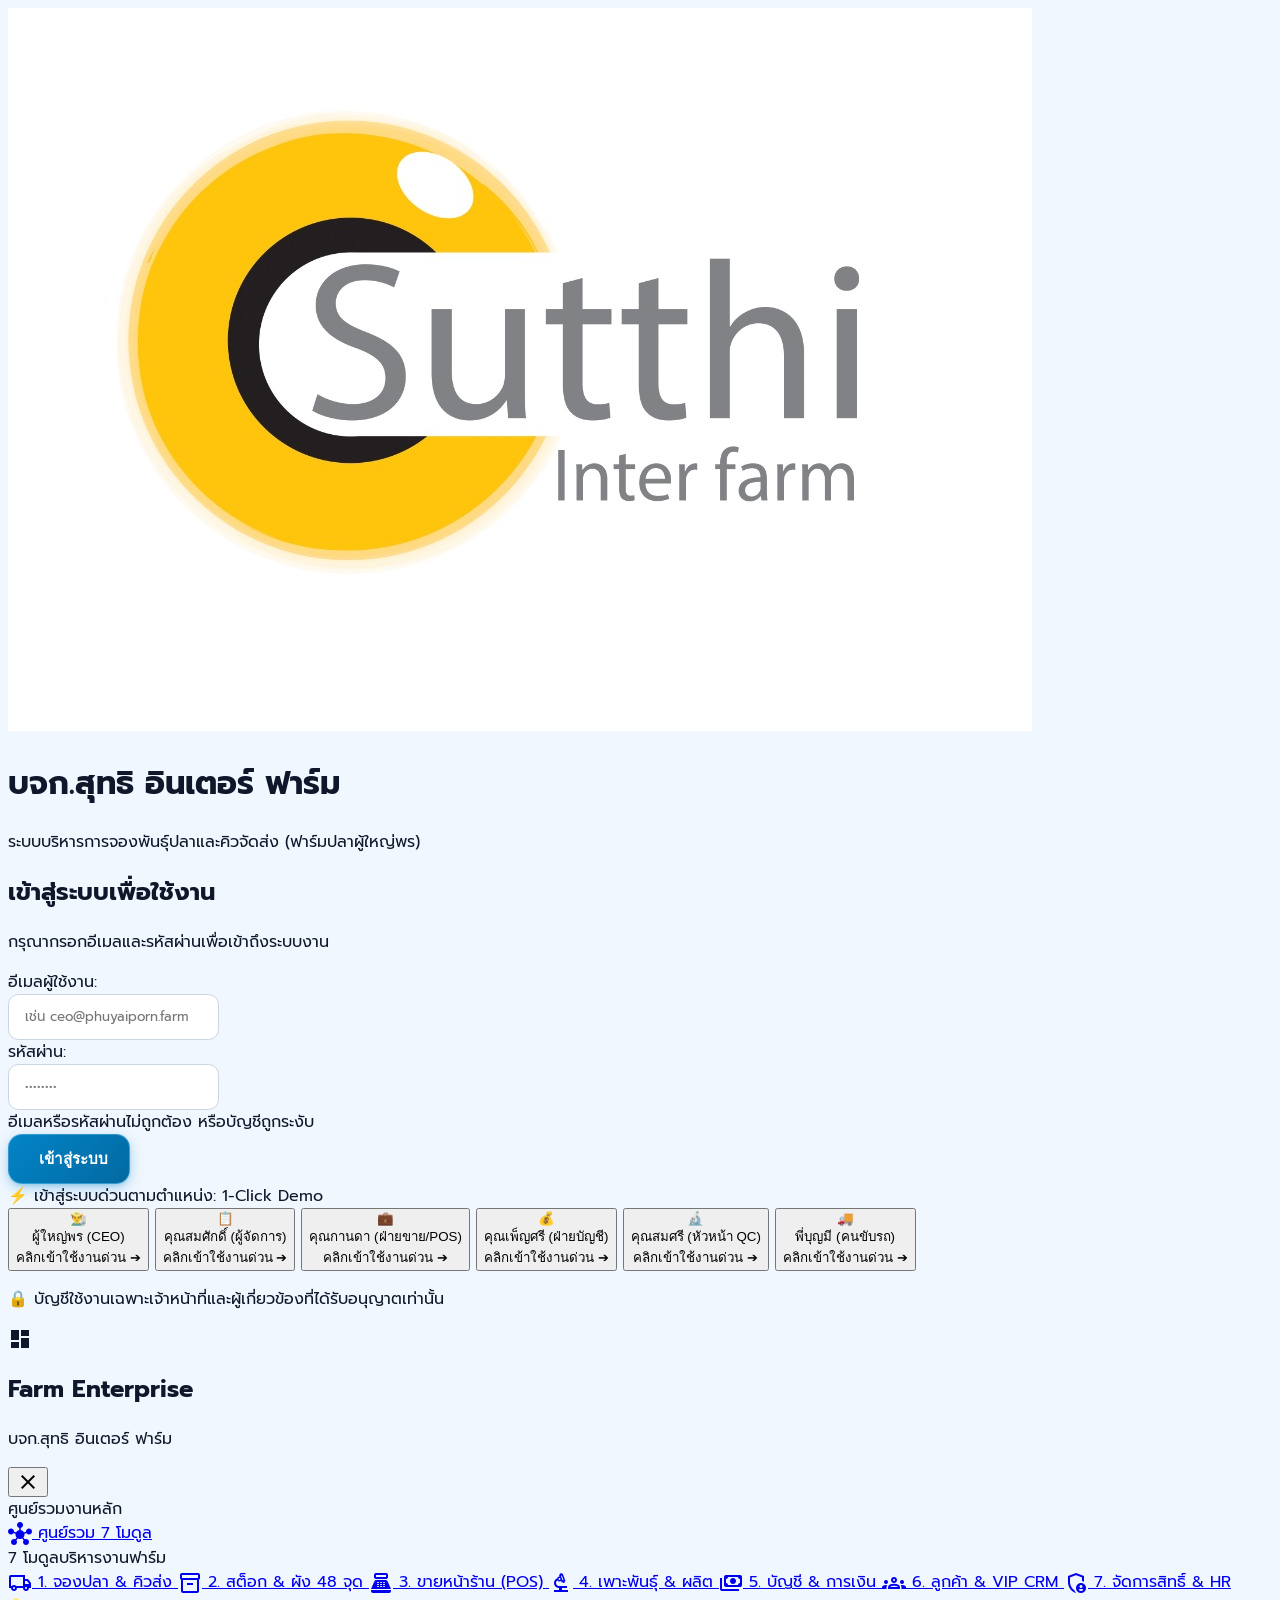
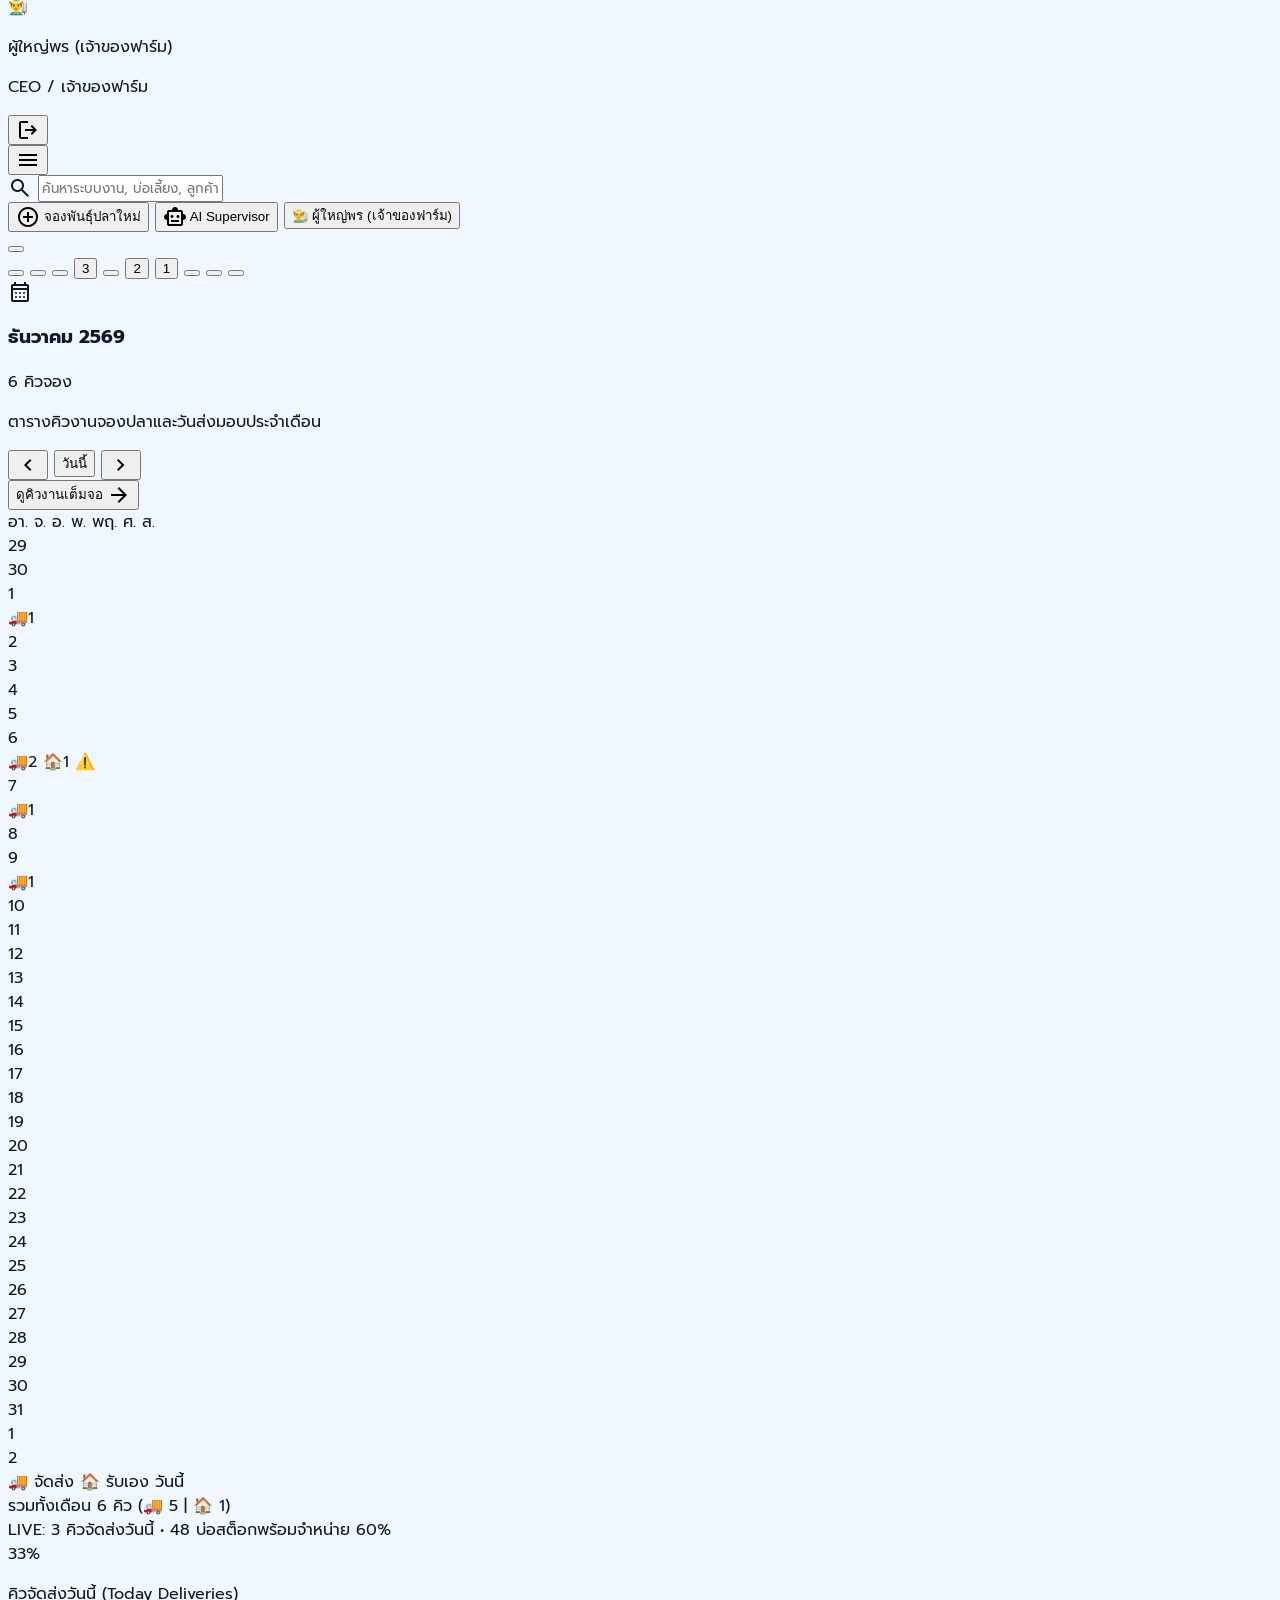
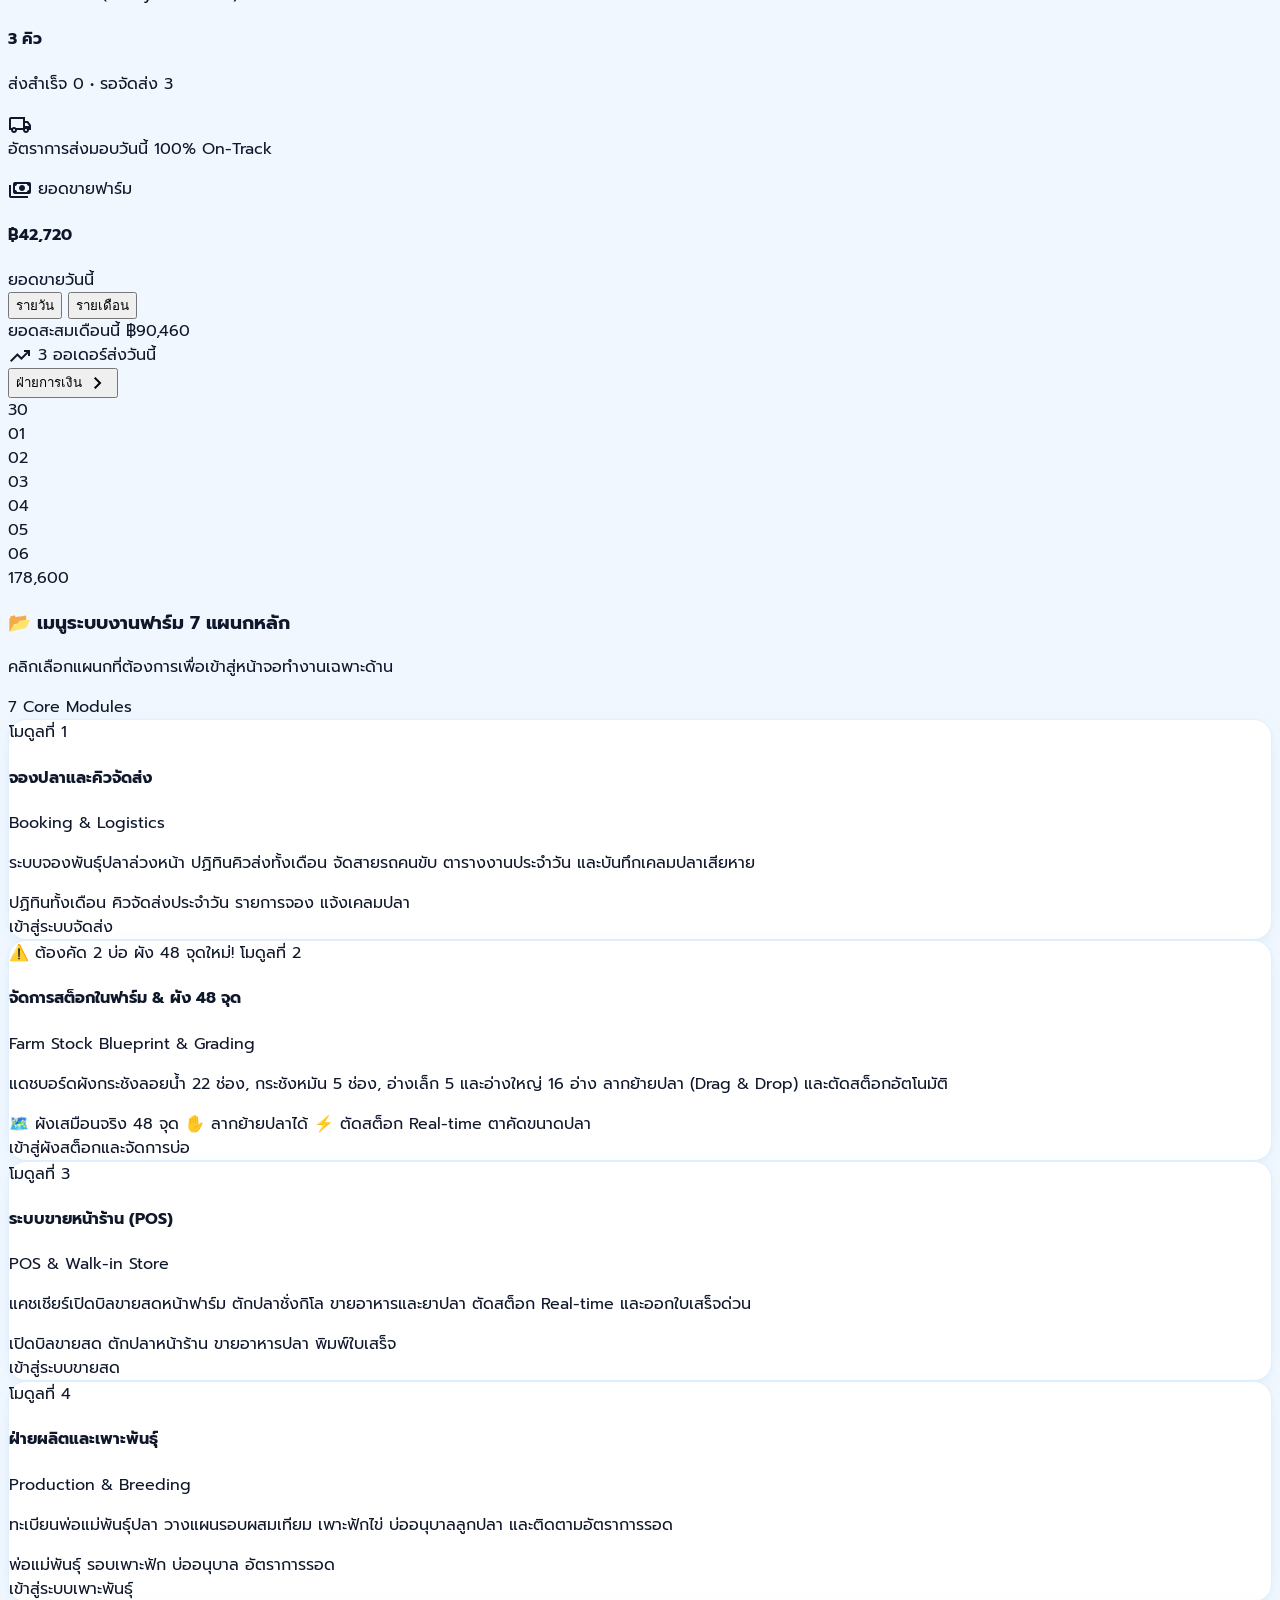
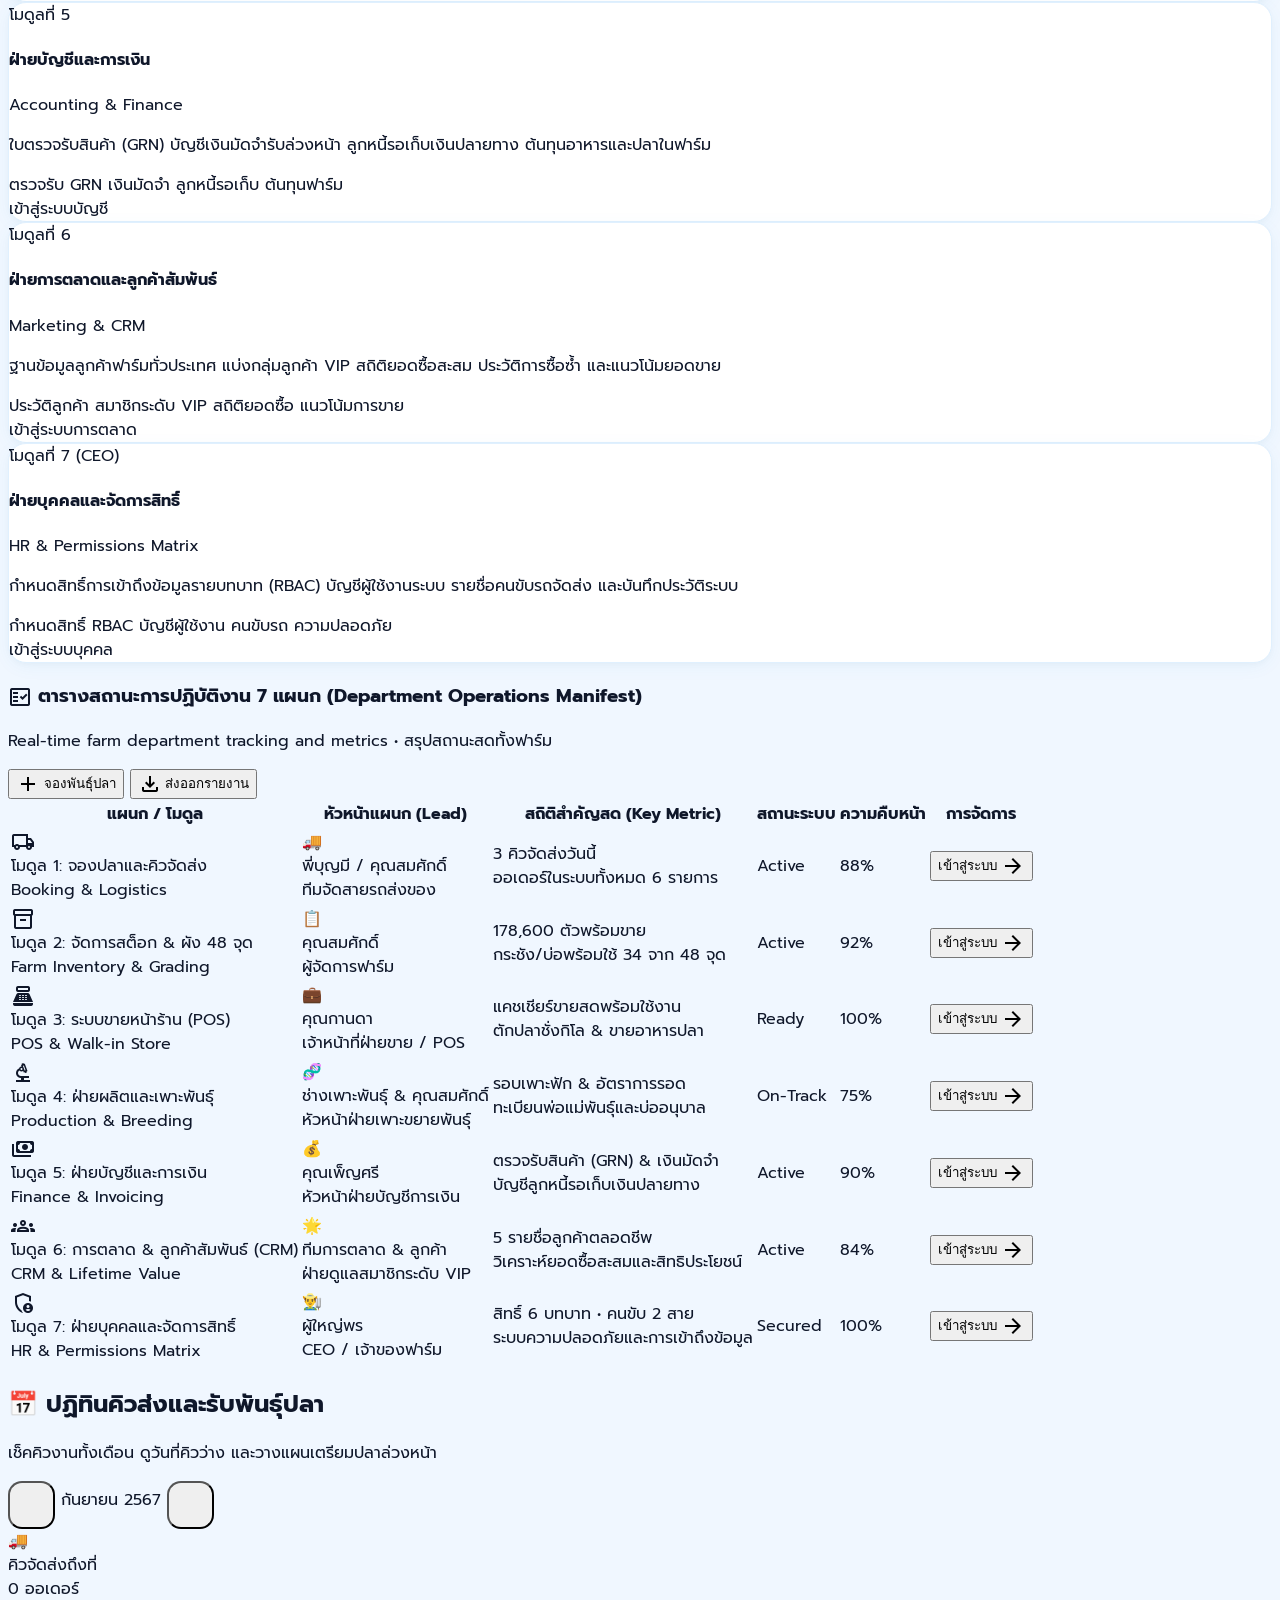
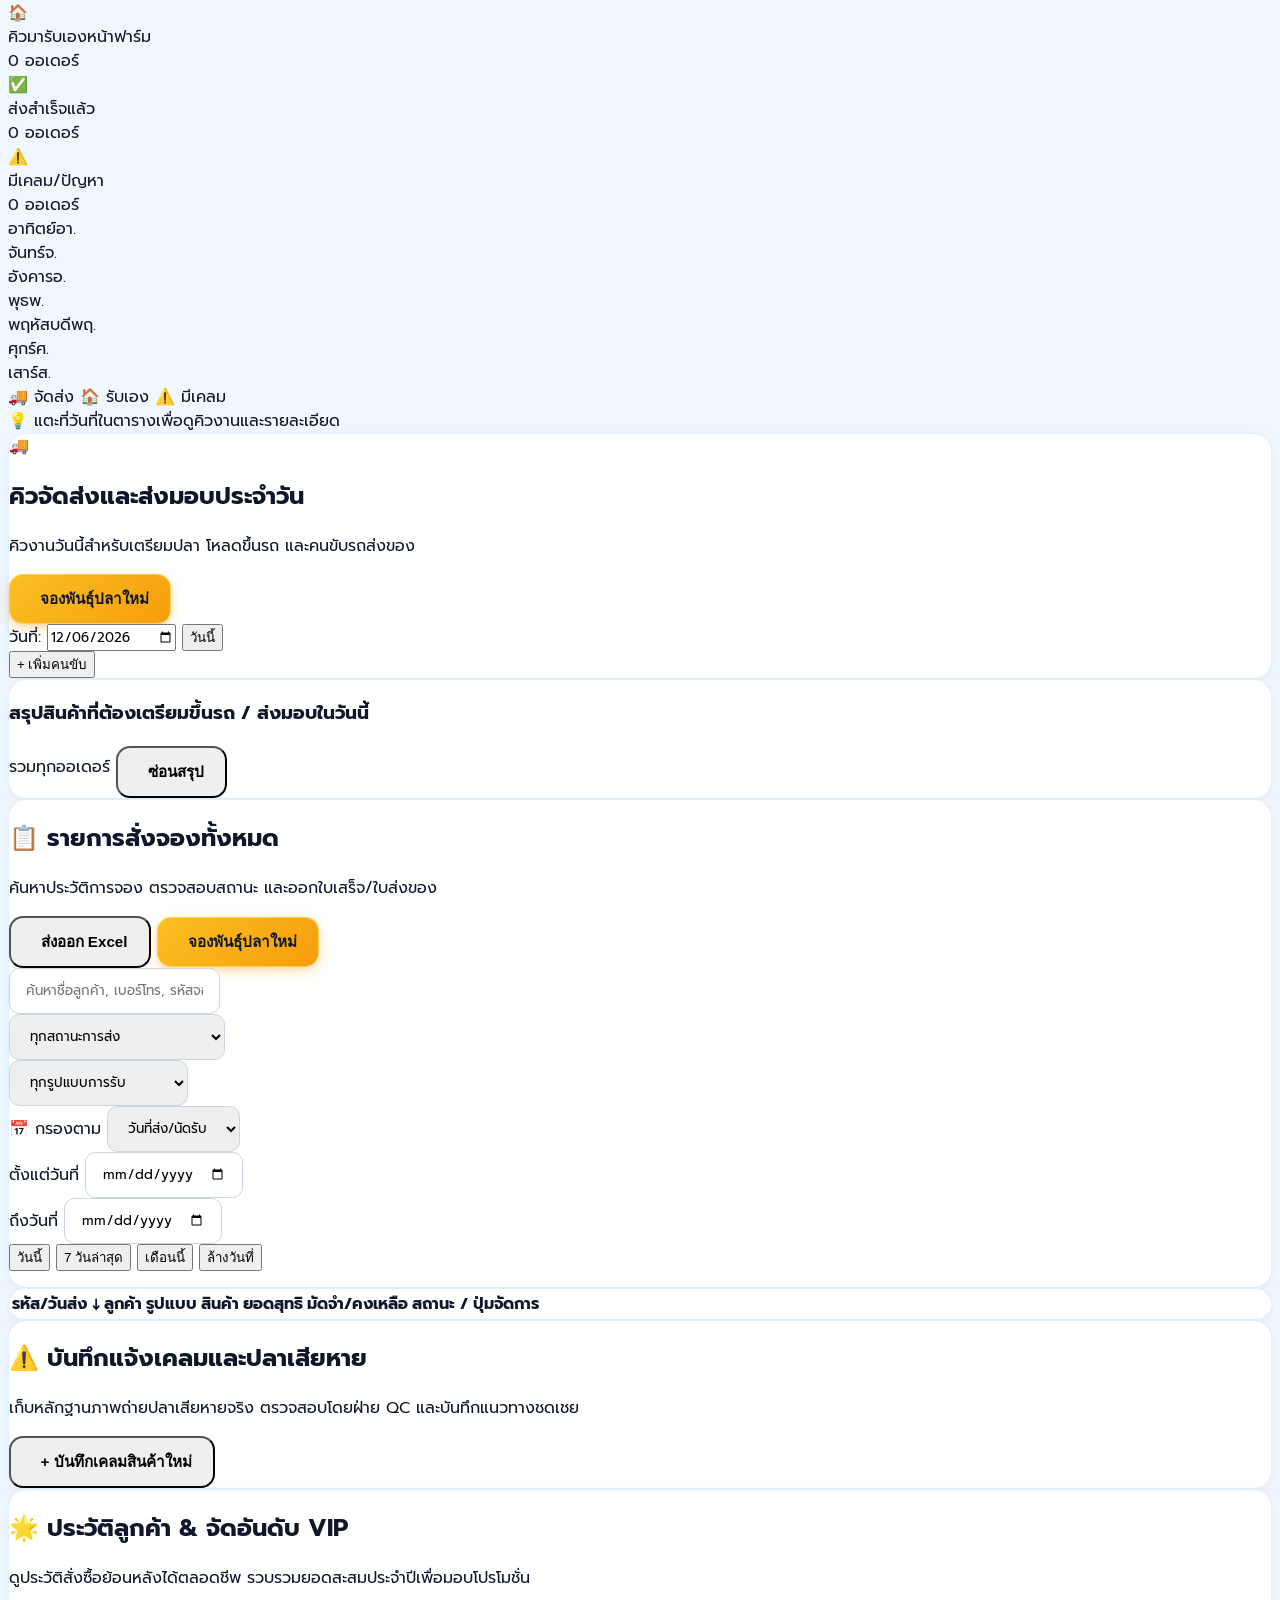
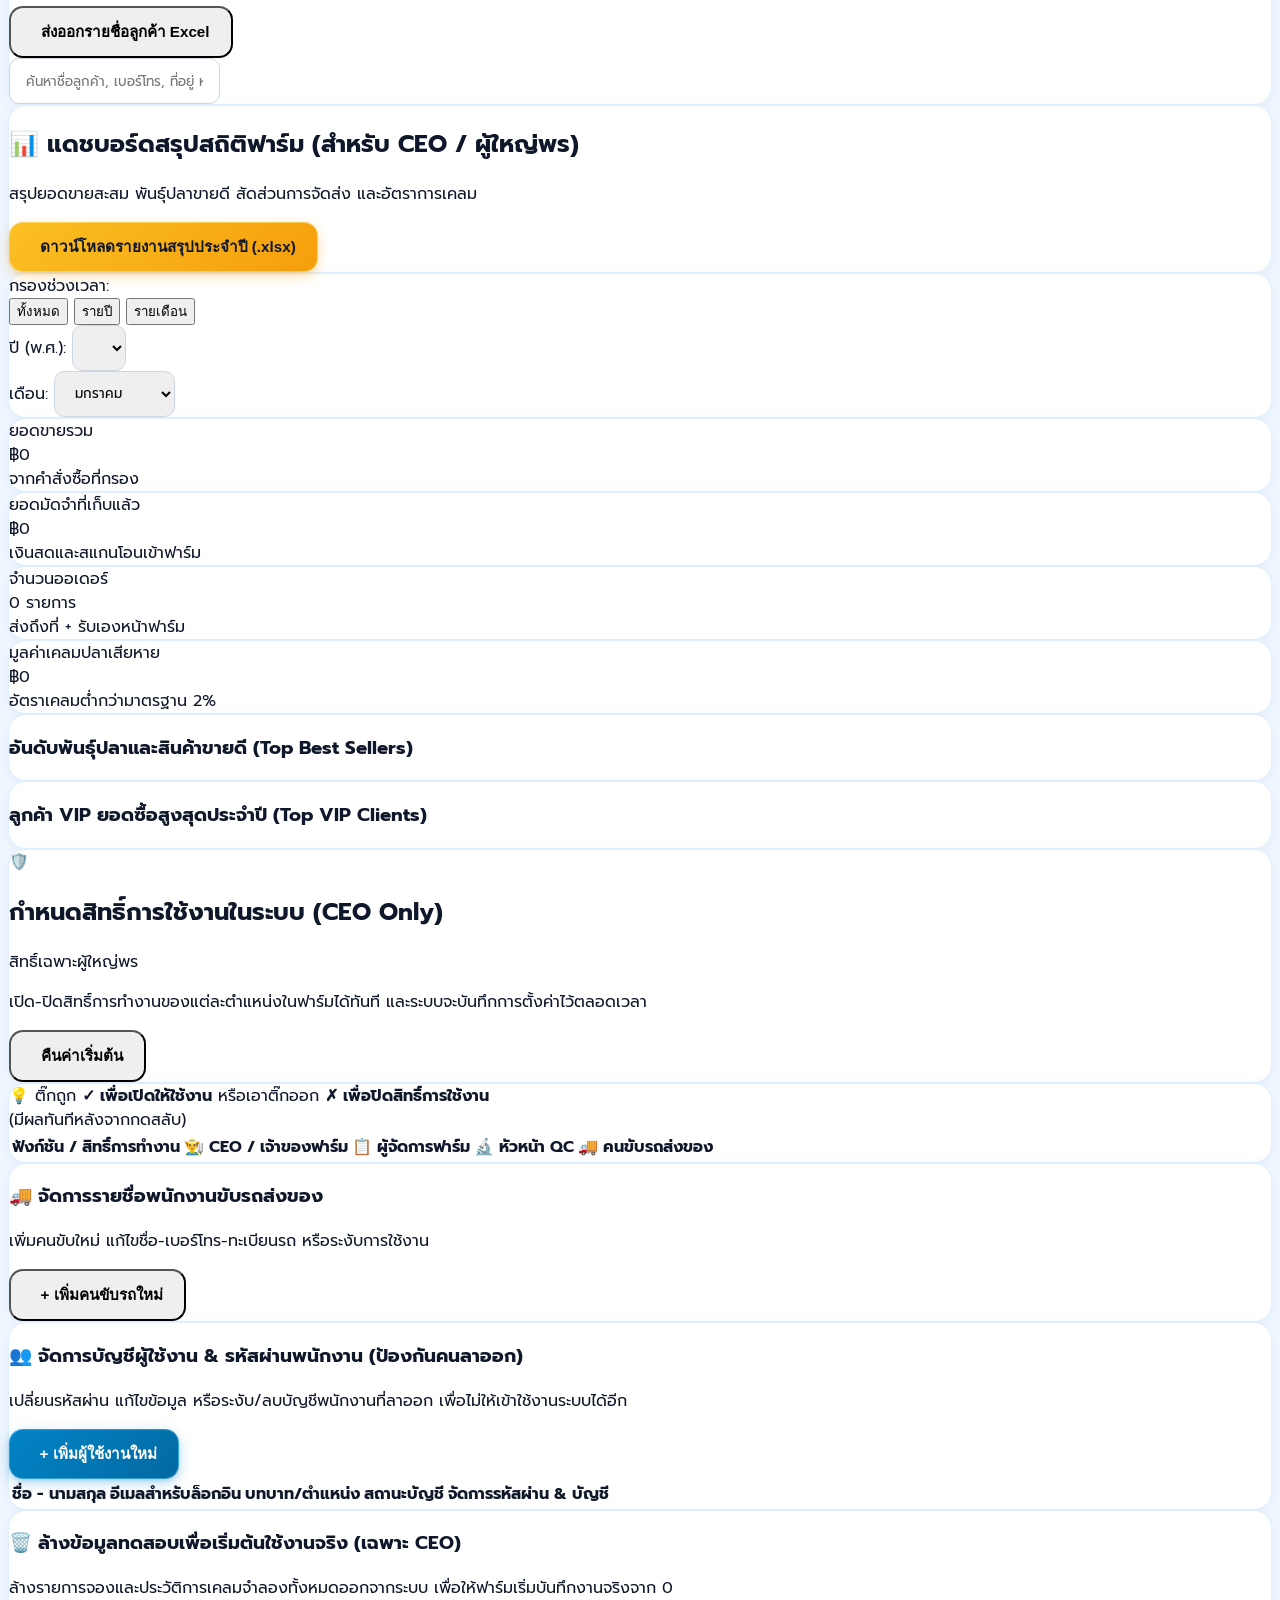
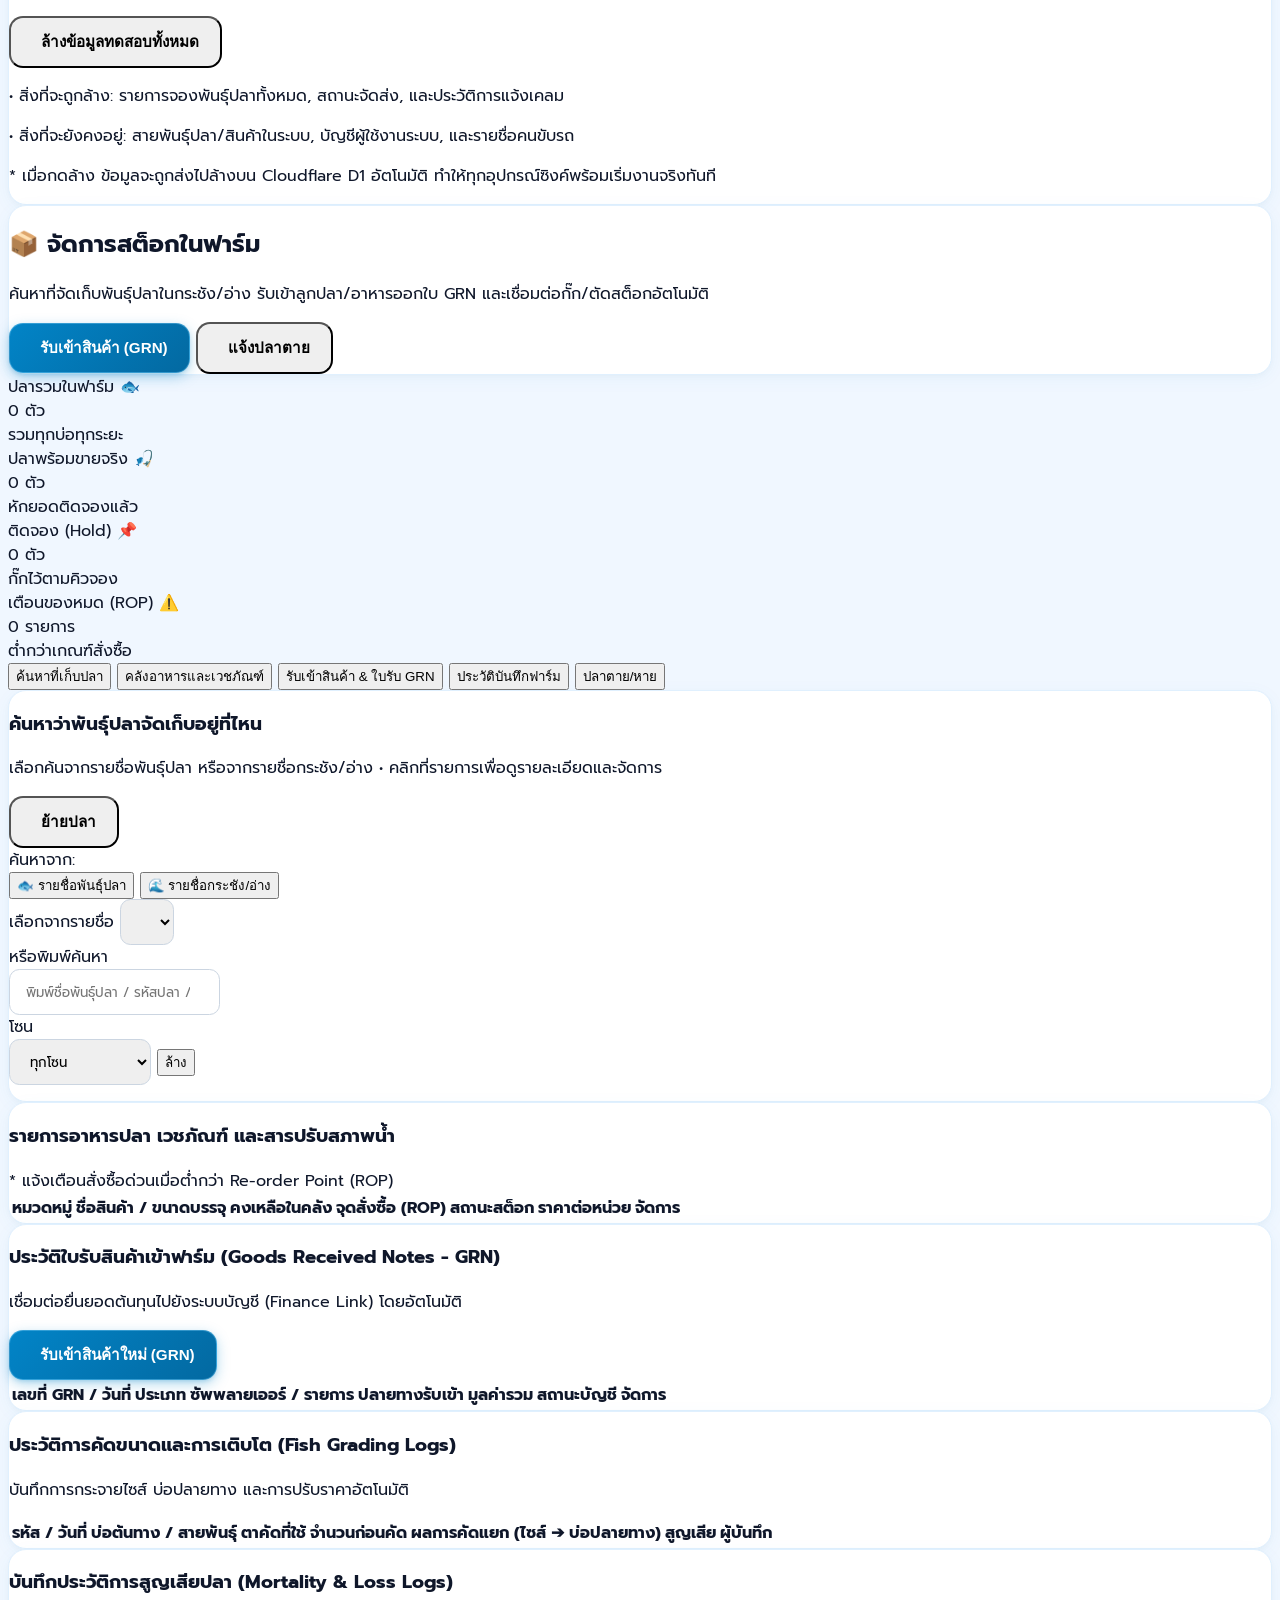
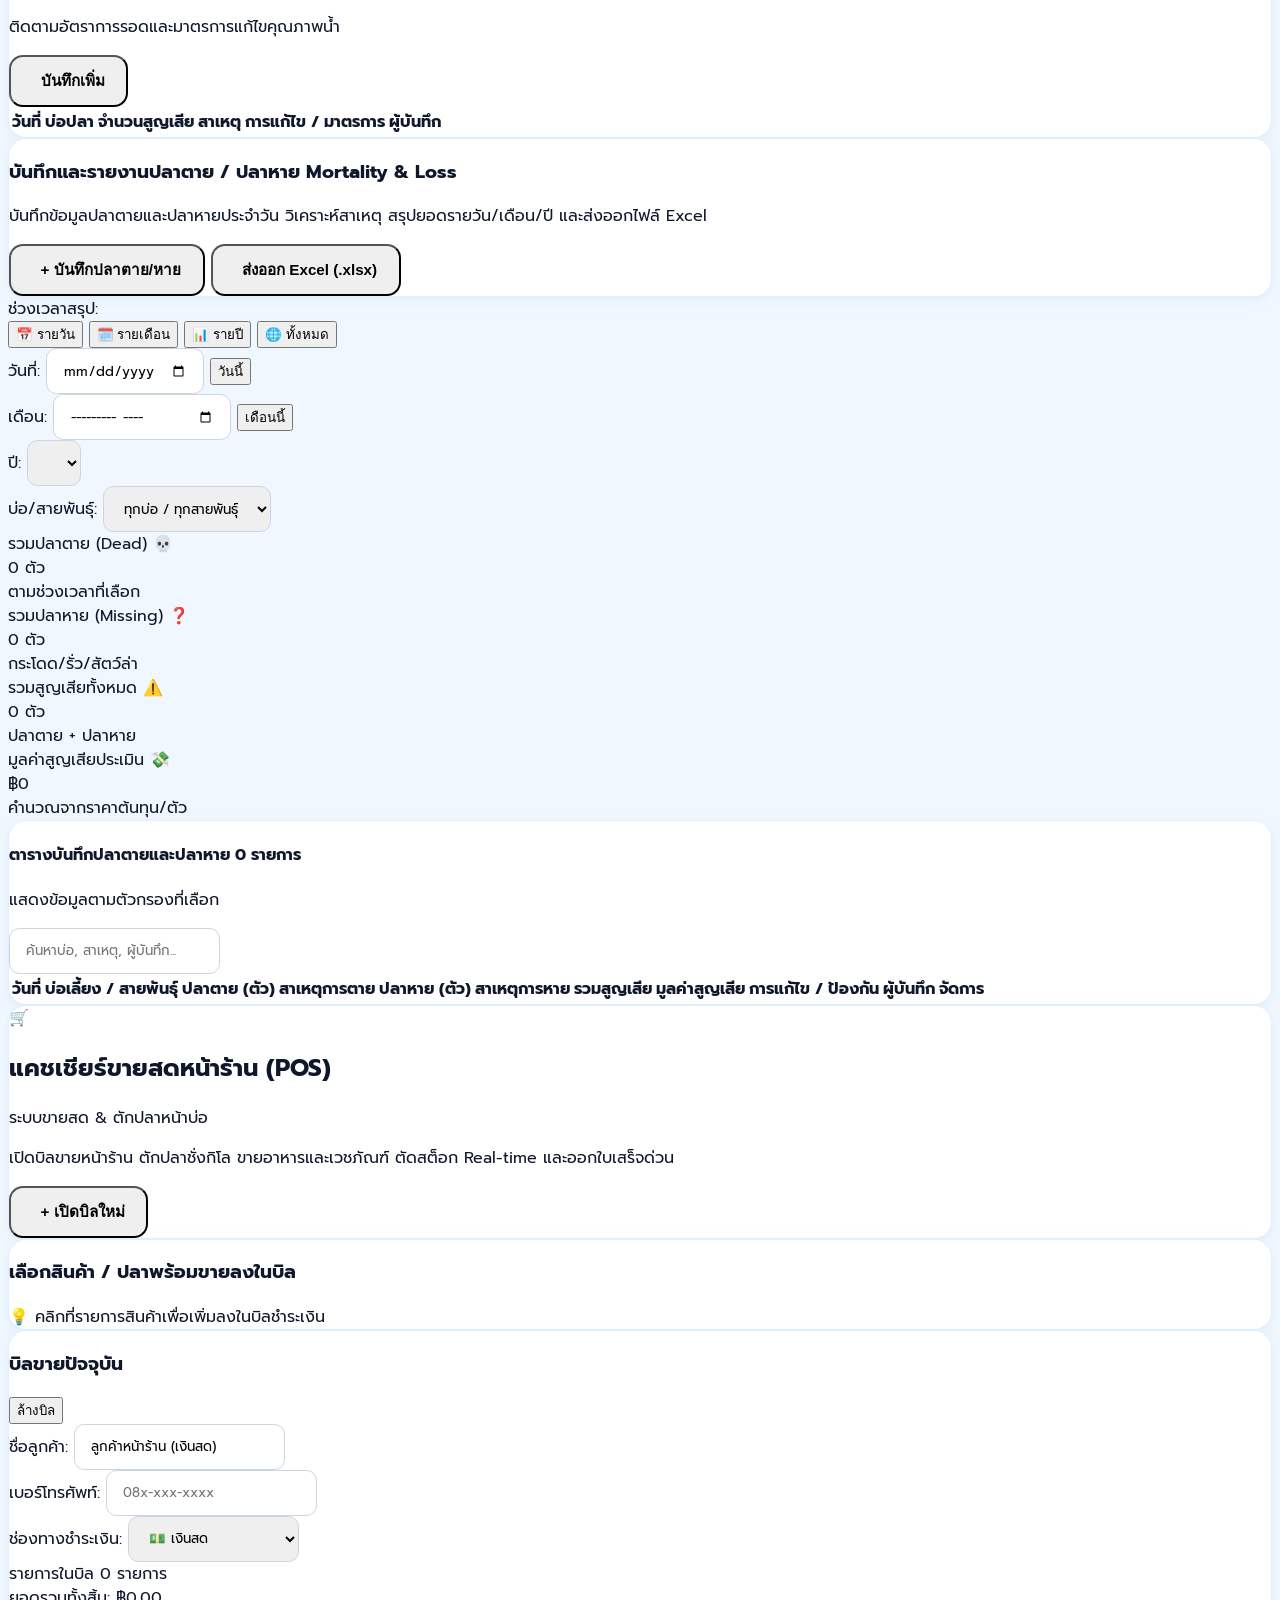
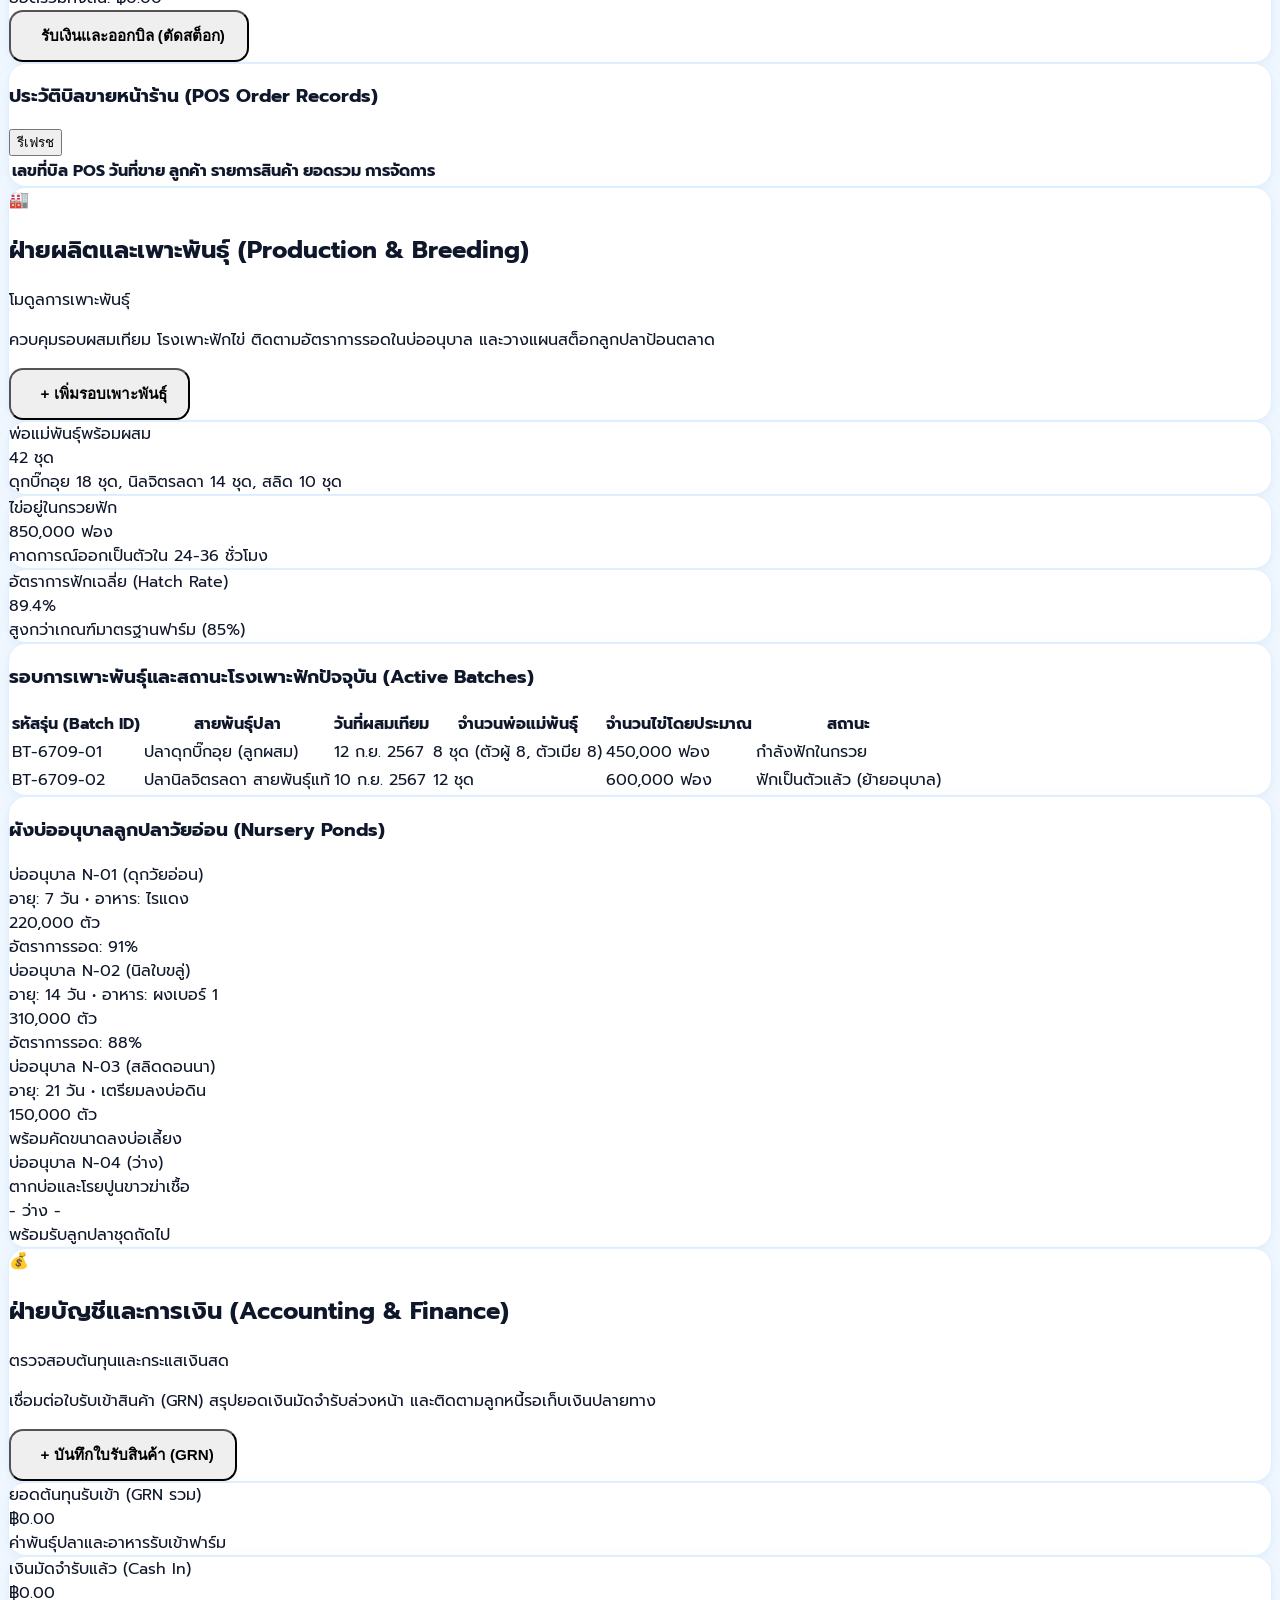
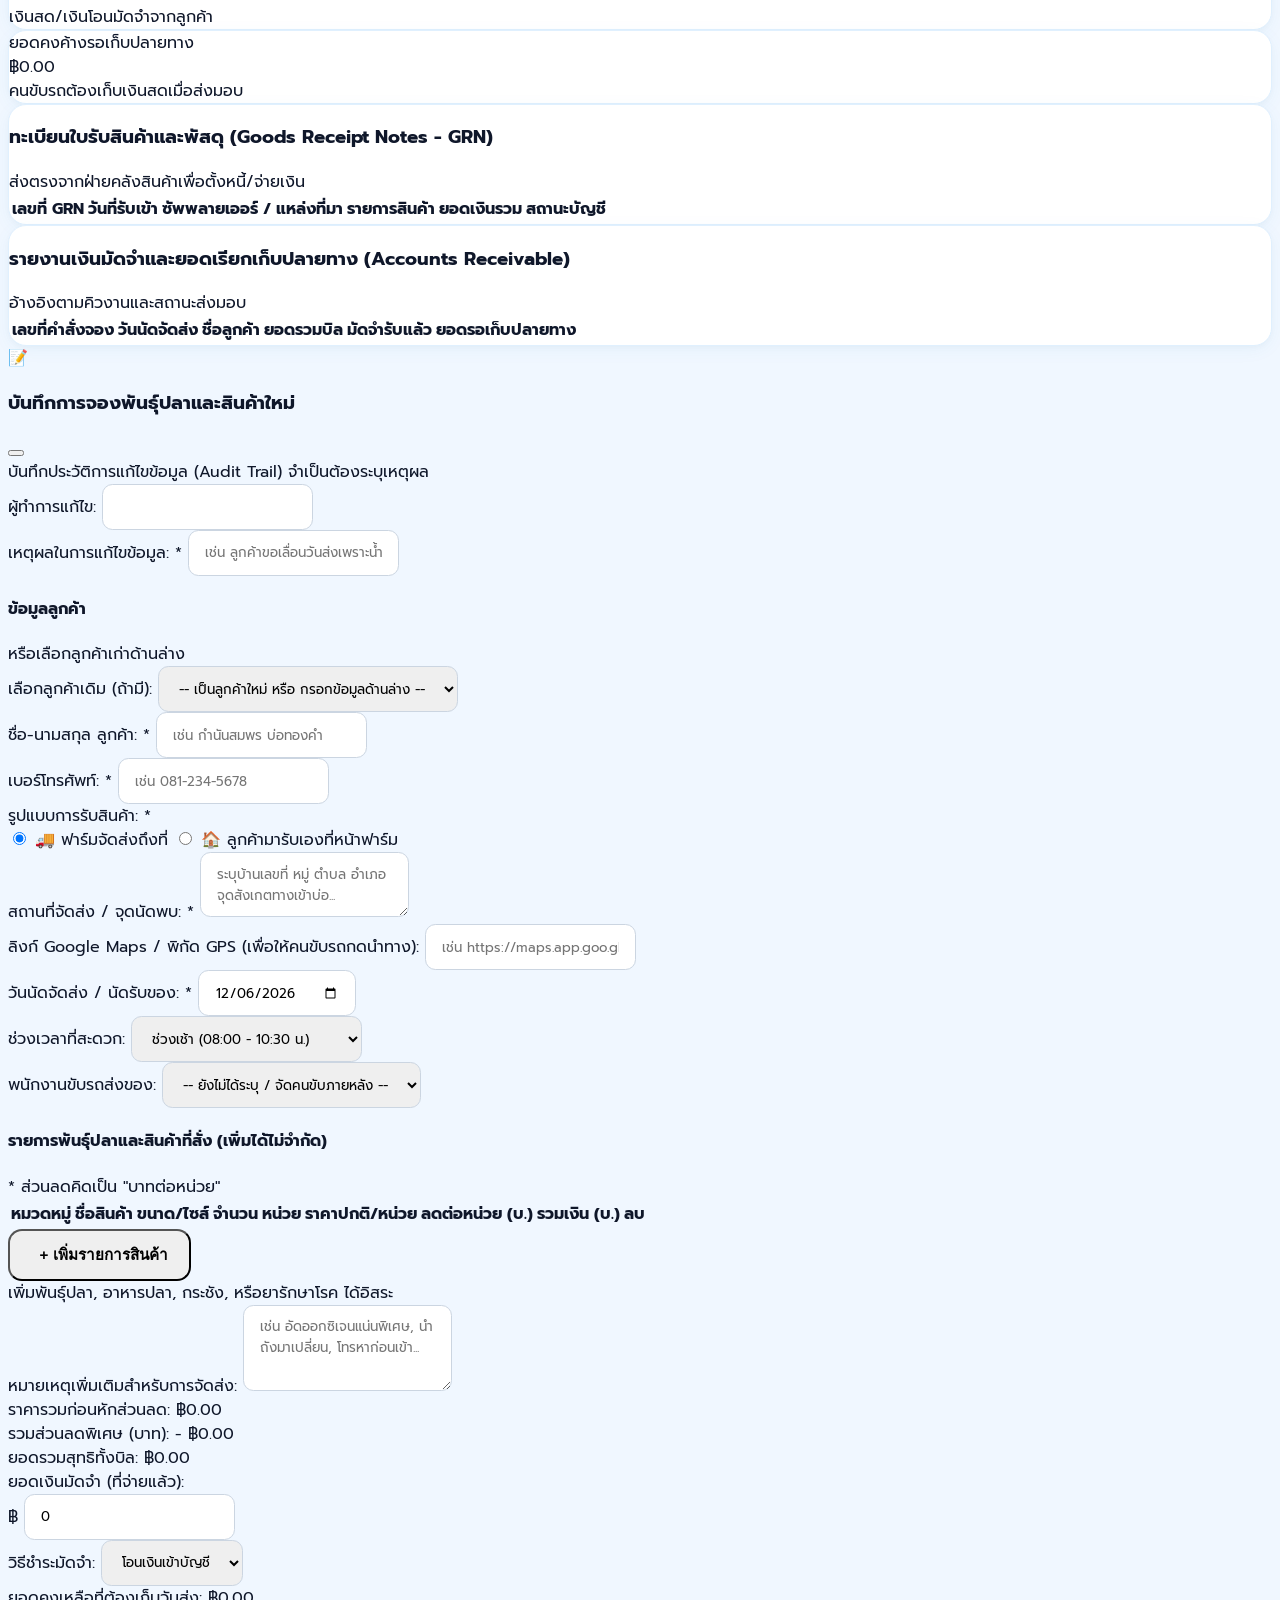
==== index.html @ 8e9480be "22" ====
<!DOCTYPE html>
<html lang="th">
<head>
  <meta charset="UTF-8">
  <meta name="viewport" content="width=device-width, initial-scale=1.0, maximum-scale=1.0, user-scalable=no">
  <title>บจก.สุทธิ อินเตอร์ ฟาร์ม (ฟาร์มปลาผู้ใหญ่พร) - ระบบบันทึกการจองและคิวจัดส่งพันธุ์ปลา</title>
  
  <!-- Tailwind CSS CDN with plugins -->
  <script src="https://cdn.tailwindcss.com?plugins=forms,container-queries"></script>
  <!-- Google Fonts: Manrope & Inter -->
  <link rel="preconnect" href="https://fonts.googleapis.com">
  <link rel="preconnect" href="https://fonts.gstatic.com" crossorigin>
  <link href="https://fonts.googleapis.com/css2?family=Manrope:wght@400;600;700;800&family=Inter:wght@400;500;600;700&family=Prompt:wght@400;500;600;700&display=swap" rel="stylesheet"/>
  <!-- Material Symbols Outlined -->
  <link href="https://fonts.googleapis.com/css2?family=Material+Symbols+Outlined:wght,FILL@100..700,0..1&display=swap" rel="stylesheet"/>
  <!-- Lucide Icons CDN -->
  <script src="https://unpkg.com/lucide@latest"></script>
  <!-- SheetJS (xlsx) for Excel Export -->
  <script src="https://cdn.jsdelivr.net/npm/xlsx@0.18.5/dist/xlsx.full.min.js"></script>
  <!-- Custom CSS -->
  <link rel="stylesheet" href="css/style.css?v=20260918-1">

  <script>
    tailwind.config = {
      darkMode: "class",
      theme: {
        extend: {
          colors: {
            // Logistics Pro Theme
            "on-primary": "#ffffff",
            "surface-variant": "#e4e2e2",
            "on-secondary-fixed-variant": "#005232",
            "primary-container": "#002f6c",
            "on-primary-fixed-variant": "#224583",
            "background": "#fbf9f8",
            "primary-fixed-dim": "#aec6ff",
            "secondary-container": "#75f8b3",
            "surface-dim": "#dbd9d9",
            "tertiary-container": "#412e00",
            "on-secondary-fixed": "#002111",
            "error-container": "#ffdad6",
            "on-error-container": "#93000a",
            "secondary": "#006d43",
            "surface-bright": "#fbf9f8",
            "tertiary": "#271a00",
            "tertiary-fixed-dim": "#fbbc00",
            "surface-container": "#efeded",
            "primary": "#001b44",
            "on-tertiary-container": "#c39100",
            "surface-container-high": "#eae8e7",
            "on-tertiary-fixed": "#261a00",
            "surface": "#fbf9f8",
            "inverse-on-surface": "#f2f0f0",
            "secondary-fixed": "#78fbb6",
            "on-secondary": "#ffffff",
            "surface-container-lowest": "#ffffff",
            "error": "#ba1a1a",
            "on-tertiary-fixed-variant": "#5c4300",
            "on-secondary-container": "#007147",
            "outline-variant": "#c4c6d2",
            "inverse-primary": "#aec6ff",
            "outline": "#747781",
            "surface-container-highest": "#e4e2e2",
            "surface-container-low": "#f5f3f3",
            "on-error": "#ffffff",
            "primary-fixed": "#d8e2ff",
            "secondary-fixed-dim": "#59de9b",
            "on-background": "#1b1c1c",
            "on-surface-variant": "#434750",
            "inverse-surface": "#303030",
            "on-tertiary": "#ffffff",
            "tertiary-fixed": "#ffdfa0",
            "on-primary-container": "#7999dc",
            "surface-tint": "#3c5d9c",
            "on-surface": "#1b1c1c",
            "on-primary-fixed": "#001a42",
            // Existing Farm Theme Compatibility
            farm: {
              blue: '#0284c7',
              'blue-dark': '#0369a1',
              'blue-light': '#e0f2fe',
              yellow: '#f59e0b',
              'yellow-dark': '#d97706',
              'yellow-light': '#fef3c7',
              bg: '#f8fafc'
            }
          },
          fontFamily: {
            "headline": ["Manrope", "Prompt", "sans-serif"],
            "body": ["Inter", "Sarabun", "sans-serif"],
            "label": ["Inter", "Sarabun", "sans-serif"]
          }
        }
      }
    }
  </script>
</head>
<body class="bg-background text-on-background flex h-screen h-[100dvh] overflow-hidden antialiased">

  <!-- ================================================================= -->
  <!-- FULLSCREEN LOGIN GATE (บังคับล็อกอินก่อนเข้าถึงข้อมูล) -->
  <!-- ================================================================= -->
  <div id="login-gate" class="fixed inset-0 z-[100] bg-slate-900/90 backdrop-blur-md flex items-center justify-center p-3 sm:p-4 overflow-y-auto">
    <div class="bg-white rounded-3xl shadow-2xl max-w-md w-full max-h-[92vh] flex flex-col overflow-hidden my-auto border border-slate-200 animate-in fade-in zoom-in-95 duration-200">
      
      <!-- Brand Header -->
      <div class="bg-gradient-to-r from-sky-600 via-sky-700 to-sky-800 p-5 sm:p-6 text-white text-center flex-shrink-0">
        <img src="logo.png" alt="Sutthi Inter Farm" class="h-16 w-auto mx-auto object-contain bg-white p-2 rounded-2xl shadow-lg mb-3">
        <h1 class="text-xl font-black tracking-tight">บจก.สุทธิ อินเตอร์ ฟาร์ม</h1>
        <p class="text-xs text-sky-100 mt-1">ระบบบริหารการจองพันธุ์ปลาและคิวจัดส่ง (ฟาร์มปลาผู้ใหญ่พร)</p>
      </div>

      <!-- Login Form -->
      <div class="p-5 sm:p-8 space-y-5 flex-1 overflow-y-auto overscroll-contain">
        <div class="text-center">
          <h2 class="text-lg font-bold text-slate-800">เข้าสู่ระบบเพื่อใช้งาน</h2>
          <p class="text-xs text-slate-500 mt-1">กรุณากรอกอีเมลและรหัสผ่านเพื่อเข้าถึงระบบงาน</p>
        </div>

        <form onsubmit="handleGateLogin(event)" class="space-y-4">
          <div>
            <label class="block text-xs font-bold text-slate-700 mb-1.5">อีเมลผู้ใช้งาน:</label>
            <div class="relative">
              <i data-lucide="mail" class="w-4 h-4 text-slate-400 absolute left-3 top-3.5"></i>
              <input type="email" id="gate-email" placeholder="เช่น ceo@phuyaiporn.farm" class="input-large pl-9 w-full text-sm" required autocomplete="email">
            </div>
          </div>

          <div>
            <label class="block text-xs font-bold text-slate-700 mb-1.5">รหัสผ่าน:</label>
            <div class="relative">
              <i data-lucide="lock" class="w-4 h-4 text-slate-400 absolute left-3 top-3.5"></i>
              <input type="password" id="gate-password" placeholder="••••••••" class="input-large pl-9 w-full text-sm" required autocomplete="current-password">
            </div>
          </div>

          <div id="gate-error-msg" class="text-xs text-red-600 hidden bg-red-50 p-2.5 rounded-xl border border-red-200 flex items-center gap-1.5">
            <i data-lucide="alert-circle" class="w-4 h-4 flex-shrink-0"></i>
            <span id="gate-error-text">อีเมลหรือรหัสผ่านไม่ถูกต้อง หรือบัญชีถูกระงับ</span>
          </div>

          <button type="submit" class="btn-large btn-primary-blue w-full py-3 font-bold text-base shadow-lg shadow-sky-600/25 mt-2">
            <i data-lucide="log-in" class="w-5 h-5"></i>
            <span>เข้าสู่ระบบ</span>
          </button>
        </form>

        <!-- Quick 1-Click Role Login for Farm Staff & Testing -->
        <div class="pt-4 border-t border-slate-100">
          <div class="flex items-center justify-between mb-2.5">
            <span class="text-xs font-bold text-slate-700">⚡ เข้าสู่ระบบด่วนตามตำแหน่ง:</span>
            <span class="text-[10px] font-bold text-sky-700 bg-sky-50 px-2 py-0.5 rounded-full border border-sky-200">1-Click Demo</span>
          </div>
          <div id="gate-quick-role-buttons" class="grid grid-cols-2 gap-2">
            <!-- Populated by renderQuickRoleButtons() in portal.js -->
          </div>
        </div>

        <div class="pt-3 border-t border-slate-100 text-center">
          <p class="text-[11px] text-slate-400">🔒 บัญชีใช้งานเฉพาะเจ้าหน้าที่และผู้เกี่ยวข้องที่ได้รับอนุญาตเท่านั้น</p>
        </div>
      </div>

    </div>
  </div>

  <!-- Mobile Backdrop Overlay for Sidebar Drawer -->
  <div id="portal-sidebar-backdrop" onclick="closePortalSidebar()" class="fixed inset-0 bg-black/60 backdrop-blur-xs z-40 hidden md:hidden transition-opacity"></div>

  <!-- ================================================================= -->
  <!-- SIDENAVBAR (เมนูด้านข้างสีกรมท่าลึก #001b44 ครบ 7 โมดูล) -->
  <!-- ================================================================= -->
  <aside id="portal-sidebar" class="w-64 bg-primary text-on-primary flex flex-col shrink-0 transition-transform duration-300 -translate-x-full md:translate-x-0 fixed md:static inset-y-0 left-0 z-50 shadow-2xl md:shadow-none select-none">
    <!-- Brand Header -->
    <div class="p-5 border-b border-white/10">
      <div class="flex items-center justify-between">
        <div class="flex items-center gap-3 cursor-pointer" onclick="backToPortal()" title="กลับสู่ศูนย์รวม 7 โมดูล">
          <div class="w-9 h-9 rounded-xl bg-primary-container flex items-center justify-center shadow-inner flex-shrink-0">
            <span class="material-symbols-outlined text-secondary-fixed text-xl" style="font-variation-settings: 'FILL' 1;">dashboard</span>
          </div>
          <div class="min-w-0">
            <h1 class="text-base font-extrabold tracking-tight font-headline text-white leading-tight truncate">Farm Enterprise</h1>
            <p class="text-[10px] text-primary-fixed-dim font-medium opacity-90 truncate">บจก.สุทธิ อินเตอร์ ฟาร์ม</p>
          </div>
        </div>
        <button onclick="closePortalSidebar()" class="md:hidden text-white/70 hover:text-white p-1">
          <span class="material-symbols-outlined text-lg">close</span>
        </button>
      </div>
    </div>

    <!-- Navigation Menu (Portal + 7 Modules) -->
    <nav class="flex-1 px-3 py-3 space-y-1.5 overflow-y-auto custom-scrollbar text-xs font-semibold">
      <div class="px-3 py-1 text-[10px] font-extrabold uppercase tracking-wider text-primary-fixed-dim/60">ศูนย์รวมงานหลัก</div>
      
      <!-- Home Portal Hub -->
      <a id="nav-item-portal" href="javascript:void(0)" onclick="backToPortal(); closePortalSidebar();" class="portal-nav-link active flex items-center gap-3 px-3 py-2.5 rounded-xl bg-primary-container text-white transition-colors">
        <span class="material-symbols-outlined text-base" style="font-variation-settings: 'FILL' 1;">hub</span>
        <span>ศูนย์รวม 7 โมดูล</span>
      </a>

      <div class="px-3 pt-3 pb-1 text-[10px] font-extrabold uppercase tracking-wider text-primary-fixed-dim/60">7 โมดูลบริหารงานฟาร์ม</div>

      <!-- Module 1: Booking & Logistics -->
      <a id="nav-item-mod-booking" href="javascript:void(0)" onclick="openModule('booking'); closePortalSidebar();" class="portal-nav-link flex items-center gap-3 px-3 py-2.5 rounded-xl text-primary-fixed-dim hover:bg-white/5 transition-colors">
        <span class="material-symbols-outlined text-base">local_shipping</span>
        <span class="truncate">1. จองปลา & คิวส่ง</span>
      </a>

      <!-- Module 2: Farm Stock & Blueprint -->
      <a id="nav-item-mod-inventory" href="javascript:void(0)" onclick="openModule('inventory'); closePortalSidebar();" class="portal-nav-link flex items-center gap-3 px-3 py-2.5 rounded-xl text-primary-fixed-dim hover:bg-white/5 transition-colors">
        <span class="material-symbols-outlined text-base">inventory_2</span>
        <span class="truncate">2. สต็อก & ผัง 48 จุด</span>
      </a>

      <!-- Module 3: POS Walk-in Store -->
      <a id="nav-item-mod-pos" href="javascript:void(0)" onclick="openModule('pos'); closePortalSidebar();" class="portal-nav-link flex items-center gap-3 px-3 py-2.5 rounded-xl text-primary-fixed-dim hover:bg-white/5 transition-colors">
        <span class="material-symbols-outlined text-base">point_of_sale</span>
        <span class="truncate">3. ขายหน้าร้าน (POS)</span>
      </a>

      <!-- Module 4: Production & Breeding -->
      <a id="nav-item-mod-production" href="javascript:void(0)" onclick="openModule('production'); closePortalSidebar();" class="portal-nav-link flex items-center gap-3 px-3 py-2.5 rounded-xl text-primary-fixed-dim hover:bg-white/5 transition-colors">
        <span class="material-symbols-outlined text-base">biotech</span>
        <span class="truncate">4. เพาะพันธุ์ & ผลิต</span>
      </a>

      <!-- Module 5: Finance & Accounting -->
      <a id="nav-item-mod-finance" href="javascript:void(0)" onclick="openModule('finance'); closePortalSidebar();" class="portal-nav-link flex items-center gap-3 px-3 py-2.5 rounded-xl text-primary-fixed-dim hover:bg-white/5 transition-colors">
        <span class="material-symbols-outlined text-base">payments</span>
        <span class="truncate">5. บัญชี & การเงิน</span>
      </a>

      <!-- Module 6: Customers CRM -->
      <a id="nav-item-mod-marketing" href="javascript:void(0)" onclick="openModule('marketing'); closePortalSidebar();" class="portal-nav-link flex items-center gap-3 px-3 py-2.5 rounded-xl text-primary-fixed-dim hover:bg-white/5 transition-colors">
        <span class="material-symbols-outlined text-base">groups</span>
        <span class="truncate">6. ลูกค้า & VIP CRM</span>
      </a>

      <!-- Module 7: HR & RBAC -->
      <a id="nav-item-mod-hr" href="javascript:void(0)" onclick="openModule('hr'); closePortalSidebar();" class="portal-nav-link flex items-center gap-3 px-3 py-2.5 rounded-xl text-primary-fixed-dim hover:bg-white/5 transition-colors">
        <span class="material-symbols-outlined text-base">admin_panel_settings</span>
        <span class="truncate">7. จัดการสิทธิ์ & HR</span>
      </a>
    </nav>

    <!-- Bottom User Profile Card -->
    <div class="p-3.5 border-t border-white/10 flex items-center justify-between bg-primary/95">
      <div class="flex items-center gap-2.5 cursor-pointer min-w-0" onclick="openLoginModal()" title="คลิกเพื่อสลับผู้ใช้งาน">
        <div id="portal-sidebar-avatar" class="w-9 h-9 rounded-full border-2 border-primary-container bg-surface flex items-center justify-center text-lg flex-shrink-0">
          👨‍🌾
        </div>
        <div class="min-w-0">
          <p id="portal-sidebar-user-name" class="text-xs font-bold text-white truncate">ผู้ใหญ่พร</p>
          <p id="portal-sidebar-user-role" class="text-[9px] text-primary-fixed-dim uppercase tracking-wider font-semibold truncate">CEO / เจ้าของฟาร์ม</p>
        </div>
      </div>
      <button onclick="logoutUser()" title="ออกจากระบบ" class="text-primary-fixed-dim hover:text-white p-1.5 rounded-lg hover:bg-white/10 transition flex-shrink-0">
        <span class="material-symbols-outlined text-base">logout</span>
      </button>
    </div>
  </aside>

  <!-- ================================================================= -->
  <!-- MAIN WORKSPACE COLUMN (TopNavBar + Scrollable Canvas) -->
  <!-- ================================================================= -->
  <main class="flex-1 flex flex-col overflow-hidden min-w-0">

    <!-- TOPBAR / HEADER -->
    <header class="h-16 bg-surface-container-lowest flex items-center justify-between px-4 sm:px-6 lg:px-8 border-b border-outline-variant/15 shrink-0 z-20">
      <div class="flex items-center flex-1 min-w-0 mr-3">
        <!-- Mobile Sidebar Toggle -->
        <button onclick="togglePortalSidebar()" class="md:hidden mr-2.5 p-2 text-on-surface-variant hover:bg-surface-container rounded-xl flex-shrink-0">
          <span class="material-symbols-outlined">menu</span>
        </button>

        <!-- Search input -->
        <div class="relative w-full max-w-sm sm:max-w-md">
          <span class="material-symbols-outlined absolute left-3 top-1/2 -translate-y-1/2 text-on-surface-variant text-sm">search</span>
          <input id="portal-search-input" oninput="handlePortalSearch(this.value)" class="w-full pl-9 pr-4 py-2 bg-surface-container-low border-none rounded-full text-xs sm:text-sm focus:ring-2 focus:ring-primary/20 text-on-surface" placeholder="ค้นหาระบบงาน, บ่อเลี้ยง, ลูกค้า, สินค้า..." type="text"/>
        </div>
      </div>

      <div class="flex items-center gap-2 sm:gap-3 flex-shrink-0">
        <!-- Quick Action: New Order -->
        <button onclick="openNewOrderModal()" class="bg-primary hover:bg-primary-container text-white px-3 sm:px-3.5 py-2 rounded-xl text-xs sm:text-sm font-bold flex items-center gap-1.5 shadow-sm transition">
          <span class="material-symbols-outlined text-sm sm:text-base">add_circle</span>
          <span class="hidden sm:inline">จองพันธุ์ปลาใหม่</span>
        </button>

        <!-- AI Supervisor Button -->
        <button onclick="openSupervisorModal()" class="bg-gradient-to-r from-sky-600 to-indigo-700 hover:brightness-110 text-white px-2.5 sm:px-3 py-2 rounded-xl text-xs font-bold flex items-center gap-1.5 shadow-sm transition relative" title="AI Supervisor">
          <span class="material-symbols-outlined text-sm text-amber-300">smart_toy</span>
          <span class="hidden md:inline">AI Supervisor</span>
          <span class="absolute -top-1 -right-1 w-2.5 h-2.5 bg-secondary rounded-full animate-ping"></span>
        </button>

        <!-- User Role / Profile Modal Button -->
        <button onclick="openLoginModal()" class="flex items-center gap-1.5 p-1.5 rounded-xl hover:bg-surface-container border border-outline-variant/30 transition" title="สลับบทบาท / โปรไฟล์">
          <span id="current-user-avatar" class="text-base sm:text-lg">👨‍🌾</span>
          <span id="current-user-name" class="text-xs font-bold text-slate-800 hidden xl:inline">ผู้ใหญ่พร</span>
        </button>
      </div>
    </header>

    <!-- MODULE SUBNAV BAR (แสดงเฉพาะเมื่ออยู่ใน Level 3: Module Workspace) -->
    <div id="module-subnav-bar" class="hidden bg-slate-50 border-b border-slate-200 shadow-2xs px-4 sm:px-6 py-2 shrink-0">
      <div class="max-w-7xl mx-auto flex items-center justify-between gap-3">
        <!-- Left: Back Button (Arrow only) & Dynamic Subtabs -->
        <div class="flex items-center gap-2.5 overflow-x-auto scrollbar-none min-w-0">
          <button onclick="backToPortal()" class="w-9 h-9 rounded-xl bg-white hover:bg-slate-100 text-slate-700 border border-slate-300 shadow-2xs flex items-center justify-center transition flex-shrink-0 group" title="กลับสู่ศูนย์รวม 7 โมดูล">
            <i data-lucide="arrow-left" class="w-5 h-5 text-slate-600 group-hover:-translate-x-0.5 transition-transform"></i>
          </button>

          <div id="module-subtabs-container" class="flex items-center gap-1 bg-white p-1 rounded-xl border border-slate-200 shadow-2xs">
            <!-- Populated by renderModuleSubtabs(mod) in portal.js -->
          </div>
        </div>

        <!-- Right: Dynamic Quick Actions -->
        <div id="module-quick-actions-container" class="flex items-center gap-1.5 flex-shrink-0">
          <!-- Populated by renderModuleQuickActions(mod) in portal.js -->
        </div>
      </div>
    </div>

    <!-- Hidden compatibility container for legacy tab button IDs so app.js updateBadges() & switchTab() never error -->
    <div id="legacy-tab-buttons" class="hidden">
      <button id="btn-top-blueprint"></button>
      <button id="btn-top-new-order"></button>
      <button id="tab-btn-calendar" class="nav-tab-btn"></button>
      <button id="tab-btn-daily" class="nav-tab-btn"><span id="badge-today-count">0</span></button>
      <button id="tab-btn-orders" class="nav-tab-btn"></button>
      <button id="tab-btn-inventory" class="nav-tab-btn"><span id="badge-inventory-alert">0</span></button>
      <button id="tab-btn-claims" class="nav-tab-btn"><span id="badge-claims-count">0</span></button>
      <button id="tab-btn-customers" class="nav-tab-btn"></button>
      <button id="tab-btn-analytics" class="nav-tab-btn"></button>
      <button id="tab-btn-permissions" class="nav-tab-btn"></button>
    </div>

    <!-- ================================================================= -->
    <!-- SCROLLABLE CANVAS (CONTAINER FOR PORTAL HUB & MODULE WORKSPACES) -->
    <!-- ================================================================= -->
    <div id="portal-scroll-canvas" class="flex-1 overflow-y-auto p-4 sm:p-6 pb-28 sm:pb-12 space-y-6 custom-scrollbar bg-background">

    <!-- ================================================================= -->
    <!-- LEVEL 2: MAIN MENU PORTAL (ศูนย์รวม 7 โมดูลหลักของฟาร์ม) -->
    <!-- ================================================================= -->
    <section id="view-portal" class="space-y-6">
      
      <!-- ================================================================= -->
      <!-- HERO GRID: INTERACTIVE FARM OPERATIONS MAP & SPARKLINE STATS -->
      <!-- ================================================================= -->
      <div class="grid grid-cols-12 gap-5 h-auto lg:h-[430px]">
        <!-- Fish Booking Calendar Section (8 cols) -->
        <div class="col-span-12 lg:col-span-8 bg-[#0c1f38] rounded-2xl p-4 sm:p-5 border border-slate-800 shadow-lg flex flex-col justify-between min-h-[380px] relative text-white overflow-hidden">
          <div class="absolute -right-10 -top-10 w-48 h-48 bg-white/5 rounded-full blur-3xl pointer-events-none"></div>

          <!-- Calendar Header: Title, Controls, Quick Jump -->
          <div class="flex items-center justify-between flex-wrap gap-2 pb-3 border-b border-slate-800 shrink-0 relative z-10">
            <div class="flex items-center gap-2.5">
              <div class="w-9 h-9 rounded-xl bg-white/10 text-sky-300 flex items-center justify-center font-bold">
                <span class="material-symbols-outlined text-xl text-sky-300">calendar_month</span>
              </div>
              <div>
                <div class="flex items-center gap-2">
                  <h3 class="font-extrabold text-sm sm:text-base text-white" id="portal-cal-month-title">ปฏิทินการจองพันธุ์ปลา</h3>
                  <span class="text-[10px] font-bold px-2 py-0.5 rounded-full bg-sky-500/20 text-sky-300 border border-sky-400/30" id="portal-cal-orders-badge">0 คิวจอง</span>
                </div>
                <p class="text-[11px] text-slate-300">ตารางคิวงานจองปลาและวันส่งมอบประจำเดือน</p>
              </div>
            </div>

            <div class="flex items-center gap-1.5 sm:gap-2">
              <div class="flex items-center bg-[#0f233a] p-0.5 rounded-xl border border-slate-800">
                <button onclick="navigatePortalCalendar(-1)" class="w-7 h-7 flex items-center justify-center rounded-lg hover:bg-slate-800 text-slate-300 hover:text-white transition" title="เดือนก่อนหน้า">
                  <span class="material-symbols-outlined text-sm">chevron_left</span>
                </button>
                <button onclick="resetPortalCalendarToday()" class="px-2 py-1 text-[11px] font-bold rounded-lg hover:bg-slate-800 text-slate-300 hover:text-white transition" title="กลับไปเดือนปัจจุบัน">
                  วันนี้
                </button>
                <button onclick="navigatePortalCalendar(1)" class="w-7 h-7 flex items-center justify-center rounded-lg hover:bg-slate-800 text-slate-300 hover:text-white transition" title="เดือนถัดไป">
                  <span class="material-symbols-outlined text-sm">chevron_right</span>
                </button>
              </div>
              <button onclick="openModule('booking')" class="hidden sm:flex items-center gap-1 bg-sky-600 hover:bg-sky-500 text-white text-[11px] font-bold px-3 py-1.5 rounded-xl shadow-xs transition" title="เปิดหน้าคิวงานเต็มจอ">
                <span>ดูคิวงานเต็มจอ</span>
                <span class="material-symbols-outlined text-xs">arrow_forward</span>
              </button>
            </div>
          </div>

          <!-- Weekday Headers (7 cols) -->
          <div class="grid grid-cols-7 gap-1 text-center text-[11px] font-bold text-slate-300 py-1.5 border-b border-slate-800 shrink-0 relative z-10">
            <span class="text-rose-400">อา.</span>
            <span>จ.</span>
            <span>อ.</span>
            <span>พ.</span>
            <span>พฤ.</span>
            <span>ศ.</span>
            <span class="text-sky-400">ส.</span>
          </div>

          <!-- Calendar Days Grid -->
          <div id="portal-cal-grid" class="grid grid-cols-7 gap-1 flex-1 py-1.5 content-start overflow-y-auto relative z-10">
            <!-- Dynamically generated by renderPortalBookingCalendar() in portal.js -->
          </div>

          <!-- Calendar Footer: Legend & Summary -->
          <div class="flex items-center justify-between pt-2 border-t border-slate-800 text-[11px] text-slate-300 shrink-0 flex-wrap gap-2 relative z-10">
            <div class="flex items-center gap-3 text-[11px]">
              <span class="flex items-center gap-1"><span class="w-2 h-2 rounded-full bg-sky-400"></span> 🚚 จัดส่ง</span>
              <span class="flex items-center gap-1"><span class="w-2 h-2 rounded-full bg-amber-400"></span> 🏠 รับเอง</span>
              <span class="flex items-center gap-1"><span class="w-2 h-2 rounded-full bg-emerald-400"></span> วันนี้</span>
            </div>
            <div id="portal-cal-month-summary" class="font-bold text-slate-200">
              รวมคิวงานทั้งเดือน 0 รายการ
            </div>
          </div>

          <!-- Hidden elements for backward compatibility -->
          <span id="portal-hero-orders-count" class="hidden"></span>
          <span id="portal-pulse-fish-pct" class="hidden"></span>
          <div id="portal-pulse-fish-bar" class="hidden"></div>
          <span id="portal-pulse-delivery-pct" class="hidden"></span>
          <div id="portal-pulse-delivery-bar" class="hidden"></div>
        </div>

        <!-- 2 Stat Cards (4 cols) -->
        <div class="col-span-12 lg:col-span-4 flex flex-col gap-4">
          <!-- Stat Card 1: Today Deliveries (Navy Gradient) -->
          <div onclick="openModule('booking')" class="flex-1 bg-[#0c1f38] border border-slate-800 p-5 rounded-2xl flex flex-col justify-between text-white relative overflow-hidden group cursor-pointer hover:shadow-lg transition">
            <div class="absolute -right-4 -top-4 w-32 h-32 bg-white/5 rounded-full blur-2xl group-hover:bg-white/10 transition-colors"></div>
            <div class="flex justify-between items-start">
              <div>
                <p class="text-[11px] font-bold uppercase tracking-wider text-primary-fixed-dim opacity-90">คิวจัดส่งวันนี้ (Today Deliveries)</p>
                <h4 class="text-3xl font-black mt-1"><span id="portal-hero-today-orders">0</span> <span class="text-sm font-medium ml-1">คิว</span></h4>
                <p id="portal-hero-orders-sub" class="text-[11px] text-primary-fixed-dim mt-0.5">จัดสายรถและเตรียมส่งมอบ</p>
              </div>
              <div class="p-2.5 bg-white/10 rounded-xl">
                <span class="material-symbols-outlined text-secondary-fixed text-2xl">local_shipping</span>
              </div>
            </div>
            <div class="mt-4">
              <div class="text-[10px] text-primary-fixed-dim flex items-center justify-between mb-1.5">
                <span>อัตราการส่งมอบวันนี้</span>
                <span class="font-bold text-white">100% On-Track</span>
              </div>
              <div class="h-12 flex items-end gap-1.5">
                <div class="flex-1 bg-secondary-container/40 rounded-t h-[60%]"></div>
                <div class="flex-1 bg-secondary-container/60 rounded-t h-[80%]"></div>
                <div class="flex-1 bg-secondary-container/50 rounded-t h-[45%]"></div>
                <div class="flex-1 bg-secondary-container/70 rounded-t h-[90%]"></div>
                <div class="flex-1 bg-secondary-container/90 rounded-t h-[100%]"></div>
                <div class="flex-1 bg-secondary-container rounded-t h-[75%]"></div>
              </div>
            </div>
          </div>

          <!-- Stat Card 2: Farm Sales Revenue (Daily / Monthly) -->
          <div class="flex-1 bg-[#0c1f38] border border-slate-800 p-5 rounded-2xl flex flex-col justify-between relative overflow-hidden text-white hover:shadow-lg transition group">
            <div class="absolute -right-4 -top-4 w-32 h-32 bg-white/5 rounded-full blur-2xl group-hover:bg-white/10 transition-colors pointer-events-none"></div>
            <!-- Header with Title and Daily/Monthly Toggle -->
            <div class="flex justify-between items-start gap-2 relative z-10">
              <div>
                <p class="text-[11px] font-bold uppercase tracking-wider text-primary-fixed-dim opacity-90 flex items-center gap-1.5">
                  <span class="material-symbols-outlined text-sm text-emerald-400">payments</span>
                  <span>ยอดขายฟาร์ม</span>
                </p>
                <div class="flex items-baseline gap-1.5 mt-1">
                  <h4 class="text-2xl sm:text-3xl font-black text-emerald-400" id="portal-sales-amount">฿0</h4>
                  <span class="text-xs font-semibold text-slate-300" id="portal-sales-period-label">ยอดขายวันนี้</span>
                </div>
              </div>

              <!-- Daily / Monthly Toggle Switch -->
              <div class="flex items-center bg-[#0f233a] p-0.5 rounded-xl border border-slate-800 shrink-0">
                <button id="portal-btn-sales-daily" onclick="setPortalSalesMode('daily')" class="px-2.5 py-1 text-[10px] font-extrabold rounded-lg bg-emerald-500/25 text-emerald-300 border border-emerald-400/30 shadow-xs transition">
                  รายวัน
                </button>
                <button id="portal-btn-sales-monthly" onclick="setPortalSalesMode('monthly')" class="px-2.5 py-1 text-[10px] font-extrabold rounded-lg text-slate-400 hover:text-slate-200 transition">
                  รายเดือน
                </button>
              </div>
            </div>

            <!-- Secondary Context Line -->
            <div class="my-2 flex items-center justify-between text-[11px] text-slate-300 bg-[#0f233a]/90 px-3 py-1.5 rounded-xl border border-slate-800 relative z-10">
              <span id="portal-sales-secondary-label" class="text-slate-300 font-medium">ยอดสะสมเดือนนี้</span>
              <span id="portal-sales-secondary-value" class="font-extrabold text-white">฿0</span>
            </div>

            <!-- Bottom Trend & Sparkline Chart -->
            <div class="relative z-10">
              <div class="flex items-center justify-between text-xs mb-1">
                <div class="flex items-center gap-1 font-bold text-emerald-400 text-[11px]" id="portal-sales-trend-badge">
                  <span class="material-symbols-outlined text-sm">trending_up</span>
                  <span id="portal-sales-trend-text">ยอดขายปกติ</span>
                </div>
                <button onclick="openModule('finance')" class="text-[10px] text-sky-400 hover:text-sky-300 font-bold flex items-center gap-0.5 transition" title="ดูฝ่ายการเงินและบัญชี">
                  <span>ฝ่ายการเงิน</span>
                  <span class="material-symbols-outlined text-xs">chevron_right</span>
                </button>
              </div>

              <!-- Sparkline Bar Chart -->
              <div id="portal-sales-chart-container" class="h-10 w-full flex items-end gap-1.5 pt-1">
                <!-- Dynamically populated bars -->
              </div>
            </div>

            <!-- Hidden compatibility element -->
            <span id="portal-hero-ready-fish" class="hidden"></span>
          </div>
        </div>
      </div>


      <!-- Module Section Header -->
      <div class="flex items-center justify-between">
        <div>
          <h3 class="text-lg sm:text-xl font-black text-slate-800 flex items-center gap-2">
            <span class="text-sky-600">📂</span>
            <span>เมนูระบบงานฟาร์ม 7 แผนกหลัก</span>
          </h3>
          <p class="text-xs text-slate-500 mt-0.5">คลิกเลือกแผนกที่ต้องการเพื่อเข้าสู่หน้าจอทำงานเฉพาะด้าน</p>
        </div>
        <span class="text-xs font-bold text-slate-500 bg-slate-100 px-3 py-1 rounded-full border border-slate-200 hidden sm:inline-block">
          7 Core Modules
        </span>
      </div>

      <!-- 7 Module Cards Grid -->
      <div class="grid grid-cols-1 md:grid-cols-2 lg:grid-cols-3 gap-5">
        
        <!-- Module 1: จองปลาและคิวจัดส่ง -->
        <div id="portal-card-booking" onclick="openModule('booking')" class="farm-card p-6 bg-white hover:border-sky-400 hover:shadow-xl transition-all duration-200 cursor-pointer flex flex-col justify-between group relative overflow-hidden border-2 border-slate-100 hover:-translate-y-0.5">
          <div class="absolute top-0 right-0 w-24 h-24 bg-sky-50 rounded-bl-full -z-0 group-hover:scale-110 transition"></div>
          <div class="relative z-10">
            <div class="flex items-start justify-between mb-4">
              <div class="w-13 h-13 rounded-2xl bg-gradient-to-tr from-sky-600 to-blue-700 text-white flex items-center justify-center shadow-md group-hover:scale-105 transition">
                <i data-lucide="truck" class="w-6 h-6"></i>
              </div>
              <span class="text-[11px] font-bold px-2.5 py-1 rounded-full bg-emerald-100 text-emerald-800 border border-emerald-300">
                โมดูลที่ 1
              </span>
            </div>
            <h4 class="text-lg font-black text-slate-800 group-hover:text-sky-700 transition">จองปลาและคิวจัดส่ง</h4>
            <p class="text-xs text-slate-400 font-semibold mb-2">Booking & Logistics</p>
            <p class="text-xs text-slate-600 line-clamp-2 leading-relaxed">
              ระบบจองพันธุ์ปลาล่วงหน้า ปฏิทินคิวส่งทั้งเดือน จัดสายรถคนขับ ตารางงานประจำวัน และบันทึกเคลมปลาเสียหาย
            </p>

            <div class="flex flex-wrap gap-1.5 mt-4">
              <span class="text-[10px] font-semibold bg-sky-50 text-sky-700 px-2 py-0.5 rounded-md border border-sky-200/60">ปฏิทินทั้งเดือน</span>
              <span class="text-[10px] font-semibold bg-sky-50 text-sky-700 px-2 py-0.5 rounded-md border border-sky-200/60">คิวจัดส่งประจำวัน</span>
              <span class="text-[10px] font-semibold bg-sky-50 text-sky-700 px-2 py-0.5 rounded-md border border-sky-200/60">รายการจอง</span>
              <span class="text-[10px] font-semibold bg-sky-50 text-sky-700 px-2 py-0.5 rounded-md border border-sky-200/60">แจ้งเคลมปลา</span>
            </div>
          </div>

          <div class="relative z-10 mt-6 pt-4 border-t border-slate-100 flex items-center justify-between text-xs font-bold text-sky-600 group-hover:text-sky-700">
            <span>เข้าสู่ระบบจัดส่ง</span>
            <i data-lucide="arrow-right" class="w-4 h-4 group-hover:translate-x-1 transition"></i>
          </div>
        </div>

        <!-- Module 2: จัดการสต็อกในฟาร์มและการคัดขนาด -->
        <div id="portal-card-inventory" onclick="openModule('inventory')" class="farm-card p-6 bg-white hover:border-amber-400 hover:shadow-xl transition-all duration-200 cursor-pointer flex flex-col justify-between group relative overflow-hidden border-2 border-slate-100 hover:-translate-y-0.5">
          <div class="absolute top-0 right-0 w-24 h-24 bg-amber-50 rounded-bl-full -z-0 group-hover:scale-110 transition"></div>
          <div class="relative z-10">
            <div class="flex items-start justify-between mb-4">
              <div class="w-13 h-13 rounded-2xl bg-gradient-to-tr from-amber-500 to-orange-600 text-white flex items-center justify-center shadow-md group-hover:scale-105 transition">
                <i data-lucide="boxes" class="w-6 h-6"></i>
              </div>
              <div class="flex items-center gap-1.5 flex-wrap justify-end">
                <span id="portal-card-due-badge" class="hidden"></span>
                <span class="text-[10px] font-extrabold px-2 py-0.5 rounded-full bg-emerald-100 text-emerald-800 border border-emerald-300">
                  ผัง 48 จุดใหม่!
                </span>
                <span class="text-[11px] font-bold px-2.5 py-1 rounded-full bg-amber-100 text-amber-900 border border-amber-300">
                  โมดูลที่ 2
                </span>
              </div>
            </div>
            <h4 class="text-lg font-black text-slate-800 group-hover:text-amber-700 transition">จัดการสต็อกในฟาร์ม & ผัง 48 จุด</h4>
            <p class="text-xs text-slate-400 font-semibold mb-2">Farm Stock Blueprint & Grading</p>
            <p class="text-xs text-slate-600 line-clamp-2 leading-relaxed">
              แดชบอร์ดผังกระชังลอยน้ำ 22 ช่อง, กระชังหมัน 5 ช่อง, อ่างเล็ก 5 และอ่างใหญ่ 16 อ่าง ลากย้ายปลา (Drag & Drop) และตัดสต็อกอัตโนมัติ
            </p>

            <div class="flex flex-wrap gap-1.5 mt-4">
              <span class="text-[10px] font-bold bg-sky-50 text-sky-800 px-2 py-0.5 rounded-md border border-sky-200">🗺️ ผังเสมือนจริง 48 จุด</span>
              <span class="text-[10px] font-semibold bg-amber-50 text-amber-800 px-2 py-0.5 rounded-md border border-amber-200/60">✋ ลากย้ายปลาได้</span>
              <span class="text-[10px] font-semibold bg-emerald-50 text-emerald-800 px-2 py-0.5 rounded-md border border-emerald-200/60">⚡ ตัดสต็อก Real-time</span>
              <span class="text-[10px] font-semibold bg-amber-50 text-amber-800 px-2 py-0.5 rounded-md border border-amber-200/60">ตาคัดขนาดปลา</span>
            </div>
          </div>

          <div class="relative z-10 mt-6 pt-4 border-t border-slate-100 flex items-center justify-between text-xs font-bold text-amber-700 group-hover:text-amber-800">
            <span>เข้าสู่ผังสต็อกและจัดการบ่อ</span>
            <i data-lucide="arrow-right" class="w-4 h-4 group-hover:translate-x-1 transition"></i>
          </div>
        </div>

        <!-- Module 3: ระบบขายหน้าร้าน (POS) -->
        <div id="portal-card-pos" onclick="openModule('pos')" class="farm-card p-6 bg-white hover:border-emerald-400 hover:shadow-xl transition-all duration-200 cursor-pointer flex flex-col justify-between group relative overflow-hidden border-2 border-slate-100 hover:-translate-y-0.5">
          <div class="absolute top-0 right-0 w-24 h-24 bg-emerald-50 rounded-bl-full -z-0 group-hover:scale-110 transition"></div>
          <div class="relative z-10">
            <div class="flex items-start justify-between mb-4">
              <div class="w-13 h-13 rounded-2xl bg-gradient-to-tr from-emerald-600 to-teal-700 text-white flex items-center justify-center shadow-md group-hover:scale-105 transition">
                <i data-lucide="shopping-bag" class="w-6 h-6"></i>
              </div>
              <span class="text-[11px] font-bold px-2.5 py-1 rounded-full bg-emerald-100 text-emerald-800 border border-emerald-300">
                โมดูลที่ 3
              </span>
            </div>
            <h4 class="text-lg font-black text-slate-800 group-hover:text-emerald-700 transition">ระบบขายหน้าร้าน (POS)</h4>
            <p class="text-xs text-slate-400 font-semibold mb-2">POS & Walk-in Store</p>
            <p class="text-xs text-slate-600 line-clamp-2 leading-relaxed">
              แคชเชียร์เปิดบิลขายสดหน้าฟาร์ม ตักปลาชั่งกิโล ขายอาหารและยาปลา ตัดสต็อก Real-time และออกใบเสร็จด่วน
            </p>

            <div class="flex flex-wrap gap-1.5 mt-4">
              <span class="text-[10px] font-semibold bg-emerald-50 text-emerald-800 px-2 py-0.5 rounded-md border border-emerald-200/60">เปิดบิลขายสด</span>
              <span class="text-[10px] font-semibold bg-emerald-50 text-emerald-800 px-2 py-0.5 rounded-md border border-emerald-200/60">ตักปลาหน้าร้าน</span>
              <span class="text-[10px] font-semibold bg-emerald-50 text-emerald-800 px-2 py-0.5 rounded-md border border-emerald-200/60">ขายอาหารปลา</span>
              <span class="text-[10px] font-semibold bg-emerald-50 text-emerald-800 px-2 py-0.5 rounded-md border border-emerald-200/60">พิมพ์ใบเสร็จ</span>
            </div>
          </div>

          <div class="relative z-10 mt-6 pt-4 border-t border-slate-100 flex items-center justify-between text-xs font-bold text-emerald-700 group-hover:text-emerald-800">
            <span>เข้าสู่ระบบขายสด</span>
            <i data-lucide="arrow-right" class="w-4 h-4 group-hover:translate-x-1 transition"></i>
          </div>
        </div>

        <!-- Module 4: ฝ่ายผลิตและเพาะพันธุ์ -->
        <div id="portal-card-production" onclick="openModule('production')" class="farm-card p-6 bg-white hover:border-purple-400 hover:shadow-xl transition-all duration-200 cursor-pointer flex flex-col justify-between group relative overflow-hidden border-2 border-slate-100 hover:-translate-y-0.5">
          <div class="absolute top-0 right-0 w-24 h-24 bg-purple-50 rounded-bl-full -z-0 group-hover:scale-110 transition"></div>
          <div class="relative z-10">
            <div class="flex items-start justify-between mb-4">
              <div class="w-13 h-13 rounded-2xl bg-gradient-to-tr from-purple-600 to-indigo-700 text-white flex items-center justify-center shadow-md group-hover:scale-105 transition">
                <i data-lucide="dna" class="w-6 h-6"></i>
              </div>
              <span class="text-[11px] font-bold px-2.5 py-1 rounded-full bg-purple-100 text-purple-800 border border-purple-300">
                โมดูลที่ 4
              </span>
            </div>
            <h4 class="text-lg font-black text-slate-800 group-hover:text-purple-700 transition">ฝ่ายผลิตและเพาะพันธุ์</h4>
            <p class="text-xs text-slate-400 font-semibold mb-2">Production & Breeding</p>
            <p class="text-xs text-slate-600 line-clamp-2 leading-relaxed">
              ทะเบียนพ่อแม่พันธุ์ปลา วางแผนรอบผสมเทียม เพาะฟักไข่ บ่ออนุบาลลูกปลา และติดตามอัตราการรอด
            </p>

            <div class="flex flex-wrap gap-1.5 mt-4">
              <span class="text-[10px] font-semibold bg-purple-50 text-purple-800 px-2 py-0.5 rounded-md border border-purple-200/60">พ่อแม่พันธุ์</span>
              <span class="text-[10px] font-semibold bg-purple-50 text-purple-800 px-2 py-0.5 rounded-md border border-purple-200/60">รอบเพาะฟัก</span>
              <span class="text-[10px] font-semibold bg-purple-50 text-purple-800 px-2 py-0.5 rounded-md border border-purple-200/60">บ่ออนุบาล</span>
              <span class="text-[10px] font-semibold bg-purple-50 text-purple-800 px-2 py-0.5 rounded-md border border-purple-200/60">อัตราการรอด</span>
            </div>
          </div>

          <div class="relative z-10 mt-6 pt-4 border-t border-slate-100 flex items-center justify-between text-xs font-bold text-purple-700 group-hover:text-purple-800">
            <span>เข้าสู่ระบบเพาะพันธุ์</span>
            <i data-lucide="arrow-right" class="w-4 h-4 group-hover:translate-x-1 transition"></i>
          </div>
        </div>

        <!-- Module 5: ฝ่ายบัญชีและการเงิน -->
        <div id="portal-card-finance" onclick="openModule('finance')" class="farm-card p-6 bg-white hover:border-blue-400 hover:shadow-xl transition-all duration-200 cursor-pointer flex flex-col justify-between group relative overflow-hidden border-2 border-slate-100 hover:-translate-y-0.5">
          <div class="absolute top-0 right-0 w-24 h-24 bg-blue-50 rounded-bl-full -z-0 group-hover:scale-110 transition"></div>
          <div class="relative z-10">
            <div class="flex items-start justify-between mb-4">
              <div class="w-13 h-13 rounded-2xl bg-gradient-to-tr from-blue-700 to-cyan-800 text-white flex items-center justify-center shadow-md group-hover:scale-105 transition">
                <i data-lucide="receipt" class="w-6 h-6"></i>
              </div>
              <span class="text-[11px] font-bold px-2.5 py-1 rounded-full bg-blue-100 text-blue-800 border border-blue-300">
                โมดูลที่ 5
              </span>
            </div>
            <h4 class="text-lg font-black text-slate-800 group-hover:text-blue-700 transition">ฝ่ายบัญชีและการเงิน</h4>
            <p class="text-xs text-slate-400 font-semibold mb-2">Accounting & Finance</p>
            <p class="text-xs text-slate-600 line-clamp-2 leading-relaxed">
              ใบตรวจรับสินค้า (GRN) บัญชีเงินมัดจำรับล่วงหน้า ลูกหนี้รอเก็บเงินปลายทาง ต้นทุนอาหารและปลาในฟาร์ม
            </p>

            <div class="flex flex-wrap gap-1.5 mt-4">
              <span class="text-[10px] font-semibold bg-blue-50 text-blue-800 px-2 py-0.5 rounded-md border border-blue-200/60">ตรวจรับ GRN</span>
              <span class="text-[10px] font-semibold bg-blue-50 text-blue-800 px-2 py-0.5 rounded-md border border-blue-200/60">เงินมัดจำ</span>
              <span class="text-[10px] font-semibold bg-blue-50 text-blue-800 px-2 py-0.5 rounded-md border border-blue-200/60">ลูกหนี้รอเก็บ</span>
              <span class="text-[10px] font-semibold bg-blue-50 text-blue-800 px-2 py-0.5 rounded-md border border-blue-200/60">ต้นทุนฟาร์ม</span>
            </div>
          </div>

          <div class="relative z-10 mt-6 pt-4 border-t border-slate-100 flex items-center justify-between text-xs font-bold text-blue-700 group-hover:text-blue-800">
            <span>เข้าสู่ระบบบัญชี</span>
            <i data-lucide="arrow-right" class="w-4 h-4 group-hover:translate-x-1 transition"></i>
          </div>
        </div>

        <!-- Module 6: ฝ่ายการตลาดและลูกค้าสัมพันธ์ -->
        <div id="portal-card-marketing" onclick="openModule('marketing')" class="farm-card p-6 bg-white hover:border-rose-400 hover:shadow-xl transition-all duration-200 cursor-pointer flex flex-col justify-between group relative overflow-hidden border-2 border-slate-100 hover:-translate-y-0.5">
          <div class="absolute top-0 right-0 w-24 h-24 bg-rose-50 rounded-bl-full -z-0 group-hover:scale-110 transition"></div>
          <div class="relative z-10">
            <div class="flex items-start justify-between mb-4">
              <div class="w-13 h-13 rounded-2xl bg-gradient-to-tr from-rose-600 to-pink-700 text-white flex items-center justify-center shadow-md group-hover:scale-105 transition">
                <i data-lucide="users" class="w-6 h-6"></i>
              </div>
              <span class="text-[11px] font-bold px-2.5 py-1 rounded-full bg-rose-100 text-rose-800 border border-rose-300">
                โมดูลที่ 6
              </span>
            </div>
            <h4 class="text-lg font-black text-slate-800 group-hover:text-rose-700 transition">ฝ่ายการตลาดและลูกค้าสัมพันธ์</h4>
            <p class="text-xs text-slate-400 font-semibold mb-2">Marketing & CRM</p>
            <p class="text-xs text-slate-600 line-clamp-2 leading-relaxed">
              ฐานข้อมูลลูกค้าฟาร์มทั่วประเทศ แบ่งกลุ่มลูกค้า VIP สถิติยอดซื้อสะสม ประวัติการซื้อซ้ำ และแนวโน้มยอดขาย
            </p>

            <div class="flex flex-wrap gap-1.5 mt-4">
              <span class="text-[10px] font-semibold bg-rose-50 text-rose-800 px-2 py-0.5 rounded-md border border-rose-200/60">ประวัติลูกค้า</span>
              <span class="text-[10px] font-semibold bg-rose-50 text-rose-800 px-2 py-0.5 rounded-md border border-rose-200/60">สมาชิกระดับ VIP</span>
              <span class="text-[10px] font-semibold bg-rose-50 text-rose-800 px-2 py-0.5 rounded-md border border-rose-200/60">สถิติยอดซื้อ</span>
              <span class="text-[10px] font-semibold bg-rose-50 text-rose-800 px-2 py-0.5 rounded-md border border-rose-200/60">แนวโน้มการขาย</span>
            </div>
          </div>

          <div class="relative z-10 mt-6 pt-4 border-t border-slate-100 flex items-center justify-between text-xs font-bold text-rose-700 group-hover:text-rose-800">
            <span>เข้าสู่ระบบการตลาด</span>
            <i data-lucide="arrow-right" class="w-4 h-4 group-hover:translate-x-1 transition"></i>
          </div>
        </div>

        <!-- Module 7: ฝ่ายบุคคลและจัดการสิทธิ์ -->
        <div id="portal-card-hr" onclick="openModule('hr')" class="farm-card p-6 bg-white hover:border-slate-500 hover:shadow-xl transition-all duration-200 cursor-pointer flex flex-col justify-between group relative overflow-hidden border-2 border-slate-100 hover:-translate-y-0.5">
          <div class="absolute top-0 right-0 w-24 h-24 bg-slate-100 rounded-bl-full -z-0 group-hover:scale-110 transition"></div>
          <div class="relative z-10">
            <div class="flex items-start justify-between mb-4">
              <div class="w-13 h-13 rounded-2xl bg-gradient-to-tr from-slate-700 to-slate-900 text-white flex items-center justify-center shadow-md group-hover:scale-105 transition">
                <i data-lucide="shield-check" class="w-6 h-6"></i>
              </div>
              <span class="text-[11px] font-bold px-2.5 py-1 rounded-full bg-slate-200 text-slate-800 border border-slate-400">
                โมดูลที่ 7 (CEO)
              </span>
            </div>
            <h4 class="text-lg font-black text-slate-800 group-hover:text-slate-900 transition">ฝ่ายบุคคลและจัดการสิทธิ์</h4>
            <p class="text-xs text-slate-400 font-semibold mb-2">HR & Permissions Matrix</p>
            <p class="text-xs text-slate-600 line-clamp-2 leading-relaxed">
              กำหนดสิทธิ์การเข้าถึงข้อมูลรายบทบาท (RBAC) บัญชีผู้ใช้งานระบบ รายชื่อคนขับรถจัดส่ง และบันทึกประวัติระบบ
            </p>

            <div class="flex flex-wrap gap-1.5 mt-4">
              <span class="text-[10px] font-semibold bg-slate-100 text-slate-800 px-2 py-0.5 rounded-md border border-slate-300">กำหนดสิทธิ์ RBAC</span>
              <span class="text-[10px] font-semibold bg-slate-100 text-slate-800 px-2 py-0.5 rounded-md border border-slate-300">บัญชีผู้ใช้งาน</span>
              <span class="text-[10px] font-semibold bg-slate-100 text-slate-800 px-2 py-0.5 rounded-md border border-slate-300">คนขับรถ</span>
              <span class="text-[10px] font-semibold bg-slate-100 text-slate-800 px-2 py-0.5 rounded-md border border-slate-300">ความปลอดภัย</span>
            </div>
          </div>

          <div class="relative z-10 mt-6 pt-4 border-t border-slate-100 flex items-center justify-between text-xs font-bold text-slate-800 group-hover:text-slate-900">
            <span>เข้าสู่ระบบบุคคล</span>
            <i data-lucide="arrow-right" class="w-4 h-4 group-hover:translate-x-1 transition"></i>
          </div>
        </div>

      </div>

      <!-- ================================================================= -->
      <!-- DEPARTMENT OPERATIONS MANIFEST TABLE (ตารางสถานะการปฏิบัติงาน 7 แผนก) -->
      <!-- ================================================================= -->
      <section class="bg-surface-container-lowest rounded-2xl shadow-sm border border-outline-variant/20 overflow-hidden flex flex-col mt-8">
        <div class="p-5 sm:p-6 border-b border-outline-variant/15 flex flex-col sm:flex-row sm:items-center justify-between gap-3 bg-surface-container-lowest">
          <div>
            <h3 class="text-base sm:text-lg font-extrabold text-primary font-headline flex items-center gap-2">
              <span class="material-symbols-outlined text-secondary text-xl">fact_check</span>
              <span>ตารางสถานะการปฏิบัติงาน 7 แผนก (Department Operations Manifest)</span>
            </h3>
            <p class="text-xs text-on-surface-variant mt-0.5">Real-time farm department tracking and metrics • สรุปสถานะสดทั้งฟาร์ม</p>
          </div>
          <div class="flex items-center gap-2 flex-wrap">
            <button onclick="openNewOrderModal()" class="bg-primary hover:bg-primary-container text-white px-3.5 py-2 rounded-xl text-xs font-bold flex items-center gap-1.5 shadow-sm transition">
              <span class="material-symbols-outlined text-sm">add</span> จองพันธุ์ปลา
            </button>
            <button onclick="exportOrdersToExcel()" class="bg-surface-container-low hover:bg-surface-container text-on-surface-variant px-3.5 py-2 rounded-xl text-xs font-bold transition flex items-center gap-1">
              <span class="material-symbols-outlined text-sm">download</span> ส่งออกรายงาน
            </button>
          </div>
        </div>

        <div class="overflow-x-auto">
          <table class="w-full border-collapse text-left">
            <thead>
              <tr class="bg-surface-container-low/60 text-[10px] sm:text-[11px] font-extrabold text-on-surface-variant uppercase tracking-wider border-b border-outline-variant/15">
                <th class="px-6 py-4">แผนก / โมดูล</th>
                <th class="px-6 py-4">หัวหน้าแผนก (Lead)</th>
                <th class="px-6 py-4">สถิติสำคัญสด (Key Metric)</th>
                <th class="px-6 py-4">สถานะระบบ</th>
                <th class="px-6 py-4">ความคืบหน้า</th>
                <th class="px-6 py-4 text-right">การจัดการ</th>
              </tr>
            </thead>
            <tbody id="department-manifest-table-body" class="divide-y divide-outline-variant/10 text-xs sm:text-sm">
              <!-- Populated dynamically by renderDepartmentManifest() in portal.js -->
            </tbody>
          </table>
        </div>
      </section>

    </section>

    <!-- ================================================================= -->
    <!-- LEVEL 3: DEDICATED MODULE WORKSPACES (พื้นที่ทำงานเฉพาะโมดูล) -->
    <!-- ================================================================= -->
    <div id="view-module" class="hidden space-y-6">

      <!-- TAB 1: ปฏิทินคิวงานทั้งเดือน (MONTHLY CALENDAR VIEW) -->
      <section id="tab-calendar" class="tab-pane space-y-6 pb-12 sm:pb-6">
      
      <!-- Calendar Header & Navigation -->
      <div class="bg-[#0c1f38] border border-slate-800 rounded-2xl p-5 flex flex-col md:flex-row md:items-center md:justify-between gap-4 shadow-lg text-white">
        <div>
          <h2 class="text-2xl font-bold text-white flex items-center gap-2">
            <span class="text-sky-400">📅</span> ปฏิทินคิวส่งและรับพันธุ์ปลา
          </h2>
          <p class="text-sm text-slate-300 mt-1">เช็คคิวงานทั้งเดือน ดูวันที่คิวว่าง และวางแผนเตรียมปลาล่วงหน้า</p>
        </div>

        <div class="flex items-center space-x-2 sm:space-x-3 self-center md:self-auto">
          <button onclick="changeMonth(-1)" title="เดือนก่อนหน้า" class="btn-large bg-[#0f233a] hover:bg-slate-800 text-slate-200 border border-slate-700 py-2 px-3 sm:px-3.5 rounded-xl shadow-xs transition">
            <i data-lucide="chevron-left" class="w-5 h-5"></i>
          </button>
          <span id="calendar-month-label" class="text-base sm:text-lg font-bold text-white px-4 py-2 bg-[#0f233a] rounded-xl border border-slate-700 min-w-[150px] sm:min-w-[180px] text-center shadow-xs">
            กันยายน 2567
          </span>
          <button onclick="changeMonth(1)" title="เดือนถัดไป" class="btn-large bg-[#0f233a] hover:bg-slate-800 text-slate-200 border border-slate-700 py-2 px-3 sm:px-3.5 rounded-xl shadow-xs transition">
            <i data-lucide="chevron-right" class="w-5 h-5"></i>
          </button>
        </div>
      </div>

      <!-- Legend & Stats bar -->
      <div class="grid grid-cols-2 sm:grid-cols-4 gap-3">
        <div class="bg-[#0c1f38] p-3.5 rounded-2xl border border-slate-800 shadow-md flex items-center space-x-3 text-white">
          <div class="w-9 h-9 rounded-xl bg-sky-500/20 text-sky-400 flex items-center justify-center font-bold text-base flex-shrink-0 border border-sky-400/30">🚚</div>
          <div class="min-w-0">
            <div class="text-xs text-slate-400 font-medium">คิวจัดส่งถึงที่</div>
            <div id="stat-month-delivery" class="text-base font-bold text-sky-400">0 ออเดอร์</div>
          </div>
        </div>
        <div class="bg-[#0c1f38] p-3.5 rounded-2xl border border-slate-800 shadow-md flex items-center space-x-3 text-white">
          <div class="w-9 h-9 rounded-xl bg-amber-500/20 text-amber-400 flex items-center justify-center font-bold text-base flex-shrink-0 border border-amber-400/30">🏠</div>
          <div class="min-w-0">
            <div class="text-xs text-slate-400 font-medium">คิวมารับเองหน้าฟาร์ม</div>
            <div id="stat-month-pickup" class="text-base font-bold text-amber-400">0 ออเดอร์</div>
          </div>
        </div>
        <div class="bg-[#0c1f38] p-3.5 rounded-2xl border border-slate-800 shadow-md flex items-center space-x-3 text-white">
          <div class="w-9 h-9 rounded-xl bg-emerald-500/20 text-emerald-400 flex items-center justify-center font-bold text-base flex-shrink-0 border border-emerald-400/30">✅</div>
          <div class="min-w-0">
            <div class="text-xs text-slate-400 font-medium">ส่งสำเร็จแล้ว</div>
            <div id="stat-month-delivered" class="text-base font-bold text-emerald-400">0 ออเดอร์</div>
          </div>
        </div>
        <div class="bg-[#0c1f38] p-3.5 rounded-2xl border border-slate-800 shadow-md flex items-center space-x-3 text-white">
          <div class="w-9 h-9 rounded-xl bg-rose-500/20 text-rose-400 flex items-center justify-center font-bold text-base flex-shrink-0 border border-rose-400/30">⚠️</div>
          <div class="min-w-0">
            <div class="text-xs text-slate-400 font-medium">มีเคลม/ปัญหา</div>
            <div id="stat-month-problem" class="text-base font-bold text-rose-400">0 ออเดอร์</div>
          </div>
        </div>
      </div>

      <!-- Calendar Grid -->
      <div class="bg-[#0c1f38] border border-slate-800 rounded-2xl overflow-hidden shadow-lg mb-8 sm:mb-4">
        <!-- Weekday Headers -->
        <div class="grid grid-cols-7 bg-[#0f233a] border-b border-slate-800 text-center font-bold text-xs sm:text-sm text-slate-200 py-2.5 sm:py-3">
          <div class="text-rose-400"><span class="hidden sm:inline">อาทิตย์</span><span class="sm:hidden font-black">อา.</span></div>
          <div><span class="hidden sm:inline">จันทร์</span><span class="sm:hidden font-black">จ.</span></div>
          <div><span class="hidden sm:inline">อังคาร</span><span class="sm:hidden font-black">อ.</span></div>
          <div><span class="hidden sm:inline">พุธ</span><span class="sm:hidden font-black">พ.</span></div>
          <div><span class="hidden sm:inline">พฤหัสบดี</span><span class="sm:hidden font-black">พฤ.</span></div>
          <div><span class="hidden sm:inline">ศุกร์</span><span class="sm:hidden font-black">ศ.</span></div>
          <div class="text-sky-400"><span class="hidden sm:inline">เสาร์</span><span class="sm:hidden font-black">ส.</span></div>
        </div>

        <!-- Days Grid (Rendered by JS) -->
        <div id="calendar-days-grid" class="grid grid-cols-7 divide-x divide-y divide-slate-800 bg-[#0c1f38]">
          <!-- Calendar cells inserted here -->
        </div>

        <!-- Calendar Card Footer: Spacing & Quick Guidance -->
        <div class="p-3 sm:p-4 bg-[#0f233a] border-t border-slate-800 text-xs text-slate-300 flex items-center justify-between flex-wrap gap-2">
          <div class="flex items-center gap-3 text-[11px] sm:text-xs">
            <span class="flex items-center gap-1"><span class="w-2 h-2 rounded-full bg-sky-400"></span> 🚚 จัดส่ง</span>
            <span class="flex items-center gap-1"><span class="w-2 h-2 rounded-full bg-amber-400"></span> 🏠 รับเอง</span>
            <span class="flex items-center gap-1"><span class="w-2 h-2 rounded-full bg-red-400"></span> ⚠️ มีเคลม</span>
          </div>
          <div class="text-[11px] sm:text-xs text-slate-400 font-medium">
            💡 แตะที่วันที่ในตารางเพื่อดูคิวงานและรายละเอียด
          </div>
        </div>
      </div>

    </section>


    <!-- ================================================================= -->
    <!-- TAB 2: คิวจัดส่งประจำวัน (DAILY DISPATCH QUEUE) -->
    <!-- ================================================================= -->
    <section id="tab-daily" class="tab-pane hidden space-y-6">
      
      <!-- Date Bar & Filter -->
      <div class="farm-card p-5 flex flex-col md:flex-row md:items-center justify-between gap-4 bg-gradient-to-r from-sky-600 to-sky-700 text-white shadow-md">
        <div>
          <div class="flex items-center gap-2">
            <span class="text-2xl">🚚</span>
            <h2 class="text-2xl font-bold tracking-tight">คิวจัดส่งและส่งมอบประจำวัน</h2>
          </div>
          <p class="text-sky-100 text-sm mt-1">คิวงานวันนี้สำหรับเตรียมปลา โหลดขึ้นรถ และคนขับรถส่งของ</p>
        </div>

        <div class="flex flex-wrap items-center gap-2.5">
          <!-- ปุ่มจองพันธุ์ปลาใหม่ (แสดงขึ้นเมื่อกดเลือกวันที่จากปฏิทิน) -->
          <button id="btn-daily-new-order" onclick="openNewOrderWithSelectedDate()" class="hidden btn-large btn-farm-yellow py-2 px-3.5 sm:px-4 text-xs sm:text-sm font-bold shadow-md flex items-center gap-1.5 transition" title="จองพันธุ์ปลาในวันที่เลือก">
            <i data-lucide="plus-circle" class="w-4 h-4"></i>
            <span>จองพันธุ์ปลาใหม่</span>
          </button>

          <div class="flex items-center gap-2 bg-white/10 p-1.5 px-3 rounded-xl backdrop-blur-sm border border-white/20">
            <label for="daily-date-picker" class="text-sm font-medium text-white flex items-center gap-1">
              <i data-lucide="calendar" class="w-4 h-4"></i> วันที่:
            </label>
            <input type="date" id="daily-date-picker" onchange="renderDailyQueue()" class="bg-white text-slate-800 font-semibold px-3 py-1.5 rounded-lg text-sm border-none shadow focus:ring-2 focus:ring-amber-400">
            <button onclick="setDailyDateToToday()" class="bg-amber-400 hover:bg-amber-500 text-amber-950 font-bold px-3 py-1.5 rounded-lg text-sm transition">
              วันนี้
            </button>
          </div>
          <button id="btn-daily-add-driver" onclick="openAddDriverModal()" class="bg-white/20 hover:bg-white/30 text-white font-semibold text-xs py-2 px-3 rounded-xl border border-white/30 flex items-center gap-1 transition">
            <i data-lucide="user-plus" class="w-4 h-4"></i>
            <span>+ เพิ่มคนขับ</span>
          </button>
        </div>
      </div>

      <!-- Quick Fish Loading Summary Box (สรุปยอดรวมปลาที่ต้องเตรียมตัก/ขึ้นรถในวันนั้น) -->
      <div id="daily-prep-summary-card" class="farm-card p-4 sm:p-5 bg-amber-50/80 border-amber-200 transition-all">
        <div class="flex items-center justify-between">
          <h3 class="font-bold text-amber-900 flex items-center gap-2 text-base sm:text-lg">
            <i data-lucide="package-check" class="w-5 h-5 sm:w-6 sm:h-6 text-amber-600"></i>
            <span>สรุปสินค้าที่ต้องเตรียมขึ้นรถ / ส่งมอบในวันนี้</span>
          </h3>
          <div class="flex items-center gap-2">
            <span class="hidden sm:inline text-xs bg-amber-200 text-amber-900 font-semibold px-2.5 py-1 rounded-full">
              รวมทุกออเดอร์
            </span>
            <button type="button" onclick="toggleDailyPrepSummary()" id="btn-toggle-prep-summary" title="เปิด/ปิดการแสดงผลสรุป" class="btn-large bg-white hover:bg-amber-100 text-amber-950 text-xs py-1.5 px-3 rounded-xl border border-amber-300 flex items-center gap-1 font-bold shadow-xs transition">
              <i data-lucide="chevron-up" id="icon-toggle-prep" class="w-4 h-4"></i>
              <span id="text-toggle-prep">ซ่อนสรุป</span>
            </button>
          </div>
        </div>
        
        <div id="daily-prep-summary-grid" class="grid grid-cols-1 sm:grid-cols-2 md:grid-cols-4 gap-3 mt-3">
          <!-- Populated by JS -->
        </div>
      </div>

      <!-- Driver Delivery Cards List -->
      <div id="daily-orders-container" class="space-y-4">
        <!-- Rendered by JS -->
      </div>

    </section>


    <!-- ================================================================= -->
    <!-- TAB 3: รายการจองทั้งหมด (ALL ORDERS LIST) -->
    <!-- ================================================================= -->
    <section id="tab-orders" class="tab-pane hidden space-y-6">
      
      <!-- Top Filters & Search -->
      <div class="farm-card p-5 space-y-4">
        <div class="flex flex-col md:flex-row md:items-center justify-between gap-4">
          <div>
            <h2 class="text-2xl font-bold text-slate-800 flex items-center gap-2">
              <span class="text-sky-600">📋</span> รายการสั่งจองทั้งหมด
            </h2>
            <p class="text-sm text-slate-500">ค้นหาประวัติการจอง ตรวจสอบสถานะ และออกใบเสร็จ/ใบส่งของ</p>
          </div>

          <div class="flex flex-wrap items-center gap-2">
            <button onclick="exportOrdersToExcel()" class="btn-large bg-emerald-600 hover:bg-emerald-700 text-white py-2 px-4 rounded-xl shadow-sm">
              <i data-lucide="file-spreadsheet" class="w-5 h-5"></i>
              <span>ส่งออก Excel</span>
            </button>
            <button onclick="openNewOrderModal()" class="btn-large btn-farm-yellow py-2 px-5 rounded-xl shadow-sm">
              <i data-lucide="plus-circle" class="w-5 h-5"></i>
              <span>จองพันธุ์ปลาใหม่</span>
            </button>
          </div>
        </div>

        <!-- Filter bar -->
        <div class="grid grid-cols-1 sm:grid-cols-3 gap-3 pt-3 border-t border-slate-100">
          <div class="relative">
            <i data-lucide="search" class="w-5 h-5 text-slate-400 absolute left-3 top-3.5"></i>
            <input type="text" id="filter-order-search" oninput="renderOrdersList()" placeholder="ค้นหาชื่อลูกค้า, เบอร์โทร, รหัสจอง..." class="input-large pl-10 w-full">
          </div>

          <div>
            <select id="filter-order-status" onchange="renderOrdersList()" class="input-large w-full bg-white font-medium">
              <option value="all">ทุกสถานะการส่ง</option>
              <option value="pending">⏳ รอดำเนินการ</option>
              <option value="preparing">🐟 กำลังเตรียมปลา</option>
              <option value="in_transit">🚚 อยู่ระหว่างจัดส่ง</option>
              <option value="partially_delivered">📦 ค้างส่ง (ส่งมอบบางส่วน)</option>
              <option value="delivered">✅ ส่งสำเร็จ</option>
              <option value="problem">⚠️ มีปัญหา / เคลม</option>
              <option value="cancelled">❌ ยกเลิกแล้ว</option>
            </select>
          </div>

          <div>
            <select id="filter-order-type" onchange="renderOrdersList()" class="input-large w-full bg-white">
              <option value="all">ทุกรูปแบบการรับ</option>
              <option value="delivery">🚚 จัดส่งถึงที่</option>
              <option value="pickup">🏠 มารับเองหน้าฟาร์ม</option>
            </select>
          </div>
        </div>

        <!-- Date range filter (เลือกดูออร์เดอร์ตามช่วงวันที่) -->
        <div class="flex flex-col lg:flex-row lg:items-end gap-3 pt-3 border-t border-slate-100">
          <div class="grid grid-cols-1 sm:grid-cols-3 gap-3 flex-1">
            <div>
              <label for="filter-order-date-basis" class="block text-xs font-semibold text-slate-500 mb-1">📅 กรองตาม</label>
              <select id="filter-order-date-basis" onchange="renderOrdersList()" class="input-large w-full bg-white">
                <option value="delivery">วันที่ส่ง/นัดรับ</option>
                <option value="created">วันที่สั่งจอง</option>
              </select>
            </div>
            <div>
              <label for="filter-order-date-from" class="block text-xs font-semibold text-slate-500 mb-1">ตั้งแต่วันที่</label>
              <input type="date" id="filter-order-date-from" onchange="renderOrdersList()" class="input-large w-full bg-white">
            </div>
            <div>
              <label for="filter-order-date-to" class="block text-xs font-semibold text-slate-500 mb-1">ถึงวันที่</label>
              <input type="date" id="filter-order-date-to" onchange="renderOrdersList()" class="input-large w-full bg-white">
            </div>
          </div>
          <div class="flex flex-wrap items-center gap-2">
            <button type="button" onclick="setOrderDateRangePreset('today')" class="px-3 py-2 rounded-xl text-sm font-medium bg-sky-50 text-sky-700 hover:bg-sky-100 border border-sky-100">วันนี้</button>
            <button type="button" onclick="setOrderDateRangePreset('7days')" class="px-3 py-2 rounded-xl text-sm font-medium bg-sky-50 text-sky-700 hover:bg-sky-100 border border-sky-100">7 วันล่าสุด</button>
            <button type="button" onclick="setOrderDateRangePreset('month')" class="px-3 py-2 rounded-xl text-sm font-medium bg-sky-50 text-sky-700 hover:bg-sky-100 border border-sky-100">เดือนนี้</button>
            <button type="button" onclick="setOrderDateRangePreset('clear')" class="px-3 py-2 rounded-xl text-sm font-medium bg-slate-100 text-slate-600 hover:bg-slate-200 border border-slate-200">ล้างวันที่</button>
          </div>
        </div>
        <p id="filter-order-date-summary" class="text-xs text-sky-700 font-medium hidden"></p>
      </div>

      <!-- Orders Table Container (Desktop: Table / Mobile: Cards) -->
      <div class="space-y-4">
        
        <!-- DESKTOP TABLE VIEW (แสดงเฉพาะจอขนาดกลางขึ้นไป: hidden md:block) -->
        <div class="farm-card overflow-hidden hidden md:block">
          <div class="overflow-x-auto">
            <table class="w-full text-left border-collapse">
              <thead>
                <tr class="bg-sky-50/80 border-b border-sky-100 text-[13px] sm:text-[14px] font-bold text-sky-950 uppercase tracking-wider">
                  <th class="py-3 px-2 sm:px-2.5 w-28 sm:w-32 cursor-pointer select-none group" onclick="toggleOrderDateSort()">
                    <div class="flex items-center gap-1">
                      <span>รหัส/วันส่ง</span>
                      <span id="order-sort-icon" class="text-sky-500 font-black text-sm">↓</span>
                    </div>
                  </th>
                  <th class="py-3 px-2 sm:px-2.5 w-40">ลูกค้า</th>
                  <th class="py-3 px-1.5 text-center w-24">รูปแบบ</th>
                  <th class="py-3 px-2 sm:px-3 min-w-[240px]">สินค้า</th>
                  <th class="py-3 px-2 text-right w-24 whitespace-nowrap">ยอดสุทธิ</th>
                  <th class="py-3 px-2 text-right w-32 whitespace-nowrap">มัดจำ/คงเหลือ</th>
                  <th class="py-3 px-2 text-center w-40 sm:w-44">สถานะ / ปุ่มจัดการ</th>
                </tr>
              </thead>
              <tbody id="orders-table-body" class="divide-y divide-slate-100 text-base">
                <!-- Rendered by JS -->
              </tbody>
            </table>
          </div>
        </div>

        <!-- MOBILE CARDS VIEW (แสดงเฉพาะบนมือถือ: block md:hidden) ไม่ต้องเลื่อนซ้ายขวา -->
        <div id="orders-mobile-cards" class="space-y-3 block md:hidden">
          <!-- Rendered by JS -->
        </div>

      </div>

    </section>


    <!-- ================================================================= -->
    <!-- TAB 4: แจ้งเคลม & ปลาเสียหาย (CLAIMS & QC APPROVAL) -->
    <!-- ================================================================= -->
    <section id="tab-claims" class="tab-pane hidden space-y-6">
      
      <div class="farm-card p-5 flex flex-col md:flex-row md:items-center justify-between gap-4 border-l-4 border-l-red-500">
        <div>
          <h2 class="text-2xl font-bold text-slate-800 flex items-center gap-2">
            <span class="text-red-500">⚠️</span> บันทึกแจ้งเคลมและปลาเสียหาย
          </h2>
          <p class="text-sm text-slate-500 mt-1">เก็บหลักฐานภาพถ่ายปลาเสียหายจริง ตรวจสอบโดยฝ่าย QC และบันทึกแนวทางชดเชย</p>
        </div>

        <button onclick="openNewClaimModal()" class="btn-large bg-red-600 hover:bg-red-700 text-white py-2.5 px-5 shadow-sm">
          <i data-lucide="plus-circle" class="w-5 h-5"></i>
          <span>+ บันทึกเคลมสินค้าใหม่</span>
        </button>
      </div>

      <!-- Claims List -->
      <div id="claims-list-container" class="space-y-4">
        <!-- Rendered by JS -->
      </div>

    </section>


    <!-- ================================================================= -->
    <!-- TAB 5: ประวัติลูกค้า & VIP (CUSTOMER CRM & LIFETIME VALUE) -->
    <!-- ================================================================= -->
    <section id="tab-customers" class="tab-pane hidden space-y-6">
      
      <div class="farm-card p-5 space-y-4">
        <div class="flex flex-col md:flex-row md:items-center justify-between gap-4">
          <div>
            <h2 class="text-2xl font-bold text-slate-800 flex items-center gap-2">
              <span class="text-amber-500">🌟</span> ประวัติลูกค้า & จัดอันดับ VIP
            </h2>
            <p class="text-sm text-slate-500">ดูประวัติสั่งซื้อย้อนหลังได้ตลอดชีพ รวบรวมยอดสะสมประจำปีเพื่อมอบโปรโมชั่น</p>
          </div>

          <div class="flex items-center gap-3">
            <button onclick="exportCustomersToExcel()" class="btn-large bg-emerald-600 hover:bg-emerald-700 text-white py-2 px-4 rounded-xl shadow-sm">
              <i data-lucide="file-spreadsheet" class="w-5 h-5"></i>
              <span>ส่งออกรายชื่อลูกค้า Excel</span>
            </button>
          </div>
        </div>

        <!-- Search box -->
        <div class="relative">
          <i data-lucide="search" class="w-5 h-5 text-slate-400 absolute left-3.5 top-3.5"></i>
          <input type="text" id="search-customer-input" oninput="renderCustomersList()" placeholder="ค้นหาชื่อลูกค้า, เบอร์โทร, ที่อยู่ หรือเกรด VIP..." class="input-large pl-11 w-full">
        </div>
      </div>

      <!-- Customer Cards Grid -->
      <div id="customers-grid" class="grid grid-cols-1 md:grid-cols-2 lg:grid-cols-3 gap-4">
        <!-- Populated by JS -->
      </div>

    </section>


    <!-- ================================================================= -->
    <!-- TAB 6: สถิติฟาร์ม & รายงานสำหรับ CEO (ANALYTICS & REPORTS) -->
    <!-- ================================================================= -->
    <section id="tab-analytics" class="tab-pane hidden space-y-6">
      
      <div class="farm-card p-5 flex flex-col md:flex-row md:items-center justify-between gap-4 bg-gradient-to-r from-sky-800 to-sky-950 text-white shadow-md">
        <div>
          <h2 class="text-2xl font-bold flex items-center gap-2">
            <span>📊</span> แดชบอร์ดสรุปสถิติฟาร์ม (สำหรับ CEO / ผู้ใหญ่พร)
          </h2>
          <p class="text-sky-200 text-sm mt-1">สรุปยอดขายสะสม พันธุ์ปลาขายดี สัดส่วนการจัดส่ง และอัตราการเคลม</p>
        </div>

        <div class="flex items-center gap-2">
          <button onclick="exportFullReportExcel()" class="btn-large btn-farm-yellow text-amber-950 py-2.5 px-5 font-bold">
            <i data-lucide="download" class="w-5 h-5"></i>
            <span>ดาวน์โหลดรายงานสรุปประจำปี (.xlsx)</span>
          </button>
        </div>
      </div>

      <!-- ตัวกรองช่วงเวลา: รายเดือน / รายปี -->
      <div class="farm-card p-4 flex flex-wrap items-center gap-3">
        <div class="flex items-center gap-2 text-sm font-bold text-slate-700">
          <i data-lucide="filter" class="w-4 h-4 text-sky-500"></i>
          <span>กรองช่วงเวลา:</span>
        </div>

        <!-- ปุ่ม ทั้งหมด / รายปี / รายเดือน -->
        <div class="flex rounded-xl overflow-hidden border border-slate-200 text-sm font-semibold">
          <button id="analytics-mode-all"
            onclick="setAnalyticsMode('all')"
            class="px-4 py-2 bg-sky-600 text-white hover:bg-sky-700 transition">ทั้งหมด</button>
          <button id="analytics-mode-year"
            onclick="setAnalyticsMode('year')"
            class="px-4 py-2 bg-white text-slate-600 hover:bg-sky-50 transition border-l border-slate-200">รายปี</button>
          <button id="analytics-mode-month"
            onclick="setAnalyticsMode('month')"
            class="px-4 py-2 bg-white text-slate-600 hover:bg-sky-50 transition border-l border-slate-200">รายเดือน</button>
        </div>

        <!-- เลือกปี -->
        <div class="flex items-center gap-2">
          <label class="text-xs text-slate-500 font-semibold">ปี (พ.ศ.):</label>
          <select id="analytics-year-select" onchange="renderAnalyticsDashboard()"
            class="input-large py-1.5 px-3 text-sm rounded-lg border border-slate-200 bg-white">
          </select>
        </div>

        <!-- เลือกเดือน (แสดงเฉพาะโหมดรายเดือน) -->
        <div id="analytics-month-picker" class="flex items-center gap-2 hidden">
          <label class="text-xs text-slate-500 font-semibold">เดือน:</label>
          <select id="analytics-month-select" onchange="renderAnalyticsDashboard()"
            class="input-large py-1.5 px-3 text-sm rounded-lg border border-slate-200 bg-white">
            <option value="1">มกราคม</option>
            <option value="2">กุมภาพันธ์</option>
            <option value="3">มีนาคม</option>
            <option value="4">เมษายน</option>
            <option value="5">พฤษภาคม</option>
            <option value="6">มิถุนายน</option>
            <option value="7">กรกฎาคม</option>
            <option value="8">สิงหาคม</option>
            <option value="9">กันยายน</option>
            <option value="10">ตุลาคม</option>
            <option value="11">พฤศจิกายน</option>
            <option value="12">ธันวาคม</option>
          </select>
        </div>

        <!-- แสดงช่วงเวลาที่เลือก -->
        <div id="analytics-period-label" class="ml-auto text-xs text-sky-700 font-bold bg-sky-50 px-3 py-1.5 rounded-lg border border-sky-200"></div>
      </div>

      <!-- Top 4 Metric KPI Cards -->

      <div class="grid grid-cols-1 sm:grid-cols-2 lg:grid-cols-4 gap-4">
        <div class="farm-card p-5 border-l-4 border-l-sky-500">
          <div id="kpi-label-sales" class="text-slate-500 text-xs font-semibold uppercase">ยอดขายรวม</div>
          <div id="kpi-total-sales" class="text-2xl font-bold text-sky-800 mt-1">฿0</div>
          <div class="text-xs text-slate-400 mt-2 flex items-center gap-1">
            <i data-lucide="trending-up" class="w-3.5 h-3.5 text-emerald-500"></i> จากคำสั่งซื้อที่กรอง
          </div>
        </div>

        <div class="farm-card p-5 border-l-4 border-l-amber-500">
          <div id="kpi-label-deposit" class="text-slate-500 text-xs font-semibold uppercase">ยอดมัดจำที่เก็บแล้ว</div>
          <div id="kpi-total-deposit" class="text-2xl font-bold text-amber-700 mt-1">฿0</div>
          <div class="text-xs text-slate-400 mt-2">เงินสดและสแกนโอนเข้าฟาร์ม</div>
        </div>

        <div class="farm-card p-5 border-l-4 border-l-emerald-500">
          <div id="kpi-label-orders" class="text-slate-500 text-xs font-semibold uppercase">จำนวนออเดอร์</div>
          <div id="kpi-total-orders" class="text-2xl font-bold text-emerald-700 mt-1">0 รายการ</div>
          <div class="text-xs text-slate-400 mt-2">ส่งถึงที่ + รับเองหน้าฟาร์ม</div>
        </div>

        <div class="farm-card p-5 border-l-4 border-l-red-500">
          <div id="kpi-label-claims" class="text-slate-500 text-xs font-semibold uppercase">มูลค่าเคลมปลาเสียหาย</div>
          <div id="kpi-total-claims" class="text-2xl font-bold text-red-600 mt-1">฿0</div>
          <div class="text-xs text-slate-400 mt-2">อัตราเคลมต่ำกว่ามาตรฐาน 2%</div>
        </div>
      </div>


      <!-- Detailed Breakdown Grid -->
      <div class="grid grid-cols-1 lg:grid-cols-2 gap-6">
        
        <!-- พันธุ์ปลาขายดียอดนิยม -->
        <div class="farm-card p-6">
          <h3 class="text-lg font-bold text-slate-800 flex items-center gap-2 mb-4 pb-2 border-b border-slate-100">
            <i data-lucide="award" class="w-5 h-5 text-amber-500"></i>
            <span>อันดับพันธุ์ปลาและสินค้าขายดี (Top Best Sellers)</span>
          </h3>
          <div id="top-products-list" class="space-y-3">
            <!-- Rendered by JS -->
          </div>
        </div>

        <!-- ลูกค้า VIP ยอดสั่งซื้อสูงสุด -->
        <div class="farm-card p-6">
          <h3 class="text-lg font-bold text-slate-800 flex items-center gap-2 mb-4 pb-2 border-b border-slate-100">
            <i data-lucide="crown" class="w-5 h-5 text-amber-500"></i>
            <span>ลูกค้า VIP ยอดซื้อสูงสุดประจำปี (Top VIP Clients)</span>
          </h3>
          <div id="top-customers-list" class="space-y-3">
            <!-- Rendered by JS -->
          </div>
        </div>

      </div>

    </section>
    
    <!-- ================================================================= -->
    <!-- TAB 7: จัดการสิทธิ์การใช้งาน (PERMISSIONS MATRIX - CEO ONLY) -->
    <!-- ================================================================= -->
    <section id="tab-permissions" class="tab-pane hidden space-y-6">
      
      <!-- Top banner -->
      <div class="farm-card p-6 bg-gradient-to-r from-amber-700 via-amber-800 to-amber-950 text-white shadow-md border-amber-600">
        <div class="flex flex-col md:flex-row md:items-center justify-between gap-4">
          <div>
            <div class="flex items-center gap-2">
              <span class="text-3xl">🛡️</span>
              <h2 class="text-2xl font-bold">กำหนดสิทธิ์การใช้งานในระบบ (CEO Only)</h2>
              <span class="bg-amber-400 text-amber-950 text-xs font-black px-2.5 py-0.5 rounded-full uppercase tracking-wider">สิทธิ์เฉพาะผู้ใหญ่พร</span>
            </div>
            <p class="text-sm text-amber-200 mt-1">
              เปิด-ปิดสิทธิ์การทำงานของแต่ละตำแหน่งในฟาร์มได้ทันที และระบบจะบันทึกการตั้งค่าไว้ตลอดเวลา
            </p>
          </div>
          <div class="flex items-center gap-2">
            <button onclick="resetPermissionsToDefault()" class="btn-large bg-amber-900/60 hover:bg-amber-900 text-amber-200 hover:text-white border border-amber-500/40 text-xs py-2 px-4 rounded-xl">
              <i data-lucide="rotate-ccw" class="w-4 h-4"></i>
              <span>คืนค่าเริ่มต้น</span>
            </button>
          </div>
        </div>
      </div>

      <!-- Permissions Table Card -->
      <div class="farm-card overflow-hidden">
        <div class="p-4 bg-slate-50 border-b border-slate-200 flex flex-wrap items-center justify-between gap-2">
          <div class="text-xs text-slate-600">
            💡 ติ๊กถูก <strong class="text-emerald-700">✓ เพื่อเปิดให้ใช้งาน</strong> หรือเอาติ๊กออก <strong class="text-rose-600">✗ เพื่อปิดสิทธิ์การใช้งาน</strong>
          </div>
          <div class="text-xs text-slate-400 font-medium">
            (มีผลทันทีหลังจากกดสลับ)
          </div>
        </div>

        <div class="overflow-x-auto">
          <table class="w-full text-left border-collapse" id="permissions-matrix-table">
            <thead>
              <tr class="bg-slate-100 text-xs font-bold text-slate-700 uppercase border-b border-slate-200">
                <th class="py-3.5 px-4 w-1/3">ฟังก์ชัน / สิทธิ์การทำงาน</th>
                <th class="py-3.5 px-3 text-center w-40 bg-amber-50/80 text-amber-900">
                  <div class="flex flex-col items-center">
                    <span class="text-lg">👨‍🌾</span>
                    <span>CEO / เจ้าของฟาร์ม</span>
                  </div>
                </th>
                <th class="py-3.5 px-3 text-center w-40 bg-sky-50/80 text-sky-900">
                  <div class="flex flex-col items-center">
                    <span class="text-lg">📋</span>
                    <span>ผู้จัดการฟาร์ม</span>
                  </div>
                </th>
                <th class="py-3.5 px-3 text-center w-40 bg-emerald-50/80 text-emerald-900">
                  <div class="flex flex-col items-center">
                    <span class="text-lg">🔬</span>
                    <span>หัวหน้า QC</span>
                  </div>
                </th>
                <th class="py-3.5 px-3 text-center w-40 bg-orange-50/80 text-orange-900">
                  <div class="flex flex-col items-center">
                    <span class="text-lg">🚚</span>
                    <span>คนขับรถส่งของ</span>
                  </div>
                </th>
              </tr>
            </thead>
            <tbody id="permissions-table-body" class="divide-y divide-slate-100 text-sm">
              <!-- Rendered by JS -->
            </tbody>
          </table>
        </div>
      </div>

      <!-- Drivers Management Section -->
      <div class="farm-card overflow-hidden">
        <div class="p-5 bg-gradient-to-r from-orange-50 to-amber-50 border-b border-orange-200 flex flex-col sm:flex-row sm:items-center justify-between gap-4">
          <div>
            <h3 class="font-bold text-slate-800 text-lg flex items-center gap-2">
              <span class="text-xl">🚚</span>
              <span>จัดการรายชื่อพนักงานขับรถส่งของ</span>
            </h3>
            <p class="text-xs text-slate-500 mt-1">
              เพิ่มคนขับใหม่ แก้ไขชื่อ-เบอร์โทร-ทะเบียนรถ หรือระงับการใช้งาน
            </p>
          </div>
          <button onclick="openAddDriverModal()" class="btn-large bg-orange-500 hover:bg-orange-600 text-white text-xs py-2 px-4 rounded-xl font-bold shadow-sm flex items-center gap-1.5 self-start sm:self-auto">
            <i data-lucide="plus-circle" class="w-4 h-4"></i>
            <span>+ เพิ่มคนขับรถใหม่</span>
          </button>
        </div>

        <div class="p-5">
          <div id="drivers-list-grid" class="grid grid-cols-1 md:grid-cols-2 lg:grid-cols-3 gap-4">
            <!-- Rendered by JS -->
          </div>
        </div>
      </div>

      <!-- Staff & Password Management Section (เฉพาะ CEO) -->
      <div class="farm-card overflow-hidden">
        <div class="p-5 bg-gradient-to-r from-sky-50 to-indigo-50 border-b border-sky-200 flex flex-col sm:flex-row sm:items-center justify-between gap-4">
          <div>
            <h3 class="font-bold text-slate-800 text-lg flex items-center gap-2">
              <span class="text-xl">👥</span>
              <span>จัดการบัญชีผู้ใช้งาน & รหัสผ่านพนักงาน (ป้องกันคนลาออก)</span>
            </h3>
            <p class="text-xs text-slate-500 mt-1">
              เปลี่ยนรหัสผ่าน แก้ไขข้อมูล หรือระงับ/ลบบัญชีพนักงานที่ลาออก เพื่อไม่ให้เข้าใช้งานระบบได้อีก
            </p>
          </div>
          <button onclick="openAddUserModal()" class="btn-large btn-primary-blue text-xs py-2 px-4 rounded-xl font-bold shadow-sm flex items-center gap-1.5 self-start sm:self-auto">
            <i data-lucide="user-plus" class="w-4 h-4"></i>
            <span>+ เพิ่มผู้ใช้งานใหม่</span>
          </button>
        </div>

        <div class="overflow-x-auto">
          <table class="w-full text-left border-collapse">
            <thead>
              <tr class="bg-slate-100 text-xs font-bold text-slate-700 uppercase border-b border-slate-200">
                <th class="py-3 px-4">ชื่อ - นามสกุล</th>
                <th class="py-3 px-4">อีเมลสำหรับล็อกอิน</th>
                <th class="py-3 px-3 text-center">บทบาท/ตำแหน่ง</th>
                <th class="py-3 px-3 text-center">สถานะบัญชี</th>
                <th class="py-3 px-4 text-center">จัดการรหัสผ่าน & บัญชี</th>
              </tr>
            </thead>
            <tbody id="users-management-table-body" class="divide-y divide-slate-100 text-sm">
              <!-- Rendered by JS -->
            </tbody>
          </table>
        </div>
      </div>

      <!-- ล้างข้อมูลจำลองเพื่อเริ่มต้นใช้งานจริง (CEO Danger Zone) -->
      <div class="farm-card overflow-hidden border-2 border-red-200 shadow-sm">
        <div class="p-5 bg-gradient-to-r from-red-50 to-orange-50 border-b border-red-100 flex flex-col sm:flex-row sm:items-center justify-between gap-4">
          <div>
            <h3 class="font-bold text-red-900 text-lg flex items-center gap-2">
              <span class="text-xl">🗑️</span>
              <span>ล้างข้อมูลทดสอบเพื่อเริ่มต้นใช้งานจริง (เฉพาะ CEO)</span>
            </h3>
            <p class="text-xs text-red-700 mt-1">
              ล้างรายการจองและประวัติการเคลมจำลองทั้งหมดออกจากระบบ เพื่อให้ฟาร์มเริ่มบันทึกงานจริงจาก 0
            </p>
          </div>
          <button onclick="promptResetSystemData()" class="btn-large bg-red-600 hover:bg-red-700 text-white text-xs sm:text-sm py-2.5 px-5 rounded-xl font-bold shadow-md flex items-center gap-2 self-start sm:self-auto transition">
            <i data-lucide="trash-2" class="w-4 h-4"></i>
            <span>ล้างข้อมูลทดสอบทั้งหมด</span>
          </button>
        </div>
        <div class="p-5 bg-white text-xs text-slate-600 space-y-1.5">
          <p class="flex items-center gap-2"><span class="text-red-500 font-bold">• สิ่งที่จะถูกล้าง:</span> รายการจองพันธุ์ปลาทั้งหมด, สถานะจัดส่ง, และประวัติการแจ้งเคลม</p>
          <p class="flex items-center gap-2"><span class="text-emerald-600 font-bold">• สิ่งที่จะยังคงอยู่:</span> สายพันธุ์ปลา/สินค้าในระบบ, บัญชีผู้ใช้งานระบบ, และรายชื่อคนขับรถ</p>
          <p class="text-slate-400 italic mt-2">* เมื่อกดล้าง ข้อมูลจะถูกส่งไปล้างบน Cloudflare D1 อัตโนมัติ ทำให้ทุกอุปกรณ์ซิงค์พร้อมเริ่มงานจริงทันที</p>
        </div>
      </div>

    </section>

    <!-- ================================================================= -->
    <!-- TAB: สต็อกบ่อปลา & คลังสินค้า (FARM INVENTORY AGENT) -->
    <!-- ================================================================= -->
    <section id="tab-inventory" class="tab-pane hidden space-y-6">
      
      <!-- Inventory Header & Action Buttons -->
      <div class="farm-card p-5 flex flex-col md:flex-row md:items-center md:justify-between gap-4">
        <div>
          <h2 class="text-2xl font-bold text-slate-800 flex items-center gap-2">
            <span class="text-sky-600">📦</span> จัดการสต็อกในฟาร์ม
          </h2>
          <p class="text-sm text-slate-500 mt-1">ค้นหาที่จัดเก็บพันธุ์ปลาในกระชัง/อ่าง รับเข้าลูกปลา/อาหารออกใบ GRN และเชื่อมต่อกั๊ก/ตัดสต็อกอัตโนมัติ</p>
        </div>

        <div class="flex items-center gap-2 flex-wrap self-start sm:self-auto">
          <button onclick="openInboundGrnModal()" class="btn-large btn-primary-blue py-2 px-3 sm:px-4 text-xs sm:text-sm font-bold shadow-xs flex items-center gap-1.5">
            <i data-lucide="file-plus" class="w-4 h-4"></i>
            <span>รับเข้าสินค้า (GRN)</span>
          </button>
          <button onclick="openRecordMortalityModal('pond_1')" class="btn-large bg-white hover:bg-rose-50 text-rose-700 border border-rose-200 py-2 px-3 text-xs sm:text-sm font-bold shadow-xs flex items-center gap-1.5">
            <i data-lucide="skull" class="w-4 h-4"></i>
            <span>แจ้งปลาตาย</span>
          </button>
        </div>
      </div>

      <!-- 4 Stats Cards -->
      <div class="grid grid-cols-2 sm:grid-cols-4 gap-3 sm:gap-4">
        <div class="bg-white p-4 rounded-2xl border border-sky-100 shadow-xs">
          <div class="flex items-center justify-between text-xs text-slate-500 font-semibold mb-1">
            <span>ปลารวมในฟาร์ม</span>
            <span class="text-base">🐟</span>
          </div>
          <div id="stat-inv-total-fish" class="text-lg sm:text-xl font-black text-sky-950">0 ตัว</div>
          <div class="text-[11px] text-slate-400 mt-0.5">รวมทุกบ่อทุกระยะ</div>
        </div>

        <div class="bg-white p-4 rounded-2xl border border-emerald-100 shadow-xs">
          <div class="flex items-center justify-between text-xs text-emerald-700 font-semibold mb-1">
            <span>ปลาพร้อมขายจริง</span>
            <span class="text-base">🎣</span>
          </div>
          <div id="stat-inv-ready-fish" class="text-lg sm:text-xl font-black text-emerald-600">0 ตัว</div>
          <div class="text-[11px] text-emerald-600 mt-0.5">หักยอดติดจองแล้ว</div>
        </div>

        <div class="bg-white p-4 rounded-2xl border border-amber-100 shadow-xs">
          <div class="flex items-center justify-between text-xs text-amber-700 font-semibold mb-1">
            <span>ติดจอง (Hold)</span>
            <span class="text-base">📌</span>
          </div>
          <div id="stat-inv-reserved-fish" class="text-lg sm:text-xl font-black text-amber-600">0 ตัว</div>
          <div class="text-[11px] text-amber-600 mt-0.5">กั๊กไว้ตามคิวจอง</div>
        </div>

        <div class="bg-white p-4 rounded-2xl border border-rose-100 shadow-xs">
          <div class="flex items-center justify-between text-xs text-rose-700 font-semibold mb-1">
            <span>เตือนของหมด (ROP)</span>
            <span class="text-base">⚠️</span>
          </div>
          <div id="stat-inv-low-stock" class="text-lg sm:text-xl font-black text-rose-600">0 รายการ</div>
          <div class="text-[11px] text-rose-600 mt-0.5">ต่ำกว่าเกณฑ์สั่งซื้อ</div>
        </div>
      </div>

      <!-- Sub-tabs Navigation -->
      <div class="flex items-center gap-2 border-b border-slate-200 pb-2 overflow-x-auto scrollbar-none">
        <button id="inv-subtab-btn-ponds" onclick="switchInventorySubTab('ponds')" class="inv-subtab-btn px-4 py-2 rounded-xl text-sm font-bold bg-sky-600 text-white shadow-xs transition flex items-center gap-2 whitespace-nowrap">
          <i data-lucide="search" class="w-4 h-4"></i>
          <span>ค้นหาที่เก็บปลา</span>
        </button>
        <button id="inv-subtab-btn-supplies" onclick="switchInventorySubTab('supplies')" class="inv-subtab-btn px-4 py-2 rounded-xl text-sm font-bold text-slate-600 hover:bg-sky-50 transition flex items-center gap-2 whitespace-nowrap">
          <i data-lucide="package" class="w-4 h-4"></i>
          <span>คลังอาหารและเวชภัณฑ์</span>
        </button>
        <button id="inv-subtab-btn-inbound_grn" onclick="switchInventorySubTab('inbound_grn')" class="inv-subtab-btn px-4 py-2 rounded-xl text-sm font-bold text-slate-600 hover:bg-sky-50 transition flex items-center gap-2 whitespace-nowrap">
          <i data-lucide="file-check" class="w-4 h-4"></i>
          <span>รับเข้าสินค้า & ใบรับ GRN</span>
        </button>
        <button id="inv-subtab-btn-history" onclick="switchInventorySubTab('history')" class="inv-subtab-btn px-4 py-2 rounded-xl text-sm font-bold text-slate-600 hover:bg-sky-50 transition flex items-center gap-2 whitespace-nowrap">
          <i data-lucide="history" class="w-4 h-4"></i>
          <span>ประวัติบันทึกฟาร์ม</span>
        </button>
        <button id="inv-subtab-btn-mortality" onclick="switchInventorySubTab('mortality')" class="inv-subtab-btn px-4 py-2 rounded-xl text-sm font-bold text-slate-600 hover:bg-sky-50 transition flex items-center gap-2 whitespace-nowrap">
          <i data-lucide="skull" class="w-4 h-4 text-rose-500"></i>
          <span>ปลาตาย/หาย</span>
        </button>
      </div>

      <!-- Sub-section 1: ค้นหาที่เก็บพันธุ์ปลา (Fish Location Search) -->
      <div id="inv-section-ponds" class="space-y-4">
        <div class="farm-card p-4 sm:p-5 space-y-4">
          <div class="flex flex-col md:flex-row md:items-center justify-between gap-3">
            <div>
              <h3 class="font-bold text-slate-800 text-base flex items-center gap-2">
                <i data-lucide="map-pin" class="w-5 h-5 text-sky-600"></i>
                <span>ค้นหาว่าพันธุ์ปลาจัดเก็บอยู่ที่ไหน</span>
              </h3>
              <p class="text-xs text-slate-500 mt-0.5">เลือกค้นจากรายชื่อพันธุ์ปลา หรือจากรายชื่อกระชัง/อ่าง • คลิกที่รายการเพื่อดูรายละเอียดและจัดการ</p>
            </div>
            <button onclick="openTransferFishModal()" class="btn-large bg-amber-500 hover:bg-amber-600 text-white py-1.5 px-3 text-xs font-bold rounded-xl flex items-center gap-1.5 shadow-xs whitespace-nowrap self-start md:self-auto">
              <i data-lucide="arrow-left-right" class="w-3.5 h-3.5"></i>
              <span>ย้ายปลา</span>
            </button>
          </div>

          <!-- เลือกโหมดการค้นหา -->
          <div class="flex flex-wrap items-center gap-2">
            <span class="text-xs font-bold text-slate-500">ค้นหาจาก:</span>
            <div class="inline-flex p-1 bg-slate-100 rounded-xl border border-slate-200">
              <button type="button" id="btn-fish-loc-mode-fish" onclick="setFishLocSearchMode('fish')" class="px-4 py-2 rounded-lg text-sm font-bold transition flex items-center gap-1.5 bg-sky-600 text-white shadow-xs">
                <span>🐟 รายชื่อพันธุ์ปลา</span>
              </button>
              <button type="button" id="btn-fish-loc-mode-pond" onclick="setFishLocSearchMode('pond')" class="px-4 py-2 rounded-lg text-sm font-bold transition flex items-center gap-1.5 text-slate-600 hover:text-slate-900">
                <span>🌊 รายชื่อกระชัง/อ่าง</span>
              </button>
            </div>
          </div>

          <!-- รายการให้เลือก + ช่องค้นหา + กรองโซน -->
          <div class="grid grid-cols-1 md:grid-cols-12 gap-3">
            <div class="md:col-span-4">
              <label for="fish-loc-picker" class="block text-xs font-semibold text-slate-500 mb-1">เลือกจากรายชื่อ</label>
              <select id="fish-loc-picker" onchange="onFishLocPickerChange(this.value)" class="input-large w-full bg-white"></select>
            </div>
            <div class="md:col-span-5">
              <label for="fish-loc-search-input" class="block text-xs font-semibold text-slate-500 mb-1">หรือพิมพ์ค้นหา</label>
              <div class="relative">
                <i data-lucide="search" class="w-5 h-5 text-slate-400 absolute left-3 top-3.5"></i>
                <input type="search" id="fish-loc-search-input" oninput="onFishLocSearchInput()" placeholder="พิมพ์ชื่อพันธุ์ปลา / รหัสปลา / ขนาด เช่น ดุก, ทับทิม..." class="input-large pl-10 w-full">
              </div>
            </div>
            <div class="md:col-span-3">
              <label for="fish-loc-zone-filter" class="block text-xs font-semibold text-slate-500 mb-1">โซน</label>
              <div class="flex gap-2">
                <select id="fish-loc-zone-filter" onchange="renderFishLocationSearch()" class="input-large w-full bg-white">
                  <option value="all">ทุกโซน</option>
                  <option value="sterile_cage">โซนกระชังหมัน</option>
                  <option value="main_cage">โซนกระชังหลัก</option>
                  <option value="small_tank">โซนอ่างกลมเล็ก</option>
                  <option value="large_tank">โซนอ่างใหญ่</option>
                </select>
                <button type="button" onclick="clearFishLocSearch()" title="ล้างการค้นหา" class="px-3 rounded-xl bg-slate-100 hover:bg-slate-200 text-slate-600 border border-slate-200 text-sm font-medium whitespace-nowrap">ล้าง</button>
              </div>
            </div>
          </div>
          <p id="fish-loc-summary" class="text-xs text-sky-700 font-medium"></p>
        </div>

        <!-- ผลการค้นหา -->
        <div id="fish-loc-results" class="space-y-4">
          <!-- Populated by JS -->
        </div>
      </div>

      <!-- Sub-section 2: Supplies Table -->
      <div id="inv-section-supplies" class="hidden space-y-4">
        <div class="farm-card overflow-hidden">
          <div class="p-4 bg-slate-50 border-b border-slate-200 flex items-center justify-between">
            <h3 class="font-bold text-slate-800 text-base flex items-center gap-2">
              <i data-lucide="package-check" class="w-5 h-5 text-sky-600"></i>
              <span>รายการอาหารปลา เวชภัณฑ์ และสารปรับสภาพน้ำ</span>
            </h3>
            <span class="text-xs text-slate-500 font-semibold hidden sm:inline">* แจ้งเตือนสั่งซื้อด่วนเมื่อต่ำกว่า Re-order Point (ROP)</span>
          </div>
          <div class="overflow-x-auto">
            <table class="w-full text-left border-collapse">
              <thead>
                <tr class="bg-slate-100 text-xs font-bold text-slate-700 uppercase border-b border-slate-200">
                  <th class="py-3 px-3.5">หมวดหมู่</th>
                  <th class="py-3 px-3.5">ชื่อสินค้า / ขนาดบรรจุ</th>
                  <th class="py-3 px-3.5 text-center">คงเหลือในคลัง</th>
                  <th class="py-3 px-3.5 text-center">จุดสั่งซื้อ (ROP)</th>
                  <th class="py-3 px-3.5 text-center">สถานะสต็อก</th>
                  <th class="py-3 px-3.5 text-right">ราคาต่อหน่วย</th>
                  <th class="py-3 px-3.5 text-right">จัดการ</th>
                </tr>
              </thead>
              <tbody id="supplies-table-body" class="divide-y divide-slate-100">
                <!-- Populated by JS -->
              </tbody>
            </table>
          </div>
        </div>
      </div>

      <!-- Sub-section 3: Inbound & GRN List -->
      <div id="inv-section-inbound_grn" class="hidden space-y-4">
        <div class="farm-card overflow-hidden">
          <div class="p-4 bg-slate-50 border-b border-slate-200 flex flex-col sm:flex-row items-start sm:items-center justify-between gap-3">
            <div>
              <h3 class="font-bold text-slate-800 text-base flex items-center gap-2">
                <i data-lucide="file-text" class="w-5 h-5 text-sky-600"></i>
                <span>ประวัติใบรับสินค้าเข้าฟาร์ม (Goods Received Notes - GRN)</span>
              </h3>
              <p class="text-xs text-slate-500 mt-0.5">เชื่อมต่อยื่นยอดต้นทุนไปยังระบบบัญชี (Finance Link) โดยอัตโนมัติ</p>
            </div>
            <button onclick="openInboundGrnModal()" class="btn-large btn-primary-blue py-1.5 px-3 text-xs font-bold rounded-xl flex items-center gap-1.5 shadow-xs">
              <i data-lucide="plus-circle" class="w-4 h-4"></i>
              <span>รับเข้าสินค้าใหม่ (GRN)</span>
            </button>
          </div>
          <div class="overflow-x-auto">
            <table class="w-full text-left border-collapse">
              <thead>
                <tr class="bg-slate-100 text-xs font-bold text-slate-700 uppercase border-b border-slate-200">
                  <th class="py-3 px-3.5">เลขที่ GRN / วันที่</th>
                  <th class="py-3 px-3.5">ประเภท</th>
                  <th class="py-3 px-3.5">ซัพพลายเออร์ / รายการ</th>
                  <th class="py-3 px-3.5">ปลายทางรับเข้า</th>
                  <th class="py-3 px-3.5 text-right">มูลค่ารวม</th>
                  <th class="py-3 px-3.5 text-center">สถานะบัญชี</th>
                  <th class="py-3 px-3.5 text-right">จัดการ</th>
                </tr>
              </thead>
              <tbody id="grn-table-body" class="divide-y divide-slate-100">
                <!-- Populated by JS -->
              </tbody>
            </table>
          </div>
        </div>
      </div>

      <!-- Sub-section 4: History & Logs Section -->
      <div id="inv-section-history" class="hidden space-y-6">
        <!-- Grading Logs Table -->
        <div class="farm-card overflow-hidden">
          <div class="p-4 bg-slate-50 border-b border-slate-200 flex items-center justify-between">
            <div>
              <h3 class="font-bold text-slate-800 text-base flex items-center gap-2">
                <i data-lucide="scale" class="w-5 h-5 text-amber-600"></i>
                <span>ประวัติการคัดขนาดและการเติบโต (Fish Grading Logs)</span>
              </h3>
              <p class="text-xs text-slate-500 mt-0.5">บันทึกการกระจายไซส์ บ่อปลายทาง และการปรับราคาอัตโนมัติ</p>
            </div>
          </div>
          <div class="overflow-x-auto">
            <table class="w-full text-left border-collapse">
              <thead>
                <tr class="bg-slate-100 text-xs font-bold text-slate-700 uppercase border-b border-slate-200">
                  <th class="py-3 px-3.5">รหัส / วันที่</th>
                  <th class="py-3 px-3.5">บ่อต้นทาง / สายพันธุ์</th>
                  <th class="py-3 px-3.5">ตาคัดที่ใช้</th>
                  <th class="py-3 px-3.5 text-center">จำนวนก่อนคัด</th>
                  <th class="py-3 px-3.5">ผลการคัดแยก (ไซส์ ➔ บ่อปลายทาง)</th>
                  <th class="py-3 px-3.5 text-center">สูญเสีย</th>
                  <th class="py-3 px-3.5">ผู้บันทึก</th>
                </tr>
              </thead>
              <tbody id="grading-table-body" class="divide-y divide-slate-100">
                <!-- Populated by JS -->
              </tbody>
            </table>
          </div>
        </div>

        <!-- Mortality Logs Table -->
        <div class="farm-card overflow-hidden">
          <div class="p-4 bg-slate-50 border-b border-slate-200 flex items-center justify-between">
            <div>
              <h3 class="font-bold text-slate-800 text-base flex items-center gap-2">
                <i data-lucide="activity" class="w-5 h-5 text-rose-600"></i>
                <span>บันทึกประวัติการสูญเสียปลา (Mortality & Loss Logs)</span>
              </h3>
              <p class="text-xs text-slate-500 mt-0.5">ติดตามอัตราการรอดและมาตรการแก้ไขคุณภาพน้ำ</p>
            </div>
            <button onclick="openRecordMortalityModal('pond_1')" class="btn-large bg-rose-50 hover:bg-rose-100 text-rose-700 border border-rose-200 py-1.5 px-3 text-xs font-bold rounded-xl flex items-center gap-1">
              <i data-lucide="plus" class="w-3.5 h-3.5"></i>
              <span>บันทึกเพิ่ม</span>
            </button>
          </div>
          <div class="overflow-x-auto">
            <table class="w-full text-left border-collapse">
              <thead>
                <tr class="bg-slate-100 text-xs font-bold text-slate-700 uppercase border-b border-slate-200">
                  <th class="py-3 px-3.5">วันที่</th>
                  <th class="py-3 px-3.5">บ่อปลา</th>
                  <th class="py-3 px-3.5 text-center">จำนวนสูญเสีย</th>
                  <th class="py-3 px-3.5">สาเหตุ</th>
                  <th class="py-3 px-3.5">การแก้ไข / มาตรการ</th>
                  <th class="py-3 px-3.5">ผู้บันทึก</th>
                </tr>
              </thead>
              <tbody id="mortality-table-body" class="divide-y divide-slate-100">
                <!-- Populated by JS -->
              </tbody>
            </table>
          </div>
        </div>
      </div>

      <!-- Sub-section 5: ปลาตาย/หาย (Mortality & Loss Tracking & Excel Export) -->
      <div id="inv-section-mortality" class="hidden space-y-6">
        
        <!-- Header & Action Buttons -->
        <div class="farm-card p-4 sm:p-5 flex flex-col md:flex-row md:items-center justify-between gap-4 bg-gradient-to-r from-rose-50/80 via-amber-50/60 to-white border border-rose-200 shadow-xs">
          <div>
            <div class="flex items-center gap-2.5">
              <span class="p-2.5 bg-rose-500 text-white rounded-xl shadow-xs">
                <i data-lucide="skull" class="w-5 h-5"></i>
              </span>
              <div>
                <h3 class="font-bold text-slate-800 text-lg sm:text-xl flex items-center gap-2">
                  <span>บันทึกและรายงานปลาตาย / ปลาหาย</span>
                  <span class="bg-rose-100 text-rose-800 text-xs font-black px-2.5 py-0.5 rounded-full border border-rose-200">Mortality & Loss</span>
                </h3>
                <p class="text-xs sm:text-sm text-slate-500 mt-0.5">
                  บันทึกข้อมูลปลาตายและปลาหายประจำวัน วิเคราะห์สาเหตุ สรุปยอดรายวัน/เดือน/ปี และส่งออกไฟล์ Excel
                </p>
              </div>
            </div>
          </div>

          <div class="flex items-center gap-2 flex-wrap">
            <button onclick="openRecordFishLossModal()" class="btn-large bg-gradient-to-r from-rose-600 to-red-600 hover:from-rose-700 hover:to-red-700 text-white py-2 px-3 sm:px-4 text-xs sm:text-sm font-bold rounded-xl shadow-sm flex items-center gap-1.5 transition">
              <i data-lucide="plus-circle" class="w-4 h-4"></i>
              <span>+ บันทึกปลาตาย/หาย</span>
            </button>
            <button onclick="exportFishLossToExcel()" class="btn-large bg-emerald-600 hover:bg-emerald-700 text-white py-2 px-3 sm:px-4 text-xs sm:text-sm font-bold rounded-xl shadow-sm flex items-center gap-1.5 transition">
              <i data-lucide="download" class="w-4 h-4"></i>
              <span>ส่งออก Excel (.xlsx)</span>
            </button>
          </div>
        </div>

        <!-- Filter & Timeframe Controls (รายวัน / รายเดือน / รายปี) -->
        <div class="bg-white p-4 rounded-2xl border border-slate-200 shadow-xs space-y-3">
          <div class="flex flex-col lg:flex-row lg:items-center justify-between gap-3">
            
            <!-- Timeframe selector -->
            <div class="flex items-center gap-1.5 flex-wrap">
              <span class="text-xs font-bold text-slate-500 mr-1">ช่วงเวลาสรุป:</span>
              <div class="inline-flex p-1 bg-slate-100 rounded-xl border border-slate-200">
                <button id="btn-fishloss-period-day" onclick="setFishLossPeriod('day')" class="px-3 py-1.5 rounded-lg text-xs font-bold transition bg-rose-600 text-white shadow-xs">
                  📅 รายวัน
                </button>
                <button id="btn-fishloss-period-month" onclick="setFishLossPeriod('month')" class="px-3 py-1.5 rounded-lg text-xs font-bold transition text-slate-600 hover:text-slate-900">
                  🗓️ รายเดือน
                </button>
                <button id="btn-fishloss-period-year" onclick="setFishLossPeriod('year')" class="px-3 py-1.5 rounded-lg text-xs font-bold transition text-slate-600 hover:text-slate-900">
                  📊 รายปี
                </button>
                <button id="btn-fishloss-period-all" onclick="setFishLossPeriod('all')" class="px-3 py-1.5 rounded-lg text-xs font-bold transition text-slate-600 hover:text-slate-900">
                  🌐 ทั้งหมด
                </button>
              </div>
            </div>

            <!-- Dynamic Date Pickers based on chosen period -->
            <div class="flex items-center gap-2 flex-wrap">
              <!-- Day picker -->
              <div id="fishloss-picker-day-container" class="flex items-center gap-1.5">
                <label class="text-xs font-bold text-slate-600">วันที่:</label>
                <input type="date" id="fishloss-filter-date" onchange="renderFishLossSection()" class="input-large text-xs py-1.5 px-3 rounded-xl border border-slate-300">
                <button onclick="setFishLossFilterToday()" class="text-xs font-bold text-sky-700 bg-sky-50 hover:bg-sky-100 border border-sky-200 px-2.5 py-1.5 rounded-xl transition">
                  วันนี้
                </button>
              </div>

              <!-- Month picker -->
              <div id="fishloss-picker-month-container" class="hidden flex items-center gap-1.5">
                <label class="text-xs font-bold text-slate-600">เดือน:</label>
                <input type="month" id="fishloss-filter-month" onchange="renderFishLossSection()" class="input-large text-xs py-1.5 px-3 rounded-xl border border-slate-300">
                <button onclick="setFishLossFilterThisMonth()" class="text-xs font-bold text-sky-700 bg-sky-50 hover:bg-sky-100 border border-sky-200 px-2.5 py-1.5 rounded-xl transition">
                  เดือนนี้
                </button>
              </div>

              <!-- Year picker -->
              <div id="fishloss-picker-year-container" class="hidden flex items-center gap-1.5">
                <label class="text-xs font-bold text-slate-600">ปี:</label>
                <select id="fishloss-filter-year" onchange="renderFishLossSection()" class="input-large text-xs py-1.5 px-3 rounded-xl border border-slate-300">
                  <!-- Rendered dynamically by JS -->
                </select>
              </div>

              <!-- Pond / Species filter -->
              <div class="flex items-center gap-1.5">
                <label class="text-xs font-bold text-slate-600">บ่อ/สายพันธุ์:</label>
                <select id="fishloss-filter-pond" onchange="renderFishLossSection()" class="input-large text-xs py-1.5 px-3 rounded-xl border border-slate-300 max-w-[180px]">
                  <option value="all">ทุกบ่อ / ทุกสายพันธุ์</option>
                </select>
              </div>
            </div>

          </div>
        </div>

        <!-- 4 Summary KPI Cards (สรุปรวม) -->
        <div class="grid grid-cols-2 sm:grid-cols-4 gap-3 sm:gap-4">
          
          <!-- Card 1: ปลาตาย -->
          <div class="bg-gradient-to-br from-rose-50 to-white p-4 rounded-2xl border border-rose-200 shadow-xs">
            <div class="flex items-center justify-between text-xs text-rose-700 font-bold mb-1">
              <span>รวมปลาตาย (Dead)</span>
              <span class="text-base">💀</span>
            </div>
            <div id="fishloss-kpi-dead" class="text-xl sm:text-2xl font-black text-rose-600">0 ตัว</div>
            <div id="fishloss-kpi-dead-sub" class="text-[11px] text-slate-500 mt-0.5">ตามช่วงเวลาที่เลือก</div>
          </div>

          <!-- Card 2: ปลาหาย -->
          <div class="bg-gradient-to-br from-amber-50 to-white p-4 rounded-2xl border border-amber-200 shadow-xs">
            <div class="flex items-center justify-between text-xs text-amber-800 font-bold mb-1">
              <span>รวมปลาหาย (Missing)</span>
              <span class="text-base">❓</span>
            </div>
            <div id="fishloss-kpi-lost" class="text-xl sm:text-2xl font-black text-amber-600">0 ตัว</div>
            <div id="fishloss-kpi-lost-sub" class="text-[11px] text-slate-500 mt-0.5">กระโดด/รั่ว/สัตว์ล่า</div>
          </div>

          <!-- Card 3: รวมสูญเสียทั้งหมด -->
          <div class="bg-gradient-to-br from-slate-50 to-white p-4 rounded-2xl border border-slate-300 shadow-xs">
            <div class="flex items-center justify-between text-xs text-slate-700 font-bold mb-1">
              <span>รวมสูญเสียทั้งหมด</span>
              <span class="text-base">⚠️</span>
            </div>
            <div id="fishloss-kpi-total" class="text-xl sm:text-2xl font-black text-slate-900">0 ตัว</div>
            <div id="fishloss-kpi-total-sub" class="text-[11px] text-slate-500 mt-0.5">ปลาตาย + ปลาหาย</div>
          </div>

          <!-- Card 4: มูลค่าความสูญเสีย -->
          <div class="bg-gradient-to-br from-red-50/50 to-white p-4 rounded-2xl border border-red-200 shadow-xs">
            <div class="flex items-center justify-between text-xs text-red-700 font-bold mb-1">
              <span>มูลค่าสูญเสียประเมิน</span>
              <span class="text-base">💸</span>
            </div>
            <div id="fishloss-kpi-value" class="text-xl sm:text-2xl font-black text-red-700">฿0</div>
            <div id="fishloss-kpi-value-sub" class="text-[11px] text-slate-500 mt-0.5">คำนวณจากราคาต้นทุน/ตัว</div>
          </div>

        </div>

        <!-- Table Card -->
        <div class="farm-card overflow-hidden border border-slate-200 shadow-xs">
          <div class="p-4 bg-slate-50 border-b border-slate-200 flex flex-col sm:flex-row sm:items-center justify-between gap-3">
            <div>
              <h4 class="font-bold text-slate-800 text-base flex items-center gap-2">
                <i data-lucide="table" class="w-4 h-4 text-slate-600"></i>
                <span>ตารางบันทึกปลาตายและปลาหาย</span>
                <span id="fishloss-records-badge" class="bg-slate-200 text-slate-700 text-xs font-black px-2 py-0.5 rounded-full">0 รายการ</span>
              </h4>
              <p class="text-xs text-slate-500 mt-0.5" id="fishloss-table-subtitle">
                แสดงข้อมูลตามตัวกรองที่เลือก
              </p>
            </div>
            <div class="flex items-center gap-2">
              <input type="text" id="fishloss-search-input" oninput="renderFishLossSection()" placeholder="ค้นหาบ่อ, สาเหตุ, ผู้บันทึก..." class="input-large text-xs py-1.5 px-3 rounded-xl border border-slate-300 w-full sm:w-56">
            </div>
          </div>

          <div class="overflow-x-auto">
            <table class="w-full text-left border-collapse">
              <thead>
                <tr class="bg-slate-100 text-xs font-bold text-slate-700 uppercase border-b border-slate-200">
                  <th class="py-3 px-3.5 whitespace-nowrap">วันที่</th>
                  <th class="py-3 px-3.5 whitespace-nowrap">บ่อเลี้ยง / สายพันธุ์</th>
                  <th class="py-3 px-3.5 text-center whitespace-nowrap text-rose-700">ปลาตาย (ตัว)</th>
                  <th class="py-3 px-3.5 whitespace-nowrap">สาเหตุการตาย</th>
                  <th class="py-3 px-3.5 text-center whitespace-nowrap text-amber-800">ปลาหาย (ตัว)</th>
                  <th class="py-3 px-3.5 whitespace-nowrap">สาเหตุการหาย</th>
                  <th class="py-3 px-3.5 text-center whitespace-nowrap">รวมสูญเสีย</th>
                  <th class="py-3 px-3.5 text-right whitespace-nowrap">มูลค่าสูญเสีย</th>
                  <th class="py-3 px-3.5 whitespace-nowrap">การแก้ไข / ป้องกัน</th>
                  <th class="py-3 px-3.5 whitespace-nowrap">ผู้บันทึก</th>
                  <th class="py-3 px-3 text-center whitespace-nowrap">จัดการ</th>
                </tr>
              </thead>
              <tbody id="fishloss-table-body" class="divide-y divide-slate-100 text-xs">
                <!-- Populated by JS -->
              </tbody>
            </table>
          </div>
        </div>

      </div>

    </section>

    <!-- ================================================================= -->
    <!-- TAB: ระบบขายหน้าร้าน (POS & CASHIER) - โมดูลที่ 3 -->
    <!-- ================================================================= -->
    <section id="tab-pos" class="tab-pane hidden space-y-6">
      
      <!-- Top banner -->
      <div class="farm-card p-5 bg-gradient-to-r from-emerald-600 via-teal-700 to-cyan-800 text-white shadow-md border-emerald-500">
        <div class="flex flex-col md:flex-row md:items-center justify-between gap-4">
          <div>
            <div class="flex items-center gap-2">
              <span class="text-3xl">🛒</span>
              <h2 class="text-2xl font-bold">แคชเชียร์ขายสดหน้าร้าน (POS)</h2>
              <span class="bg-emerald-400 text-emerald-950 text-xs font-black px-2.5 py-0.5 rounded-full uppercase tracking-wider">ระบบขายสด & ตักปลาหน้าบ่อ</span>
            </div>
            <p class="text-sm text-emerald-100 mt-1">
              เปิดบิลขายหน้าร้าน ตักปลาชั่งกิโล ขายอาหารและเวชภัณฑ์ ตัดสต็อก Real-time และออกใบเสร็จด่วน
            </p>
          </div>
          <div class="flex items-center gap-2">
            <button onclick="openPosNewBill()" class="btn-large bg-emerald-500 hover:bg-emerald-400 text-slate-900 text-xs py-2 px-4 rounded-xl font-bold shadow-sm flex items-center gap-1.5">
              <i data-lucide="plus-circle" class="w-4 h-4 text-slate-900"></i>
              <span>+ เปิดบิลใหม่</span>
            </button>
          </div>
        </div>
      </div>

      <!-- POS Main Area: Cashier Section -->
      <div id="pos-section-cashier" class="grid grid-cols-1 lg:grid-cols-3 gap-6">
        
        <!-- Left 2 Cols: Products & Fish Picker -->
        <div class="lg:col-span-2 space-y-4">
          <div class="farm-card p-4">
            <div class="flex flex-col sm:flex-row sm:items-center justify-between gap-3 mb-4">
              <h3 class="font-bold text-slate-800 text-base flex items-center gap-2">
                <i data-lucide="layout-grid" class="w-4 h-4 text-emerald-600"></i>
                <span>เลือกสินค้า / ปลาพร้อมขายลงในบิล</span>
              </h3>
              <div class="text-xs text-slate-500">
                💡 คลิกที่รายการสินค้าเพื่อเพิ่มลงในบิลชำระเงิน
              </div>
            </div>

            <!-- Products Grid populated by JS -->
            <div id="pos-products-grid" class="grid grid-cols-2 sm:grid-cols-3 gap-3">
              <!-- Populated by JS -->
            </div>
          </div>
        </div>

        <!-- Right 1 Col: Cart & Checkout Panel -->
        <div class="lg:col-span-1">
          <div class="farm-card p-5 sticky top-24 space-y-4 border-2 border-emerald-100">
            <div class="flex items-center justify-between border-b border-slate-200 pb-3">
              <h3 class="font-black text-slate-800 text-base flex items-center gap-2">
                <i data-lucide="shopping-cart" class="w-5 h-5 text-emerald-600"></i>
                <span>บิลขายปัจจุบัน</span>
              </h3>
              <button type="button" onclick="clearPosCart()" class="text-xs text-rose-500 hover:text-rose-700 font-semibold transition">
                ล้างบิล
              </button>
            </div>

            <!-- Customer Info -->
            <div class="space-y-2.5 bg-slate-50 p-3 rounded-xl border border-slate-200">
              <div>
                <label class="block text-[11px] font-bold text-slate-600 mb-1">ชื่อลูกค้า:</label>
                <input type="text" id="pos-customer-name" value="ลูกค้าหน้าร้าน (เงินสด)" class="input-large text-xs py-1.5 w-full bg-white">
              </div>
              <div class="grid grid-cols-2 gap-2">
                <div>
                  <label class="block text-[11px] font-bold text-slate-600 mb-1">เบอร์โทรศัพท์:</label>
                  <input type="text" id="pos-customer-phone" placeholder="08x-xxx-xxxx" class="input-large text-xs py-1.5 w-full bg-white">
                </div>
                <div>
                  <label class="block text-[11px] font-bold text-slate-600 mb-1">ช่องทางชำระเงิน:</label>
                  <select id="pos-payment-method" class="input-large text-xs py-1.5 w-full bg-white font-semibold">
                    <option value="เงินสด">💵 เงินสด</option>
                    <option value="โอนเงิน">📱 โอนเงินฟาร์ม</option>
                    <option value="สแกน QR">📲 สแกน QR Code</option>
                  </select>
                </div>
              </div>
            </div>

            <!-- Cart Items List -->
            <div>
              <div class="flex items-center justify-between text-xs font-semibold text-slate-500 mb-2">
                <span>รายการในบิล</span>
                <span id="pos-cart-count">0 รายการ</span>
              </div>
              <div id="pos-cart-items" class="space-y-2 max-h-72 overflow-y-auto pr-1">
                <!-- Populated by JS -->
              </div>
            </div>

            <!-- Totals & Checkout -->
            <div class="pt-3 border-t border-slate-200 space-y-3">
              <div class="flex items-baseline justify-between">
                <span class="text-xs font-bold text-slate-600">ยอดรวมทั้งสิ้น:</span>
                <span id="pos-cart-total" class="text-2xl font-black text-emerald-700">฿0.00</span>
              </div>

              <button type="button" onclick="handlePosCheckout()" class="btn-large bg-emerald-600 hover:bg-emerald-700 text-white w-full py-3 font-black text-sm rounded-xl shadow-lg shadow-emerald-600/30 flex items-center justify-center gap-2">
                <i data-lucide="check-circle-2" class="w-5 h-5"></i>
                <span>รับเงินและออกบิล (ตัดสต็อก)</span>
              </button>
            </div>
          </div>
        </div>

      </div>

      <!-- POS History Section (เมื่อเลือก Subtab ประวัติบิล) -->
      <div id="pos-section-history" class="hidden farm-card overflow-hidden">
        <div class="p-4 bg-slate-50 border-b border-slate-200 flex items-center justify-between">
          <h3 class="font-bold text-slate-800 text-base flex items-center gap-2">
            <i data-lucide="receipt" class="w-4 h-4 text-emerald-600"></i>
            <span>ประวัติบิลขายหน้าร้าน (POS Order Records)</span>
          </h3>
          <button onclick="renderPosHistory()" class="text-xs text-sky-600 hover:underline font-semibold flex items-center gap-1">
            <i data-lucide="refresh-cw" class="w-3.5 h-3.5"></i>
            <span>รีเฟรช</span>
          </button>
        </div>
        <div class="overflow-x-auto">
          <table class="w-full text-left border-collapse">
            <thead>
              <tr class="bg-slate-100 text-xs font-bold text-slate-700 uppercase border-b border-slate-200">
                <th class="p-3">เลขที่บิล POS</th>
                <th class="p-3">วันที่ขาย</th>
                <th class="p-3">ลูกค้า</th>
                <th class="p-3">รายการสินค้า</th>
                <th class="p-3 text-right">ยอดรวม</th>
                <th class="p-3 text-right">การจัดการ</th>
              </tr>
            </thead>
            <tbody id="pos-history-tbody">
              <!-- Populated by JS -->
            </tbody>
          </table>
        </div>
      </div>

    </section>

    <!-- ================================================================= -->
    <!-- TAB: ฝ่ายผลิตและเพาะพันธุ์ (PRODUCTION & BREEDING) - โมดูลที่ 4 -->
    <!-- ================================================================= -->
    <section id="tab-production" class="tab-pane hidden space-y-6">
      
      <!-- Top banner -->
      <div class="farm-card p-5 bg-gradient-to-r from-purple-700 via-indigo-800 to-blue-900 text-white shadow-md border-purple-600">
        <div class="flex flex-col md:flex-row md:items-center justify-between gap-4">
          <div>
            <div class="flex items-center gap-2">
              <span class="text-3xl">🏭</span>
              <h2 class="text-2xl font-bold">ฝ่ายผลิตและเพาะพันธุ์ (Production & Breeding)</h2>
              <span class="bg-purple-400 text-purple-950 text-xs font-black px-2.5 py-0.5 rounded-full uppercase tracking-wider">โมดูลการเพาะพันธุ์</span>
            </div>
            <p class="text-sm text-purple-200 mt-1">
              ควบคุมรอบผสมเทียม โรงเพาะฟักไข่ ติดตามอัตราการรอดในบ่ออนุบาล และวางแผนสต็อกลูกปลาป้อนตลาด
            </p>
          </div>
          <div class="flex items-center gap-2">
            <button onclick="showNotification('ระบบวางแผนผสมเทียมรอบใหม่เตรียมพร้อมแล้ว', 'info')" class="btn-large bg-purple-500 hover:bg-purple-400 text-slate-950 text-xs py-2 px-4 rounded-xl font-bold shadow-sm flex items-center gap-1.5">
              <i data-lucide="plus-circle" class="w-4 h-4 text-slate-950"></i>
              <span>+ เพิ่มรอบเพาะพันธุ์</span>
            </button>
          </div>
        </div>
      </div>

      <!-- Subtab Hatchery Section -->
      <div id="prod-sec-hatchery" class="space-y-6">
        <div class="grid grid-cols-1 md:grid-cols-3 gap-4">
          <div class="farm-card p-5 border-l-4 border-l-purple-500">
            <div class="flex items-center justify-between text-xs text-slate-500 mb-1">
              <span class="font-bold">พ่อแม่พันธุ์พร้อมผสม</span>
              <i data-lucide="dna" class="w-4 h-4 text-purple-600"></i>
            </div>
            <div class="text-2xl font-black text-purple-900">42 ชุด</div>
            <div class="text-xs text-slate-500 mt-1">ดุกบิ๊กอุย 18 ชุด, นิลจิตรลดา 14 ชุด, สลิด 10 ชุด</div>
          </div>

          <div class="farm-card p-5 border-l-4 border-l-indigo-500">
            <div class="flex items-center justify-between text-xs text-slate-500 mb-1">
              <span class="font-bold">ไข่อยู่ในกรวยฟัก</span>
              <i data-lucide="waves" class="w-4 h-4 text-indigo-600"></i>
            </div>
            <div class="text-2xl font-black text-indigo-900">850,000 ฟอง</div>
            <div class="text-xs text-slate-500 mt-1">คาดการณ์ออกเป็นตัวใน 24-36 ชั่วโมง</div>
          </div>

          <div class="farm-card p-5 border-l-4 border-l-emerald-500">
            <div class="flex items-center justify-between text-xs text-slate-500 mb-1">
              <span class="font-bold">อัตราการฟักเฉลี่ย (Hatch Rate)</span>
              <i data-lucide="percent" class="w-4 h-4 text-emerald-600"></i>
            </div>
            <div class="text-2xl font-black text-emerald-700">89.4%</div>
            <div class="text-xs text-slate-500 mt-1">สูงกว่าเกณฑ์มาตรฐานฟาร์ม (85%)</div>
          </div>
        </div>

        <!-- Production Batches Table -->
        <div class="farm-card overflow-hidden">
          <div class="p-4 bg-slate-50 border-b border-slate-200">
            <h3 class="font-bold text-slate-800 text-sm flex items-center gap-2">
              <i data-lucide="clipboard-check" class="w-4 h-4 text-purple-600"></i>
              <span>รอบการเพาะพันธุ์และสถานะโรงเพาะฟักปัจจุบัน (Active Batches)</span>
            </h3>
          </div>
          <div class="overflow-x-auto">
            <table class="w-full text-left border-collapse">
              <thead>
                <tr class="bg-slate-100 text-xs font-bold text-slate-700 uppercase border-b border-slate-200">
                  <th class="p-3">รหัสรุ่น (Batch ID)</th>
                  <th class="p-3">สายพันธุ์ปลา</th>
                  <th class="p-3">วันที่ผสมเทียม</th>
                  <th class="p-3">จำนวนพ่อแม่พันธุ์</th>
                  <th class="p-3">จำนวนไข่โดยประมาณ</th>
                  <th class="p-3 text-center">สถานะ</th>
                </tr>
              </thead>
              <tbody class="divide-y divide-slate-100 text-xs">
                <tr class="hover:bg-slate-50 transition">
                  <td class="p-3 font-bold text-purple-900">BT-6709-01</td>
                  <td class="p-3 font-semibold">ปลาดุกบิ๊กอุย (ลูกผสม)</td>
                  <td class="p-3">12 ก.ย. 2567</td>
                  <td class="p-3">8 ชุด (ตัวผู้ 8, ตัวเมีย 8)</td>
                  <td class="p-3 font-bold text-slate-700">450,000 ฟอง</td>
                  <td class="p-3 text-center">
                    <span class="inline-flex items-center px-2 py-0.5 rounded-full text-[11px] font-bold bg-amber-100 text-amber-800">กำลังฟักในกรวย</span>
                  </td>
                </tr>
                <tr class="hover:bg-slate-50 transition">
                  <td class="p-3 font-bold text-purple-900">BT-6709-02</td>
                  <td class="p-3 font-semibold">ปลานิลจิตรลดา สายพันธุ์แท้</td>
                  <td class="p-3">10 ก.ย. 2567</td>
                  <td class="p-3">12 ชุด</td>
                  <td class="p-3 font-bold text-slate-700">600,000 ฟอง</td>
                  <td class="p-3 text-center">
                    <span class="inline-flex items-center px-2 py-0.5 rounded-full text-[11px] font-bold bg-emerald-100 text-emerald-800">ฟักเป็นตัวแล้ว (ย้ายอนุบาล)</span>
                  </td>
                </tr>
              </tbody>
            </table>
          </div>
        </div>
      </div>

      <!-- Subtab Nursery Section -->
      <div id="prod-sec-nursery" class="hidden space-y-6">
        <div class="farm-card p-5">
          <h3 class="font-bold text-slate-800 text-base mb-3 flex items-center gap-2">
            <i data-lucide="waves" class="w-4 h-4 text-sky-600"></i>
            <span>ผังบ่ออนุบาลลูกปลาวัยอ่อน (Nursery Ponds)</span>
          </h3>
          <div class="grid grid-cols-1 sm:grid-cols-2 lg:grid-cols-4 gap-4">
            <div class="p-4 rounded-xl border border-sky-200 bg-sky-50/50">
              <div class="font-bold text-sm text-sky-950">บ่ออนุบาล N-01 (ดุกวัยอ่อน)</div>
              <div class="text-xs text-slate-500 mt-1">อายุ: 7 วัน • อาหาร: ไรแดง</div>
              <div class="mt-3 text-lg font-black text-sky-900">220,000 ตัว</div>
              <div class="text-[11px] text-emerald-700 font-bold mt-0.5">อัตราการรอด: 91%</div>
            </div>
            <div class="p-4 rounded-xl border border-sky-200 bg-sky-50/50">
              <div class="font-bold text-sm text-sky-950">บ่ออนุบาล N-02 (นิลใบขลู่)</div>
              <div class="text-xs text-slate-500 mt-1">อายุ: 14 วัน • อาหาร: ผงเบอร์ 1</div>
              <div class="mt-3 text-lg font-black text-sky-900">310,000 ตัว</div>
              <div class="text-[11px] text-emerald-700 font-bold mt-0.5">อัตราการรอด: 88%</div>
            </div>
            <div class="p-4 rounded-xl border border-emerald-200 bg-emerald-50/50">
              <div class="font-bold text-sm text-emerald-950">บ่ออนุบาล N-03 (สลิดดอนนา)</div>
              <div class="text-xs text-slate-500 mt-1">อายุ: 21 วัน • เตรียมลงบ่อดิน</div>
              <div class="mt-3 text-lg font-black text-emerald-900">150,000 ตัว</div>
              <div class="text-[11px] text-emerald-700 font-bold mt-0.5">พร้อมคัดขนาดลงบ่อเลี้ยง</div>
            </div>
            <div class="p-4 rounded-xl border border-slate-200 bg-slate-50">
              <div class="font-bold text-sm text-slate-600">บ่ออนุบาล N-04 (ว่าง)</div>
              <div class="text-xs text-slate-400 mt-1">ตากบ่อและโรยปูนขาวฆ่าเชื้อ</div>
              <div class="mt-3 text-lg font-black text-slate-400">- ว่าง -</div>
              <div class="text-[11px] text-sky-600 font-bold mt-0.5">พร้อมรับลูกปลาชุดถัดไป</div>
            </div>
          </div>
        </div>
      </div>

    </section>

    <!-- ================================================================= -->
    <!-- TAB: ฝ่ายบัญชีและการเงิน (FINANCE & ACCOUNTING) - โมดูลที่ 5 -->
    <!-- ================================================================= -->
    <section id="tab-finance" class="tab-pane hidden space-y-6">
      
      <!-- Top banner -->
      <div class="farm-card p-5 bg-gradient-to-r from-blue-700 via-indigo-800 to-sky-900 text-white shadow-md border-blue-600">
        <div class="flex flex-col md:flex-row md:items-center justify-between gap-4">
          <div>
            <div class="flex items-center gap-2">
              <span class="text-3xl">💰</span>
              <h2 class="text-2xl font-bold">ฝ่ายบัญชีและการเงิน (Accounting & Finance)</h2>
              <span class="bg-blue-400 text-blue-950 text-xs font-black px-2.5 py-0.5 rounded-full uppercase tracking-wider">ตรวจสอบต้นทุนและกระแสเงินสด</span>
            </div>
            <p class="text-sm text-blue-200 mt-1">
              เชื่อมต่อใบรับเข้าสินค้า (GRN) สรุปยอดเงินมัดจำรับล่วงหน้า และติดตามลูกหนี้รอเก็บเงินปลายทาง
            </p>
          </div>
          <div class="flex items-center gap-2">
            <button onclick="openInboundGrnModal()" class="btn-large bg-blue-500 hover:bg-blue-400 text-slate-950 text-xs py-2 px-4 rounded-xl font-bold shadow-sm flex items-center gap-1.5">
              <i data-lucide="file-plus" class="w-4 h-4 text-slate-950"></i>
              <span>+ บันทึกใบรับสินค้า (GRN)</span>
            </button>
          </div>
        </div>
      </div>

      <!-- 3 Financial Stat Cards -->
      <div class="grid grid-cols-1 md:grid-cols-3 gap-4">
        <div class="farm-card p-5 border-l-4 border-l-sky-500">
          <div class="flex items-center justify-between text-xs text-slate-500 mb-1">
            <span class="font-bold">ยอดต้นทุนรับเข้า (GRN รวม)</span>
            <i data-lucide="file-text" class="w-4 h-4 text-sky-600"></i>
          </div>
          <div id="fin-total-grn-amount" class="text-2xl font-black text-sky-900">฿0.00</div>
          <div class="text-xs text-slate-400 mt-1">ค่าพันธุ์ปลาและอาหารรับเข้าฟาร์ม</div>
        </div>

        <div class="farm-card p-5 border-l-4 border-l-emerald-500">
          <div class="flex items-center justify-between text-xs text-slate-500 mb-1">
            <span class="font-bold">เงินมัดจำรับแล้ว (Cash In)</span>
            <i data-lucide="wallet" class="w-4 h-4 text-emerald-600"></i>
          </div>
          <div id="fin-total-deposits" class="text-2xl font-black text-emerald-700">฿0.00</div>
          <div class="text-xs text-slate-400 mt-1">เงินสด/เงินโอนมัดจำจากลูกค้า</div>
        </div>

        <div class="farm-card p-5 border-l-4 border-l-amber-500">
          <div class="flex items-center justify-between text-xs text-slate-500 mb-1">
            <span class="font-bold">ยอดคงค้างรอเก็บปลายทาง</span>
            <i data-lucide="clock" class="w-4 h-4 text-amber-600"></i>
          </div>
          <div id="fin-total-receivables" class="text-2xl font-black text-amber-700">฿0.00</div>
          <div class="text-xs text-slate-400 mt-1">คนขับรถต้องเก็บเงินสดเมื่อส่งมอบ</div>
        </div>
      </div>

      <!-- Subtab 1: GRN Records Section -->
      <div id="fin-sec-grn" class="farm-card overflow-hidden">
        <div class="p-4 bg-slate-50 border-b border-slate-200 flex items-center justify-between">
          <h3 class="font-bold text-slate-800 text-sm flex items-center gap-2">
            <i data-lucide="file-check" class="w-4 h-4 text-blue-600"></i>
            <span>ทะเบียนใบรับสินค้าและพัสดุ (Goods Receipt Notes - GRN)</span>
          </h3>
          <span class="text-xs text-slate-500">ส่งตรงจากฝ่ายคลังสินค้าเพื่อตั้งหนี้/จ่ายเงิน</span>
        </div>
        <div class="overflow-x-auto">
          <table class="w-full text-left border-collapse">
            <thead>
              <tr class="bg-slate-100 text-xs font-bold text-slate-700 uppercase border-b border-slate-200">
                <th class="p-3">เลขที่ GRN</th>
                <th class="p-3">วันที่รับเข้า</th>
                <th class="p-3">ซัพพลายเออร์ / แหล่งที่มา</th>
                <th class="p-3">รายการสินค้า</th>
                <th class="p-3 text-right">ยอดเงินรวม</th>
                <th class="p-3 text-center">สถานะบัญชี</th>
              </tr>
            </thead>
            <tbody id="finance-grn-tbody">
              <!-- Populated by JS -->
            </tbody>
          </table>
        </div>
      </div>

      <!-- Subtab 2: Deposits & Receivables Table -->
      <div id="fin-sec-deposits" class="hidden farm-card overflow-hidden">
        <div class="p-4 bg-slate-50 border-b border-slate-200 flex items-center justify-between">
          <h3 class="font-bold text-slate-800 text-sm flex items-center gap-2">
            <i data-lucide="wallet" class="w-4 h-4 text-emerald-600"></i>
            <span>รายงานเงินมัดจำและยอดเรียกเก็บปลายทาง (Accounts Receivable)</span>
          </h3>
          <span class="text-xs text-slate-500">อ้างอิงตามคิวงานและสถานะส่งมอบ</span>
        </div>
        <div class="overflow-x-auto">
          <table class="w-full text-left border-collapse">
            <thead>
              <tr class="bg-slate-100 text-xs font-bold text-slate-700 uppercase border-b border-slate-200">
                <th class="p-3">เลขที่คำสั่งจอง</th>
                <th class="p-3">วันนัดจัดส่ง</th>
                <th class="p-3">ชื่อลูกค้า</th>
                <th class="p-3 text-right">ยอดรวมบิล</th>
                <th class="p-3 text-right">มัดจำรับแล้ว</th>
                <th class="p-3 text-right">ยอดรอเก็บปลายทาง</th>
              </tr>
            </thead>
            <tbody id="finance-deposits-tbody">
              <!-- Populated by JS -->
            </tbody>
          </table>
        </div>
      </div>

    </section>

    </div> <!-- /#view-module -->
    </div> <!-- /#portal-scroll-canvas -->

  </main>


  <!-- ================================================================= -->
  <!-- MODALS SECTION -->
  <!-- ================================================================= -->

  <!-- 1. MODAL บันทึกการจองพันธุ์ปลาใหม่ (NEW ORDER MODAL) -->
  <div id="modal-new-order" class="fixed inset-0 z-50 hidden bg-slate-900/60 backdrop-blur-sm flex items-center justify-center p-3 sm:p-4 overflow-y-auto">
    <div class="bg-white rounded-2xl shadow-2xl max-w-4xl w-full max-h-[90vh] flex flex-col overflow-hidden my-auto animate-in fade-in zoom-in-95 duration-150">
      
      <!-- Modal Header -->
      <div class="bg-sky-600 px-6 py-4 text-white flex items-center justify-between flex-shrink-0" id="modal-order-header-bar">
        <div class="flex items-center space-x-2">
          <span class="text-2xl" id="modal-order-icon">📝</span>
          <h3 class="text-xl font-bold" id="modal-order-title">บันทึกการจองพันธุ์ปลาและสินค้าใหม่</h3>
        </div>
        <button onclick="closeModal('modal-new-order')" class="p-1 rounded-lg hover:bg-sky-700 text-sky-100">
          <i data-lucide="x" class="w-6 h-6"></i>
        </button>
      </div>

      <!-- Modal Body (Scrollable) -->
      <div class="p-4 sm:p-6 overflow-y-auto overscroll-contain space-y-6 flex-1">
        <input type="hidden" id="order-edit-id" value="">

        <!-- EDIT AUDIT SECTION (แสดงเฉพาะเวลาแก้ไขข้อมูลการจอง) -->
        <div id="order-edit-audit-container" class="hidden bg-amber-50 border-2 border-amber-400 p-4 rounded-xl space-y-2.5 shadow-sm">
          <div class="flex items-center justify-between">
            <span class="text-xs font-bold text-amber-900 uppercase flex items-center gap-1.5">
              <i data-lucide="history" class="w-4 h-4 text-amber-700"></i>
              <span>บันทึกประวัติการแก้ไขข้อมูล (Audit Trail)</span>
            </span>
            <span class="text-[11px] bg-amber-200 text-amber-900 font-bold px-2 py-0.5 rounded-full">จำเป็นต้องระบุเหตุผล</span>
          </div>

          <div class="grid grid-cols-1 sm:grid-cols-2 gap-3">
            <div>
              <label class="block text-xs font-bold text-slate-700 mb-1">ผู้ทำการแก้ไข:</label>
              <input type="text" id="order-edit-user" class="input-large w-full bg-amber-100/60 font-bold text-slate-800" readonly>
            </div>
            <div>
              <label class="block text-xs font-bold text-slate-700 mb-1">เหตุผลในการแก้ไขข้อมูล: <span class="text-red-600">*</span></label>
              <input type="text" id="order-edit-reason" placeholder="เช่น ลูกค้าขอเลื่อนวันส่งเพราะน้ำยังไม่พร้อม, เพิ่มปลา 2,000 ตัว" class="input-large w-full font-semibold border-amber-400 focus:ring-amber-500" required>
            </div>
          </div>
        </div>
        
        <!-- SECTION A: ข้อมูลลูกค้า & สถานที่จัดส่ง -->
        <div class="bg-slate-50 p-4 rounded-xl border border-slate-200 space-y-4">
          <div class="flex items-center justify-between">
            <h4 class="font-bold text-sky-900 flex items-center gap-2">
              <i data-lucide="user" class="w-5 h-5 text-sky-600"></i>
              <span>ข้อมูลลูกค้า</span>
            </h4>
            <div class="text-xs text-slate-500">หรือเลือกลูกค้าเก่าด้านล่าง</div>
          </div>

          <!-- Quick pick existing customer -->
          <div>
            <label class="block text-xs font-semibold text-slate-600 mb-1">เลือกลูกค้าเดิม (ถ้ามี):</label>
            <select id="order-existing-customer" onchange="autoFillCustomerData(this.value)" class="input-large w-full bg-white text-sm">
              <option value="">-- เป็นลูกค้าใหม่ หรือ กรอกข้อมูลด้านล่าง --</option>
            </select>
          </div>

          <div class="grid grid-cols-1 sm:grid-cols-2 gap-3">
            <div>
              <label class="block text-xs font-semibold text-slate-700 mb-1">ชื่อ-นามสกุล ลูกค้า: <span class="text-red-500">*</span></label>
              <input type="text" id="order-customer-name" placeholder="เช่น กำนันสมพร บ่อทองคำ" class="input-large w-full" required>
            </div>
            <div>
              <label class="block text-xs font-semibold text-slate-700 mb-1">เบอร์โทรศัพท์: <span class="text-red-500">*</span></label>
              <input type="tel" id="order-customer-phone" placeholder="เช่น 081-234-5678" class="input-large w-full" required>
            </div>
          </div>

          <!-- รูปแบบการรับสินค้า (จัดส่ง vs มารับเองหน้าฟาร์ม) -->
          <div>
            <label class="block text-xs font-semibold text-slate-700 mb-1.5">รูปแบบการรับสินค้า: <span class="text-red-500">*</span></label>
            <div class="grid grid-cols-2 gap-3">
              <label class="flex items-center justify-center gap-2 p-3 rounded-xl border-2 cursor-pointer transition font-semibold text-sm has-[:checked]:border-sky-600 has-[:checked]:bg-sky-50 has-[:checked]:text-sky-900">
                <input type="radio" name="order-delivery-type" value="delivery" checked onchange="toggleDeliveryFields(true)" class="w-4 h-4 text-sky-600">
                <span>🚚 ฟาร์มจัดส่งถึงที่</span>
              </label>
              <label class="flex items-center justify-center gap-2 p-3 rounded-xl border-2 cursor-pointer transition font-semibold text-sm has-[:checked]:border-amber-500 has-[:checked]:bg-amber-50 has-[:checked]:text-amber-900">
                <input type="radio" name="order-delivery-type" value="pickup" onchange="toggleDeliveryFields(false)" class="w-4 h-4 text-amber-600">
                <span>🏠 ลูกค้ามารับเองที่หน้าฟาร์ม</span>
              </label>
            </div>
          </div>

          <!-- Delivery Address & Maps (ซ่อนเมื่อรับเองหน้าฟาร์ม) -->
          <div id="delivery-address-container" class="space-y-3">
            <div>
              <label class="block text-xs font-semibold text-slate-700 mb-1">สถานที่จัดส่ง / จุดนัดพบ: <span class="text-red-500">*</span></label>
              <textarea id="order-customer-address" rows="2" placeholder="ระบุบ้านเลขที่ หมู่ ตำบล อำเภอ จุดสังเกตทางเข้าบ่อ..." class="input-large w-full"></textarea>
            </div>
            <div>
              <label class="block text-xs font-semibold text-slate-700 mb-1">ลิงก์ Google Maps / พิกัด GPS (เพื่อให้คนขับรถกดนำทาง):</label>
              <input type="url" id="order-customer-maps" placeholder="เช่น https://maps.app.goo.gl/... หรือ 13.9876,101.9876" class="input-large w-full">
            </div>
          </div>

          <!-- Date and Time of delivery -->
          <div class="grid grid-cols-1 sm:grid-cols-2 gap-3 pt-2">
            <div>
              <label class="block text-xs font-semibold text-slate-700 mb-1">วันนัดจัดส่ง / นัดรับของ: <span class="text-red-500">*</span></label>
              <input type="date" id="order-delivery-date" class="input-large w-full font-semibold" required>
            </div>
            <div>
              <label class="block text-xs font-semibold text-slate-700 mb-1">ช่วงเวลาที่สะดวก:</label>
              <select id="order-delivery-time" class="input-large w-full bg-white">
                <option value="ช่วงเช้าตรู่ (06:00 - 08:00 น.)">ช่วงเช้าตรู่ (06:00 - 08:00 น.)</option>
                <option value="ช่วงเช้า (08:00 - 10:30 น.)" selected>ช่วงเช้า (08:00 - 10:30 น.)</option>
                <option value="ช่วงสาย (10:30 - 12:00 น.)">ช่วงสาย (10:30 - 12:00 น.)</option>
                <option value="ช่วงบ่าย (13:00 - 16:00 น.)">ช่วงบ่าย (13:00 - 16:00 น.)</option>
                <option value="ช่วงเย็น (16:00 - 18:30 น.)">ช่วงเย็น (16:00 - 18:30 น.)</option>
              </select>
            </div>
          </div>

          <!-- Driver Assignment (คนขับรถที่รับผิดชอบ) -->
          <div id="order-driver-container" class="pt-1">
            <label class="block text-xs font-semibold text-slate-700 mb-1">พนักงานขับรถส่งของ:</label>
            <select id="order-driver-select" class="input-large w-full bg-white font-medium">
              <option value="">-- ยังไม่ได้ระบุ / จัดคนขับภายหลัง --</option>
              <!-- Populated dynamically by JS -->
            </select>
          </div>

        </div>

        <!-- SECTION B: รายการสินค้า (ไม่จำกัดรายการ + ส่วนลดต่อหน่วย บาท/หน่วย) -->
        <div class="space-y-3">
          <div class="flex items-center justify-between">
            <h4 class="font-bold text-sky-900 flex items-center gap-2">
              <i data-lucide="fish" class="w-5 h-5 text-sky-600"></i>
              <span>รายการพันธุ์ปลาและสินค้าที่สั่ง (เพิ่มได้ไม่จำกัด)</span>
            </h4>
            <span class="text-xs text-amber-700 font-semibold bg-amber-100 px-2.5 py-1 rounded-full">
              * ส่วนลดคิดเป็น "บาทต่อหน่วย"
            </span>
          </div>

          <div class="border border-slate-200 rounded-xl overflow-hidden shadow-sm">
            <div class="overflow-x-auto">
              <table class="w-full text-left text-sm" id="order-items-table">
                <thead class="bg-sky-50 text-xs font-bold text-sky-900 uppercase">
                  <tr>
                    <th class="p-3 w-36">หมวดหมู่</th>
                    <th class="p-3 min-w-[200px]">ชื่อสินค้า</th>
                    <th class="p-3 w-32">ขนาด/ไซส์</th>
                    <th class="p-3 w-48">จำนวน</th>
                    <th class="p-3 w-20">หน่วย</th>
                    <th class="p-3 w-28">ราคาปกติ/หน่วย</th>
                    <th class="p-3 w-32 bg-amber-50 text-amber-900 font-bold">ลดต่อหน่วย (บ.)</th>
                    <th class="p-3 w-32 text-right">รวมเงิน (บ.)</th>
                    <th class="p-3 w-12 text-center">ลบ</th>
                  </tr>
                </thead>
                <tbody id="order-items-tbody" class="divide-y divide-slate-100 bg-white">
                  <!-- Dynamic Item Rows Inserted Here -->
                </tbody>
              </table>
            </div>

            <!-- Add Row Button -->
            <div class="p-3 bg-slate-50 border-t border-slate-200 flex items-center justify-between">
              <button type="button" onclick="addOrderItemRow()" class="btn-large bg-sky-100 hover:bg-sky-200 text-sky-800 py-2 px-4 rounded-xl text-sm font-semibold">
                <i data-lucide="plus-circle" class="w-4 h-4"></i>
                <span>+ เพิ่มรายการสินค้า</span>
              </button>
              <div class="text-xs text-slate-500">
                เพิ่มพันธุ์ปลา, อาหารปลา, กระชัง, หรือยารักษาโรค ได้อิสระ
              </div>
            </div>
          </div>
        </div>

        <!-- SECTION C: สรุปยอดเงิน, ส่วนลด, มัดจำ และยอดคงเหลือ -->
        <div class="bg-gradient-to-br from-slate-50 to-sky-50 p-5 rounded-2xl border border-sky-200 grid grid-cols-1 md:grid-cols-2 gap-6">
          <div>
            <label class="block text-xs font-semibold text-slate-700 mb-1">หมายเหตุเพิ่มเติมสำหรับการจัดส่ง:</label>
            <textarea id="order-notes" rows="3" placeholder="เช่น อัดออกซิเจนแน่นพิเศษ, นำถังมาเปลี่ยน, โทรหาก่อนเข้า..." class="input-large w-full text-sm"></textarea>
          </div>

          <div class="space-y-2 bg-white p-4 rounded-xl border border-slate-200 shadow-sm text-sm">
            <div class="flex justify-between text-slate-600">
              <span>ราคารวมก่อนหักส่วนลด:</span>
              <span id="calc-gross-total" class="font-semibold">฿0.00</span>
            </div>
            <div class="flex justify-between text-amber-600 font-semibold">
              <span>รวมส่วนลดพิเศษ (บาท):</span>
              <span id="calc-total-discount">- ฿0.00</span>
            </div>
            <div class="flex justify-between text-base font-bold text-sky-900 pt-2 border-t border-slate-200">
              <span>ยอดรวมสุทธิทั้งบิล:</span>
              <span id="calc-net-total" class="text-lg text-sky-700">฿0.00</span>
            </div>

            <div class="pt-3 border-t border-slate-200 space-y-2">
              <div class="flex items-center justify-between gap-3">
                <label for="order-deposit" class="text-xs font-bold text-slate-700">ยอดเงินมัดจำ (ที่จ่ายแล้ว):</label>
                <div class="relative w-36">
                  <span class="absolute left-2.5 top-2 text-slate-400 text-xs">฿</span>
                  <input type="number" id="order-deposit" oninput="calculateOrderTotals()" value="0" min="0" class="input-large pl-6 py-1.5 text-right w-full font-bold text-emerald-600">
                </div>
              </div>

              <div class="flex items-center justify-between gap-3">
                <label class="text-xs font-semibold text-slate-600">วิธีชำระมัดจำ:</label>
                <select id="order-deposit-method" class="input-large py-1 text-xs w-36 bg-slate-50">
                  <option value="โอนเงิน">โอนเงินเข้าบัญชี</option>
                  <option value="เงินสด">เงินสด</option>
                  <option value="เงินสด+โอน">เงินสด+โอน</option>
                </select>
              </div>

              <div class="flex justify-between items-center text-sm font-bold bg-amber-50 p-2.5 rounded-lg border border-amber-200 text-amber-900">
                <span>ยอดคงเหลือที่ต้องเก็บวันส่ง:</span>
                <span id="calc-remaining-balance" class="text-base text-amber-700">฿0.00</span>
              </div>
            </div>
          </div>
        </div>

      </div>

      <!-- Modal Footer -->
      <div class="bg-slate-100 px-5 sm:px-6 py-3.5 border-t border-slate-200 flex items-center justify-end space-x-3 flex-shrink-0 sticky bottom-0 z-10">
        <button type="button" onclick="closeModal('modal-new-order')" class="btn-large bg-white hover:bg-slate-200 text-slate-700 py-2.5 px-5 rounded-xl border border-slate-300">
          ยกเลิก
        </button>
        <button type="button" onclick="saveNewOrder()" class="btn-large btn-farm-yellow py-2.5 px-7 rounded-xl font-bold shadow-md">
          <i data-lucide="check" class="w-5 h-5"></i>
          <span>บันทึกการจอง</span>
        </button>
      </div>

    </div>
  </div>


  <!-- 2. MODAL ดู / พิมพ์ใบจอง & ใบส่งของ (PRINT / SHARE SLIP MODAL) -->
  <div id="modal-print-slip" class="fixed inset-0 z-50 hidden bg-slate-900/60 backdrop-blur-sm flex items-center justify-center p-3 sm:p-4 overflow-y-auto">
    <div class="bg-white rounded-2xl shadow-2xl max-w-2xl w-full max-h-[90vh] flex flex-col overflow-hidden my-auto animate-in fade-in zoom-in-95 duration-150">
      
      <!-- Slip Action Bar (No Print) -->
      <div class="bg-sky-700 px-6 py-3.5 text-white flex items-center justify-between flex-shrink-0 no-print">
        <div class="font-bold flex items-center gap-2">
          <i data-lucide="file-text" class="w-5 h-5"></i>
          <span>ใบสั่งจอง / ใบส่งมอบสินค้า</span>
        </div>
        <div class="flex items-center space-x-2">
          <button onclick="window.print()" class="btn-large bg-amber-500 hover:bg-amber-600 text-amber-950 py-1.5 px-3.5 text-sm rounded-lg font-bold">
            <i data-lucide="printer" class="w-4 h-4"></i> พิมพ์ / บันทึก PDF
          </button>
          <button onclick="copyOrderSummaryForLine()" class="btn-large bg-emerald-600 hover:bg-emerald-700 text-white py-1.5 px-3.5 text-sm rounded-lg font-bold">
            <i data-lucide="share-2" class="w-4 h-4"></i> ส่งข้อความเข้า LINE
          </button>
          <button onclick="closeModal('modal-print-slip')" class="p-1 rounded-lg hover:bg-sky-800 text-sky-200">
            <i data-lucide="x" class="w-5 h-5"></i>
          </button>
        </div>
      </div>

      <!-- Printable Slip Content Container -->
      <div id="print-slip-content" class="p-4 sm:p-8 overflow-y-auto overscroll-contain bg-white text-slate-800 space-y-6 flex-1">
        <!-- Filled dynamically by JS -->
      </div>

    </div>
  </div>


  <!-- 3. MODAL บันทึกคิวส่ง & ชำระเงินหน้างาน (UPDATE STATUS & PAYMENT) -->
  <div id="modal-delivery-update" class="fixed inset-0 z-50 hidden bg-slate-900/60 backdrop-blur-sm flex items-center justify-center p-3 sm:p-4 overflow-y-auto">
    <div class="bg-white rounded-2xl shadow-2xl max-w-lg w-full max-h-[90vh] flex flex-col overflow-hidden my-auto animate-in fade-in zoom-in-95 duration-150">
      
      <div class="bg-sky-600 px-5 sm:px-6 py-4 text-white flex items-center justify-between flex-shrink-0">
        <div class="font-bold text-lg flex items-center gap-2">
          <i data-lucide="truck" class="w-5 h-5"></i>
          <span>อัปเดตสถานะจัดส่ง & รับเงินหน้างาน</span>
        </div>
        <button onclick="closeModal('modal-delivery-update')" class="text-sky-100 hover:text-white">
          <i data-lucide="x" class="w-5 h-5"></i>
        </button>
      </div>

      <div class="p-4 sm:p-6 space-y-4 text-sm flex-1 overflow-y-auto overscroll-contain">
        <input type="hidden" id="update-order-id">

        <div class="bg-sky-50 p-3 rounded-xl border border-sky-200">
          <div class="font-bold text-sky-900 text-base" id="update-customer-title">ลูกค้า: กำนันสมพร</div>
          <div class="text-xs text-slate-500 mt-0.5" id="update-order-number">รหัสการจอง: ORD-001</div>
          <div class="text-amber-800 font-bold text-sm mt-1" id="update-balance-due">ยอดที่ต้องเก็บ: ฿0.00</div>
        </div>

        <div>
          <label class="block text-xs font-bold text-slate-700 mb-1">สถานะการส่ง:</label>
          <select id="update-status-select" class="input-large w-full bg-white font-semibold" onchange="onDeliveryStatusSelectChange(this.value)">
            <option value="pending">⏳ รอดำเนินการ</option>
            <option value="preparing">🐟 กำลังเตรียมปลา / อัดออกซิเจน</option>
            <option value="in_transit">🚚 อยู่ระหว่างเดินทาง</option>
            <option value="partially_delivered">📦 ค้างส่ง (ส่งมอบบางส่วน / มีของค้างส่ง)</option>
            <option value="delivered">✅ จัดส่งสำเร็จครบถ้วน / รับมอบแล้ว</option>
            <option value="problem">⚠️ ติดปัญหาหน้างาน / มีการเคลม</option>
          </select>
        </div>

        <!-- Backorder / Partial Delivery Items Section (ซ่อนสำหรับคนขับรถ ให้เฉพาะ CEO, Manager, QC) -->
        <div id="update-backorder-section" class="bg-amber-50/70 border border-amber-200 rounded-xl p-3.5 space-y-3">
          <div class="flex items-center justify-between">
            <span class="text-xs font-bold text-amber-900 uppercase flex items-center gap-1.5">
              <span>📦</span>
              <span>ตรวจสอบจำนวนส่งมอบ & ค้างส่งรายชนิด</span>
            </span>
            <span class="text-[11px] text-amber-800 bg-amber-200/70 px-2 py-0.5 rounded-full font-semibold">ระบุจำนวนที่ส่งจริง</span>
          </div>

          <p class="text-[11px] text-slate-500">หากส่งครบทุกตัว ให้ใส่เท่ากับยอดสั่ง หากมีค้างส่ง ระบบจะคำนวณจำนวนค้างให้อัตโนมัติ</p>

          <div id="update-backorder-items-list" class="space-y-2">
            <!-- Rendered by JS -->
          </div>

          <!-- Backorder Follow-up Date (แสดงเมื่อมีรายการค้างส่ง) -->
          <div id="update-backorder-date-container" class="hidden pt-2 border-t border-amber-200/80 space-y-2">
            <div class="grid grid-cols-1 sm:grid-cols-2 gap-2">
              <div>
                <label class="block text-xs font-bold text-amber-950 mb-1">🗓️ วันนัดส่งส่วนที่ค้าง (รอบถัดไป):</label>
                <input type="date" id="update-backorder-date" class="input-large w-full bg-white text-xs font-semibold border-amber-300">
              </div>
              <div>
                <label class="block text-xs font-bold text-amber-950 mb-1">เหตุผลในการค้างส่ง:</label>
                <input type="text" id="update-backorder-reason" placeholder="เช่น รอไซส์ปลา 3 วัน, กระชังกำลังตัดเย็บ" class="input-large w-full bg-white text-xs border-amber-300">
              </div>
            </div>
          </div>
        </div>

        <!-- Backorder Payment Choice Box (คำนวณราคาจากปลาที่ได้รับจริง vs จ่ายเต็มตามบิล) -->
        <div id="update-backorder-pay-box" class="hidden bg-amber-50/90 border border-amber-300 rounded-xl p-3.5 space-y-2.5">
          <div class="flex items-center justify-between">
            <span class="text-xs font-bold text-amber-950 flex items-center gap-1.5">
              <span>💰</span>
              <span>เลือกการคิดยอดเงิน (กรณีส่งไม่ครบ):</span>
            </span>
            <span id="update-backorder-calc-actual-text" class="text-[11px] font-bold text-sky-800 bg-sky-100 px-2 py-0.5 rounded-full">
              ส่งจริง: ฿0.00
            </span>
          </div>

          <div class="grid grid-cols-1 sm:grid-cols-2 gap-2">
            <button type="button" onclick="selectBackorderPayOption('actual')" id="btn-pay-actual" class="p-2.5 rounded-xl border-2 text-left transition font-semibold text-xs border-sky-600 bg-sky-50 text-sky-950 shadow-xs">
              <div class="flex items-center justify-between">
                <span>💵 จ่ายเฉพาะที่ได้รับจริง</span>
                <span class="font-bold text-sm text-sky-700" id="btn-pay-actual-val">฿0.00</span>
              </div>
              <div class="text-[10px] text-slate-500 mt-1">ส่วนที่ค้างส่ง ยกยอดไปเก็บรอบถัดไป</div>
            </button>

            <button type="button" onclick="selectBackorderPayOption('full')" id="btn-pay-full" class="p-2.5 rounded-xl border-2 text-left transition font-semibold text-xs border-slate-200 bg-white text-slate-700 hover:border-slate-300">
              <div class="flex items-center justify-between">
                <span>💳 จ่ายเต็มตามยอดบิล</span>
                <span class="font-bold text-sm text-amber-800" id="btn-pay-full-val">฿0.00</span>
              </div>
              <div class="text-[10px] text-slate-500 mt-1">จ่ายครบตามบิลล่วงหน้า ไม่ต้องเก็บเพิ่ม</div>
            </button>
          </div>
        </div>

        <!-- Payment handling section -->
        <div class="bg-slate-50 p-3 rounded-xl border border-slate-200 space-y-3">
          <div class="font-bold text-slate-800 text-xs uppercase tracking-wider">การรับชำระเงินหน้างาน</div>
          
          <div class="grid grid-cols-2 gap-2">
            <div>
              <label class="block text-xs text-slate-600 mb-1">ยอดเงินที่เก็บจริง:</label>
              <input type="number" id="update-collected-amount" class="input-large w-full font-bold text-emerald-600">
            </div>
            <div>
              <label class="block text-xs text-slate-600 mb-1">ช่องทางชำระ:</label>
              <select id="update-collected-method" onchange="onUpdateCollectedMethodChange(this.value)" class="input-large w-full bg-white font-semibold">
                <option value="เงินสด">💵 เงินสด</option>
                <option value="โอนเงิน">📱 สแกน QR / โอนเงิน</option>
                <option value="เงินสด+โอน">💵+📲 เงินสด+โอน</option>
                <option value="ค้างจ่าย">⚠️ ค้างจ่าย</option>
              </select>
            </div>
          </div>

          <!-- ช่องใส่จำนวนเงิน 2 ช่อง (เมื่อเลือก เงินสด+โอน) -->
          <div id="update-split-payment-container" class="hidden bg-emerald-50/80 border border-emerald-300 rounded-xl p-3.5 space-y-2.5 transition-all">
            <div class="flex items-center justify-between text-xs font-bold text-emerald-950">
              <span class="flex items-center gap-1.5">
                <span>💵+📲</span>
                <span>ระบุยอดเงินแยก 2 ช่องทาง:</span>
              </span>
              <span id="update-split-total-badge" class="text-[11px] bg-emerald-200 text-emerald-950 font-black px-2.5 py-0.5 rounded-full">
                รวม: ฿0.00
              </span>
            </div>
            
            <div class="grid grid-cols-1 sm:grid-cols-2 gap-2.5">
              <div>
                <label class="block text-xs font-bold text-emerald-900 mb-1">
                  1. ช่องเงินสด (บาท):
                </label>
                <input type="number" id="update-cash-split-amount" oninput="onSplitAmountInputChange('cash')" placeholder="0.00" min="0" step="any" class="input-large w-full font-bold text-emerald-700 bg-white border-emerald-300 focus:ring-emerald-500">
              </div>
              <div>
                <label class="block text-xs font-bold text-sky-900 mb-1">
                  2. ช่องโอน (บาท):
                </label>
                <input type="number" id="update-transfer-split-amount" oninput="onSplitAmountInputChange('transfer')" placeholder="0.00" min="0" step="any" class="input-large w-full font-bold text-sky-700 bg-white border-sky-300 focus:ring-sky-500">
              </div>
            </div>

            <div class="text-[11px] text-slate-600 flex items-center justify-between pt-1 border-t border-emerald-200/60">
              <span>ยอดคงเหลือที่ต้องเก็บ: <strong id="update-split-target-text" class="text-slate-900 font-bold">฿0.00</strong></span>
              <span id="update-split-status-hint" class="font-bold text-emerald-700"></span>
            </div>
          </div>

          <!-- Attach payment slip image -->
          <div>
            <label class="block text-xs text-slate-600 mb-1">แนบรูปสลิปโอนเงิน (ถ้ามี):</label>
            <input type="file" id="update-slip-file" accept="image/*" onchange="handleSlipImageUpload(event)" class="text-xs w-full text-slate-500 file:mr-2 file:py-2 file:px-3 file:rounded-lg file:border-0 file:text-xs file:font-semibold file:bg-sky-100 file:text-sky-700 hover:file:bg-sky-200">
            <div id="update-slip-preview" class="mt-2 hidden">
              <img id="update-slip-img" src="" alt="สลิปโอนเงิน" class="h-28 rounded-lg border shadow-sm cursor-pointer" onclick="zoomImage(this.src)">
            </div>
          </div>
        </div>

        <div>
          <label class="block text-xs font-semibold text-slate-600 mb-1">หมายเหตุหน้างาน:</label>
          <input type="text" id="update-notes-input" placeholder="เช่น ลูกค้าตรวจนับครบเรียบร้อย ปลาร่าเริงดี" class="input-large w-full text-sm">
        </div>
      </div>

      <div class="bg-slate-100 px-5 sm:px-6 py-3.5 border-t border-slate-200 flex justify-end space-x-2 flex-shrink-0 sticky bottom-0 z-10">
        <button onclick="closeModal('modal-delivery-update')" class="btn-large bg-white hover:bg-slate-200 text-slate-700 py-2 px-4 rounded-xl border border-slate-300 text-sm">
          ปิด
        </button>
        <button onclick="saveDeliveryUpdate()" class="btn-large btn-primary-blue py-2 px-5 text-sm font-bold shadow-md">
          <i data-lucide="check" class="w-4 h-4"></i>
          <span>บันทึกสถานะ</span>
        </button>
      </div>

    </div>
  </div>

  <!-- MODAL ปิดจ็อบส่งส่วนที่ค้าง (COMPLETE BACKORDER JOB MODAL) -->
  <div id="modal-complete-backorder" class="fixed inset-0 z-50 hidden bg-slate-900/60 backdrop-blur-sm flex items-center justify-center p-3 sm:p-4 overflow-y-auto">
    <div class="bg-white rounded-2xl shadow-2xl max-w-lg w-full max-h-[90vh] flex flex-col overflow-hidden my-auto animate-in fade-in zoom-in-95 duration-150">
      
      <div class="bg-emerald-600 px-5 sm:px-6 py-4 text-white flex items-center justify-between flex-shrink-0">
        <div class="font-bold text-lg flex items-center gap-2">
          <i data-lucide="check-check" class="w-5 h-5"></i>
          <span>ส่งมอบส่วนที่ค้าง & ปิดจ็อบคำสั่งซื้อ</span>
        </div>
        <button onclick="closeModal('modal-complete-backorder')" class="text-emerald-100 hover:text-white">
          <i data-lucide="x" class="w-5 h-5"></i>
        </button>
      </div>

      <div class="p-4 sm:p-6 space-y-4 text-sm flex-1 overflow-y-auto overscroll-contain">
        <input type="hidden" id="complete-backorder-order-id">

        <div class="bg-emerald-50 p-4 rounded-xl border border-emerald-200">
          <div class="font-bold text-emerald-950 text-base" id="complete-backorder-cust-name">ลูกค้า: -</div>
          <div class="text-xs text-slate-500 mt-0.5" id="complete-backorder-order-no">รหัสการจอง: -</div>
          <div class="text-xs text-emerald-800 font-semibold mt-1.5 flex items-center gap-1">
            <i data-lucide="info" class="w-4 h-4"></i>
            <span>ยืนยันว่าได้ส่งมอบสินค้าส่วนที่ค้างส่งทั้งหมดให้ลูกค้าเรียบร้อยแล้ว</span>
          </div>
        </div>

        <div>
          <label class="block text-xs font-bold text-slate-700 uppercase tracking-wider mb-1.5">
            รายการสินค้าที่ค้างส่ง (จะถูกปรับเป็นส่งครบ):
          </label>
          <div id="complete-backorder-items-list" class="space-y-2 max-h-48 overflow-y-auto pr-1">
            <!-- Populated by JS -->
          </div>
        </div>

        <div id="complete-backorder-payment-box" class="bg-slate-50 p-3.5 rounded-xl border border-slate-200 space-y-2 text-xs">
          <div class="flex justify-between items-center">
            <span class="text-slate-600 font-medium">ยอดเงินคงเหลือที่ต้องเก็บ:</span>
            <span id="complete-backorder-due" class="text-sm font-bold text-amber-700">฿0.00</span>
          </div>
          <div>
            <label class="block text-[11px] font-semibold text-slate-600 mb-1">ยอดเงินที่เก็บเพิ่มรอบนี้:</label>
            <input type="number" id="complete-backorder-collected" class="input-large w-full font-bold text-emerald-600 py-1.5">
          </div>
        </div>

        <div>
          <label class="block text-xs font-semibold text-slate-600 mb-1">หมายเหตุการปิดจ็อบ:</label>
          <input type="text" id="complete-backorder-notes" placeholder="เช่น ส่งครบเรียบร้อย ลูกค้ารับของครบถ้วน" class="input-large w-full text-xs py-2">
        </div>
      </div>

      <div class="bg-slate-100 px-5 sm:px-6 py-3.5 border-t border-slate-200 flex justify-end space-x-2 flex-shrink-0 sticky bottom-0 z-10">
        <button onclick="closeModal('modal-complete-backorder')" class="btn-large bg-white hover:bg-slate-200 text-slate-700 py-2 px-4 rounded-xl border border-slate-300 text-sm">
          ยกเลิก
        </button>
        <button onclick="confirmCompleteBackorder()" class="btn-large bg-emerald-600 hover:bg-emerald-700 text-white py-2 px-5 text-sm font-bold shadow-md flex items-center gap-1.5">
          <i data-lucide="check" class="w-4 h-4"></i>
          <span>ยืนยันส่งครบ (ปิดจ็อบ)</span>
        </button>
      </div>

    </div>
  </div>

  <!-- MODAL ยกเลิกการจอง (CANCEL ORDER CONFIRMATION) -->
  <div id="modal-cancel-order" class="fixed inset-0 z-50 hidden bg-slate-900/60 backdrop-blur-sm flex items-center justify-center p-3 sm:p-4 overflow-y-auto">
    <div class="bg-white rounded-2xl shadow-2xl max-w-md w-full max-h-[90vh] flex flex-col overflow-hidden my-auto animate-in fade-in zoom-in-95 duration-150">

      <div class="bg-rose-600 px-6 py-4 text-white flex items-center justify-between flex-shrink-0">
        <div class="font-bold text-lg flex items-center gap-2">
          <i data-lucide="x-circle" class="w-5 h-5"></i>
          <span>ยกเลิกการจอง</span>
        </div>
        <button onclick="closeModal('modal-cancel-order')" class="text-rose-100 hover:text-white">
          <i data-lucide="x" class="w-5 h-5"></i>
        </button>
      </div>

      <div class="p-4 sm:p-6 space-y-4 text-sm flex-1 overflow-y-auto overscroll-contain">

        <!-- Order info summary -->
        <div class="bg-rose-50 border border-rose-200 rounded-xl p-4" id="cancel-order-info">
          <!-- filled by JS -->
        </div>

        <div class="bg-amber-50 border border-amber-300 rounded-xl p-3 text-amber-900 text-xs flex items-start gap-2">
          <i data-lucide="alert-triangle" class="w-4 h-4 text-amber-600 mt-0.5 flex-shrink-0"></i>
          <span>การยกเลิกจะ<strong>บันทึกประวัติ</strong>และ<strong>ไม่สามารถกู้คืนสถานะเดิมได้อัตโนมัติ</strong> หากต้องการแก้ไข ให้เปิดฟอร์มแก้ไขการจองแทน</span>
        </div>

        <div>
          <label class="block text-xs font-bold text-slate-700 mb-1">
            เหตุผลในการยกเลิก <span class="text-rose-600">*</span>
          </label>
          <textarea id="cancel-reason-input" rows="3" placeholder="เช่น ลูกค้าขอยกเลิก / เปลี่ยนใจไม่ซื้อ / ปลาสต็อกไม่พอ / คืนมัดจำแล้ว ฯลฯ" class="input-large w-full text-sm resize-none"></textarea>
        </div>
      </div>

      <div class="bg-slate-100 px-6 py-3.5 border-t border-slate-200 flex justify-end gap-2 flex-shrink-0 sticky bottom-0 z-10">
        <button onclick="closeModal('modal-cancel-order')" class="btn-large bg-white hover:bg-slate-200 text-slate-700 py-2 px-4 rounded-xl border border-slate-300 text-sm">
          ยกเลิก / ปิด
        </button>
        <button onclick="confirmCancelOrder()" class="btn-large bg-rose-600 hover:bg-rose-700 text-white py-2 px-5 text-sm font-bold rounded-xl shadow">
          <i data-lucide="x-circle" class="w-4 h-4"></i>
          <span>ยืนยันยกเลิกการจอง</span>
        </button>
      </div>

    </div>
  </div>


      <!-- MODAL แก้ไขข้อมูลลูกค้า -->
      <div id="modal-edit-customer" class="fixed inset-0 z-50 hidden bg-slate-900/60 backdrop-blur-sm flex items-center justify-center p-3 sm:p-4 overflow-y-auto">
        <div class="bg-white rounded-2xl shadow-2xl max-w-md w-full max-h-[90vh] flex flex-col overflow-hidden my-auto animate-in fade-in zoom-in-95 duration-150">
          <div class="bg-sky-600 px-6 py-4 text-white flex items-center justify-between flex-shrink-0">
            <div class="font-bold text-lg flex items-center gap-2">
              <i data-lucide="edit-3" class="w-5 h-5"></i>
              <span>แก้ไขข้อมูลลูกค้า</span>
            </div>
            <button onclick="closeModal('modal-edit-customer')" class="text-sky-100 hover:text-white">
              <i data-lucide="x" class="w-5 h-5"></i>
            </button>
          </div>
          <div class="p-4 sm:p-6 space-y-4 text-sm flex-1 overflow-y-auto overscroll-contain">
            <input type="hidden" id="edit-customer-id" />
            <div>
              <label class="block text-xs font-bold text-slate-700 mb-1">ชื่อลูกค้า</label>
              <input id="edit-customer-name" class="input-large w-full" type="text" />
            </div>
            <div>
              <label class="block text-xs font-bold text-slate-700 mb-1">เบอร์โทร</label>
              <input id="edit-customer-phone" class="input-large w-full" type="text" />
            </div>
            <div>
              <label class="block text-xs font-bold text-slate-700 mb-1">ที่อยู่</label>
              <input id="edit-customer-address" class="input-large w-full" type="text" />
            </div>
            <div>
              <label class="block text-xs font-bold text-slate-700 mb-1">หมายเหตุ (ถ้ามี)</label>
              <textarea id="edit-customer-notes" class="input-large w-full" rows="2"></textarea>
            </div>
          </div>
          <div class="bg-slate-100 px-6 py-3.5 border-t border-slate-200 flex justify-end gap-2 flex-shrink-0 sticky bottom-0 z-10">
            <button onclick="closeModal('modal-edit-customer')" class="btn-large bg-white hover:bg-slate-200 text-slate-700 py-2 px-4 rounded-xl border border-slate-300 text-sm">ยกเลิก</button>
            <button onclick="saveCustomerEdits()" class="btn-large bg-sky-600 hover:bg-sky-700 text-white py-2 px-5 text-sm font-bold rounded-xl shadow">บันทึก</button>
          </div>
        </div>
      </div>

      <!-- MODAL เพิ่ม/แก้ไขข้อมูลพนักงานขับรถ (DRIVER MODAL) -->
      <div id="modal-driver" class="fixed inset-0 z-50 hidden bg-slate-900/60 backdrop-blur-sm flex items-center justify-center p-3 sm:p-4 overflow-y-auto">
        <div class="bg-white rounded-2xl shadow-2xl max-w-md w-full max-h-[90vh] flex flex-col overflow-hidden my-auto animate-in fade-in zoom-in-95 duration-150">
          <div class="bg-orange-600 px-6 py-4 text-white flex items-center justify-between flex-shrink-0">
            <div class="font-bold text-lg flex items-center gap-2">
              <span class="text-xl">🚚</span>
              <span id="modal-driver-title">เพิ่มพนักงานขับรถส่งของ</span>
            </div>
            <button onclick="closeModal('modal-driver')" class="text-orange-100 hover:text-white">
              <i data-lucide="x" class="w-5 h-5"></i>
            </button>
          </div>
          <div class="p-4 sm:p-6 space-y-4 text-sm flex-1 overflow-y-auto overscroll-contain">
            <input type="hidden" id="driver-edit-id" />

            <div>
              <label class="block text-xs font-bold text-slate-700 mb-1">ชื่อ-นามสกุล / ชื่อเล่น <span class="text-red-500">*</span></label>
              <input id="driver-name-input" class="input-large w-full" type="text" placeholder="เช่น พี่บุญมี, น้าสมควร" required />
            </div>

            <div>
              <label class="block text-xs font-bold text-slate-700 mb-1">เบอร์โทรศัพท์ <span class="text-red-500">*</span></label>
              <input id="driver-phone-input" class="input-large w-full" type="tel" placeholder="เช่น 089-123-4567" required />
            </div>

            <div>
              <label class="block text-xs font-bold text-slate-700 mb-1">ประเภทยานพาหนะ & เลขทะเบียนรถ</label>
              <input id="driver-vehicle-input" class="input-large w-full" type="text" placeholder="เช่น รถกระบะตู้ทึบ บธ-4512 อยุธยา" />
            </div>

            <div class="grid grid-cols-2 gap-3">
              <div>
                <label class="block text-xs font-bold text-slate-700 mb-1">อีเมลเข้าระบบ</label>
                <input id="driver-email-input" class="input-large w-full text-xs" type="email" placeholder="driver@phuyaiporn.farm" />
              </div>
              <div>
                <label class="block text-xs font-bold text-slate-700 mb-1">รหัสผ่าน</label>
                <input id="driver-password-input" class="input-large w-full text-xs" type="text" placeholder="driver1234" />
              </div>
            </div>

            <div>
              <label class="block text-xs font-bold text-slate-700 mb-1">สถานะการทำงาน</label>
              <select id="driver-status-input" class="input-large w-full bg-white font-medium">
                <option value="active">🟢 พร้อมปฏิบัติงาน (Active)</option>
                <option value="inactive">🔴 ระงับการใช้งานชั่วคราว (Inactive)</option>
              </select>
            </div>
          </div>
          <div class="bg-slate-100 px-6 py-3.5 border-t border-slate-200 flex justify-end gap-2 flex-shrink-0 sticky bottom-0 z-10">
            <button onclick="closeModal('modal-driver')" class="btn-large bg-white hover:bg-slate-200 text-slate-700 py-2 px-4 rounded-xl border border-slate-300 text-sm">
              ยกเลิก
            </button>
            <button onclick="saveDriverData()" class="btn-large bg-orange-600 hover:bg-orange-700 text-white py-2 px-5 text-sm font-bold rounded-xl shadow">
              <i data-lucide="check" class="w-4 h-4"></i>
              <span>บันทึกข้อมูล</span>
            </button>
          </div>
        </div>
      </div>

  <!-- MODAL เพิ่ม / แก้ไขข้อมูลผู้ใช้งาน (USER EDIT MODAL - CEO ONLY) -->
  <div id="modal-manage-user" class="fixed inset-0 z-50 hidden bg-slate-900/60 backdrop-blur-sm flex items-center justify-center p-3 sm:p-4 overflow-y-auto">
    <div class="bg-white rounded-2xl shadow-2xl max-w-md w-full max-h-[90vh] flex flex-col overflow-hidden my-auto animate-in fade-in zoom-in-95 duration-150">
      <div class="bg-gradient-to-r from-sky-600 to-indigo-700 px-6 py-4 text-white flex items-center justify-between flex-shrink-0">
        <div class="font-bold text-lg flex items-center gap-2">
          <span class="text-xl">👤</span>
          <span id="modal-manage-user-title">เพิ่มผู้ใช้งานใหม่</span>
        </div>
        <button onclick="closeModal('modal-manage-user')" class="text-sky-100 hover:text-white">
          <i data-lucide="x" class="w-5 h-5"></i>
        </button>
      </div>
      <form onsubmit="saveUserData(event)" class="flex-1 flex flex-col overflow-hidden">
        <div class="p-4 sm:p-6 space-y-4 text-sm flex-1 overflow-y-auto overscroll-contain">
          <input type="hidden" id="user-manage-id">

          <div>
            <label class="block text-xs font-bold text-slate-700 mb-1">ชื่อ - นามสกุล / ชื่อเรียก <span class="text-red-500">*</span></label>
            <input id="user-manage-name" class="input-large w-full" type="text" placeholder="เช่น คุณสมศักดิ์ (ผู้จัดการ)" required>
          </div>

          <div>
            <label class="block text-xs font-bold text-slate-700 mb-1">อีเมลสำหรับล็อกอิน <span class="text-red-500">*</span></label>
            <input id="user-manage-email" class="input-large w-full text-xs" type="email" placeholder="name@phuyaiporn.farm" required>
          </div>

          <div id="user-manage-password-box">
            <label class="block text-xs font-bold text-slate-700 mb-1">รหัสผ่านเริ่มต้น <span class="text-red-500">*</span></label>
            <input id="user-manage-password" class="input-large w-full text-xs" type="text" placeholder="กำหนดรหัสผ่าน เช่น farm1234">
          </div>

          <div class="grid grid-cols-2 gap-3">
            <div>
              <label class="block text-xs font-bold text-slate-700 mb-1">ตำแหน่ง / บทบาท</label>
              <select id="user-manage-role" class="input-large w-full bg-white text-xs font-semibold" onchange="onUserRoleSelectChange(this.value)">
                <option value="Manager">📋 ผู้จัดการฟาร์ม</option>
                <option value="QC">🔬 หัวหน้า QC</option>
                <option value="Driver">🚚 คนขับรถส่งของ</option>
                <option value="CEO">👨‍🌾 CEO / เจ้าของฟาร์ม</option>
              </select>
            </div>
            <div>
              <label class="block text-xs font-bold text-slate-700 mb-1">สถานะบัญชี</label>
              <select id="user-manage-status" class="input-large w-full bg-white text-xs font-semibold">
                <option value="active">🟢 เปิดใช้งานปกติ</option>
                <option value="suspended">🔴 ระงับการใช้งาน (ลาออก)</option>
              </select>
            </div>
          </div>
        </div>

        <div class="bg-slate-100 p-4 border-t border-slate-200 flex justify-end gap-2 flex-shrink-0 sticky bottom-0 z-10">
          <button type="button" onclick="closeModal('modal-manage-user')" class="btn-large bg-white hover:bg-slate-200 text-slate-700 py-2 px-4 rounded-xl border border-slate-300 text-sm">
            ยกเลิก
          </button>
          <button type="submit" class="btn-large btn-primary-blue py-2 px-5 text-sm font-bold shadow">
            <i data-lucide="check" class="w-4 h-4"></i>
            <span>บันทึกบัญชี</span>
          </button>
        </div>
      </form>
    </div>
  </div>

  <!-- MODAL เปลี่ยนรหัสผ่านพนักงาน (CHANGE PASSWORD MODAL - CEO ONLY) -->
  <div id="modal-change-password" class="fixed inset-0 z-50 hidden bg-slate-900/60 backdrop-blur-sm flex items-center justify-center p-3 sm:p-4 overflow-y-auto">
    <div class="bg-white rounded-2xl shadow-2xl max-w-md w-full max-h-[90vh] flex flex-col overflow-hidden my-auto animate-in fade-in zoom-in-95 duration-150">
      <div class="bg-gradient-to-r from-amber-600 to-amber-700 px-6 py-4 text-white flex items-center justify-between flex-shrink-0">
        <div class="font-bold text-lg flex items-center gap-2">
          <i data-lucide="key" class="w-5 h-5"></i>
          <span>เปลี่ยนรหัสผ่านพนักงาน</span>
        </div>
        <button onclick="closeModal('modal-change-password')" class="text-amber-100 hover:text-white">
          <i data-lucide="x" class="w-5 h-5"></i>
        </button>
      </div>
      <form onsubmit="saveUserPassword(event)" class="flex-1 flex flex-col overflow-hidden">
        <div class="p-4 sm:p-6 space-y-4 text-sm flex-1 overflow-y-auto overscroll-contain">
          <input type="hidden" id="change-pwd-user-id">

          <div class="bg-amber-50 p-3.5 rounded-xl border border-amber-200">
            <div class="text-xs text-slate-500">พนักงานที่ต้องการเปลี่ยนรหัส:</div>
            <div class="font-bold text-slate-900 text-base" id="change-pwd-user-name">-</div>
            <div class="text-xs text-sky-800 font-medium mt-0.5" id="change-pwd-user-email">-</div>
          </div>

          <div>
            <label class="block text-xs font-bold text-slate-700 mb-1">กำหนดรหัสผ่านใหม่ <span class="text-red-500">*</span></label>
            <div class="relative">
              <input type="text" id="change-pwd-new-password" class="input-large w-full font-bold text-base" placeholder="เช่น farm2026" required minlength="4">
            </div>
            <p class="text-[11px] text-slate-400 mt-1">รหัสผ่านใหม่จะมีผลทันที พนักงานจะต้องใช้รหัสนี้ในการเข้าสู่ระบบ</p>
          </div>
        </div>

        <div class="bg-slate-100 p-4 border-t border-slate-200 flex justify-end gap-2 flex-shrink-0 sticky bottom-0 z-10">
          <button type="button" onclick="closeModal('modal-change-password')" class="btn-large bg-white hover:bg-slate-200 text-slate-700 py-2 px-4 rounded-xl border border-slate-300 text-sm">
            ยกเลิก
          </button>
          <button type="submit" class="btn-large bg-amber-600 hover:bg-amber-700 text-white py-2 px-5 text-sm font-bold shadow">
            <i data-lucide="check" class="w-4 h-4"></i>
            <span>บันทึกรหัสผ่านใหม่</span>
          </button>
        </div>
      </form>
    </div>
  </div>
  <!-- 4. MODAL แจ้งเคลมสินค้า & แนบรูปถ่าย/วิดีโอยืนยันความเสียหาย -->
  <div id="modal-new-claim" class="fixed inset-0 z-50 hidden bg-slate-900/60 backdrop-blur-sm flex items-center justify-center p-3 sm:p-4 overflow-y-auto">
    <div class="bg-white rounded-2xl shadow-2xl max-w-2xl w-full max-h-[90vh] flex flex-col overflow-hidden my-auto animate-in fade-in zoom-in-95 duration-150">

      <!-- Header -->
      <div class="bg-red-600 px-6 py-4 text-white flex items-center justify-between flex-shrink-0">
        <div class="flex items-center space-x-2">
          <span class="text-2xl">📸</span>
          <h3 class="text-xl font-bold">บันทึกเคลมสินค้า & แนบหลักฐาน</h3>
        </div>
        <button onclick="closeModal('modal-new-claim')" class="p-1 rounded-lg hover:bg-red-700 text-red-100">
          <i data-lucide="x" class="w-6 h-6"></i>
        </button>
      </div>

      <!-- Body -->
      <div class="p-4 sm:p-6 overflow-y-auto overscroll-contain space-y-5 flex-1 text-sm">

        <!-- เลือกออเดอร์ -->
        <div>
          <label class="block text-xs font-bold text-slate-700 mb-1">เลือกคำสั่งซื้อที่ต้องการเคลม: <span class="text-red-500">*</span></label>
          <select id="claim-order-select" onchange="populateClaimItems(this.value)" class="input-large w-full bg-white font-medium" required>
            <option value="">-- เลือกออเดอร์ --</option>
          </select>
        </div>

        <!-- รายการสินค้าเสียหาย (หลายรายการ) -->
        <div>
          <div class="flex items-center justify-between mb-2">
            <label class="text-xs font-bold text-slate-700">รายการสินค้าเสียหาย <span class="text-red-500">*</span></label>
            <button type="button" onclick="addClaimItemRow()" class="btn-large bg-red-50 hover:bg-red-100 text-red-700 text-xs py-1 px-3 rounded-lg font-bold border border-red-200 flex items-center gap-1">
              <i data-lucide="plus" class="w-3.5 h-3.5"></i> เพิ่มรายการ
            </button>
          </div>
          <div id="claim-items-list" class="space-y-2">
            <!-- rows injected by JS -->
          </div>
        </div>

        <!-- สาเหตุความเสียหาย -->
        <div>
          <label class="block text-xs font-bold text-slate-700 mb-1">สาเหตุความเสียหาย: <span class="text-red-500">*</span></label>
          <select id="claim-cause-select" class="input-large w-full bg-white mb-2 font-medium">
            <option value="ปลาน็อคน้ำระหว่างทางเนื่องจากอากาศร้อน">ปลาน็อคน้ำระหว่างทางเนื่องจากอากาศร้อน</option>
            <option value="ถุงบรรจุรั่ว/แตก ออกซิเจนรั่ว">ถุงบรรจุรั่ว/แตก ออกซิเจนรั่ว</option>
            <option value="ปลาไซส์ไม่สม่ำเสมอ/ไม่ตรงตามที่สั่ง">ปลาไซส์ไม่สม่ำเสมอ/ไม่ตรงตามที่สั่ง</option>
            <option value="กระชัง/อุปกรณ์ชำรุดจากการขนส่ง">กระชัง/อุปกรณ์ชำรุดจากการขนส่ง</option>
            <option value="อื่นๆ">อื่นๆ (ระบุด้านล่าง)</option>
          </select>
          <input type="text" id="claim-cause-custom" placeholder="ระบุรายละเอียดสาเหตุเพิ่มเติม..." class="input-large w-full">
        </div>

        <!-- อัปโหลดรูป/วิดีโอ สูงสุด 10 ไฟล์ -->
        <div class="bg-red-50 p-4 rounded-xl border border-red-200 space-y-3">
          <div class="flex items-center justify-between">
            <label class="text-xs font-bold text-red-900 flex items-center gap-2">
              <i data-lucide="camera" class="w-4 h-4 text-red-600"></i>
              <span>รูปภาพ / วิดีโอยืนยันความเสียหาย <span class="text-red-500">*</span></span>
            </label>
            <span class="text-[11px] text-red-700 font-medium">สูงสุด 10 ไฟล์ (รูป & วิดีโอ)</span>
          </div>

          <label class="flex items-center gap-3 cursor-pointer">
            <input type="file" id="claim-media-files" accept="image/*,video/*" multiple
              onchange="handleClaimMediaUpload(event)"
              class="text-xs text-slate-500 file:mr-3 file:py-2.5 file:px-4 file:rounded-xl file:border-0 file:text-xs file:font-bold file:bg-red-600 file:text-white hover:file:bg-red-700 file:cursor-pointer w-full">
          </label>

          <!-- Media Preview Grid -->
          <div id="claim-media-preview" class="grid grid-cols-3 sm:grid-cols-5 gap-2 mt-1 min-h-[60px]">
            <div id="claim-media-empty" class="col-span-full flex flex-col items-center justify-center py-4 text-slate-400">
              <i data-lucide="image" class="w-8 h-8 mb-1 text-slate-300"></i>
              <p class="text-xs">ยังไม่ได้เลือกไฟล์</p>
            </div>
          </div>
          <div id="claim-media-count" class="text-xs text-slate-500 font-medium hidden">
            เลือกแล้ว: <span id="claim-media-count-num">0</span> ไฟล์
          </div>
        </div>

        <!-- แนวทางชดเชย -->
        <div class="bg-slate-50 p-4 rounded-xl border border-slate-200 space-y-3">
          <div class="font-bold text-slate-800 text-xs uppercase tracking-wider">แนวทางการชดเชยให้ลูกค้า</div>
          <div class="grid grid-cols-1 sm:grid-cols-3 gap-2">
            <label class="flex items-center gap-2 p-2.5 rounded-lg border bg-white cursor-pointer hover:border-sky-400 text-xs font-semibold">
              <input type="radio" name="claim-res-type" value="deduct_balance" checked class="text-sky-600">
              <span>หักลดยอดหน้างาน</span>
            </label>
            <label class="flex items-center gap-2 p-2.5 rounded-lg border bg-white cursor-pointer hover:border-sky-400 text-xs font-semibold">
              <input type="radio" name="claim-res-type" value="replace_next" class="text-sky-600">
              <span>ส่งชดเชยรอบหน้า</span>
            </label>
            <label class="flex items-center gap-2 p-2.5 rounded-lg border bg-white cursor-pointer hover:border-sky-400 text-xs font-semibold">
              <input type="radio" name="claim-res-type" value="refund" class="text-sky-600">
              <span>โอนเงินคืนลูกค้า</span>
            </label>
          </div>
          <div class="grid grid-cols-1 sm:grid-cols-2 gap-3 pt-1">
            <div>
              <label class="block text-xs font-semibold text-slate-600 mb-1">มูลค่าความเสียหายที่ชดเชย (บาท):</label>
              <input type="number" id="claim-amount" placeholder="เช่น 300" class="input-large w-full font-bold text-red-600">
            </div>
            <div>
              <label class="block text-xs font-semibold text-slate-600 mb-1">สถานะการตรวจสอบ (QC):</label>
              <select id="claim-qc-status" class="input-large w-full bg-white font-medium">
                <option value="approved">✅ อนุมัติการเคลมทันที</option>
                <option value="pending">⏳ รอฝ่าย QC ตรวจสอบ</option>
                <option value="rejected">❌ ไม่อนุมัติ</option>
              </select>
            </div>
          </div>
        </div>

      </div>

      <!-- Footer -->
      <div class="bg-slate-100 px-5 sm:px-6 py-3.5 border-t border-slate-200 flex justify-end space-x-3 flex-shrink-0 sticky bottom-0 z-10">
        <button onclick="closeModal('modal-new-claim')" class="btn-large bg-white hover:bg-slate-200 text-slate-700 py-2.5 px-5 rounded-xl border border-slate-300">ยกเลิก</button>
        <button onclick="saveNewClaim()" class="btn-large bg-red-600 hover:bg-red-700 text-white py-2.5 px-6 rounded-xl font-bold shadow">
          <i data-lucide="check" class="w-5 h-5"></i>
          <span>บันทึกการเคลม</span>
        </button>
      </div>

    </div>
  </div>



  <!-- 5. MODAL ขยายดูรูปภาพขนาดใหญ่ (LIGHTBOX MODAL) -->
  <div id="modal-image-zoom" class="fixed inset-0 z-50 hidden lightbox-overlay flex items-center justify-center p-4 cursor-pointer" onclick="closeModal('modal-image-zoom')">
    <div class="relative max-w-4xl max-h-[90vh] bg-black/40 p-2 rounded-2xl flex flex-col items-center">
      <button onclick="closeModal('modal-image-zoom')" class="absolute -top-10 right-0 text-white hover:text-amber-400 p-2 font-bold text-lg flex items-center gap-1">
        <i data-lucide="x" class="w-6 h-6"></i> <span>ปิด (Esc)</span>
      </button>
      <img id="zoom-img-target" src="" alt="ภาพขยาย" class="max-h-[85vh] max-w-full rounded-xl object-contain shadow-2xl">
    </div>
  </div>


  <!-- 6. MODAL ดูประวัติการแก้ไขข้อมูลการจอง (ORDER EDIT HISTORY MODAL) -->
  <div id="modal-order-history" class="fixed inset-0 z-50 hidden bg-slate-900/60 backdrop-blur-sm flex items-center justify-center p-3 sm:p-4 overflow-y-auto">
    <div class="bg-white rounded-2xl shadow-2xl max-w-lg w-full max-h-[90vh] flex flex-col overflow-hidden my-auto animate-in fade-in zoom-in-95 duration-150">
      <div class="bg-gradient-to-r from-purple-700 to-indigo-800 px-6 py-4 text-white flex items-center justify-between flex-shrink-0">
        <div class="flex items-center space-x-2">
          <i data-lucide="history" class="w-5 h-5 text-purple-200"></i>
          <div>
            <h3 class="text-lg font-bold" id="history-modal-title">ประวัติการแก้ไขการจอง</h3>
            <p class="text-xs text-purple-200" id="history-modal-subtitle">บันทึกประวัติการเปลี่ยนแปลงทั้งหมด</p>
          </div>
        </div>
        <button onclick="closeModal('modal-order-history')" class="text-purple-200 hover:text-white p-1">
          <i data-lucide="x" class="w-5 h-5"></i>
        </button>
      </div>
      <div class="p-4 sm:p-6 flex-1 overflow-y-auto overscroll-contain space-y-3" id="history-modal-content">
        <!-- Populated by JS -->
      </div>
      <div class="bg-slate-50 px-5 sm:px-6 py-3.5 border-t border-slate-200 flex justify-end flex-shrink-0 sticky bottom-0 z-10">
        <button onclick="closeModal('modal-order-history')" class="btn-large bg-slate-200 hover:bg-slate-300 text-slate-700 py-1.5 px-4 text-sm font-semibold rounded-lg">
          ปิดหน้าต่าง
        </button>
      </div>
    </div>
  </div>

  <!-- 7. MODAL ล็อกอิน & สลับบทบาทผู้ใช้งาน (LOGIN & ROLE SWITCHER) -->
  <div id="modal-login" class="fixed inset-0 z-50 hidden bg-slate-900/60 backdrop-blur-sm flex items-center justify-center p-3 sm:p-4 overflow-y-auto">
    <div class="bg-white rounded-2xl shadow-2xl max-w-md w-full max-h-[90vh] flex flex-col overflow-hidden my-auto animate-in fade-in zoom-in-95 duration-150">
      
      <div class="bg-gradient-to-r from-sky-600 to-sky-800 px-6 py-5 text-white flex items-center justify-between flex-shrink-0">
        <div>
          <h3 class="text-xl font-bold flex items-center gap-2">
            <span>🔐</span> เข้าสู่ระบบ / สลับบทบาท
          </h3>
          <p class="text-xs text-sky-200 mt-0.5">บจก.สุทธิ อินเตอร์ ฟาร์ม (ฟาร์มปลาผู้ใหญ่พร)</p>
        </div>
        <button onclick="closeModal('modal-login')" class="text-sky-200 hover:text-white p-1">
          <i data-lucide="x" class="w-5 h-5"></i>
        </button>
      </div>

      <div class="p-4 sm:p-6 space-y-5 flex-1 overflow-y-auto overscroll-contain">
        
        <!-- Quick Role Switch Buttons (สำหรับ CEO เท่านั้น) -->
        <div id="ceo-quick-role-container" class="space-y-4">
          <div>
            <label class="block text-xs font-bold text-slate-600 uppercase tracking-wider mb-2">
              สลับบทบาทรวดเร็ว (เฉพาะ CEO สำหรับตรวจสอบระบบ):
            </label>
            <div class="grid grid-cols-2 gap-2" id="quick-role-buttons">
              <!-- Populated by JS -->
            </div>
          </div>

          <div class="relative flex py-1 items-center">
            <div class="flex-grow border-t border-slate-200"></div>
            <span class="flex-shrink mx-3 text-xs text-slate-400 font-semibold">หรือล็อกอินสลับบัญชีด้วยอีเมล</span>
            <div class="flex-grow border-t border-slate-200"></div>
          </div>
        </div>

        <!-- Email & Password Form -->
        <form onsubmit="handleEmailLogin(event)" class="space-y-3">
          <div>
            <label class="block text-xs font-semibold text-slate-700 mb-1">อีเมลผู้ใช้งาน:</label>
            <input type="email" id="login-email" placeholder="เช่น ceo@phuyaiporn.farm" class="input-large w-full text-sm" required>
          </div>
          <div>
            <label class="block text-xs font-semibold text-slate-700 mb-1">รหัสผ่าน:</label>
            <input type="password" id="login-password" placeholder="••••••••" class="input-large w-full text-sm" required>
          </div>

          <div id="login-error-msg" class="text-xs text-red-600 hidden bg-red-50 p-2 rounded-lg border border-red-200">
            อีเมลหรือรหัสผ่านไม่ถูกต้อง
          </div>

          <button type="submit" class="btn-large btn-primary-blue w-full font-bold shadow-md mt-2">
            <i data-lucide="log-in" class="w-5 h-5"></i>
            <span>เข้าสู่ระบบ</span>
          </button>
        </form>

      </div>
      
    </div>
  </div>



  <!-- ==================================================================== -->
  <!-- 8. MODALS ระบบสต็อกฟาร์มปลา & การคัดขนาด (FARM INVENTORY MODALS) -->
  <!-- ==================================================================== -->

  <!-- 8.1 MODAL คัดขนาดปลา (FISH GRADING & GROWTH) -->
  <div id="modal-grade-fish" class="fixed inset-0 z-50 hidden bg-slate-900/60 backdrop-blur-sm flex items-center justify-center p-3 sm:p-4 overflow-y-auto">
    <div class="bg-white rounded-2xl shadow-2xl max-w-4xl w-full max-h-[92vh] flex flex-col overflow-hidden my-auto animate-in fade-in zoom-in-95 duration-150">
      
      <!-- Header -->
      <div class="bg-gradient-to-r from-amber-500 via-amber-600 to-orange-600 px-6 py-4 text-white flex items-center justify-between flex-shrink-0">
        <div class="flex items-center gap-3">
          <div class="p-2 bg-white/20 rounded-xl backdrop-blur-xs">
            <i data-lucide="scale" class="w-6 h-6 text-amber-100"></i>
          </div>
          <div>
            <h3 class="text-lg sm:text-xl font-bold">บันทึกการคัดขนาดและการเติบโต (Fish Grading Form)</h3>
            <p class="text-xs text-amber-100">เลือกบ่อต้นทาง กระจายผลการคัดแยกไซส์/บ่อปลายทาง และอัปเดตราคาขายอัตโนมัติ</p>
          </div>
        </div>
        <button onclick="closeModal('modal-grade-fish')" class="text-amber-100 hover:text-white p-1 rounded-lg hover:bg-white/10 transition">
          <i data-lucide="x" class="w-5 h-5"></i>
        </button>
      </div>

      <!-- Form Body -->
      <form onsubmit="handleSaveGrading(event)" class="flex flex-col flex-1 overflow-hidden">
        <div class="p-4 sm:p-6 space-y-4 flex-1 overflow-y-auto overscroll-contain">
          
          <!-- บ่อต้นทาง & รายละเอียดปัจจุบัน -->
          <div class="bg-amber-50/60 border border-amber-200 rounded-2xl p-4 space-y-3">
            <div class="grid grid-cols-1 sm:grid-cols-3 gap-3">
              <div class="sm:col-span-2">
                <label class="block text-xs font-bold text-slate-700 mb-1">
                  🏞️ เลือกบ่อต้นทางที่ทำการคัดขนาด: <span class="text-rose-500">*</span>
                </label>
                <select id="grade-source-pond-select" onchange="updateGradeSourcePondDetails()" class="input-large w-full text-sm font-bold bg-white" required>
                  <!-- Populated by JS -->
                </select>
              </div>
              <div>
                <label class="block text-xs font-semibold text-slate-700 mb-1">📅 วันที่คัดขนาด:</label>
                <input type="date" id="grade-date-input" class="input-large w-full text-sm bg-white" required>
              </div>
            </div>

            <!-- กล่องสรุปสถานะปลาในบ่อต้นทาง -->
            <div class="grid grid-cols-2 sm:grid-cols-5 gap-2 bg-white p-3 rounded-xl border border-amber-200/80 text-xs">
              <div>
                <span class="text-slate-400 block text-[11px]">สายพันธุ์:</span>
                <span id="grade-source-fish-name" class="font-bold text-slate-800 text-sm">-</span>
              </div>
              <div>
                <span class="text-slate-400 block text-[11px]">ไซส์เดิม (ตาคัด):</span>
                <span id="grade-source-current-size" class="font-bold text-slate-800 text-sm">-</span>
              </div>
              <div>
                <span class="text-slate-400 block text-[11px]">ปลาทั้งหมด:</span>
                <span id="grade-source-total-qty" class="font-black text-slate-800 text-sm">0 ตัว</span>
              </div>
              <div>
                <span class="text-amber-600 block text-[11px]">ติดจอง (Hold):</span>
                <span id="grade-source-reserved-qty" class="font-black text-amber-600 text-sm">0 ตัว</span>
              </div>
              <div class="col-span-2 sm:col-span-1">
                <span class="text-emerald-700 block text-[11px]">พร้อมขายจริง:</span>
                <span id="grade-source-available-qty" class="font-black text-emerald-700 text-sm">0 ตัว</span>
              </div>
            </div>
          </div>

          <!-- ตะแกรงคัดหลักที่ใช้ (เปลี่ยนเป็นช่องกรอกพิมพ์เอง) -->
          <div class="flex items-center gap-3">
            <div class="flex-1">
              <label class="block text-xs font-bold text-slate-700 mb-1">
                📏 เบอร์ตะแกรงคัด/ตาคัดหลักที่ใช้:
              </label>
              <input type="text" id="grade-sieve-input" class="input-large w-full text-xs font-semibold bg-white" placeholder="พิมพ์ระบุเบอร์ตะแกรงคัด / ตาคัดที่ใช้ เช่น ตาคัดกลาง, 2-2.5 นิ้ว, ก.ส.">
            </div>
          </div>

          <!-- ตารางกระจายผลการคัดแยกไซส์ (Grading Splits Table) -->
          <div class="space-y-2">
            <div class="flex items-center justify-between">
              <label class="block text-xs font-bold text-slate-700">
                ⚖️ ผลการคัดกระจายไซส์ (ระบุขนาด, ตาคัด, จำนวนตัว, บ่อปลายทาง, ราคาขายใหม่):
              </label>
              <button type="button" onclick="addGradingSplitRow()" class="btn-large bg-sky-50 hover:bg-sky-100 text-sky-700 border border-sky-300 py-1 px-2.5 text-xs font-bold rounded-lg flex items-center gap-1 shadow-2xs">
                <i data-lucide="plus-circle" class="w-3.5 h-3.5"></i>
                <span>เพิ่มแถวขนาดที่คัดได้ (+)</span>
              </button>
            </div>

            <div class="overflow-x-auto border border-slate-200 rounded-xl">
              <table class="w-full text-left text-xs">
                <thead class="bg-slate-100/80 text-slate-600 border-b border-slate-200">
                  <tr>
                    <th class="p-2.5 font-bold min-w-[160px]">ขนาดที่คัดได้ (Size)</th>
                    <th class="p-2.5 font-bold w-24 text-center">ตาคัด</th>
                    <th class="p-2.5 font-bold w-28 text-right">จำนวน (ตัว)</th>
                    <th class="p-2.5 font-bold min-w-[160px]">ย้ายเข้าบ่อปลายทาง</th>
                    <th class="p-2.5 font-bold w-28 text-right">ราคาขาย (฿/ตัว)</th>
                    <th class="p-2.5 font-bold w-10 text-center"></th>
                  </tr>
                </thead>
                <tbody id="grade-splits-tbody">
                  <!-- Populated by JS -->
                </tbody>
              </table>
            </div>
          </div>

          <!-- ปลาตายระหว่างคัด & บันทึกสาเหตุ -->
          <div class="grid grid-cols-1 sm:grid-cols-3 gap-3 bg-rose-50/40 p-3.5 rounded-xl border border-rose-200">
            <div>
              <label class="block text-xs font-bold text-rose-700 mb-1">
                ☠️ ปลาสูญเสีย/ตายระหว่างคัด (ตัว):
              </label>
              <input type="number" id="grade-mortality-input" min="0" value="0" oninput="calculateGradingTotals()" class="input-large text-xs py-1.5 px-2.5 w-full font-black text-rose-600 text-right bg-white">
            </div>
            <div class="sm:col-span-2">
              <label class="block text-xs font-semibold text-slate-700 mb-1">หมายเหตุการคัดขนาด:</label>
              <input type="text" id="grade-notes-input" placeholder="เช่น ปลาสมบูรณ์ดี กินอาหารเก่ง, กระจายเข้าบ่อ A2" class="input-large text-xs py-1.5 px-2.5 w-full bg-white">
            </div>
          </div>

          <!-- แถบตรวจสอบความสมดุลของยอดปลา (Balance Audit) -->
          <div class="bg-slate-800 text-white p-3.5 rounded-xl flex flex-col sm:flex-row items-center justify-between gap-3 text-xs">
            <div class="flex items-center gap-4 flex-wrap">
              <div>
                <span class="text-slate-400 block text-[11px]">ยอดเดิมในบ่อ:</span>
                <span id="grade-calc-source-total" class="font-black text-sm text-slate-200">0 ตัว</span>
              </div>
              <div>
                <span class="text-slate-400 block text-[11px]">รวมที่คัดได้ + ตาย:</span>
                <span id="grade-calc-graded-sum" class="font-black text-sm text-amber-400">0 ตัว</span>
              </div>
              <div>
                <span class="text-slate-400 block text-[11px]">สถานะความสมดุล:</span>
                <span id="grade-calc-diff" class="font-bold text-emerald-400">ยอดตรงพอดี (0)</span>
              </div>
            </div>
            <div class="text-[11px] text-slate-300 italic">
              * ระบบจะตัดสต็อกบ่อต้นทาง และปรับปรุงสต็อกบ่อปลายทางอัตโนมัติ
            </div>
          </div>

        </div>

        <!-- Footer Actions -->
        <div class="bg-slate-50 px-6 py-3.5 border-t border-slate-200 flex items-center justify-end gap-2 flex-shrink-0">
          <button type="button" onclick="closeModal('modal-grade-fish')" class="btn-large bg-slate-200 hover:bg-slate-300 text-slate-700 py-2 px-4 text-xs font-semibold rounded-xl">
            ยกเลิก
          </button>
          <button type="submit" class="btn-large bg-amber-500 hover:bg-amber-600 text-white py-2 px-5 text-xs font-bold rounded-xl shadow-md flex items-center gap-1.5">
            <i data-lucide="check-circle" class="w-4 h-4"></i>
            <span>บันทึกผลการคัด & อัปเดตสต็อก</span>
          </button>
        </div>
      </form>

    </div>
  </div>

  <!-- 8.2 MODAL รับสินค้าเข้าฟาร์ม (GOODS RECEIVED NOTE - GRN) -->
  <div id="modal-inbound-grn" class="fixed inset-0 z-50 hidden bg-slate-900/60 backdrop-blur-sm flex items-center justify-center p-3 sm:p-4 overflow-y-auto">
    <div class="bg-white rounded-2xl shadow-2xl max-w-2xl w-full max-h-[92vh] flex flex-col overflow-hidden my-auto animate-in fade-in zoom-in-95 duration-150">
      
      <!-- Header -->
      <div class="bg-gradient-to-r from-emerald-600 to-teal-700 px-6 py-4 text-white flex items-center justify-between flex-shrink-0">
        <div class="flex items-center gap-3">
          <div class="p-2 bg-white/20 rounded-xl backdrop-blur-xs">
            <i data-lucide="package-plus" class="w-6 h-6 text-emerald-100"></i>
          </div>
          <div>
            <h3 class="text-lg sm:text-xl font-bold">รับสินค้าเข้าฟาร์ม & ออกใบรับ (GRN)</h3>
            <p class="text-xs text-emerald-100">บันทึกรับลูกปลาใหม่ หรือวัตถุดิบ/อาหารปลา พร้อมส่งเรื่องไปยังฝ่ายบัญชี</p>
          </div>
        </div>
        <button onclick="closeModal('modal-inbound-grn')" class="text-emerald-100 hover:text-white p-1 rounded-lg hover:bg-white/10 transition">
          <i data-lucide="x" class="w-5 h-5"></i>
        </button>
      </div>

      <!-- Form Body -->
      <form onsubmit="handleSaveInboundGrn(event)" class="flex flex-col flex-1 overflow-hidden">
        <div class="p-4 sm:p-6 space-y-4 flex-1 overflow-y-auto overscroll-contain">
          
          <input type="hidden" id="inbound-type-hidden" value="fingerling">

          <!-- Type Switcher -->
          <div>
            <label class="block text-xs font-bold text-slate-700 mb-1.5">หมวดหมู่สินค้าที่รับเข้า:</label>
            <div class="flex gap-2">
              <button type="button" id="btn-inbound-type-fingerling" onclick="toggleInboundType('fingerling')" class="flex-1 py-2 px-3 rounded-xl font-bold text-xs sm:text-sm bg-sky-600 text-white shadow-xs">
                🐟 ลูกปลาพันธุ์ใหม่ (เข้าบ่อเลี้ยง)
              </button>
              <button type="button" id="btn-inbound-type-supply" onclick="toggleInboundType('supply')" class="flex-1 py-2 px-3 rounded-xl font-bold text-xs sm:text-sm text-slate-600 hover:bg-sky-50 border border-slate-200">
                📦 ปัจจัยการผลิต / อาหาร / เคมีภัณฑ์
              </button>
            </div>
          </div>

          <!-- Basic Info -->
          <div class="grid grid-cols-1 sm:grid-cols-2 gap-3">
            <div>
              <label class="block text-xs font-semibold text-slate-700 mb-1">📅 วันที่รับสินค้า:</label>
              <input type="date" id="inbound-date-input" class="input-large w-full text-xs" required>
            </div>
            <div>
              <label class="block text-xs font-semibold text-slate-700 mb-1">🏢 แหล่งที่มา / ซัพพลายเออร์:</label>
              <input type="text" id="inbound-supplier-input" placeholder="เช่น ฟาร์มเพาะพันธุ์สุพรรณบุรี" class="input-large w-full text-xs font-semibold" required>
            </div>
          </div>

          <!-- Section A: ลูกปลาใหม่ -->
          <div id="inbound-sec-fingerling" class="space-y-3 bg-sky-50/50 p-3.5 rounded-xl border border-sky-200">
            <div class="grid grid-cols-1 sm:grid-cols-3 gap-3">
              <div class="sm:col-span-2">
                <label class="block text-xs font-bold text-sky-900 mb-1">พันธุ์ปลา:</label>
                <select id="inbound-fish-select" class="input-large w-full text-xs font-bold bg-white">
                  <!-- Populated by JS -->
                </select>
              </div>
              <div>
                <label class="block text-xs font-bold text-sky-900 mb-1">ขนาด/ไซส์เริ่มต้น:</label>
                <input type="text" id="inbound-size-input" value="1-1.5 นิ้ว (ล)" placeholder="เช่น 1-1.5 นิ้ว (ล)" class="input-large w-full text-xs font-bold bg-white">
              </div>
            </div>
            <div class="grid grid-cols-1 sm:grid-cols-2 gap-3">
              <div>
                <label class="block text-xs font-semibold text-sky-900 mb-1">เบอร์ตาคัด (Sieve):</label>
                <input type="text" id="inbound-sieve-input" value="ล" placeholder="เช่น ล, ลสส" class="input-large w-full text-xs bg-white">
              </div>
              <div>
                <label class="block text-xs font-bold text-sky-900 mb-1">ปล่อยลงบ่อปลายทาง:</label>
                <select id="inbound-target-pond-select" class="input-large w-full text-xs font-bold bg-white">
                  <!-- Populated by JS -->
                </select>
              </div>
            </div>
          </div>

          <!-- Section B: ปัจจัยการผลิต -->
          <div id="inbound-sec-supply" class="hidden space-y-3 bg-emerald-50/50 p-3.5 rounded-xl border border-emerald-200">
            <div>
              <label class="block text-xs font-bold text-emerald-900 mb-1">เลือกรายการพัสดุ/อาหารปลา:</label>
              <select id="inbound-supply-select" class="input-large w-full text-xs font-bold bg-white">
                <!-- Populated by JS -->
              </select>
            </div>
          </div>

          <!-- Quantity & Cost Calculation -->
          <div class="grid grid-cols-1 sm:grid-cols-3 gap-3 bg-slate-50 p-3.5 rounded-xl border border-slate-200">
            <div>
              <label class="block text-xs font-bold text-slate-700 mb-1">จำนวนที่รับเข้า:</label>
              <input type="number" id="inbound-qty-input" min="1" placeholder="จำนวนตัว หรือ กระสอบ" oninput="calculateInboundCost()" class="input-large w-full text-xs font-black text-slate-800 text-right" required>
            </div>
            <div>
              <label class="block text-xs font-bold text-slate-700 mb-1">ต้นทุนต่อหน่วย (฿):</label>
              <input type="number" id="inbound-cost-input" step="0.01" min="0" placeholder="0.00" oninput="calculateInboundCost()" class="input-large w-full text-xs font-bold text-slate-800 text-right" required>
            </div>
            <div>
              <label class="block text-xs font-bold text-slate-700 mb-1">มูลค่ารวมทั้งสิ้น:</label>
              <div id="inbound-total-cost-display" class="input-large w-full text-sm font-black text-emerald-700 text-right bg-emerald-50/60 border-emerald-300 flex items-center justify-end">
                ฿0.00
              </div>
            </div>
          </div>

          <!-- Notes -->
          <div>
            <label class="block text-xs font-semibold text-slate-700 mb-1">หมายเหตุ / ข้อมูลตรวจรับ:</label>
            <input type="text" id="inbound-notes-input" placeholder="เช่น ลูกปลาแข็งแรงดี ไม่มีแผล หรือ ใบส่งของเลขที่ INV-1234" class="input-large w-full text-xs">
          </div>

          <div class="text-[11px] text-slate-500 bg-sky-50/50 p-2.5 rounded-xl border border-sky-100 flex items-center gap-2">
            <i data-lucide="info" class="w-4 h-4 text-sky-600 flex-shrink-0"></i>
            <span>เมื่อบันทึกแล้ว สต็อกจะเพิ่มเข้าบ่อ/คลังทันที และระบบจะสร้างเอกสาร GRN ส่งให้ฝ่ายบัญชีต้นทุน</span>
          </div>

        </div>

        <!-- Footer -->
        <div class="bg-slate-50 px-6 py-3.5 border-t border-slate-200 flex items-center justify-end gap-2 flex-shrink-0">
          <button type="button" onclick="closeModal('modal-inbound-grn')" class="btn-large bg-slate-200 hover:bg-slate-300 text-slate-700 py-2 px-4 text-xs font-semibold rounded-xl">
            ยกเลิก
          </button>
          <button type="submit" class="btn-large bg-emerald-600 hover:bg-emerald-700 text-white py-2 px-5 text-xs font-bold rounded-xl shadow-md flex items-center gap-1.5">
            <i data-lucide="check" class="w-4 h-4"></i>
            <span>บันทึกรับเข้า & ออกใบ GRN</span>
          </button>
        </div>
      </form>

    </div>
  </div>

  <!-- 8.3 MODAL แสดงและพิมพ์ใบรับสินค้า GRN SLIP -->
  <div id="modal-view-grn" class="fixed inset-0 z-50 hidden bg-slate-900/60 backdrop-blur-sm flex items-center justify-center p-3 sm:p-4 overflow-y-auto">
    <div class="bg-white rounded-2xl shadow-2xl max-w-2xl w-full max-h-[92vh] flex flex-col overflow-hidden my-auto animate-in fade-in zoom-in-95 duration-150">
      
      <!-- Top Bar -->
      <div class="bg-slate-800 px-6 py-3 text-white flex items-center justify-between flex-shrink-0 print:hidden">
        <div class="flex items-center gap-2">
          <i data-lucide="file-text" class="w-5 h-5 text-sky-400"></i>
          <span class="font-bold text-sm">ใบตรวจรับสินค้า (Goods Received Note - GRN)</span>
        </div>
        <div class="flex items-center gap-2">
          <button onclick="window.print()" class="btn-large bg-sky-600 hover:bg-sky-500 text-white py-1.5 px-3 text-xs font-bold rounded-lg flex items-center gap-1">
            <i data-lucide="printer" class="w-3.5 h-3.5"></i>
            <span>พิมพ์ใบรับสินค้า</span>
          </button>
          <button onclick="closeModal('modal-view-grn')" class="text-slate-400 hover:text-white p-1 rounded-lg">
            <i data-lucide="x" class="w-5 h-5"></i>
          </button>
        </div>
      </div>

      <!-- Printable Area -->
      <div class="p-6 sm:p-8 space-y-6 flex-1 overflow-y-auto overscroll-contain print:p-0">
        
        <!-- Farm Header -->
        <div class="border-b-2 border-slate-800 pb-4 flex items-start justify-between">
          <div>
            <h2 class="text-xl font-black text-slate-900">บจก.สุทธิ อินเตอร์ ฟาร์ม (ฟาร์มปลาผู้ใหญ่พร)</h2>
            <p class="text-xs text-slate-600 mt-0.5">ระบบจัดการสต็อกและคลังสินค้ากลาง (Farm Inventory Management)</p>
            <p class="text-xs text-slate-500">โทร: 081-888-9999 • ต.บางหลวง อ.บางเลน จ.นครปฐม</p>
          </div>
          <div class="text-right">
            <span class="text-xs font-black uppercase tracking-wider bg-slate-100 text-slate-800 px-2.5 py-1 rounded-md border border-slate-300">
              ใบรับสินค้า (GRN)
            </span>
            <div id="view-grn-id" class="text-base font-black text-sky-900 mt-1.5 font-mono">GRN-20260916-001</div>
            <div id="view-grn-date" class="text-xs text-slate-500">วันที่: -</div>
          </div>
        </div>

        <!-- Meta Grid -->
        <div class="grid grid-cols-2 gap-4 text-xs bg-slate-50 p-4 rounded-xl border border-slate-200">
          <div>
            <span class="text-slate-400 block mb-0.5">ผู้จัดส่ง / ซัพพลายเออร์:</span>
            <span id="view-grn-supplier" class="font-bold text-slate-800 text-sm">-</span>
          </div>
          <div>
            <span class="text-slate-400 block mb-0.5">ปลายทางจัดเก็บ / บ่อเลี้ยง:</span>
            <span id="view-grn-destination" class="font-bold text-slate-800 text-sm">-</span>
          </div>
          <div>
            <span class="text-slate-400 block mb-0.5">ผู้ตรวจรับสินค้า:</span>
            <span id="view-grn-receiver" class="font-semibold text-slate-700">-</span>
          </div>
          <div>
            <span class="text-slate-400 block mb-0.5">สถานะการส่งฝ่ายบัญชี:</span>
            <span class="inline-flex items-center gap-1 font-bold text-emerald-700 bg-emerald-100 px-2 py-0.5 rounded-md">
              <i data-lucide="check-circle" class="w-3 h-3"></i> ส่งเข้าระบบต้นทุนแล้ว
            </span>
          </div>
        </div>

        <!-- Items Table -->
        <div>
          <table class="w-full text-left text-xs border border-slate-200 rounded-lg overflow-hidden">
            <thead class="bg-slate-100 text-slate-700 font-bold border-b border-slate-200">
              <tr>
                <th class="p-2.5 text-center w-10">ลำดับ</th>
                <th class="p-2.5">รายการสินค้า</th>
                <th class="p-2.5 w-24">ขนาด/สเปก</th>
                <th class="p-2.5 text-right w-24">จำนวน</th>
                <th class="p-2.5 text-right w-24">ต้นทุน/หน่วย</th>
                <th class="p-2.5 text-right w-28">มูลค่ารวม</th>
              </tr>
            </thead>
            <tbody id="view-grn-items-tbody">
              <!-- Populated by JS -->
            </tbody>
            <tfoot class="bg-slate-50 border-t-2 border-slate-300 font-bold">
              <tr>
                <td colspan="5" class="p-3 text-right text-slate-700">มูลค่ารวมทั้งสิ้น (Total Amount):</td>
                <td id="view-grn-total-amount" class="p-3 text-right text-sm font-black text-sky-950">฿0.00</td>
              </tr>
            </tfoot>
          </table>
        </div>

        <!-- Notes -->
        <div class="text-xs text-slate-600 bg-slate-50 p-3 rounded-lg border border-slate-200">
          <span class="font-bold">หมายเหตุการตรวจรับ:</span> <span id="view-grn-notes">-</span>
        </div>

        <!-- Signatures -->
        <div class="grid grid-cols-3 gap-4 pt-6 text-center text-xs">
          <div class="space-y-8">
            <div class="border-b border-slate-300 pb-8"></div>
            <div>( ผู้ส่งมอบสินค้า )</div>
          </div>
          <div class="space-y-8">
            <div class="border-b border-slate-300 pb-8"></div>
            <div>( ผู้ตรวจรับสินค้า - คลังฟาร์ม )</div>
          </div>
          <div class="space-y-8">
            <div class="border-b border-slate-300 pb-8"></div>
            <div>( ผู้ตรวจสอบ - ฝ่ายบัญชี/การเงิน )</div>
          </div>
        </div>

      </div>

      <!-- Footer -->
      <div class="bg-slate-50 px-6 py-3 border-t border-slate-200 flex justify-end flex-shrink-0 print:hidden">
        <button onclick="closeModal('modal-view-grn')" class="btn-large bg-slate-200 hover:bg-slate-300 text-slate-700 py-1.5 px-4 text-xs font-semibold rounded-lg">
          ปิดหน้าต่าง
        </button>
      </div>

    </div>
  </div>

  <!-- 8.4 MODAL บันทึกปลาตาย / ปลาหาย (FISH MORTALITY & LOSS REPORT) -->
  <div id="modal-record-mortality" class="fixed inset-0 z-50 hidden bg-slate-900/60 backdrop-blur-sm flex items-center justify-center p-3 sm:p-4 overflow-y-auto">
    <div class="bg-white rounded-2xl shadow-2xl max-w-lg w-full flex flex-col overflow-hidden my-auto animate-in fade-in zoom-in-95 duration-150">
      
      <!-- Header -->
      <div class="bg-gradient-to-r from-rose-600 via-red-600 to-amber-600 px-6 py-4 text-white flex items-center justify-between flex-shrink-0">
        <div class="flex items-center gap-2.5">
          <div class="p-2 bg-white/20 rounded-xl">
            <i data-lucide="skull" class="w-5 h-5 text-rose-100"></i>
          </div>
          <div>
            <h3 class="text-base sm:text-lg font-bold">บันทึกปลาตาย / ปลาหาย</h3>
            <p class="text-xs text-rose-100">ระบุจำนวนและสาเหตุ ตัดสต็อกปลาในบ่อเลี้ยง และบันทึกประวัติ</p>
          </div>
        </div>
        <button onclick="closeModal('modal-record-mortality')" class="text-rose-100 hover:text-white p-1 rounded-lg">
          <i data-lucide="x" class="w-5 h-5"></i>
        </button>
      </div>

      <!-- Form -->
      <form onsubmit="handleSaveFishLoss(event)" class="p-4 sm:p-6 space-y-4 max-h-[82vh] overflow-y-auto">
        <input type="hidden" id="mortality-pond-id">

        <!-- Date & Pond selection -->
        <div class="grid grid-cols-1 sm:grid-cols-2 gap-3">
          <div>
            <label class="block text-xs font-bold text-slate-700 mb-1">
              วันที่ทำรายการ: <span class="text-rose-500">*</span>
            </label>
            <input type="date" id="mortality-date-input" class="input-large w-full text-xs font-semibold" required>
          </div>
          <div>
            <label class="block text-xs font-bold text-slate-700 mb-1">
              เลือกบ่อเลี้ยง / สายพันธุ์: <span class="text-rose-500">*</span>
            </label>
            <select id="mortality-pond-select" onchange="onMortalityPondSelectChange()" class="input-large w-full text-xs font-semibold" required>
              <!-- Populated by JS -->
            </select>
          </div>
        </div>

        <!-- Selected pond info bar -->
        <div class="bg-rose-50/80 p-3 rounded-xl border border-rose-200 text-xs flex items-center justify-between">
          <div><span class="text-slate-500">บ่อปลา:</span> <strong id="mortality-pond-name" class="text-slate-800">-</strong></div>
          <div><span class="text-slate-500">ยอดคงเหลือในบ่อ:</span> <strong id="mortality-current-qty" class="text-rose-700 font-black">-</strong></div>
        </div>

        <!-- Section 1: ข้อมูลปลาตาย -->
        <div class="p-3.5 bg-rose-50/50 rounded-xl border border-rose-200 space-y-2.5">
          <div class="flex items-center justify-between">
            <span class="text-xs font-black text-rose-800 flex items-center gap-1.5">
              <span>💀</span>
              <span>1. ข้อมูลปลาตาย</span>
            </span>
            <span class="text-[11px] text-slate-400">ถ้าไม่มี ให้ใส่ 0</span>
          </div>
          <div class="grid grid-cols-1 sm:grid-cols-2 gap-2.5">
            <div>
              <label class="block text-[11px] font-bold text-slate-700 mb-1">จำนวนปลาตาย (ตัว):</label>
              <input type="number" id="mortality-dead-qty-input" min="0" value="0" oninput="calcFishLossModalTotal()" placeholder="0" class="input-large w-full text-sm font-black text-rose-600 text-right">
            </div>
            <div>
              <label class="block text-[11px] font-bold text-slate-700 mb-1">สาเหตุการตาย:</label>
              <select id="mortality-dead-cause-select" onchange="onMortalityCauseChange('dead')" class="input-large w-full text-xs mb-1">
                <option value="สภาพอากาศร้อนจัด / น็อกน้ำ">สภาพอากาศร้อนจัด / น็อกน้ำ</option>
                <option value="ออกซิเจนในน้ำลดลง / คุณภาพน้ำเสีย">ออกซิเจนในน้ำลดลง / คุณภาพน้ำเสีย</option>
                <option value="การติดเชื้อแบคทีเรีย / โรคระบาด">การติดเชื้อแบคทีเรีย / โรคระบาด</option>
                <option value="ช้ำจากการจับ / ย้ายบ่อ / คัดขนาด">ช้ำจากการจับ / ย้ายบ่อ / คัดขนาด</option>
                <option value="การสูญเสียธรรมชาติช่วงฝึกอาหาร">การสูญเสียธรรมชาติช่วงฝึกอาหาร</option>
                <option value="ปรสิตเกาะ / ตัวด่าง / แผลตามตัว">ปรสิตเกาะ / ตัวด่าง / แผลตามตัว</option>
                <option value="other">ระบุสาเหตุอื่นๆ...</option>
              </select>
              <input type="text" id="mortality-dead-cause-custom" placeholder="พิมพ์สาเหตุการตายเพิ่มเติม..." class="input-large w-full text-xs hidden">
            </div>
          </div>
        </div>

        <!-- Section 2: ข้อมูลปลาหาย -->
        <div class="p-3.5 bg-amber-50/50 rounded-xl border border-amber-200 space-y-2.5">
          <div class="flex items-center justify-between">
            <span class="text-xs font-black text-amber-800 flex items-center gap-1.5">
              <span>❓</span>
              <span>2. ข้อมูลปลาหาย</span>
            </span>
            <span class="text-[11px] text-slate-400">ถ้าไม่มี ให้ใส่ 0</span>
          </div>
          <div class="grid grid-cols-1 sm:grid-cols-2 gap-2.5">
            <div>
              <label class="block text-[11px] font-bold text-slate-700 mb-1">จำนวนปลาหาย (ตัว):</label>
              <input type="number" id="mortality-lost-qty-input" min="0" value="0" oninput="calcFishLossModalTotal()" placeholder="0" class="input-large w-full text-sm font-black text-amber-700 text-right">
            </div>
            <div>
              <label class="block text-[11px] font-bold text-slate-700 mb-1">สาเหตุการหาย:</label>
              <select id="mortality-lost-cause-select" onchange="onMortalityCauseChange('lost')" class="input-large w-full text-xs mb-1">
                <option value="ปลาโดดออกจากกระชัง / บ่อเลี้ยง">ปลาโดดออกจากกระชัง / บ่อเลี้ยง</option>
                <option value="นก / นาก / สัตว์นักล่ากิน">นก / นาก / สัตว์นักล่ากิน</option>
                <option value="มุ้ง / ตาข่ายกระชังชำรุด มีรอยขาด">มุ้ง / ตาข่ายกระชังชำรุด มีรอยขาด</option>
                <option value="บ่อดินรั่ว / ท่อระบายชำรุด">บ่อดินรั่ว / ท่อระบายชำรุด</option>
                <option value="นับคลาดเคลื่อนตอนปล่อย / สต็อกไม่ตรง">นับคลาดเคลื่อนตอนปล่อย / สต็อกไม่ตรง</option>
                <option value="ถูกขโมย / สูญหายไม่ทราบสาเหตุ">ถูกขโมย / สูญหายไม่ทราบสาเหตุ</option>
                <option value="other">ระบุสาเหตุอื่นๆ...</option>
              </select>
              <input type="text" id="mortality-lost-cause-custom" placeholder="พิมพ์สาเหตุการหายเพิ่มเติม..." class="input-large w-full text-xs hidden">
            </div>
          </div>
        </div>

        <!-- Summary & Calculated Total -->
        <div class="p-3 bg-slate-100 rounded-xl flex items-center justify-between text-xs">
          <span class="font-bold text-slate-600">รวมตัดสต็อกสูญเสียทั้งหมด (ตาย + หาย):</span>
          <span class="text-base font-black text-rose-700"><span id="mortality-modal-total-qty">0</span> ตัว</span>
        </div>

        <!-- Corrective Action / Prevention -->
        <div>
          <label class="block text-xs font-semibold text-slate-700 mb-1">การแก้ไขเบื้องต้น / มาตรการป้องกัน:</label>
          <input type="text" id="mortality-action-input" placeholder="เช่น สาดเกลือ, เปิดกังหันน้ำเพิ่ม, ขึงตาข่ายกันนก, ซ่อมมุ้ง" class="input-large w-full text-xs">
        </div>

        <div class="flex items-center justify-end gap-2 pt-3 border-t border-slate-100">
          <button type="button" onclick="closeModal('modal-record-mortality')" class="btn-large bg-slate-200 hover:bg-slate-300 text-slate-700 py-2 px-4 text-xs font-semibold rounded-xl">
            ยกเลิก
          </button>
          <button type="submit" class="btn-large bg-gradient-to-r from-rose-600 to-red-600 hover:from-rose-700 hover:to-red-700 text-white py-2 px-5 text-xs font-bold rounded-xl shadow-md flex items-center gap-1.5">
            <i data-lucide="check" class="w-4 h-4"></i>
            <span>ยืนยันตัดสต็อกปลาตาย/หาย</span>
          </button>
        </div>
      </form>

    </div>
  </div>

  <!-- 8.5 MODAL เบิกใช้ / รับเข้าสินค้าปัจจัยการผลิต (SUPPLY TRANSACTION) -->
  <div id="modal-supply-transaction" class="fixed inset-0 z-50 hidden bg-slate-900/60 backdrop-blur-sm flex items-center justify-center p-3 sm:p-4 overflow-y-auto">
    <div class="bg-white rounded-2xl shadow-2xl max-w-md w-full flex flex-col overflow-hidden my-auto animate-in fade-in zoom-in-95 duration-150">
      
      <!-- Header -->
      <div class="bg-gradient-to-r from-sky-700 to-indigo-800 px-6 py-4 text-white flex items-center justify-between flex-shrink-0">
        <h3 id="supply-tx-title" class="text-base sm:text-lg font-bold">บันทึกเบิกใช้ / รับเข้าสินค้า</h3>
        <button onclick="closeModal('modal-supply-transaction')" class="text-sky-200 hover:text-white p-1 rounded-lg">
          <i data-lucide="x" class="w-5 h-5"></i>
        </button>
      </div>

      <!-- Form -->
      <form onsubmit="handleSaveSupplyTransaction(event)" class="p-4 sm:p-6 space-y-4">
        <input type="hidden" id="supply-tx-id">
        <input type="hidden" id="supply-tx-type">

        <div class="bg-slate-50 p-3 rounded-xl border border-slate-200 text-xs space-y-1">
          <div><span class="text-slate-500">รายการ:</span> <strong id="supply-tx-name" class="text-slate-800">-</strong></div>
          <div><span class="text-slate-500">คงเหลือในคลัง:</span> <strong id="supply-tx-current" class="text-slate-800">-</strong></div>
        </div>

        <div>
          <label class="block text-xs font-bold text-slate-700 mb-1">
            จำนวน: <span class="text-rose-500">*</span>
          </label>
          <input type="number" id="supply-tx-qty" min="1" placeholder="ระบุจำนวน" class="input-large w-full text-sm font-black text-slate-800 text-right" required>
        </div>

        <div>
          <label class="block text-xs font-semibold text-slate-700 mb-1">หมายเหตุ / นำไปใช้ที่บ่อใด:</label>
          <input type="text" id="supply-tx-note" placeholder="เช่น ให้อาหารบ่อดิน A1 และ A2" class="input-large w-full text-xs">
        </div>

        <div class="flex items-center justify-end gap-2 pt-2 border-t border-slate-100">
          <button type="button" onclick="closeModal('modal-supply-transaction')" class="btn-large bg-slate-200 hover:bg-slate-300 text-slate-700 py-2 px-4 text-xs font-semibold rounded-xl">
            ยกเลิก
          </button>
          <button type="submit" id="btn-supply-tx-submit" class="btn-large btn-primary-blue py-2 px-4 text-xs font-bold rounded-xl shadow-md">
            ยืนยัน
          </button>
        </div>
      </form>

    </div>
  </div>

  <!-- 8.6 MODAL แก้ไขข้อมูลบ่อปลา (EDIT POND MODAL) -->
  <div id="modal-edit-pond" class="fixed inset-0 z-50 hidden bg-slate-900/60 backdrop-blur-sm flex items-center justify-center p-3 sm:p-4 overflow-y-auto">
    <div class="bg-white rounded-2xl shadow-2xl max-w-lg w-full max-h-[90vh] flex flex-col overflow-hidden my-auto animate-in fade-in zoom-in-95 duration-150">
      
      <!-- Header -->
      <div class="bg-gradient-to-r from-slate-700 to-slate-900 px-6 py-4 text-white flex items-center justify-between flex-shrink-0">
        <div class="flex items-center gap-2">
          <i data-lucide="edit-3" class="w-5 h-5 text-sky-400"></i>
          <h3 class="text-base sm:text-lg font-bold">แก้ไขข้อมูลบ่อปลา</h3>
        </div>
        <button onclick="closeModal('modal-edit-pond')" class="text-slate-400 hover:text-white p-1 rounded-lg">
          <i data-lucide="x" class="w-5 h-5"></i>
        </button>
      </div>

      <!-- Form -->
      <form onsubmit="handleSaveEditPond(event)" class="p-4 sm:p-6 space-y-3 flex-1 overflow-y-auto overscroll-contain">
        <input type="hidden" id="edit-pond-id">

        <div class="grid grid-cols-2 gap-3">
          <div>
            <label class="block text-xs font-semibold text-slate-700 mb-1">ชื่อบ่อ:</label>
            <input type="text" id="edit-pond-name" class="input-large w-full text-xs font-bold" required>
          </div>
          <div>
            <label class="block text-xs font-semibold text-slate-700 mb-1">สถานะบ่อ:</label>
            <select id="edit-pond-status" class="input-large w-full text-xs font-bold">
              <option value="ready">พร้อมขาย</option>
              <option value="growing">กำลังอนุบาล</option>
              <option value="resting">พักบ่อ / ตากบ่อ</option>
              <option value="empty">บ่อว่าง</option>
            </select>
          </div>
        </div>

        <div class="grid grid-cols-2 gap-3">
          <div>
            <label class="block text-xs font-semibold text-slate-700 mb-1">สายพันธุ์ปลาในบ่อ:</label>
            <input type="text" id="edit-pond-fish-name" class="input-large w-full text-xs font-semibold">
          </div>
          <div>
            <label class="block text-xs font-semibold text-slate-700 mb-1">ขนาด/ไซส์ (นิ้ว):</label>
            <input type="text" id="edit-pond-fish-size" class="input-large w-full text-xs font-semibold">
          </div>
        </div>

        <div class="grid grid-cols-3 gap-2">
          <div>
            <label class="block text-xs font-semibold text-slate-700 mb-1">ตาคัด:</label>
            <input type="text" id="edit-pond-sieve" class="input-large w-full text-xs text-center font-bold">
          </div>
          <div>
            <label class="block text-xs font-semibold text-slate-700 mb-1">จำนวนคงเหลือ:</label>
            <input type="number" id="edit-pond-total-qty" min="0" class="input-large w-full text-xs text-right font-black">
          </div>
          <div>
            <label class="block text-xs font-semibold text-slate-700 mb-1">ราคาขาย (฿):</label>
            <input type="number" id="edit-pond-unit-price" step="0.05" min="0" class="input-large w-full text-xs text-right font-bold text-emerald-700">
          </div>
        </div>

        <div>
          <label class="block text-xs font-semibold text-slate-700 mb-1">วันที่คัดขนาดล่าสุด:</label>
          <input type="date" id="edit-pond-last-graded" class="input-large w-full text-xs">
        </div>

        <div>
          <label class="block text-xs font-semibold text-slate-700 mb-1">หมายเหตุ:</label>
          <textarea id="edit-pond-notes" rows="2" class="input-large w-full text-xs"></textarea>
        </div>

        <div class="flex items-center justify-end gap-2 pt-2 border-t border-slate-100">
          <button type="button" onclick="closeModal('modal-edit-pond')" class="btn-large bg-slate-200 hover:bg-slate-300 text-slate-700 py-2 px-4 text-xs font-semibold rounded-xl">
            ยกเลิก
          </button>
          <button type="submit" class="btn-large btn-primary-blue py-2 px-4 text-xs font-bold rounded-xl shadow-md">
            บันทึกข้อมูล
          </button>
        </div>
      </form>

  </div>
  </div>

  <!-- 8.6.1 MODAL ย้ายปลาข้ามกระชัง / อ่าง (TRANSFER FISH MODAL) -->
  <div id="modal-transfer-fish" class="fixed inset-0 z-50 hidden bg-slate-900/60 backdrop-blur-sm flex items-center justify-center p-3 sm:p-4 overflow-y-auto">
    <div class="bg-white rounded-2xl shadow-2xl max-w-lg w-full max-h-[90vh] flex flex-col overflow-hidden my-auto animate-in fade-in zoom-in-95 duration-150">
      <div class="bg-gradient-to-r from-sky-600 to-indigo-700 px-6 py-4 text-white flex items-center justify-between flex-shrink-0">
        <div class="flex items-center gap-2">
          <i data-lucide="arrow-left-right" class="w-5 h-5 text-sky-200"></i>
          <h3 class="text-base sm:text-lg font-bold">ย้ายปลาข้ามกระชัง / อ่าง (Drag & Drop Transfer)</h3>
        </div>
        <button onclick="closeModal('modal-transfer-fish')" class="text-sky-200 hover:text-white p-1 rounded-lg">
          <i data-lucide="x" class="w-5 h-5"></i>
        </button>
      </div>

      <form onsubmit="handleConfirmTransfer(event)" class="p-4 sm:p-6 space-y-4 flex-1 overflow-y-auto overscroll-contain">
        <!-- From Pond Info Box -->
        <div class="bg-slate-50 border border-slate-200 rounded-xl p-3">
          <div class="text-[11px] font-bold text-slate-400 uppercase mb-1">กระชัง / อ่างต้นทาง (From):</div>
          <div class="flex items-center justify-between gap-2">
            <div>
              <div id="transfer-from-name" class="font-bold text-slate-800 text-sm">-</div>
              <div id="transfer-from-fish-info" class="text-xs text-sky-700 font-semibold">-</div>
            </div>
            <div class="text-right">
              <span class="text-[11px] text-slate-400 block">คงเหลือ</span>
              <span id="transfer-from-qty" class="font-black text-sm text-slate-800">0 ตัว</span>
            </div>
          </div>
          <input type="hidden" id="transfer-from-id">
        </div>

        <!-- Target Pond Selection -->
        <div>
          <label class="block text-xs font-semibold text-slate-700 mb-1">เลือกกระชัง / อ่างปลายทาง (To):</label>
          <select id="transfer-to-id" onchange="updateTransferTargetPreview()" class="input-large w-full text-xs font-bold" required>
            <!-- Populated by JS -->
          </select>
          <div id="transfer-target-preview" class="text-xs text-slate-500 mt-1 bg-amber-50/70 p-2 rounded-lg border border-amber-200">
            สถานะปลายทาง: ว่าง พร้อมรับปลา
          </div>
        </div>

        <!-- Transfer Quantity & Presets -->
        <div>
          <div class="flex items-center justify-between mb-1">
            <label class="block text-xs font-semibold text-slate-700">จำนวนที่ต้องการย้าย (ตัว):</label>
            <div class="flex items-center gap-1">
              <button type="button" onclick="setTransferPreset(1)" class="text-[10px] bg-slate-100 hover:bg-sky-100 text-slate-700 hover:text-sky-800 font-bold px-2 py-0.5 rounded border border-slate-200">100% (ทั้งหมด)</button>
              <button type="button" onclick="setTransferPreset(0.5)" class="text-[10px] bg-slate-100 hover:bg-sky-100 text-slate-700 hover:text-sky-800 font-bold px-2 py-0.5 rounded border border-slate-200">50% (แบ่งครึ่ง)</button>
              <button type="button" onclick="setTransferPreset(0.25)" class="text-[10px] bg-slate-100 hover:bg-sky-100 text-slate-700 hover:text-sky-800 font-bold px-2 py-0.5 rounded border border-slate-200">25%</button>
            </div>
          </div>
          <input type="number" id="transfer-qty" min="1" class="input-large w-full text-sm font-black text-right" required>
        </div>

        <!-- Optional Grading on Transfer -->
        <div class="border-t border-slate-100 pt-3 space-y-2">
          <label class="flex items-center gap-2 cursor-pointer text-xs font-bold text-slate-700">
            <input type="checkbox" id="transfer-enable-grade" onchange="toggleTransferGradeOptions(this.checked)" class="rounded text-sky-600 focus:ring-sky-500">
            <span>ทำการคัดไซส์ปลาปลายทางใหม่ (Grading upon transfer)</span>
          </label>
          <div id="transfer-grade-options" class="hidden grid grid-cols-2 gap-2 bg-slate-50 p-2.5 rounded-xl border border-slate-200">
            <div>
              <label class="block text-[11px] font-semibold text-slate-600 mb-0.5">ขนาดใหม่:</label>
              <input type="text" id="transfer-new-size" class="input-large w-full text-xs font-semibold" placeholder="เช่น 2-2.5 นิ้ว">
            </div>
            <div>
              <label class="block text-[11px] font-semibold text-slate-600 mb-0.5">ตาคัดใหม่:</label>
              <input type="text" id="transfer-new-sieve" class="input-large w-full text-xs font-semibold" placeholder="เช่น #2">
            </div>
          </div>
        </div>

        <div class="flex items-center justify-end gap-2 pt-2 border-t border-slate-100">
          <button type="button" onclick="closeModal('modal-transfer-fish')" class="btn-large bg-slate-200 hover:bg-slate-300 text-slate-700 py-2 px-4 text-xs font-semibold rounded-xl">
            ยกเลิก
          </button>
          <button type="submit" class="btn-large btn-primary-blue py-2 px-4 text-xs font-bold rounded-xl shadow-md flex items-center gap-1.5">
            <i data-lucide="check" class="w-4 h-4"></i>
            <span>ยืนยันการย้ายปลา</span>
          </button>
        </div>
      </form>
    </div>
  </div>

  <!-- 8.6.2 MODAL ตรวจสอบจุดสต็อกด่วน (INSPECT POND / CAGE MODAL) -->
  <div id="modal-inspect-pond" class="fixed inset-0 z-50 hidden bg-slate-900/60 backdrop-blur-sm flex items-center justify-center p-3 sm:p-4 overflow-y-auto">
    <div class="bg-white rounded-2xl shadow-2xl max-w-md w-full max-h-[90vh] flex flex-col overflow-hidden my-auto animate-in fade-in zoom-in-95 duration-150">
      <div id="inspect-modal-header" class="bg-gradient-to-r from-slate-800 to-sky-900 px-5 py-4 text-white flex items-center justify-between flex-shrink-0">
        <div>
          <div class="flex items-center gap-2">
            <span id="inspect-pond-zone-badge" class="text-[10px] font-bold px-2 py-0.5 rounded-md bg-white/20 text-white uppercase">-</span>
            <h3 id="inspect-pond-name" class="text-base sm:text-lg font-black">กระชัง / อ่าง</h3>
          </div>
          <p id="inspect-pond-desc" class="text-xs text-slate-300 mt-0.5">-</p>
        </div>
        <button onclick="closeModal('modal-inspect-pond')" class="text-slate-300 hover:text-white p-1 rounded-lg">
          <i data-lucide="x" class="w-5 h-5"></i>
        </button>
      </div>

      <div class="p-4 sm:p-5 space-y-4 flex-1 overflow-y-auto overscroll-contain">
        <!-- Fish Details Card -->
        <div class="bg-slate-50 border border-slate-200 rounded-xl p-3.5 space-y-2.5">
          <div class="flex items-center justify-between">
            <div class="flex items-center gap-2">
              <span id="inspect-pond-icon" class="text-2xl">🐟</span>
              <div>
                <h4 id="inspect-pond-fish-name" class="font-bold text-slate-800 text-sm">-</h4>
                <div class="flex items-center gap-1.5 text-xs text-slate-500">
                  <span id="inspect-pond-fish-size" class="font-semibold text-sky-700">-</span>
                  <span>•</span>
                  <span>ตาคัด: <strong id="inspect-pond-sieve" class="text-slate-700 font-bold">-</strong></span>
                </div>
              </div>
            </div>
            <span id="inspect-pond-status-badge" class="text-xs font-bold px-2.5 py-1 rounded-full border">-</span>
          </div>

          <!-- Price & Formula Banner (User Favorite Feature) -->
          <div class="bg-amber-50/80 border border-amber-300/80 rounded-xl p-2.5 flex items-center justify-between">
            <div>
              <span class="text-[10px] text-amber-700 block font-semibold uppercase">สูตรคำนวณมูลค่า (Quantity * Price):</span>
              <div id="inspect-pond-formula" class="font-mono text-sm font-black text-amber-950">5000 *0.65</div>
            </div>
            <div class="text-right">
              <span class="text-[10px] text-amber-700 block font-semibold">มูลค่าสต็อกรวม</span>
              <div id="inspect-pond-total-val" class="font-black text-base text-emerald-700">฿3,250</div>
            </div>
          </div>

          <!-- Quantity Breakdown -->
          <div class="grid grid-cols-3 gap-2 text-center pt-1 text-xs">
            <div class="bg-white p-2 rounded-lg border border-slate-200">
              <span class="text-[10px] text-slate-400 block">คงเหลือ</span>
              <strong id="inspect-pond-total-qty" class="text-slate-800 font-black text-sm">-</strong>
            </div>
            <div class="bg-white p-2 rounded-lg border border-slate-200">
              <span class="text-[10px] text-amber-500 block">ติดจอง</span>
              <strong id="inspect-pond-reserved-qty" class="text-amber-600 font-black text-sm">-</strong>
            </div>
            <div class="bg-white p-2 rounded-lg border border-slate-200">
              <span class="text-[10px] text-emerald-600 block">พร้อมขายจริง</span>
              <strong id="inspect-pond-avail-qty" class="text-emerald-700 font-black text-sm">-</strong>
            </div>
          </div>
        </div>

        <!-- Action Buttons Grid -->
        <div class="space-y-2">
          <div class="text-xs font-bold text-slate-500 uppercase tracking-wider">การดำเนินการด่วน (Quick Actions):</div>
          <div class="grid grid-cols-2 gap-2">
            <button id="inspect-btn-transfer" class="btn-large bg-sky-600 hover:bg-sky-700 text-white py-2 px-3 text-xs font-bold rounded-xl flex items-center justify-center gap-1.5 shadow-xs">
              <i data-lucide="arrow-left-right" class="w-3.5 h-3.5"></i>
              <span>ย้ายปลาข้ามจุด</span>
            </button>
            <button id="inspect-btn-pos" class="btn-large bg-emerald-600 hover:bg-emerald-700 text-white py-2 px-3 text-xs font-bold rounded-xl flex items-center justify-center gap-1.5 shadow-xs">
              <i data-lucide="shopping-cart" class="w-3.5 h-3.5"></i>
              <span>เปิดขายที่ POS</span>
            </button>
            <button id="inspect-btn-mortality" class="btn-large bg-white hover:bg-rose-50 text-rose-600 border border-rose-200 py-2 px-3 text-xs font-bold rounded-xl flex items-center justify-center gap-1.5 shadow-2xs">
              <i data-lucide="skull" class="w-3.5 h-3.5"></i>
              <span>แจ้งปลาตาย</span>
            </button>
          </div>
          <div class="flex items-center gap-2 pt-1">
            <button id="inspect-btn-edit" class="flex-1 py-1.5 px-3 bg-slate-100 hover:bg-slate-200 text-slate-700 rounded-xl text-xs font-semibold transition flex items-center justify-center gap-1">
              <i data-lucide="edit-3" class="w-3.5 h-3.5"></i>
              <span>แก้ไขรายละเอียด</span>
            </button>
            <button id="inspect-btn-clear" class="py-1.5 px-3 bg-white hover:bg-rose-50 text-slate-400 hover:text-rose-600 border border-slate-200 hover:border-rose-200 rounded-xl text-xs font-semibold transition flex items-center justify-center gap-1" title="ล้างสถานะเป็นบ่อว่าง">
              <i data-lucide="trash-2" class="w-3.5 h-3.5"></i>
              <span>ล้างว่าง</span>
            </button>
          </div>
        </div>
      </div>
    </div>
  </div>

  <!-- 8.7 MODAL AI SUPERVISOR (ผู้ควบคุมและตรวจทานระบบกลาง) -->
  <div id="modal-ai-supervisor" class="fixed inset-0 z-50 hidden bg-slate-900/60 backdrop-blur-sm flex items-center justify-center p-3 sm:p-4 overflow-y-auto">
    <div class="bg-white rounded-2xl shadow-2xl max-w-2xl w-full max-h-[92vh] flex flex-col overflow-hidden my-auto animate-in fade-in zoom-in-95 duration-150">
      
      <!-- Header -->
      <div class="bg-gradient-to-r from-sky-700 via-indigo-800 to-purple-800 px-6 py-4 text-white flex items-center justify-between flex-shrink-0">
        <div class="flex items-center gap-3">
          <div class="p-2 bg-white/20 rounded-xl backdrop-blur-xs">
            <i data-lucide="sparkles" class="w-6 h-6 text-amber-300"></i>
          </div>
          <div>
            <h3 class="text-lg sm:text-xl font-bold">AI Supervisor & Farm Copilot</h3>
            <p class="text-xs text-sky-200">ตรวจสอบความถูกต้องข้ามโมดูล (Booking, Inventory, Logistics, Claims)</p>
          </div>
        </div>
        <button onclick="closeModal('modal-ai-supervisor')" class="text-sky-200 hover:text-white p-1 rounded-lg">
          <i data-lucide="x" class="w-5 h-5"></i>
        </button>
      </div>

      <div class="p-4 sm:p-6 space-y-5 flex-1 overflow-y-auto overscroll-contain">
        
        <!-- Health Score Bar -->
        <div class="bg-slate-50 p-4 rounded-2xl border border-slate-200 space-y-2">
          <div class="flex items-center justify-between">
            <span class="text-xs font-bold text-slate-700 uppercase tracking-wider">คะแนนความสมบูรณ์ของระบบ (System Health):</span>
            <span id="ai-modal-score" class="text-lg font-black text-emerald-600">100%</span>
          </div>
          <div class="w-full bg-slate-200 h-2.5 rounded-full overflow-hidden">
            <div id="ai-modal-score-bar" class="bg-emerald-500 h-full rounded-full transition-all duration-500" style="width: 100%"></div>
          </div>
        </div>

        <!-- Audit Checks -->
        <div>
          <label class="block text-xs font-bold text-slate-600 uppercase tracking-wider mb-2">
            ผลการตรวจสอบความสอดคล้องของข้อมูล (Audit Checks):
          </label>
          <div id="ai-checks-container" class="space-y-2">
            <!-- Populated by JS -->
          </div>
        </div>

        <!-- Active Alerts -->
        <div>
          <label class="block text-xs font-bold text-slate-600 uppercase tracking-wider mb-2">
            ข้อแนะนำและจุดที่ต้องจัดการ (Action Items):
          </label>
          <div id="ai-alerts-container" class="space-y-2">
            <!-- Populated by JS -->
          </div>
        </div>

        <!-- Copilot Q&A -->
        <div class="bg-sky-50/50 p-4 rounded-2xl border border-sky-200 space-y-3">
          <label class="block text-xs font-bold text-sky-900 uppercase tracking-wider">
            💬 ถาม AI Supervisor (พิมพ์คำถาม หรือเลือกหัวข้อด่วน):
          </label>
          <div class="flex flex-wrap gap-1.5">
            <button type="button" onclick="handleSupervisorAsk('สรุปภาพรวมวันนี้')" class="px-2.5 py-1 text-xs bg-white hover:bg-sky-100 text-sky-800 border border-sky-300 rounded-lg font-semibold transition">
              📊 สรุปภาพรวมวันนี้
            </button>
            <button type="button" onclick="handleSupervisorAsk('ของใกล้หมด')" class="px-2.5 py-1 text-xs bg-white hover:bg-sky-100 text-sky-800 border border-sky-300 rounded-lg font-semibold transition">
              🌾 อาหาร/พัสดุใกล้หมด
            </button>
            <button type="button" onclick="handleSupervisorAsk('สถานะปลาดุกบิ๊กอุย')" class="px-2.5 py-1 text-xs bg-white hover:bg-sky-100 text-sky-800 border border-sky-300 rounded-lg font-semibold transition">
              🐟 สถานะปลาดุกบิ๊กอุย
            </button>
            <button type="button" onclick="handleSupervisorAsk('สถานะปลานิลจิตรลดา')" class="px-2.5 py-1 text-xs bg-white hover:bg-sky-100 text-sky-800 border border-sky-300 rounded-lg font-semibold transition">
              🐟 สถานะปลานิลจิตรลดา
            </button>
          </div>

          <div class="flex gap-2">
            <input type="text" id="ai-copilot-input" placeholder="เช่น 'มีปลาดุกพร้อมขายกี่ตัว?', 'ออเดอร์พรุ่งนี้ส่งกี่โมง?'" onkeydown="if(event.key==='Enter') handleSupervisorAsk()" class="input-large text-xs flex-1 bg-white">
            <button type="button" onclick="handleSupervisorAsk()" class="btn-large bg-sky-600 hover:bg-sky-700 text-white px-4 text-xs font-bold rounded-xl shadow-xs">
              ถาม AI
            </button>
          </div>

          <div id="ai-copilot-answer" class="hidden">
            <!-- Populated by JS -->
          </div>
        </div>

      </div>

      <div class="bg-slate-50 px-6 py-3 border-t border-slate-200 flex justify-end flex-shrink-0">
        <button onclick="closeModal('modal-ai-supervisor')" class="btn-large bg-slate-200 hover:bg-slate-300 text-slate-700 py-1.5 px-4 text-xs font-semibold rounded-lg">
          ปิดหน้าต่าง
        </button>
      </div>

    </div>
  </div>



  <!-- SCRIPTS -->
  <script src="js/data.js?v=20260916-2"></script>
  <script src="js/inventory.js?v=20260916-2"></script>
  <script src="js/portal.js?v=20260916-2"></script>
  <script src="js/ai-supervisor.js?v=20260916-2"></script>
  <script src="js/app.js?v=20260916-2"></script>

  <!-- Lucide Icons Initialize -->
  <script>
    document.addEventListener('DOMContentLoaded', () => {
      lucide.createIcons();
      if (typeof updateSupervisorUI === 'function') updateSupervisorUI();
    });
  </script>

</body>
</html>
---- css/style.css ----
@charset "UTF-8";
@import url('https://fonts.googleapis.com/css2?family=Prompt:wght@300;400;500;600;700&family=Sarabun:wght@300;400;500;600;700&display=swap');

:root {
  --primary-blue: #0284c7;
  --primary-blue-dark: #0369a1;
  --primary-blue-light: #e0f2fe;
  --primary-blue-vibrant: #0ea5e9;
  --farm-yellow: #fbbf24;
  --farm-yellow-dark: #f59e0b;
  --farm-yellow-light: #fef3c7;
  --farm-bg: #f0f7ff;
  --card-border: #e0f0fe;
  --text-main: #0f172a;
  --text-muted: #64748b;
}

* {
  box-sizing: border-box;
}

body {
  font-family: 'Prompt', 'Sarabun', -apple-system, BlinkMacSystemFont, 'Segoe UI', Roboto, sans-serif;
  background-color: var(--farm-bg);
  color: var(--text-main);
  -webkit-tap-highlight-color: transparent;
}

/* Custom Scrollbars */
::-webkit-scrollbar {
  width: 8px;
  height: 8px;
}
::-webkit-scrollbar-track {
  background: #f0f7ff;
}
::-webkit-scrollbar-thumb {
  background: #bae6fd;
  border-radius: 4px;
}
::-webkit-scrollbar-thumb:hover {
  background: #7dd3fc;
}

/* Big Touch-Friendly Buttons (ปุ่มใหญ่ ใช้งานง่ายบนมือถือ) */
.btn-large {
  min-height: 48px;
  padding: 0.75rem 1.35rem;
  font-size: 0.95rem;
  font-weight: 600;
  border-radius: 0.875rem;
  display: inline-flex;
  align-items: center;
  justify-content: center;
  gap: 0.5rem;
  transition: all 0.15s ease-in-out;
  cursor: pointer;
  user-select: none;
}

.btn-large:active {
  transform: scale(0.98);
}

.btn-primary-blue {
  background: linear-gradient(135deg, #0284c7 0%, #0369a1 100%);
  color: #ffffff;
  box-shadow: 0 4px 14px -1px rgba(2, 132, 199, 0.35), 0 2px 4px -1px rgba(2, 132, 199, 0.2);
  border: 1px solid rgba(125, 211, 252, 0.4);
}
.btn-primary-blue:hover {
  background: linear-gradient(135deg, #0369a1 0%, #075985 100%);
  color: #ffffff;
}

.btn-farm-yellow {
  background: linear-gradient(135deg, #fbbf24 0%, #f59e0b 100%);
  color: #0f172a;
  font-weight: 700;
  box-shadow: 0 4px 14px -1px rgba(245, 158, 11, 0.35), 0 2px 4px -1px rgba(245, 158, 11, 0.2);
  border: 1px solid rgba(253, 230, 138, 0.6);
}
.btn-farm-yellow:hover {
  background: linear-gradient(135deg, #f59e0b 0%, #d97706 100%);
  color: #ffffff;
}

/* Badges & Tags */
.badge-tag {
  display: inline-flex;
  align-items: center;
  gap: 0.25rem;
  padding: 0.35rem 0.75rem;
  border-radius: 9999px;
  font-size: 0.85rem;
  font-weight: 600;
}

/* Modern Card Styles (สไตล์การ์ดโทนสีฟ้าอ่อนและขอบมนละมุนตามรูปที่ 2) */
.farm-card {
  background: #ffffff;
  border: 1px solid var(--card-border);
  border-radius: 1.125rem;
  box-shadow: 0 4px 20px -2px rgba(2, 132, 199, 0.06), 0 2px 6px -1px rgba(0, 0, 0, 0.03);
  transition: transform 0.15s ease, box-shadow 0.15s ease;
}
.farm-card:hover {
  box-shadow: 0 8px 25px -4px rgba(2, 132, 199, 0.12), 0 4px 10px -2px rgba(0, 0, 0, 0.05);
}

/* Calendar Styling */
.calendar-day-cell {
  min-height: 100px;
  transition: background-color 0.15s ease;
}
.calendar-day-cell:hover {
  background-color: #132a4a;
}
@media (max-width: 640px) {
  .calendar-day-cell {
    min-height: 56px;
    padding: 0.25rem 0.2rem;
  }
}

/* Safe Scroll Canvas on Mobile to ensure bottom-most calendar dates are always visible */
@media (max-width: 768px) {
  #portal-scroll-canvas {
    padding-bottom: max(7rem, env(safe-area-inset-bottom, 24px) + 5rem) !important;
    -webkit-overflow-scrolling: touch;
  }
}

/* Lightbox / Zoom Modal */
.lightbox-overlay {
  background: rgba(15, 23, 42, 0.85);
  backdrop-filter: blur(4px);
}

/* Form Inputs with large touch area */
input, select, textarea {
  font-family: inherit;
}
.input-large {
  min-height: 46px;
  padding: 0.65rem 1rem;
  border-radius: 0.65rem;
  border: 1.5px solid #cbd5e1;
  transition: border-color 0.15s ease, box-shadow 0.15s ease;
}
.input-large:focus {
  outline: none;
  border-color: var(--primary-blue);
  box-shadow: 0 0 0 3px rgba(2, 132, 199, 0.2);
}

/* Print Stylesheet (พิมพ์ใบจอง / ใบส่งของ) */
@media print {
  body * {
    visibility: hidden;
  }
  #print-slip-modal, #print-slip-modal * {
    visibility: visible;
  }
  #print-slip-modal {
    position: absolute;
    left: 0;
    top: 0;
    width: 100%;
    margin: 0;
    padding: 0;
    background: #ffffff !important;
  }
  .no-print {
    display: none !important;
  }
  .print-only-shadow-none {
    box-shadow: none !important;
    border: none !important;
  }
}

/* ====================================================================
   MOBILE OPTIMIZATIONS FOR DRIVER (สำหรับคนขับรถบนมือถือ)
   ==================================================================== */
@media (max-width: 640px) {
  /* เพิ่มขนาดปุ่มสัมผัสบนมือถือให้กดง่าย ไม่กดพลาด */
  .btn-large {
    min-height: 48px;
    font-size: 0.95rem;
    padding: 0.75rem 1rem;
  }

  /* ปรับการ์ดคิวส่งบนมือถือให้เต็มจอ กระชับ และสบายตา */
  .farm-card {
    border-radius: 0.875rem;
    padding: 1rem !important;
  }

  /* ปุ่มโทรออกและนำทางให้เด่นชัดบนมือถือ */
  .driver-quick-action {
    min-height: 44px;
    font-weight: 700;
  }

  /* Tab bar จัดให้เรียงสวยและมีขนาดกดได้สะดวก */
  .nav-tab-btn {
    padding-top: 0.65rem;
    padding-bottom: 0.65rem;
  }
}

/* ====================================================================
   MODAL SCROLLING & TOUCH ENHANCEMENTS (เลื่อนหน้าจอโมดอลลื่นไหลบนมือถือ)
   ==================================================================== */
.overflow-y-auto {
  -webkit-overflow-scrolling: touch;
}

.overscroll-contain {
  overscroll-behavior: contain;
}

/* ====================================================================
   FARM STOCK BLUEPRINT MAP & DRAG-AND-DROP STYLES (ผังสต็อกเสมือนจริง)
   ==================================================================== */
.farm-dock-canvas {
  background: linear-gradient(180deg, #f0f9ff 0%, #e0f2fe 50%, #bae6fd 100%);
  border: 2px solid #7dd3fc;
  box-shadow: inset 0 2px 8px rgba(2, 132, 199, 0.08), 0 10px 25px -5px rgba(2, 132, 199, 0.1);
  position: relative;
}

.farm-dock-water-bg {
  background-image: radial-gradient(#38bdf8 0.75px, transparent 0.75px);
  background-size: 16px 16px;
}

.dock-walkway {
  background: linear-gradient(90deg, #f8fafc 0%, #f1f5f9 100%);
  border-top: 2px dashed #cbd5e1;
  border-bottom: 2px dashed #cbd5e1;
}

.unit-cell {
  transition: all 0.18s cubic-bezier(0.4, 0, 0.2, 1);
  user-select: none;
  touch-action: manipulation;
}

.unit-cell:hover {
  transform: translateY(-2px);
  box-shadow: 0 6px 16px -2px rgba(2, 132, 199, 0.2);
}

.unit-cell.dragging {
  opacity: 0.45;
  transform: scale(0.95);
}

.unit-cell.drag-over {
  border-color: #f59e0b !important;
  background-color: #fef3c7 !important;
  box-shadow: 0 0 0 4px rgba(245, 158, 11, 0.45) !important;
  transform: scale(1.04) !important;
}

.dock-ramp-arrow {
  position: relative;
  background: linear-gradient(135deg, #f59e0b 0%, #d97706 100%);
  color: #ffffff;
  padding: 6px 16px;
  font-size: 11px;
  font-weight: 800;
  display: inline-flex;
  align-items: center;
  justify-content: center;
  border-radius: 8px;
  letter-spacing: 0.025em;
  box-shadow: 0 4px 12px rgba(217, 119, 6, 0.4);
}

@keyframes pulse-gentle {
  0%, 100% { opacity: 1; }
  50% { opacity: 0.6; }
}

.animate-pulse-gentle {
  animation: pulse-gentle 2s cubic-bezier(0.4, 0, 0.6, 1) infinite;
}

/* ====================================================================
   LOGISTICS PRO / MATERIAL SYMBOLS & LAYOUT UTILITIES
   ==================================================================== */
.material-symbols-outlined {
  font-variation-settings: 'FILL' 0, 'wght' 400, 'GRAD' 0, 'opsz' 24;
  vertical-align: middle;
}
.material-symbols-outlined.fill-1 {
  font-variation-settings: 'FILL' 1, 'wght' 400, 'GRAD' 0, 'opsz' 24;
}

.custom-scrollbar::-webkit-scrollbar {
  width: 5px;
  height: 5px;
}
.custom-scrollbar::-webkit-scrollbar-track {
  background: transparent;
}
.custom-scrollbar::-webkit-scrollbar-thumb {
  background: #c4c6d2;
  border-radius: 10px;
}
.custom-scrollbar::-webkit-scrollbar-thumb:hover {
  background: #747781;
}

/* ====================================================================
   DAILY DISPATCH QUEUE: ขยายขนาดฟอนต์ในการ์ดออเดอร์เพิ่มขึ้น 2px
   ==================================================================== */
.daily-order-card {
  font-size: 15px;
}
.daily-order-card .text-\[10px\] {
  font-size: 12px !important;
  line-height: 1.25rem !important;
}
.daily-order-card .text-\[11px\] {
  font-size: 13px !important;
  line-height: 1.25rem !important;
}
.daily-order-card .text-xs {
  font-size: 14px !important;
  line-height: 1.25rem !important;
}
.daily-order-card .text-sm {
  font-size: 16px !important;
  line-height: 1.5rem !important;
}
.daily-order-card .text-base {
  font-size: 18px !important;
  line-height: 1.75rem !important;
}
.daily-order-card .text-lg {
  font-size: 20px !important;
  line-height: 1.75rem !important;
}
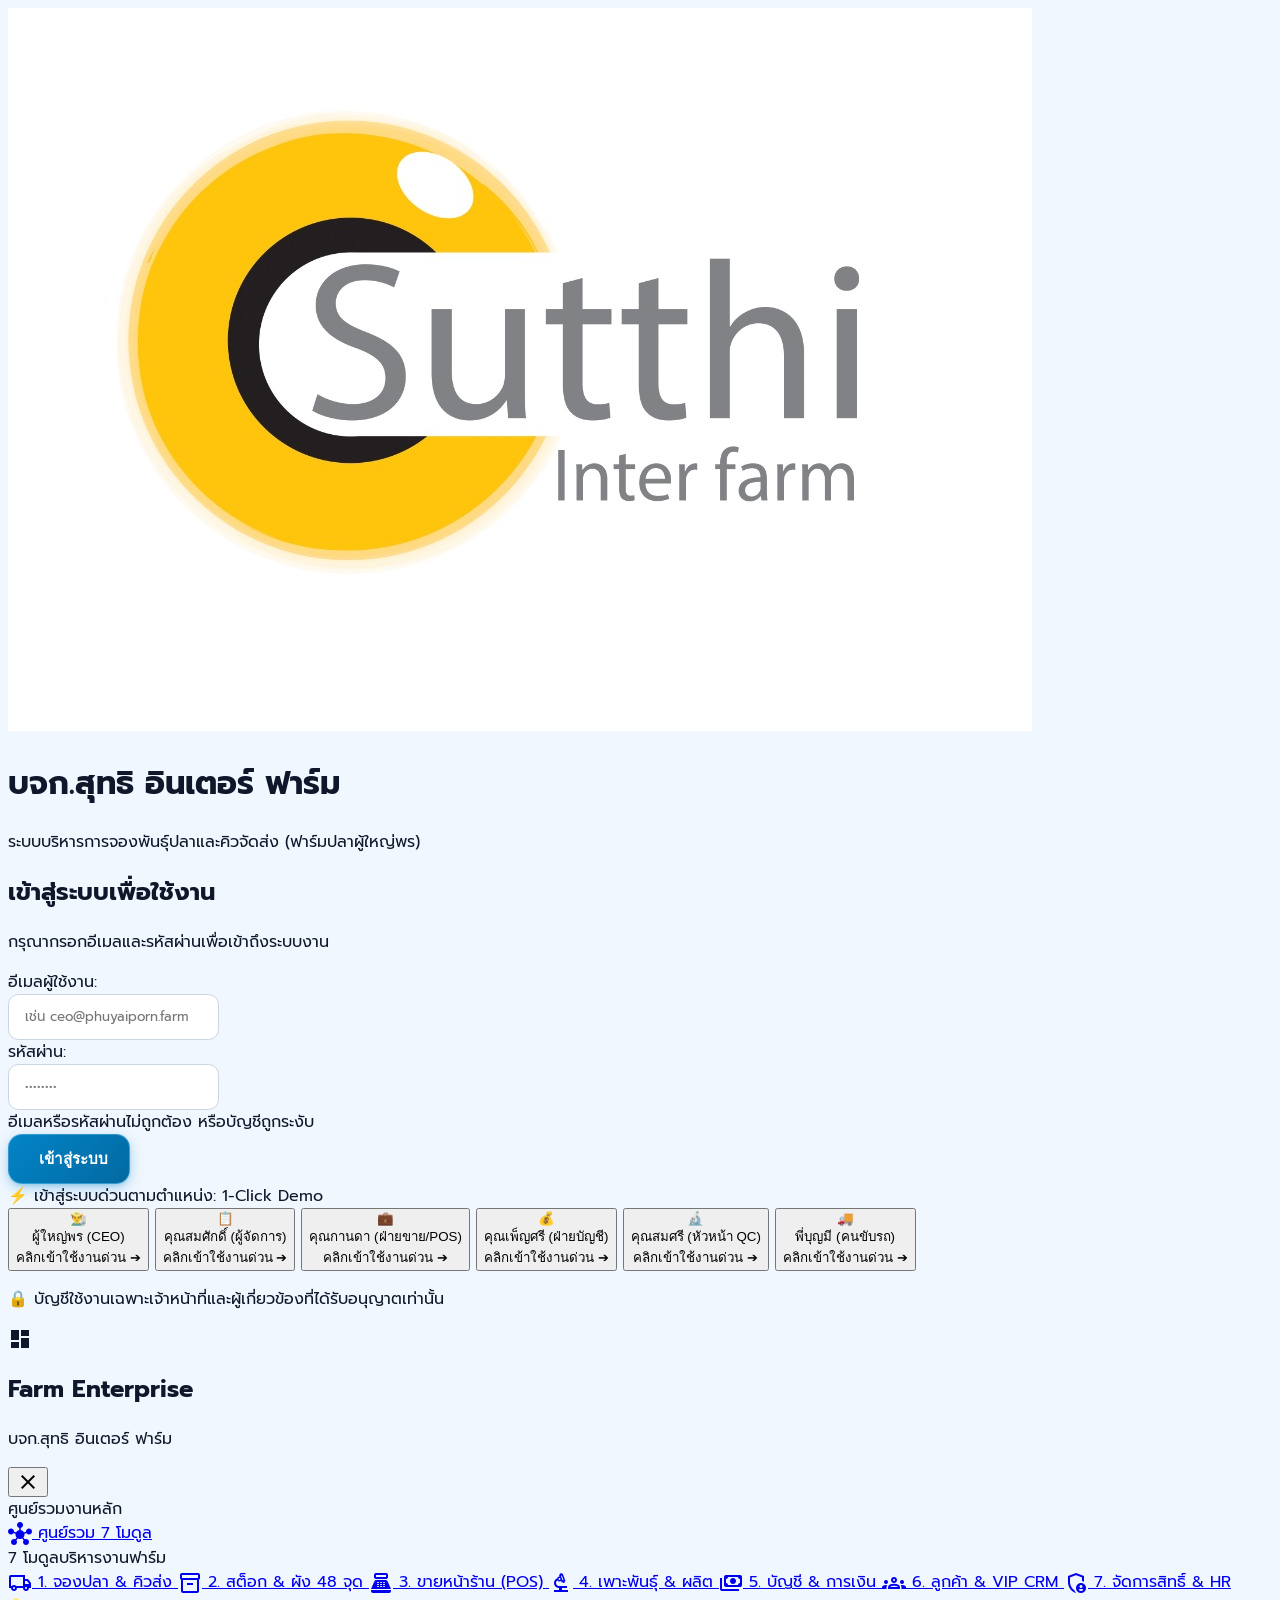
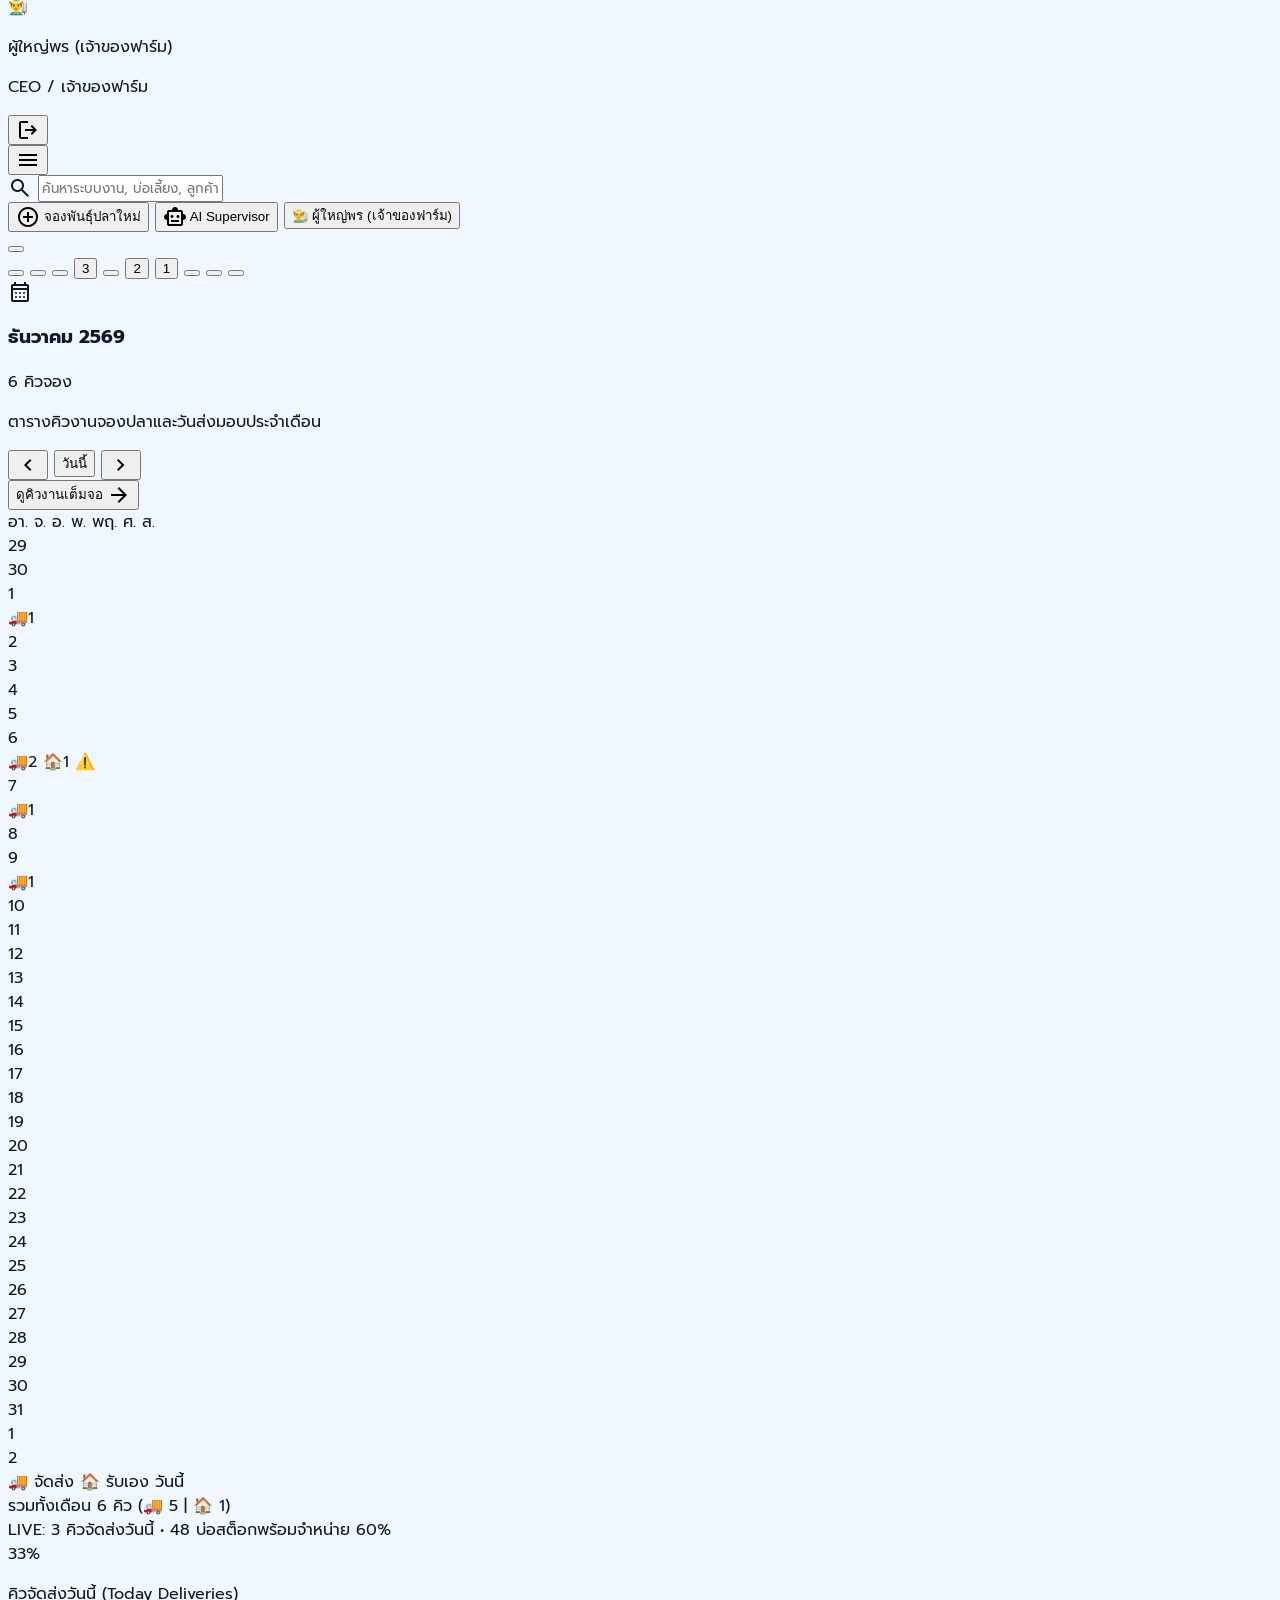
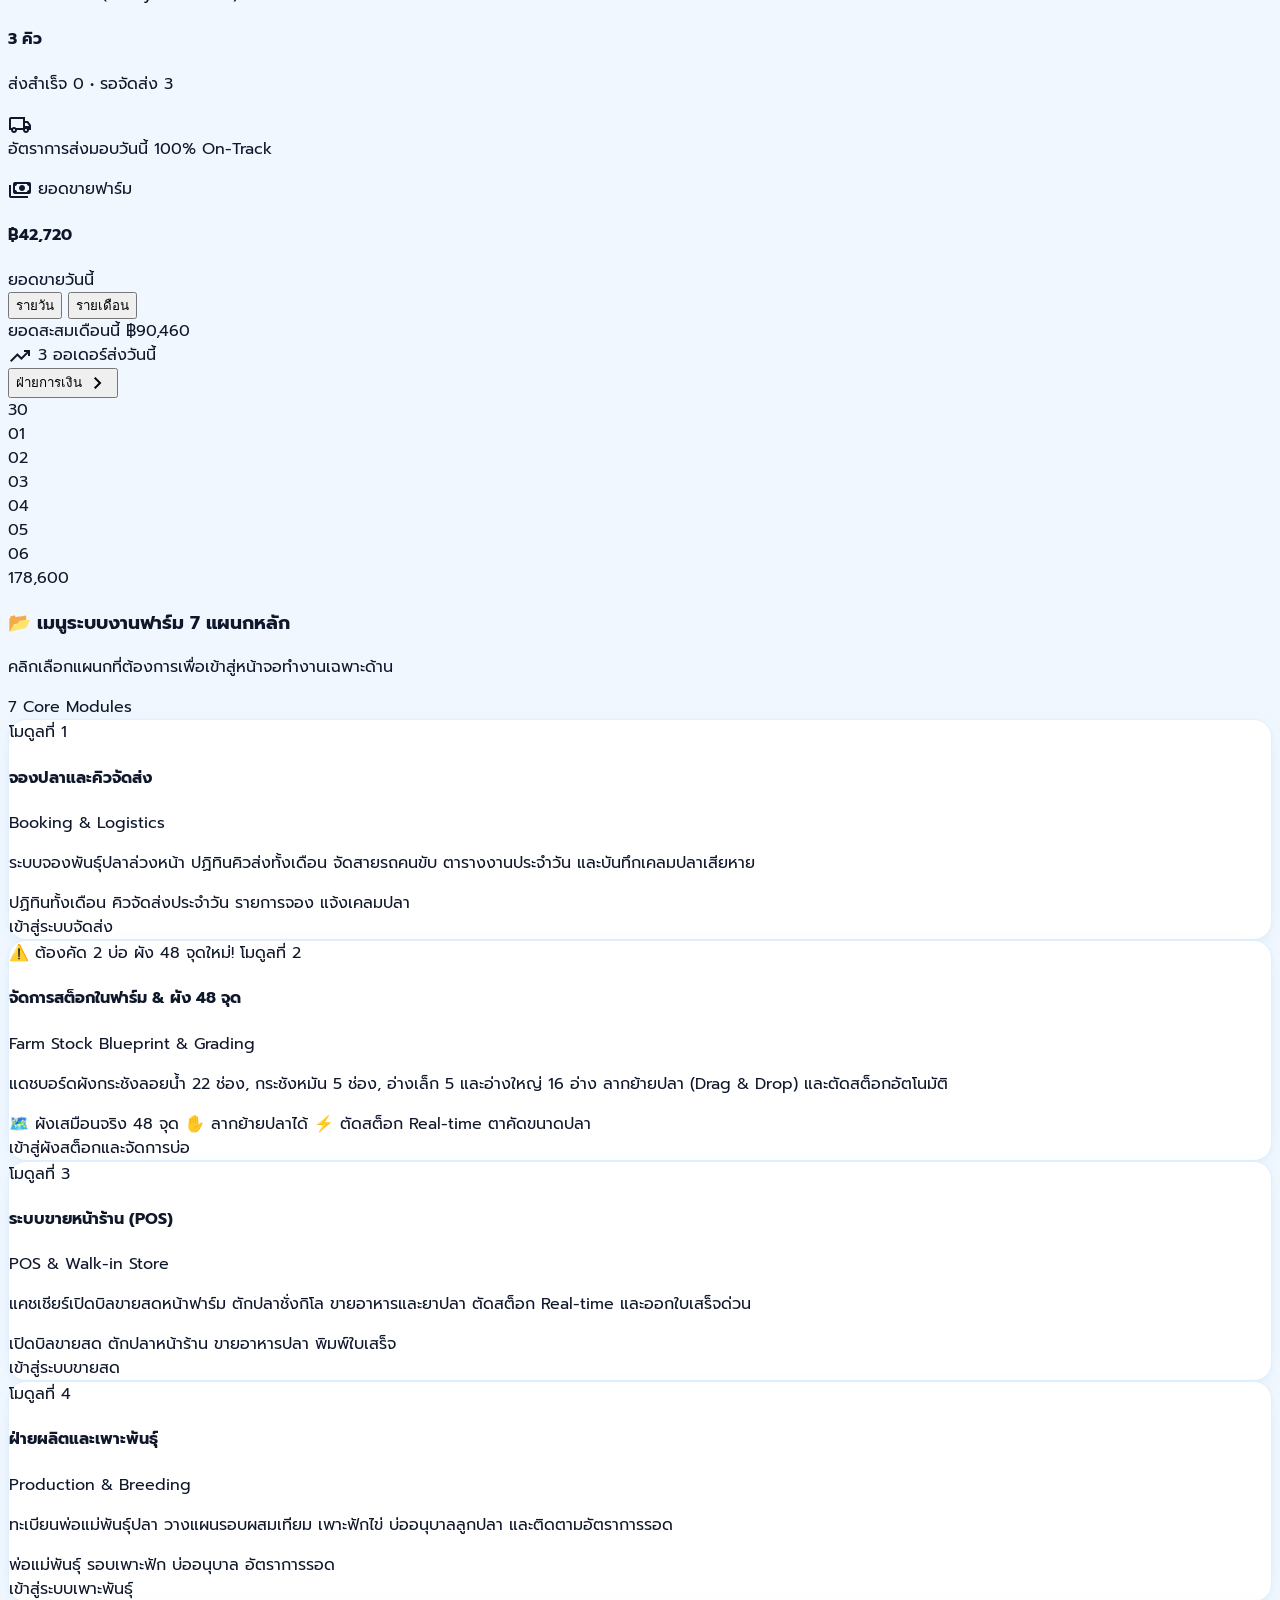
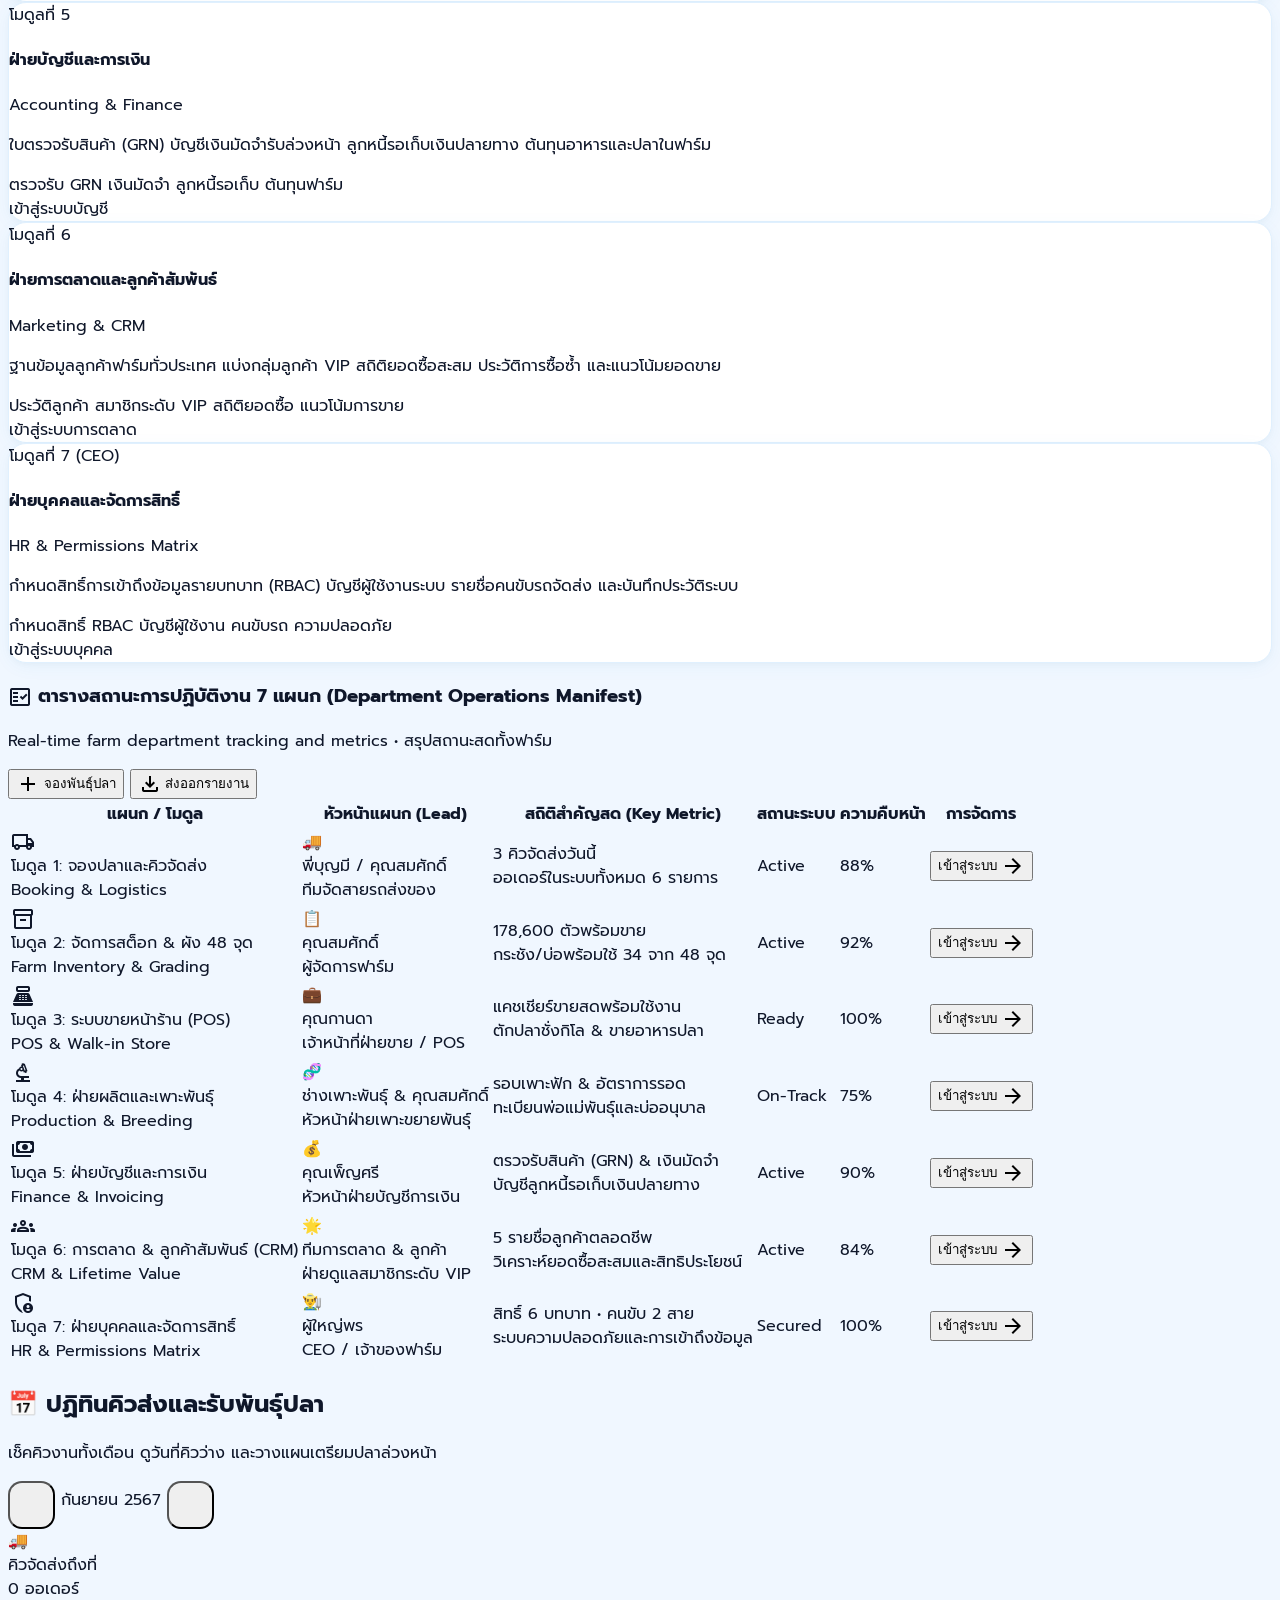
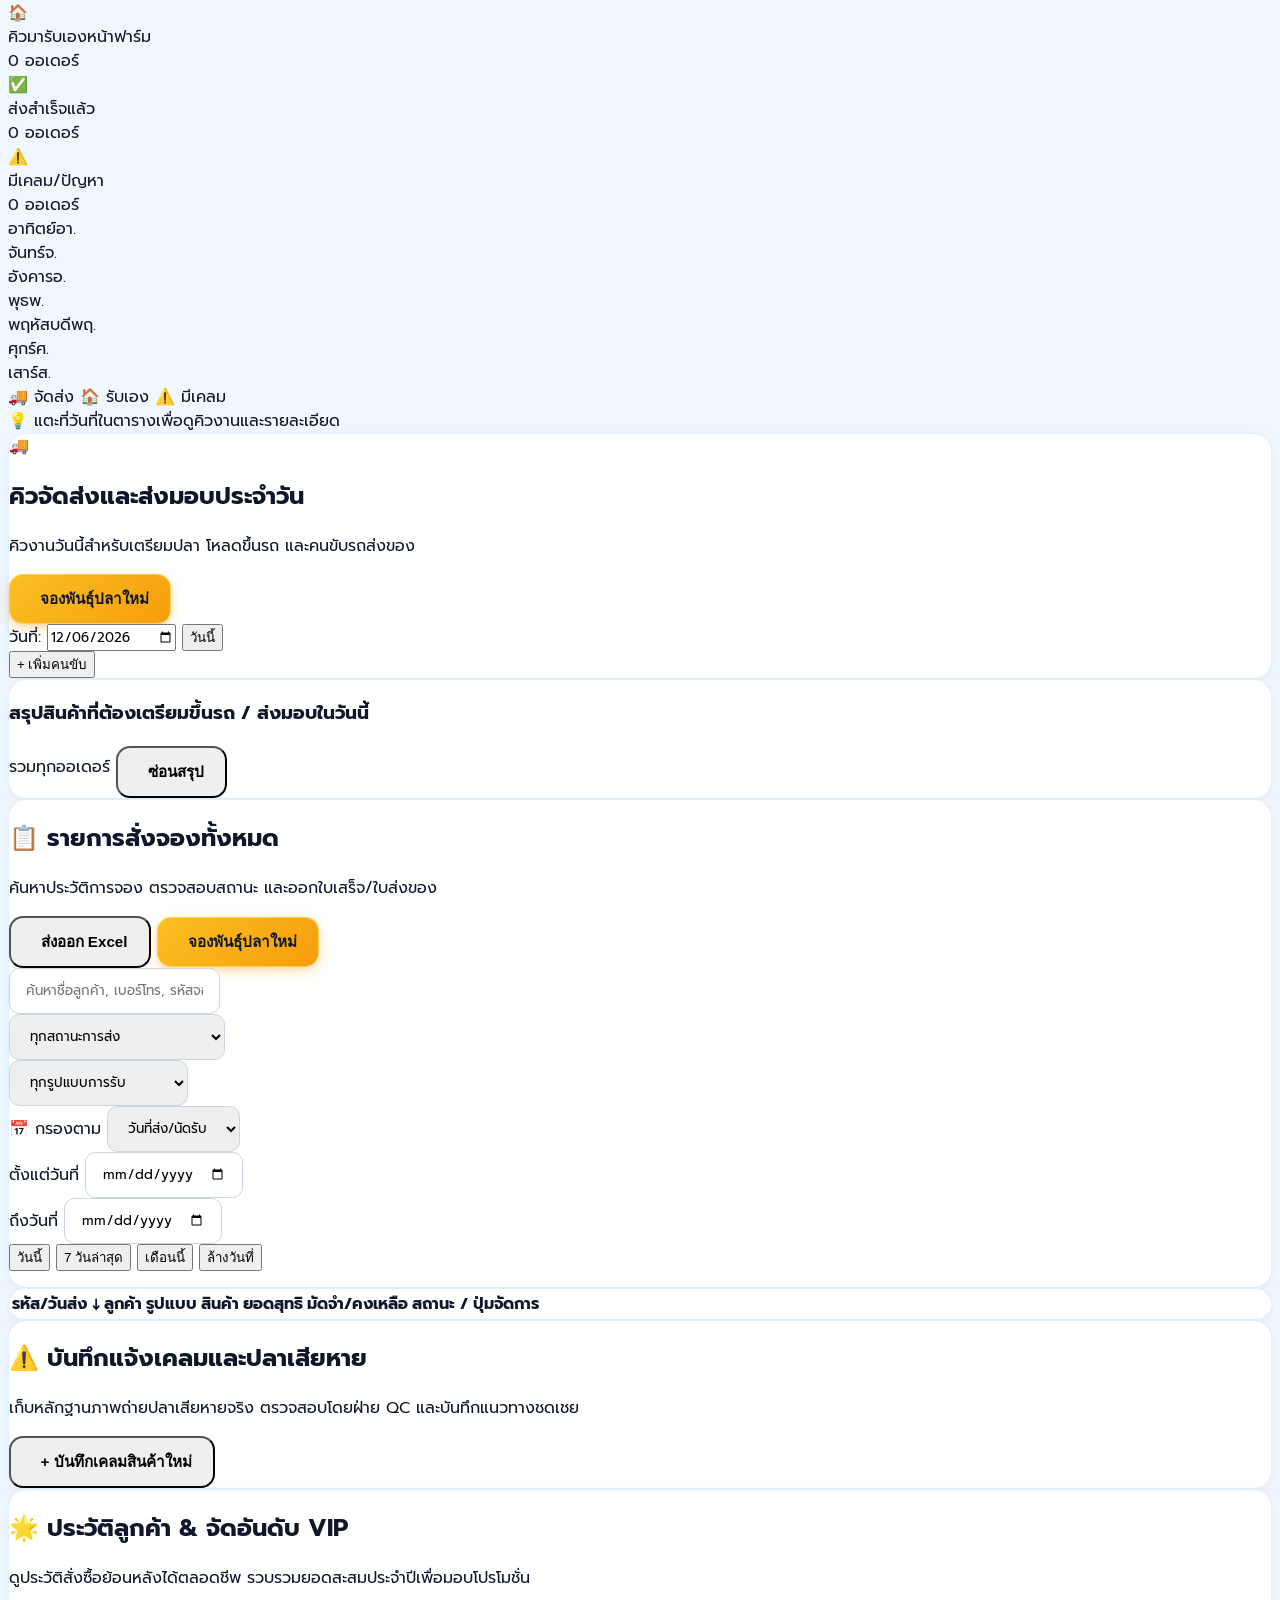
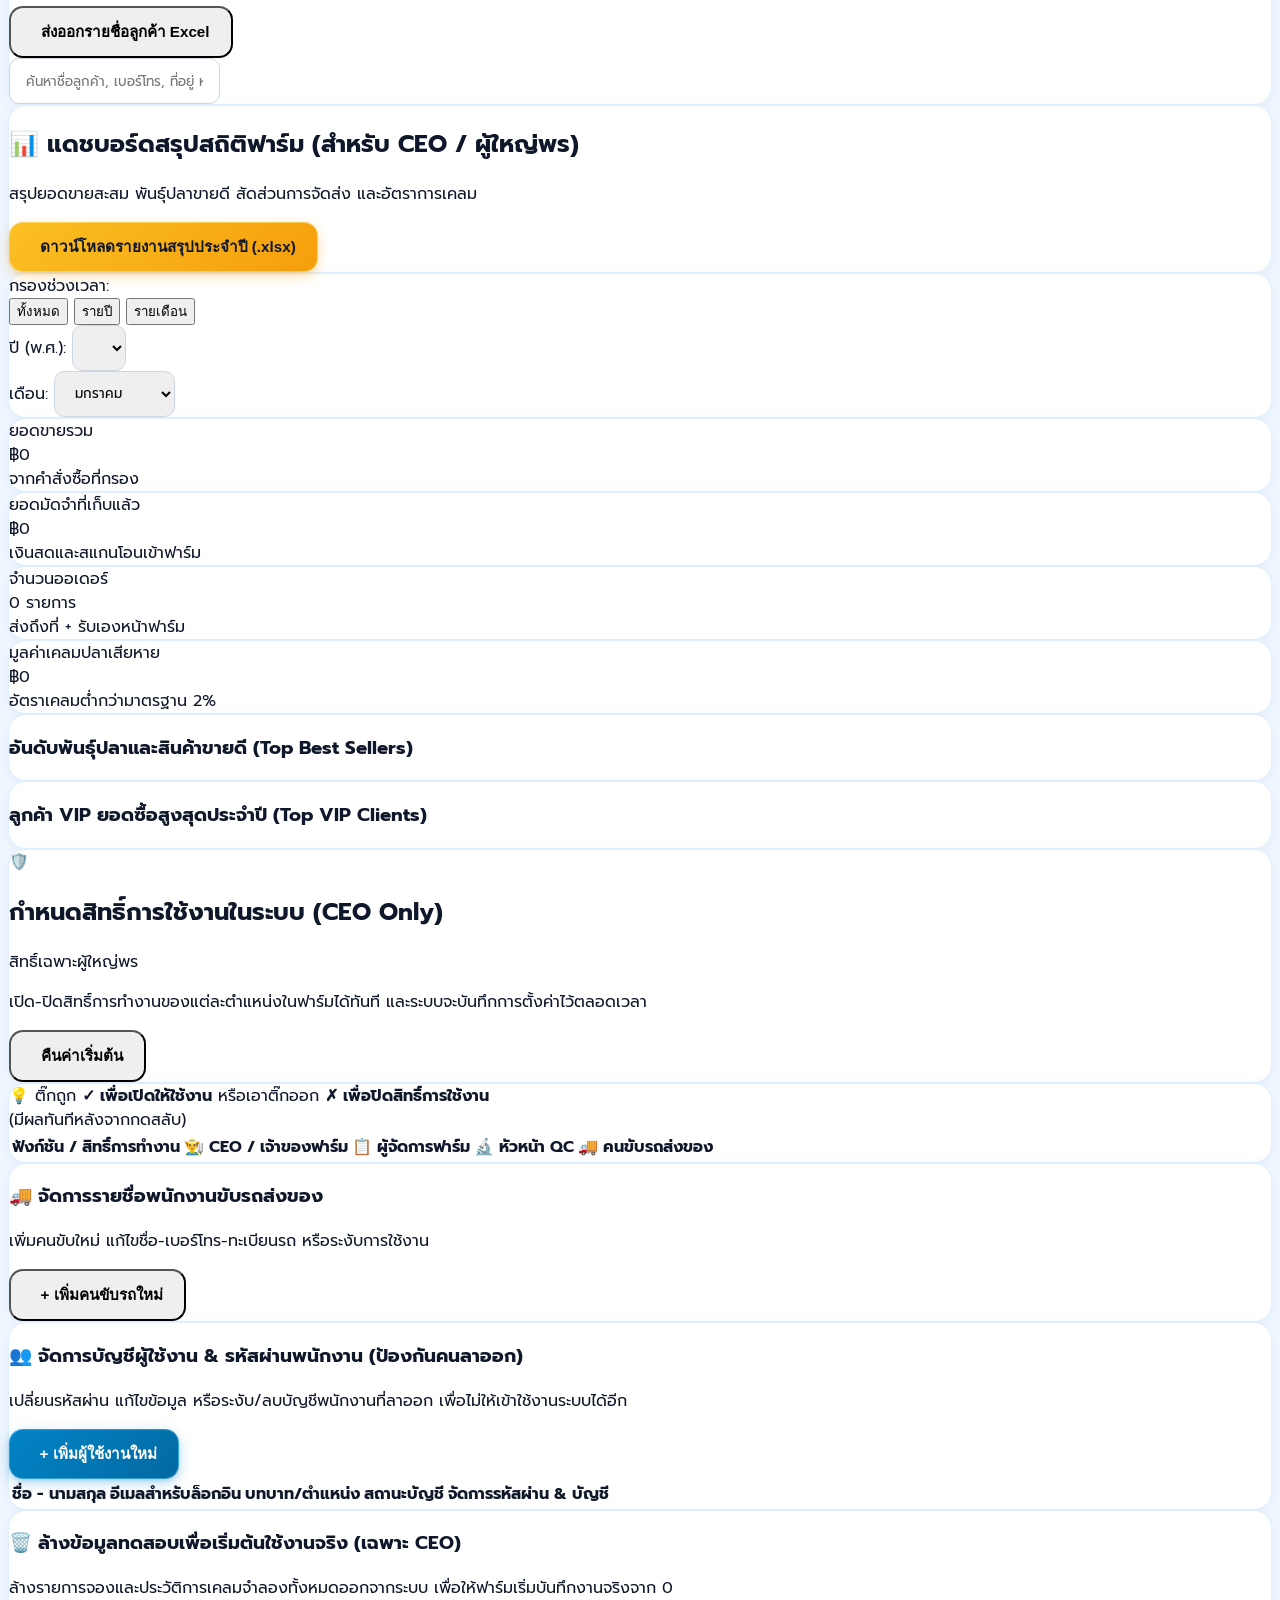
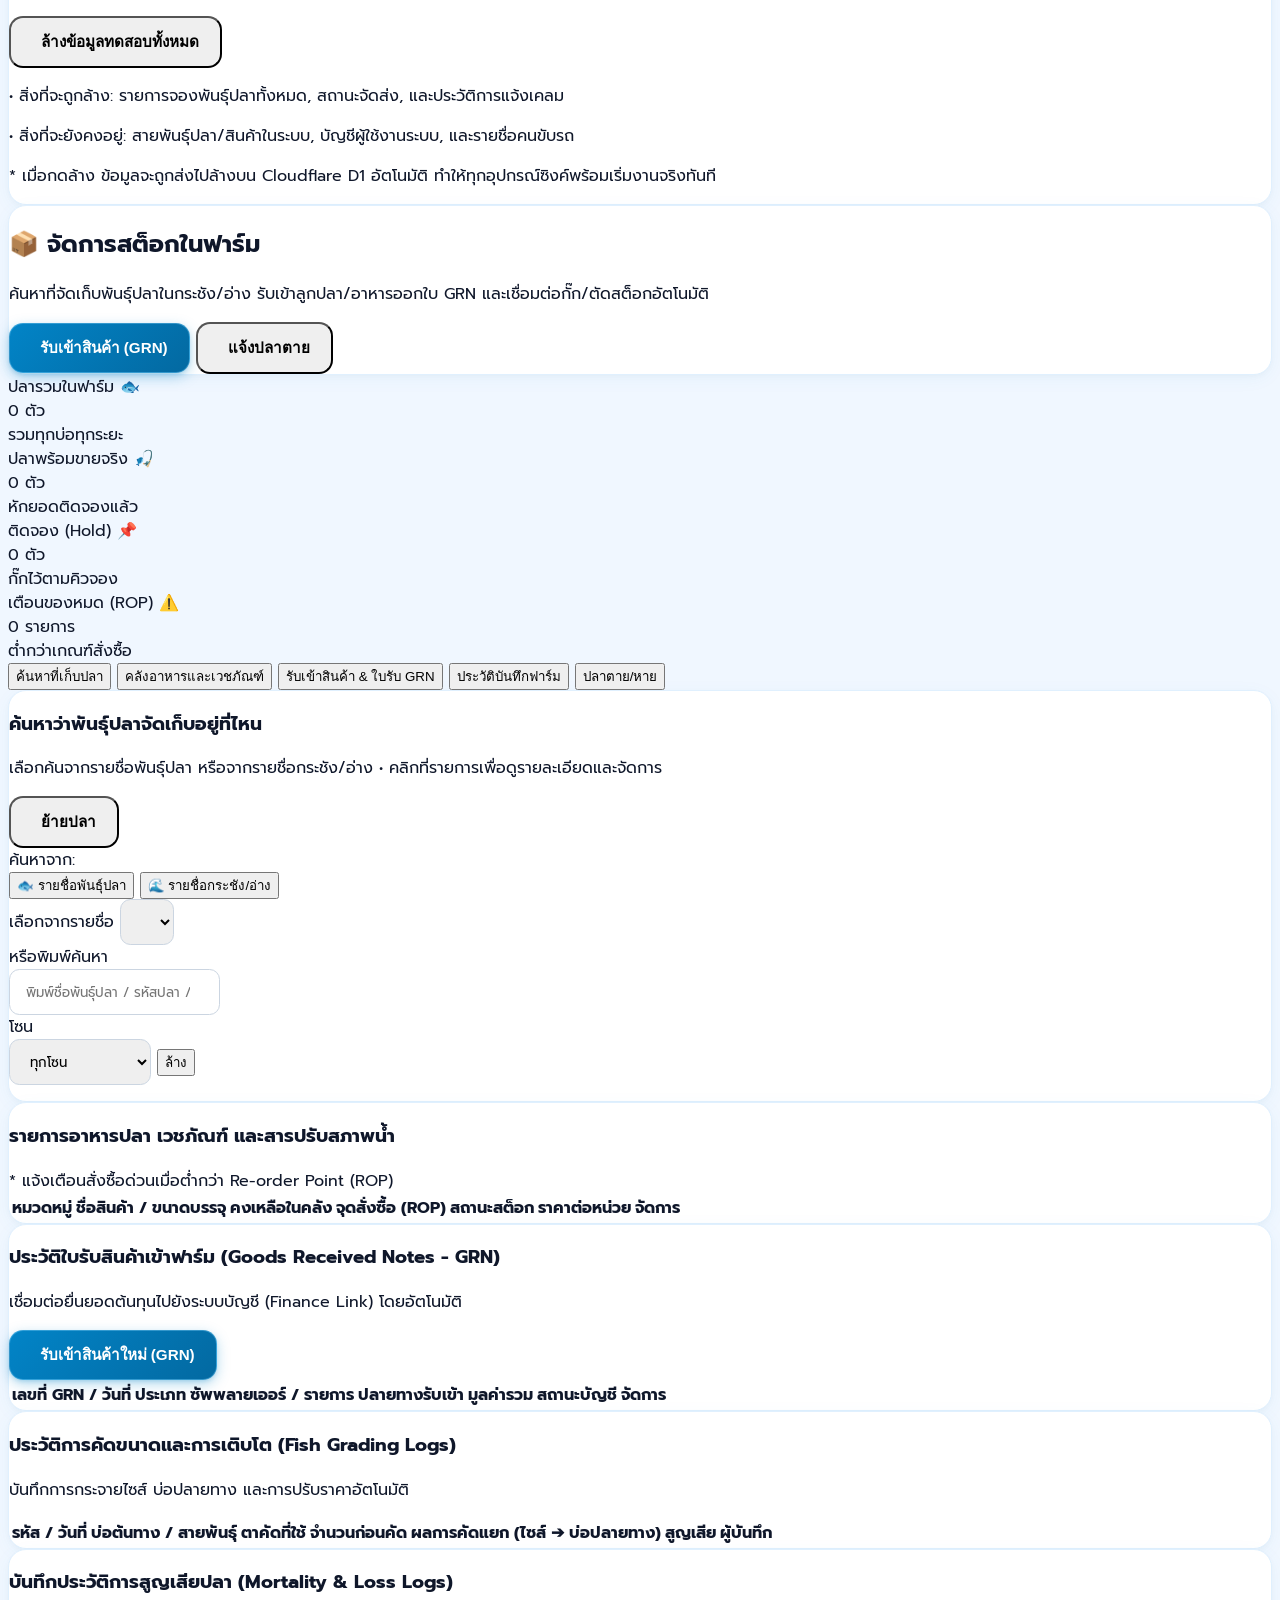
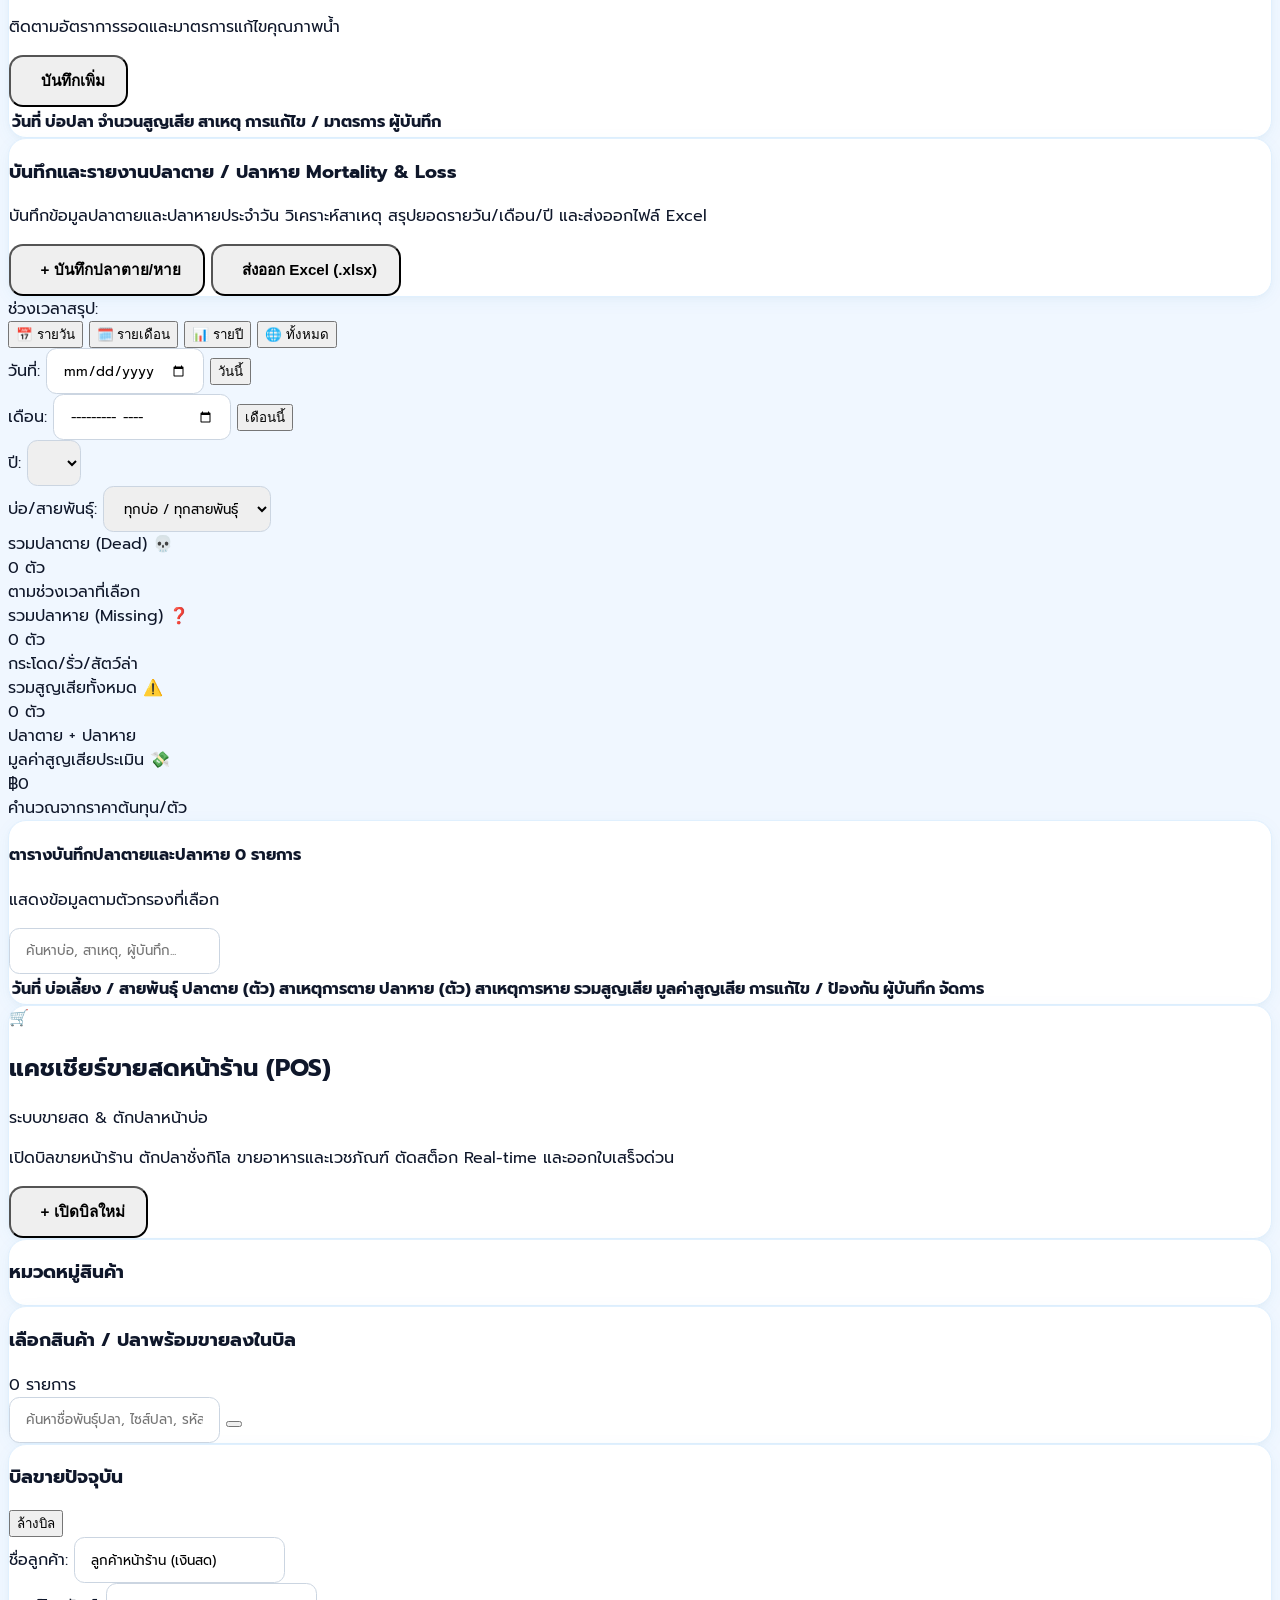
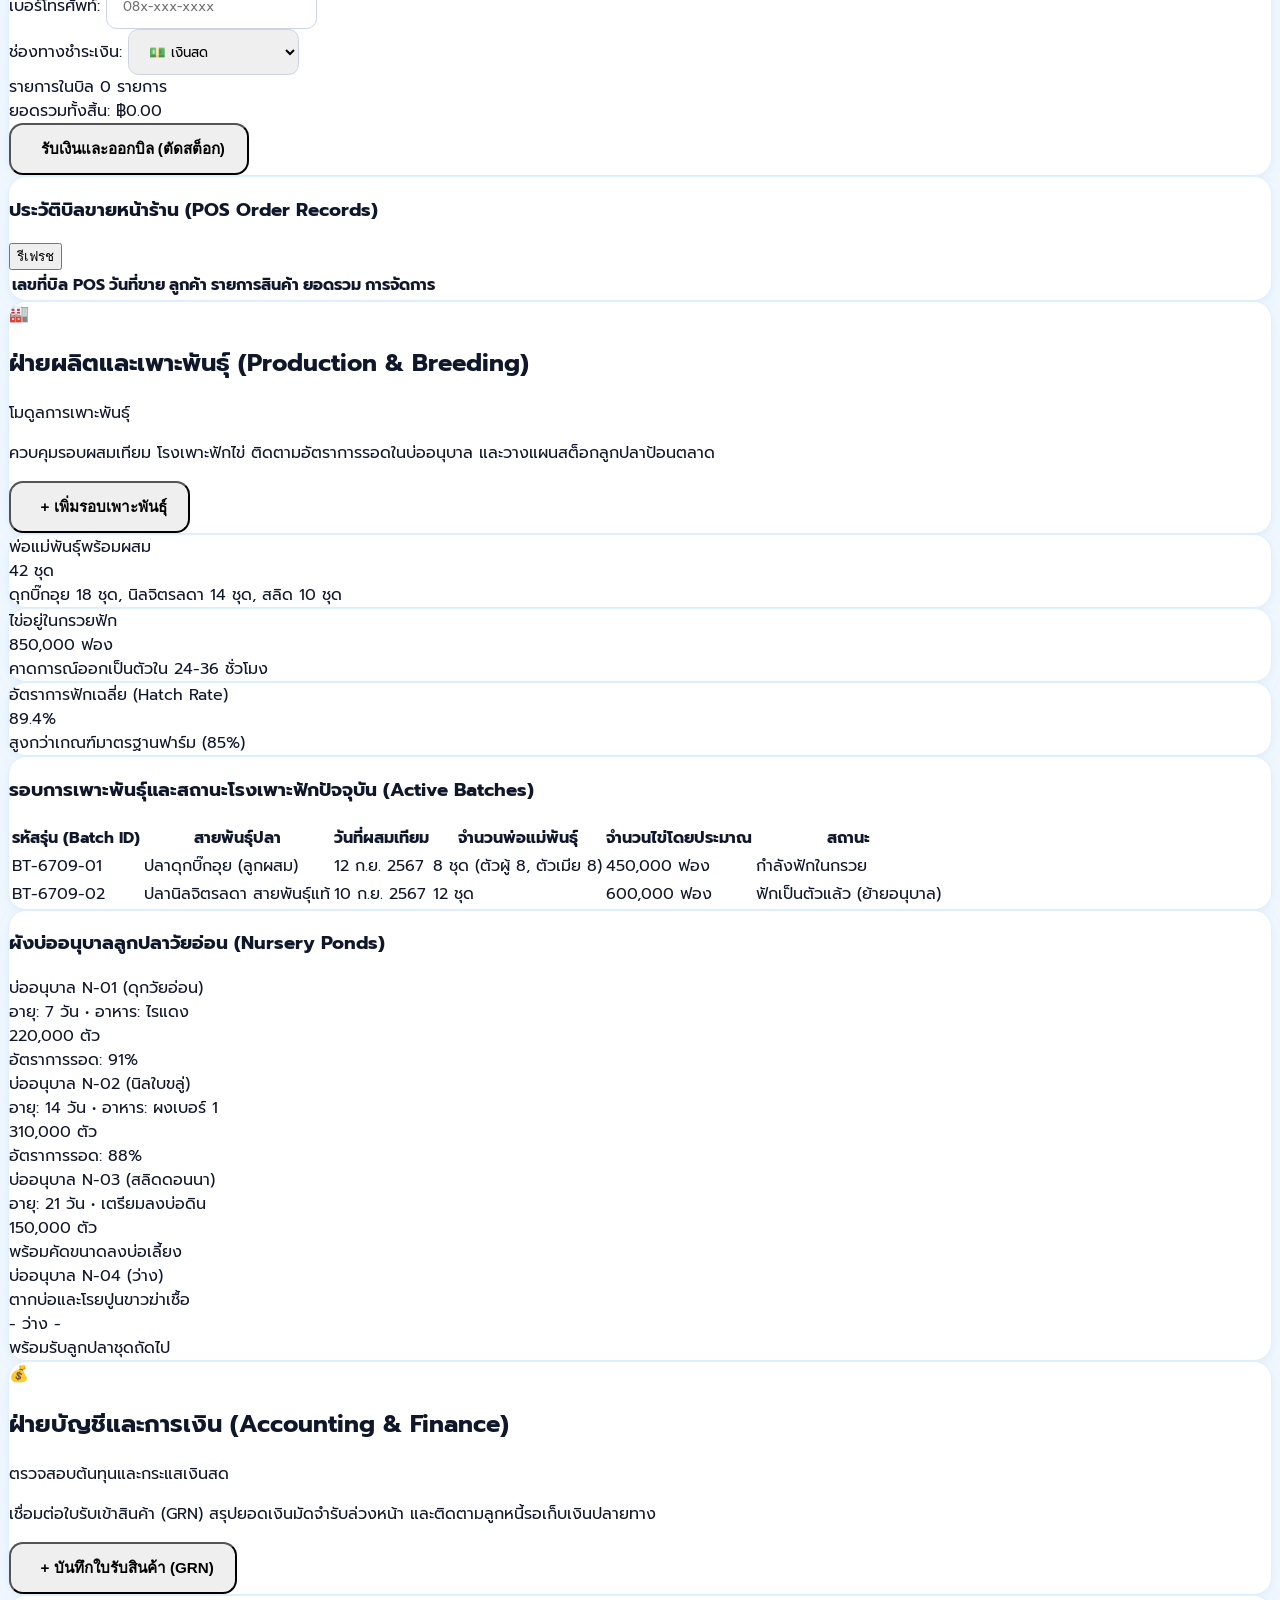
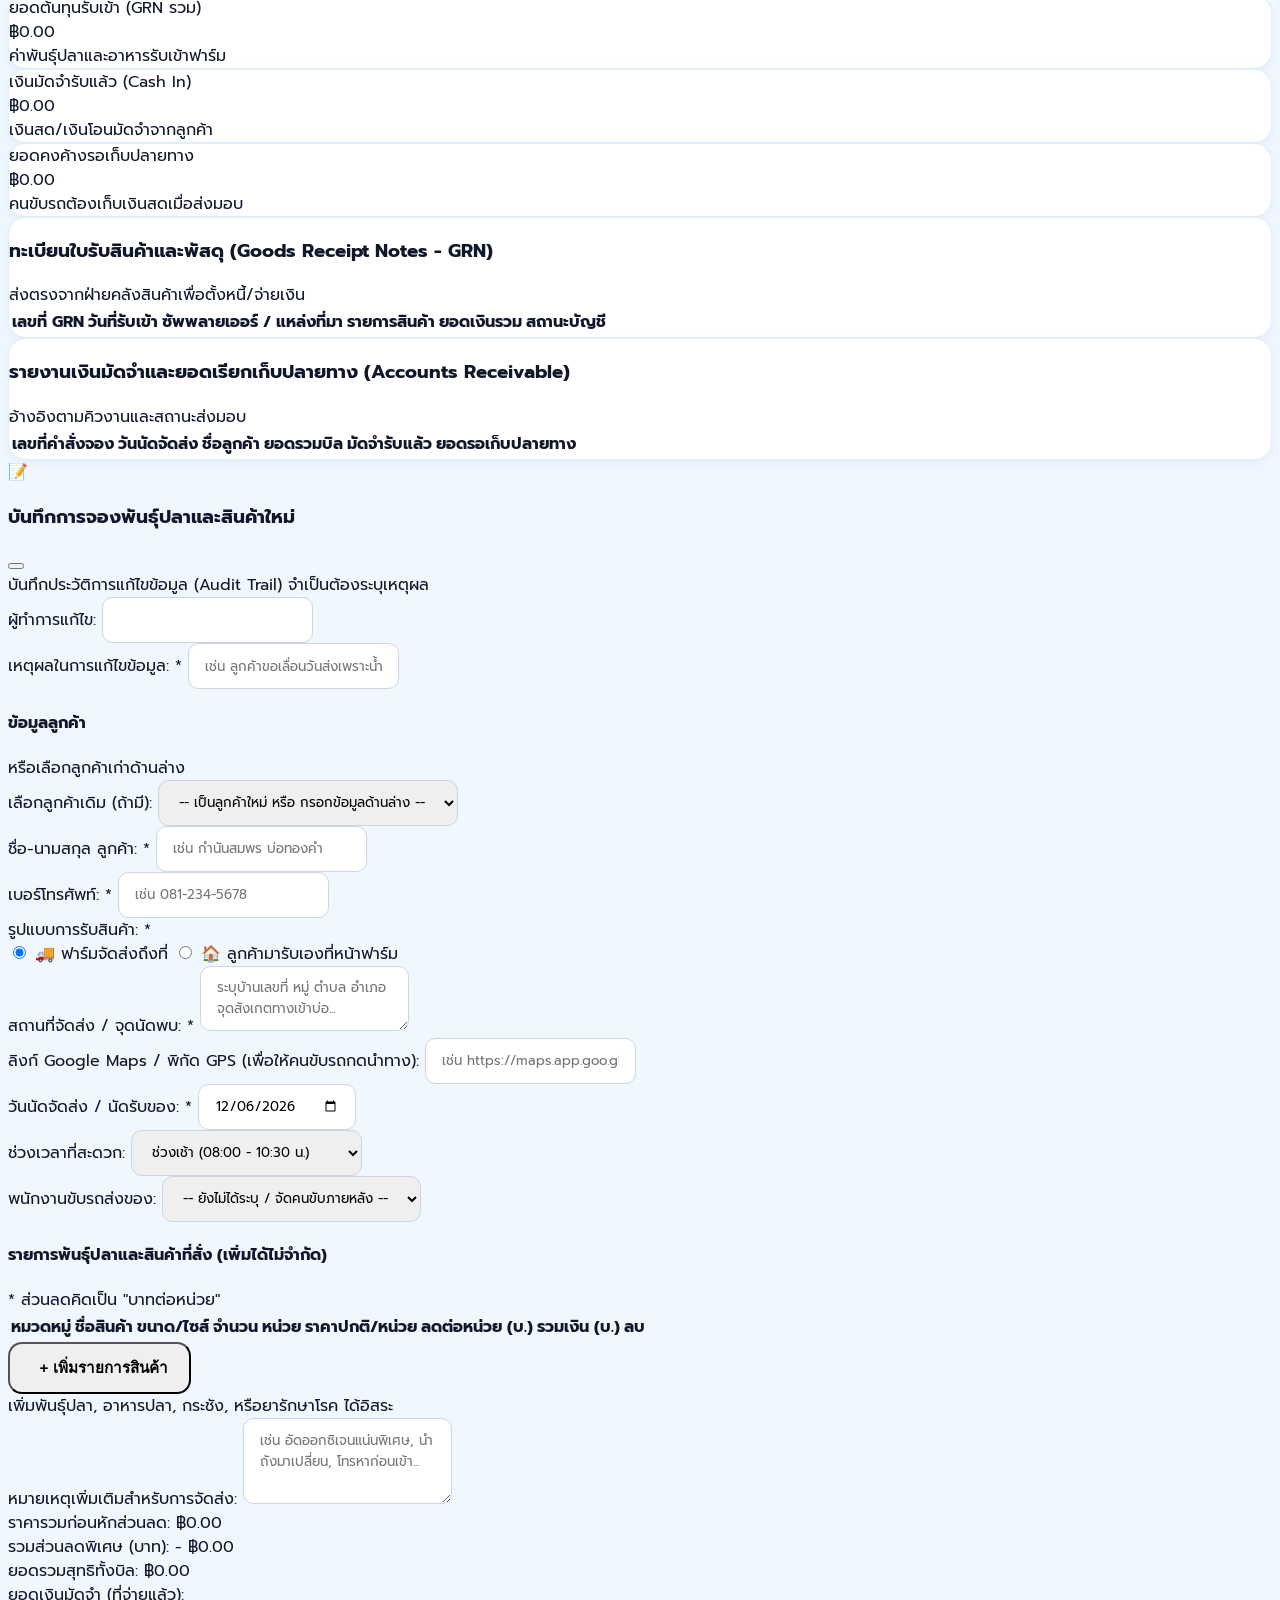
==== commit 4890eb99: "33" ====
--- a/index.html
+++ b/index.html
@@ -1965,30 +1965,70 @@
       </div>
 
       <!-- POS Main Area: Cashier Section -->
-      <div id="pos-section-cashier" class="grid grid-cols-1 lg:grid-cols-3 gap-6">
+      <div id="pos-section-cashier" class="grid grid-cols-1 lg:grid-cols-12 gap-5 items-start">
         
-        <!-- Left 2 Cols: Products & Fish Picker -->
-        <div class="lg:col-span-2 space-y-4">
-          <div class="farm-card p-4">
-            <div class="flex flex-col sm:flex-row sm:items-center justify-between gap-3 mb-4">
-              <h3 class="font-bold text-slate-800 text-base flex items-center gap-2">
-                <i data-lucide="layout-grid" class="w-4 h-4 text-emerald-600"></i>
-                <span>เลือกสินค้า / ปลาพร้อมขายลงในบิล</span>
+        <!-- Left Col: Category Sidebar (ช่องหมวดหมู่ทางซ้ายมือ) -->
+        <div class="lg:col-span-3 xl:col-span-2">
+          <div class="farm-card p-3.5 sticky top-24 space-y-2 border border-slate-200">
+            <div class="px-2 py-1.5 border-b border-slate-100 flex items-center justify-between">
+              <h3 class="font-extrabold text-slate-800 text-xs uppercase tracking-wider flex items-center gap-1.5">
+                <i data-lucide="layers" class="w-4 h-4 text-emerald-600"></i>
+                <span>หมวดหมู่สินค้า</span>
               </h3>
-              <div class="text-xs text-slate-500">
-                💡 คลิกที่รายการสินค้าเพื่อเพิ่มลงในบิลชำระเงิน
+            </div>
+            <!-- Category Buttons List populated by JS -->
+            <div id="pos-categories-sidebar" class="flex lg:flex-col gap-1.5 overflow-x-auto lg:overflow-x-visible pb-1 lg:pb-0 scrollbar-none">
+              <!-- Populated by renderPosCategories() in portal.js -->
+            </div>
+          </div>
+        </div>
+
+        <!-- Center Col: Search Bar + Products & Fish Picker -->
+        <div class="lg:col-span-5 xl:col-span-6 space-y-4">
+          <div class="farm-card p-4 space-y-4">
+            <!-- Header & Search Bar -->
+            <div class="flex flex-col gap-3">
+              <div class="flex flex-col sm:flex-row sm:items-center justify-between gap-2">
+                <h3 class="font-bold text-slate-800 text-base flex items-center gap-2">
+                  <i data-lucide="layout-grid" class="w-4 h-4 text-emerald-600"></i>
+                  <span id="pos-active-category-title">เลือกสินค้า / ปลาพร้อมขายลงในบิล</span>
+                </h3>
+                <span id="pos-products-count-badge" class="text-xs font-bold text-emerald-700 bg-emerald-50 border border-emerald-200 px-2.5 py-0.5 rounded-full w-fit">
+                  0 รายการ
+                </span>
+              </div>
+
+              <!-- Search Input Box -->
+              <div class="relative">
+                <i data-lucide="search" class="w-4 h-4 text-slate-400 absolute left-3.5 top-1/2 -translate-y-1/2 pointer-events-none"></i>
+                <input
+                  type="text"
+                  id="pos-search-input"
+                  oninput="handlePosSearch(this.value)"
+                  placeholder="ค้นหาชื่อพันธุ์ปลา, ไซส์ปลา, รหัสบ่อ/กระชัง, อาหารปลา, เวชภัณฑ์..."
+                  class="input-large pl-10 pr-9 py-2.5 w-full text-xs sm:text-sm bg-slate-50 focus:bg-white border-slate-200 focus:border-emerald-500 rounded-xl transition"
+                >
+                <button
+                  type="button"
+                  id="pos-search-clear-btn"
+                  onclick="clearPosSearch()"
+                  class="hidden absolute right-2.5 top-1/2 -translate-y-1/2 text-slate-400 hover:text-slate-600 p-1 rounded-lg hover:bg-slate-100 transition"
+                  title="ล้างคำค้นหา"
+                >
+                  <i data-lucide="x" class="w-4 h-4"></i>
+                </button>
               </div>
             </div>
 
             <!-- Products Grid populated by JS -->
-            <div id="pos-products-grid" class="grid grid-cols-2 sm:grid-cols-3 gap-3">
+            <div id="pos-products-grid" class="grid grid-cols-1 sm:grid-cols-2 xl:grid-cols-3 gap-3">
               <!-- Populated by JS -->
             </div>
           </div>
         </div>
 
-        <!-- Right 1 Col: Cart & Checkout Panel -->
-        <div class="lg:col-span-1">
+        <!-- Right Col: Cart & Checkout Panel -->
+        <div class="lg:col-span-4 xl:col-span-4">
           <div class="farm-card p-5 sticky top-24 space-y-4 border-2 border-emerald-100">
             <div class="flex items-center justify-between border-b border-slate-200 pb-3">
               <h3 class="font-black text-slate-800 text-base flex items-center gap-2">
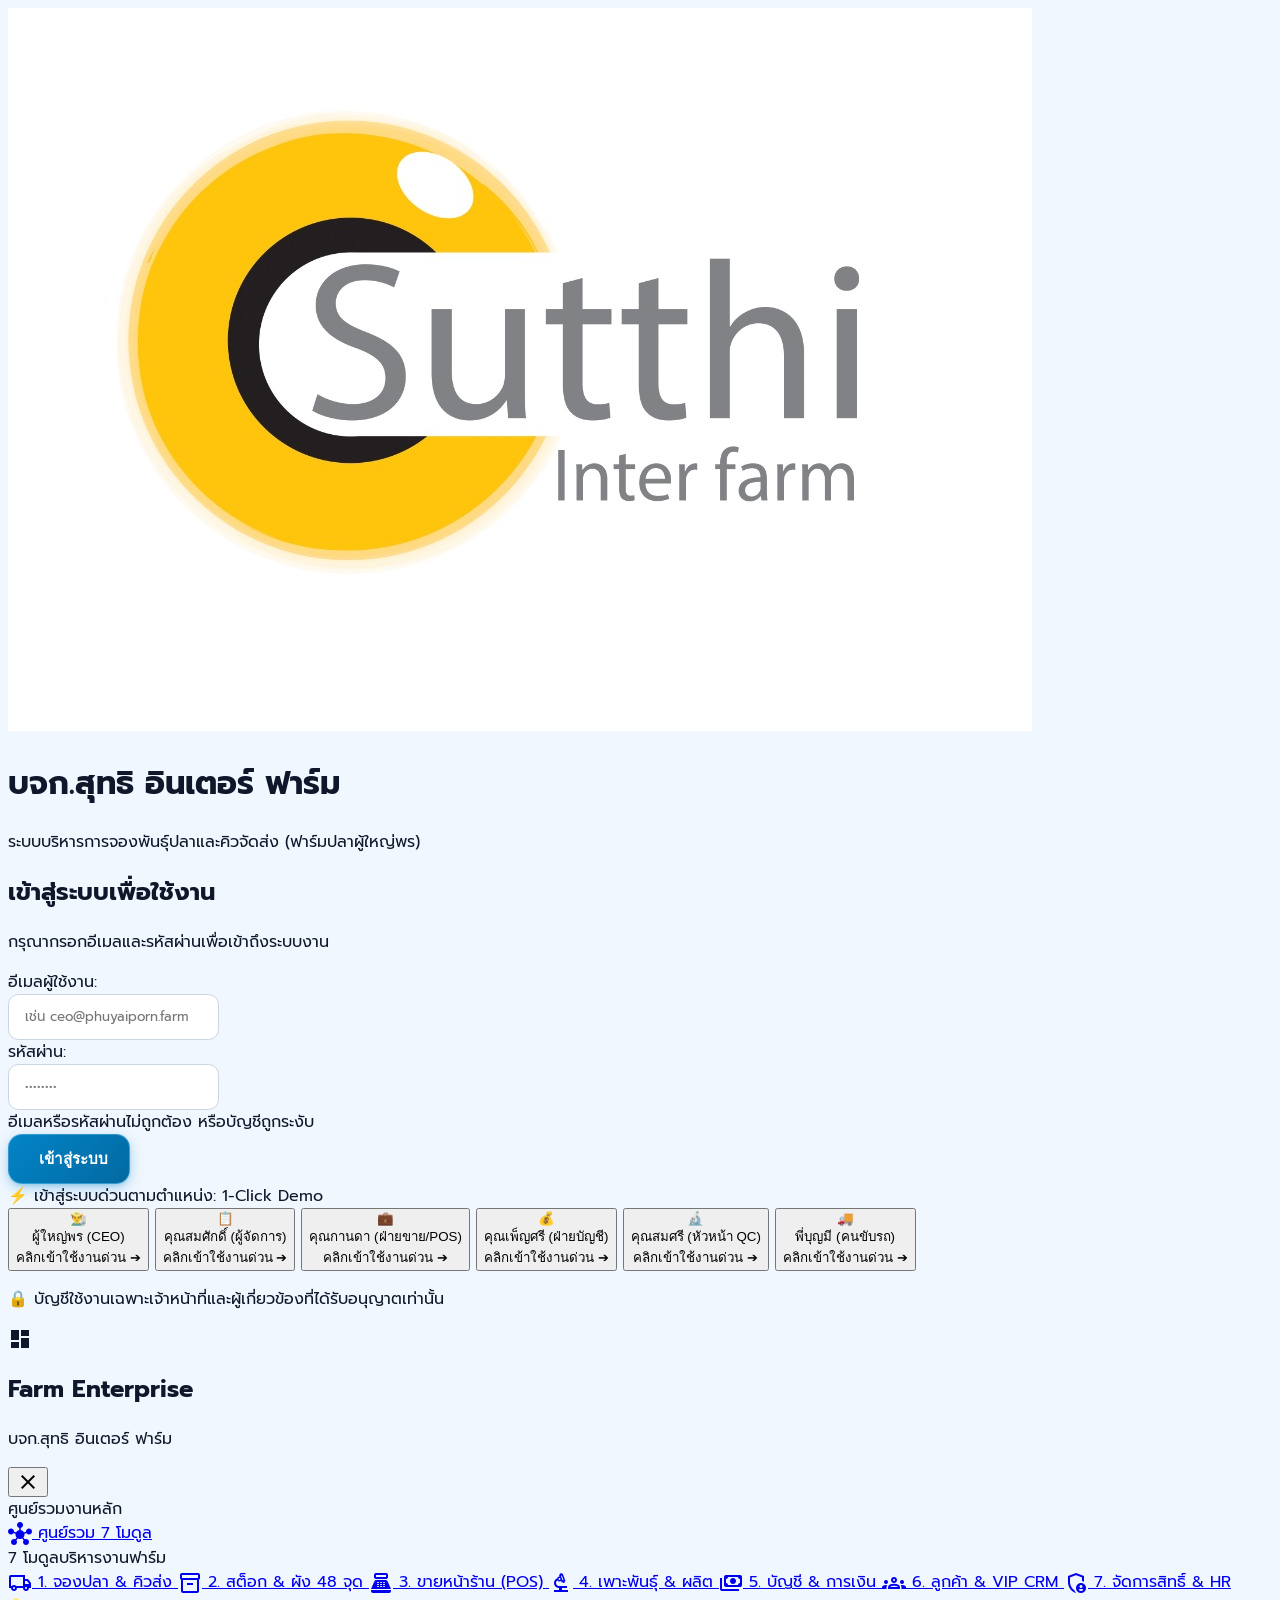
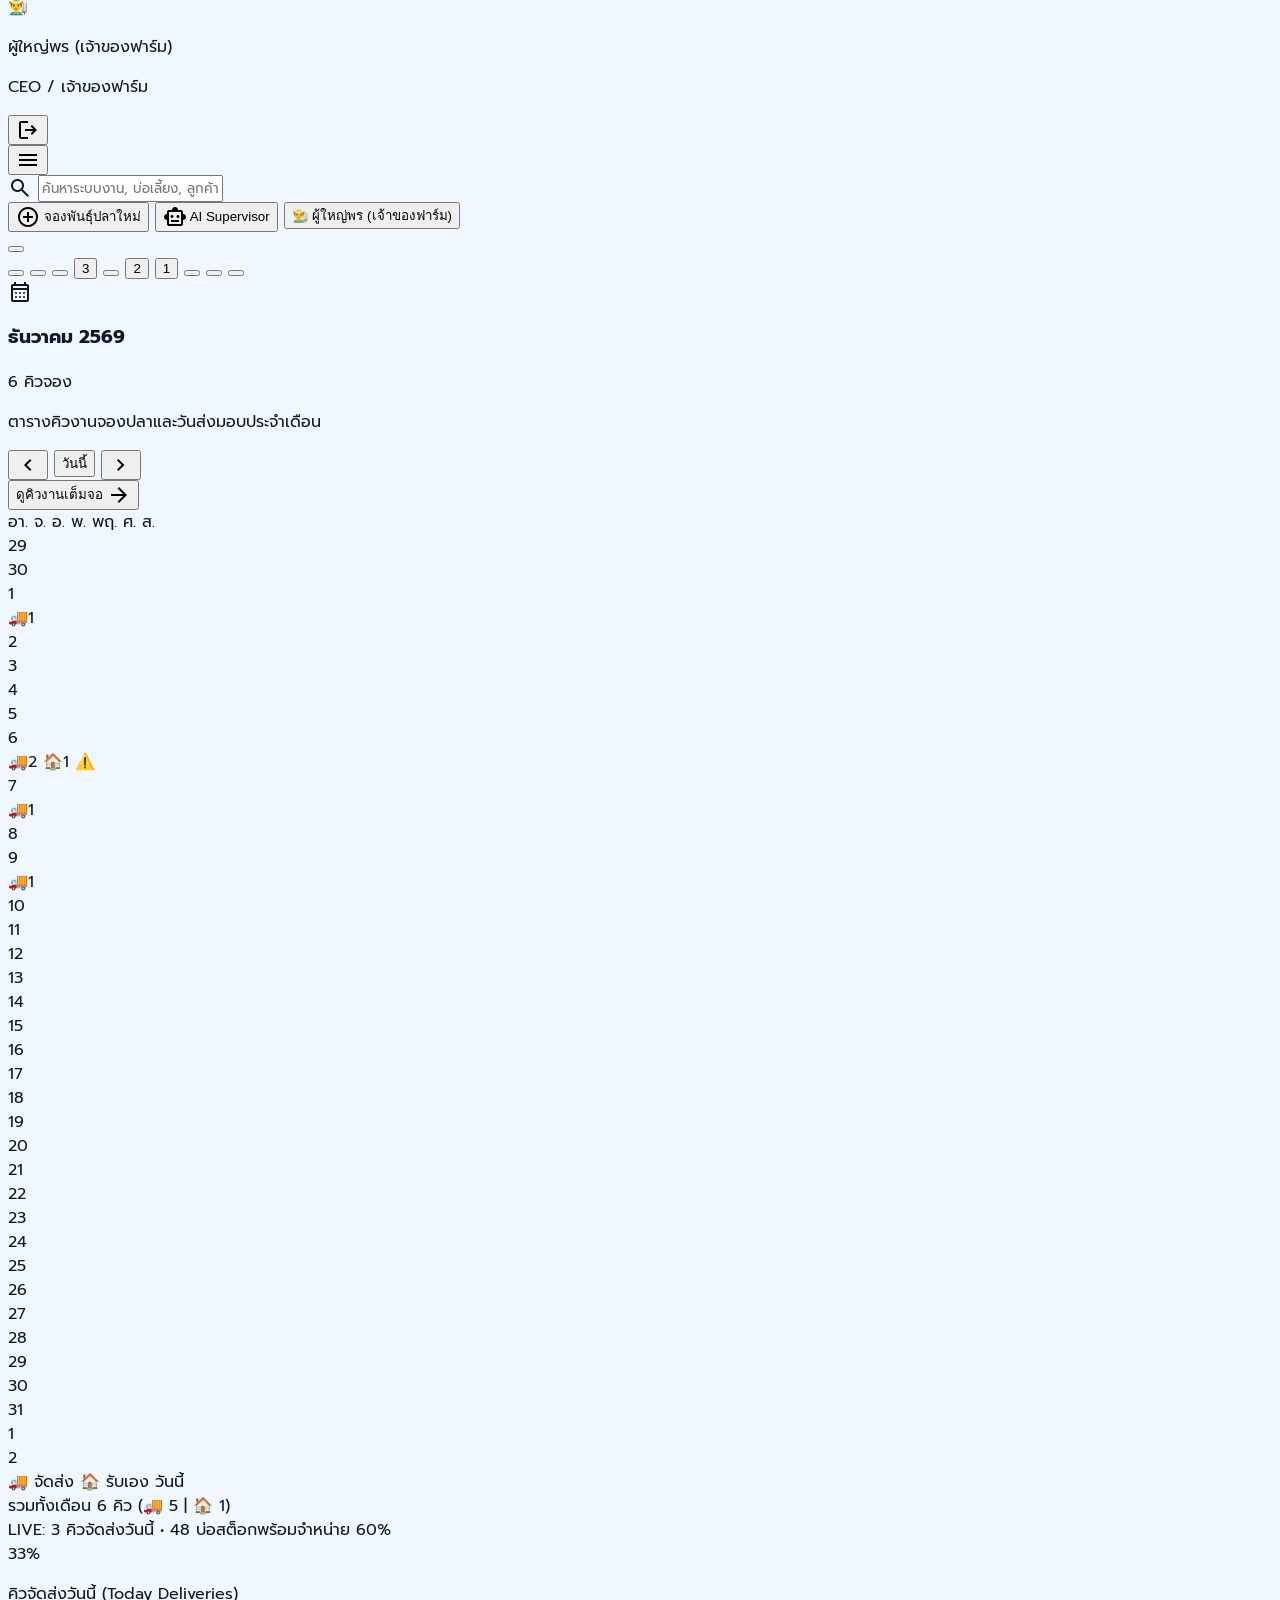
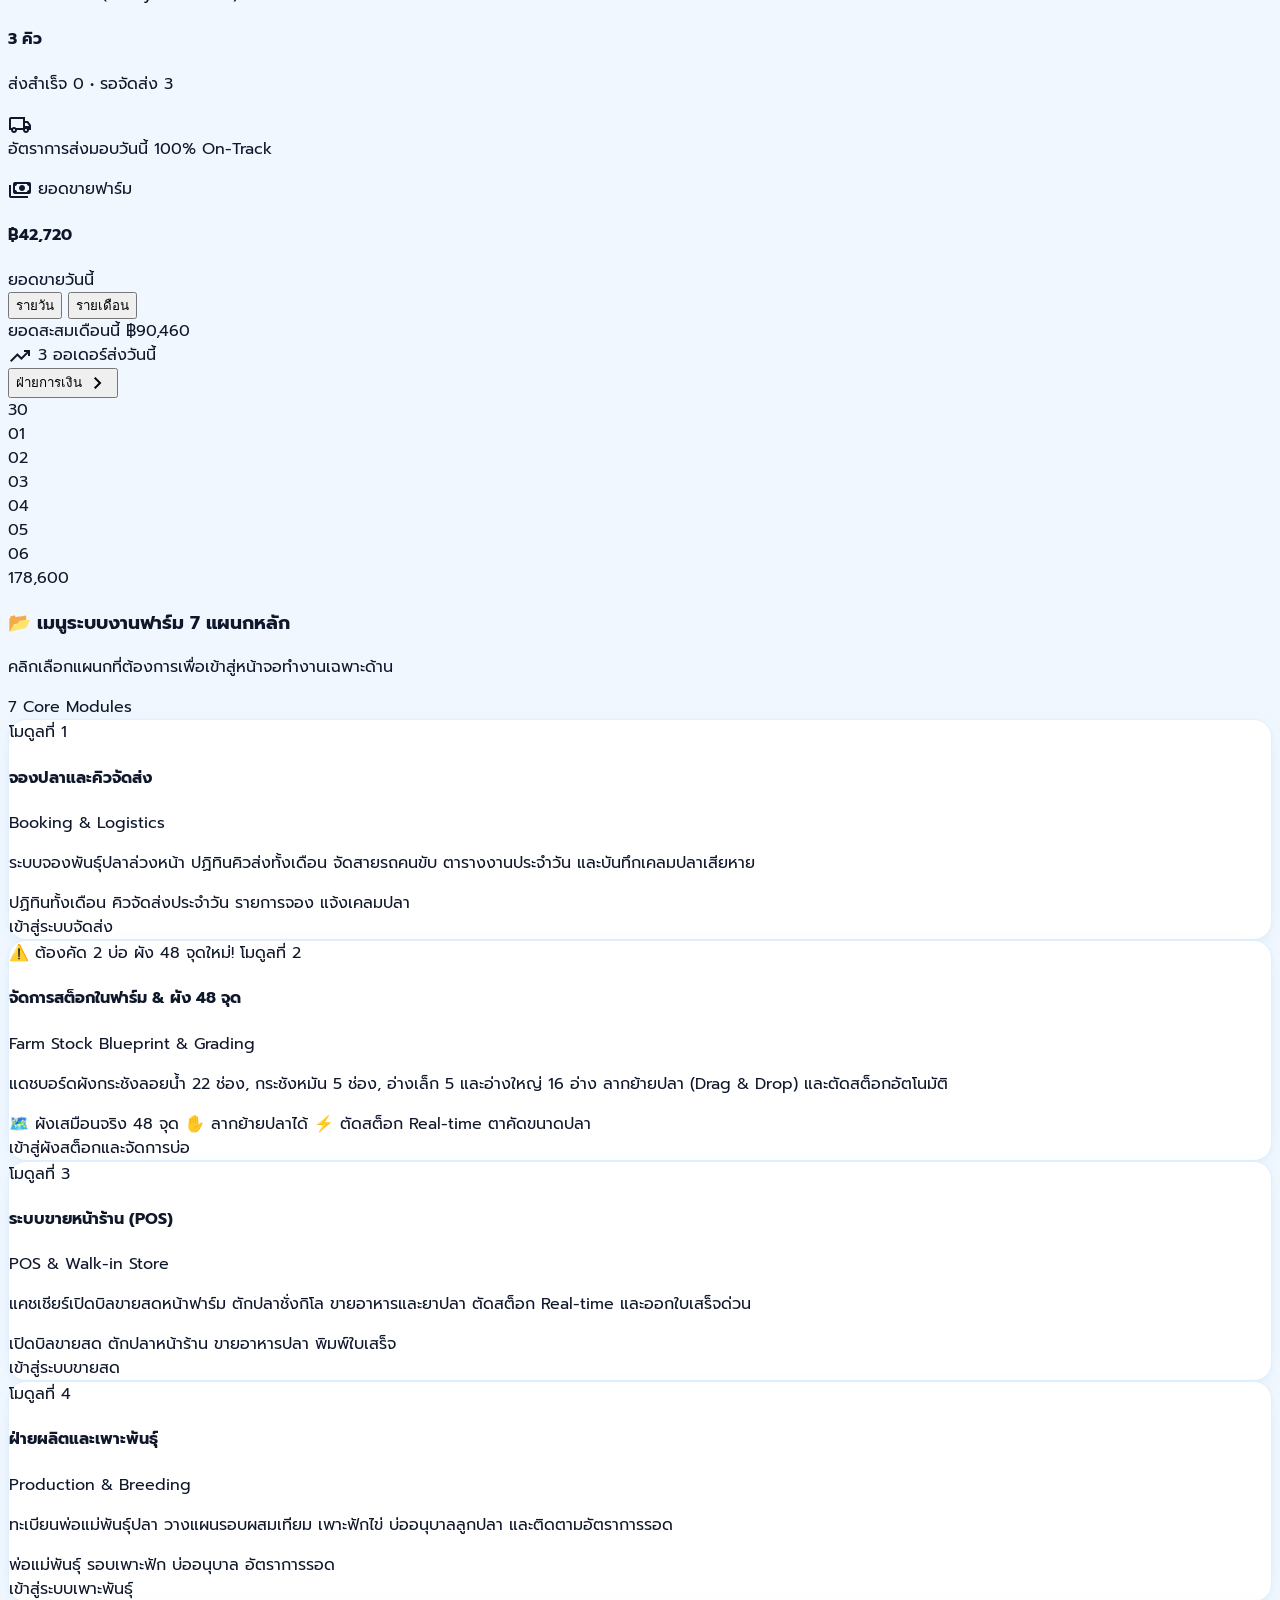
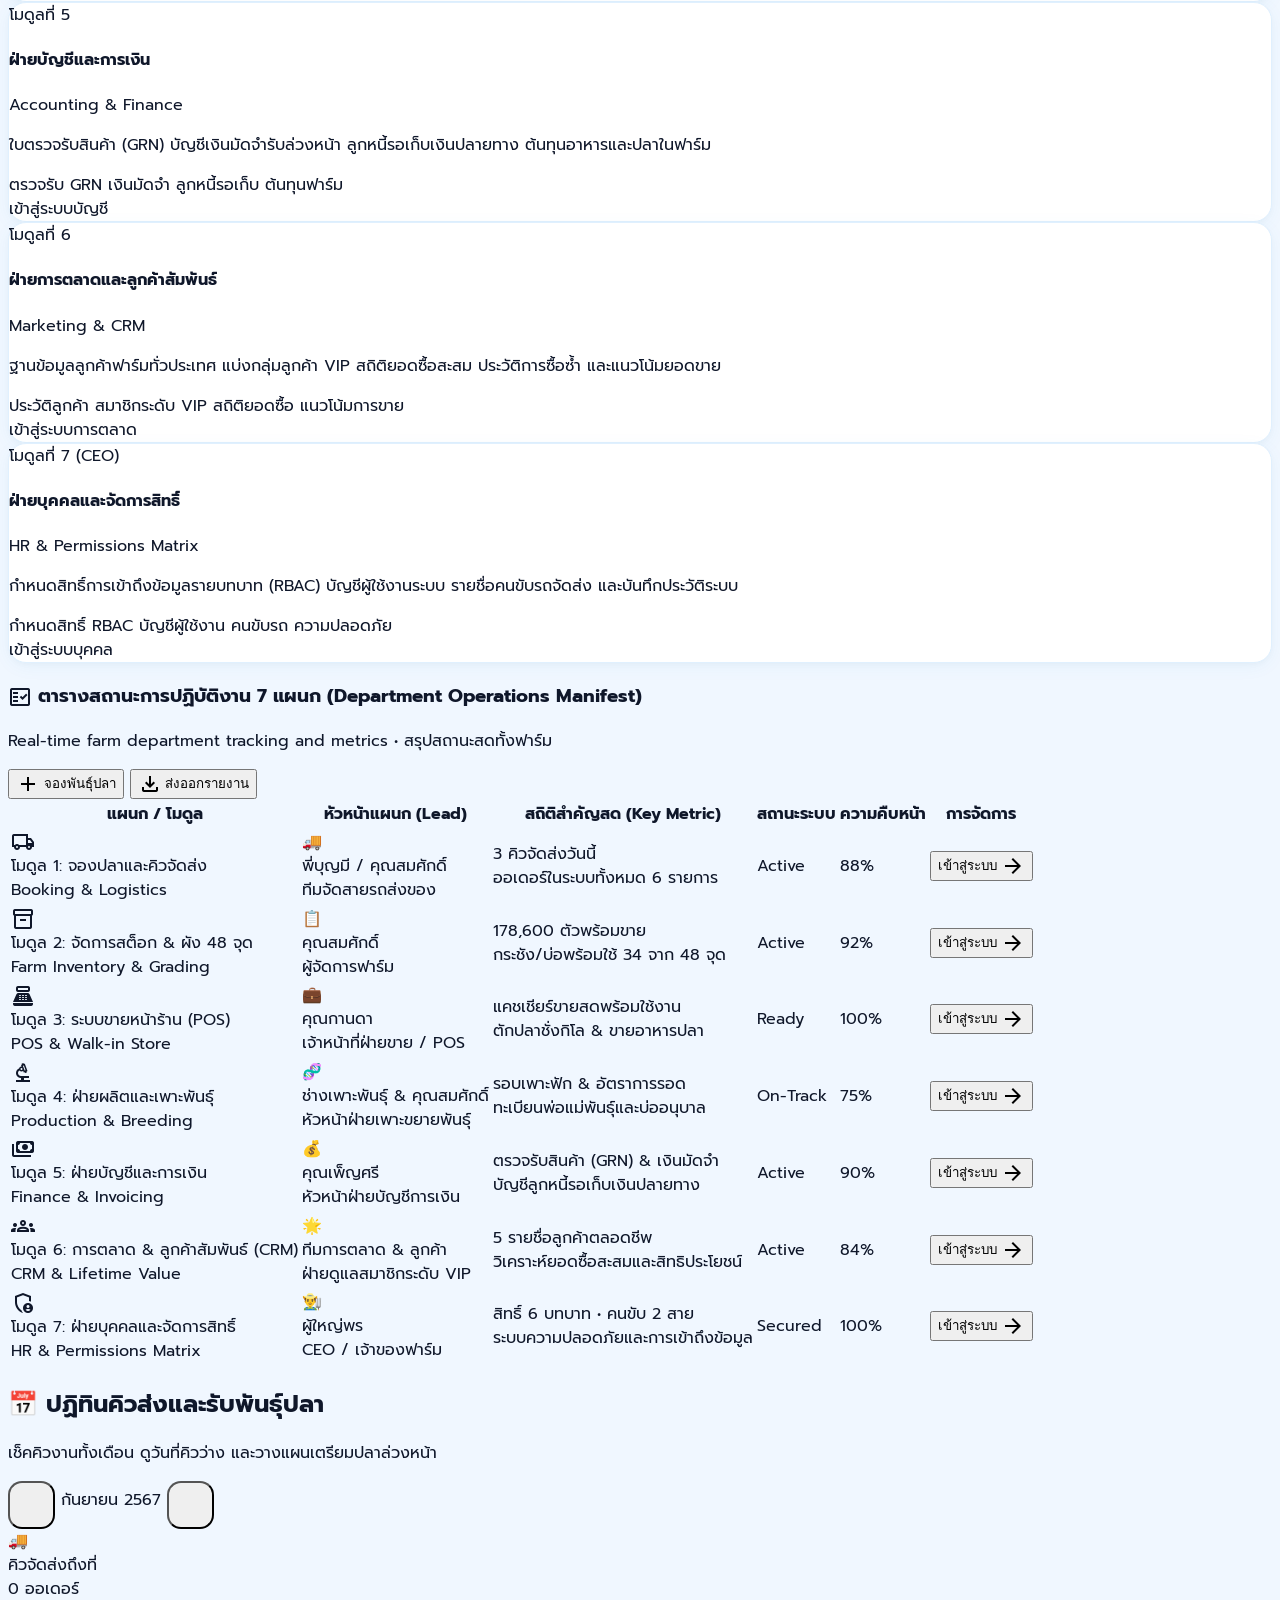
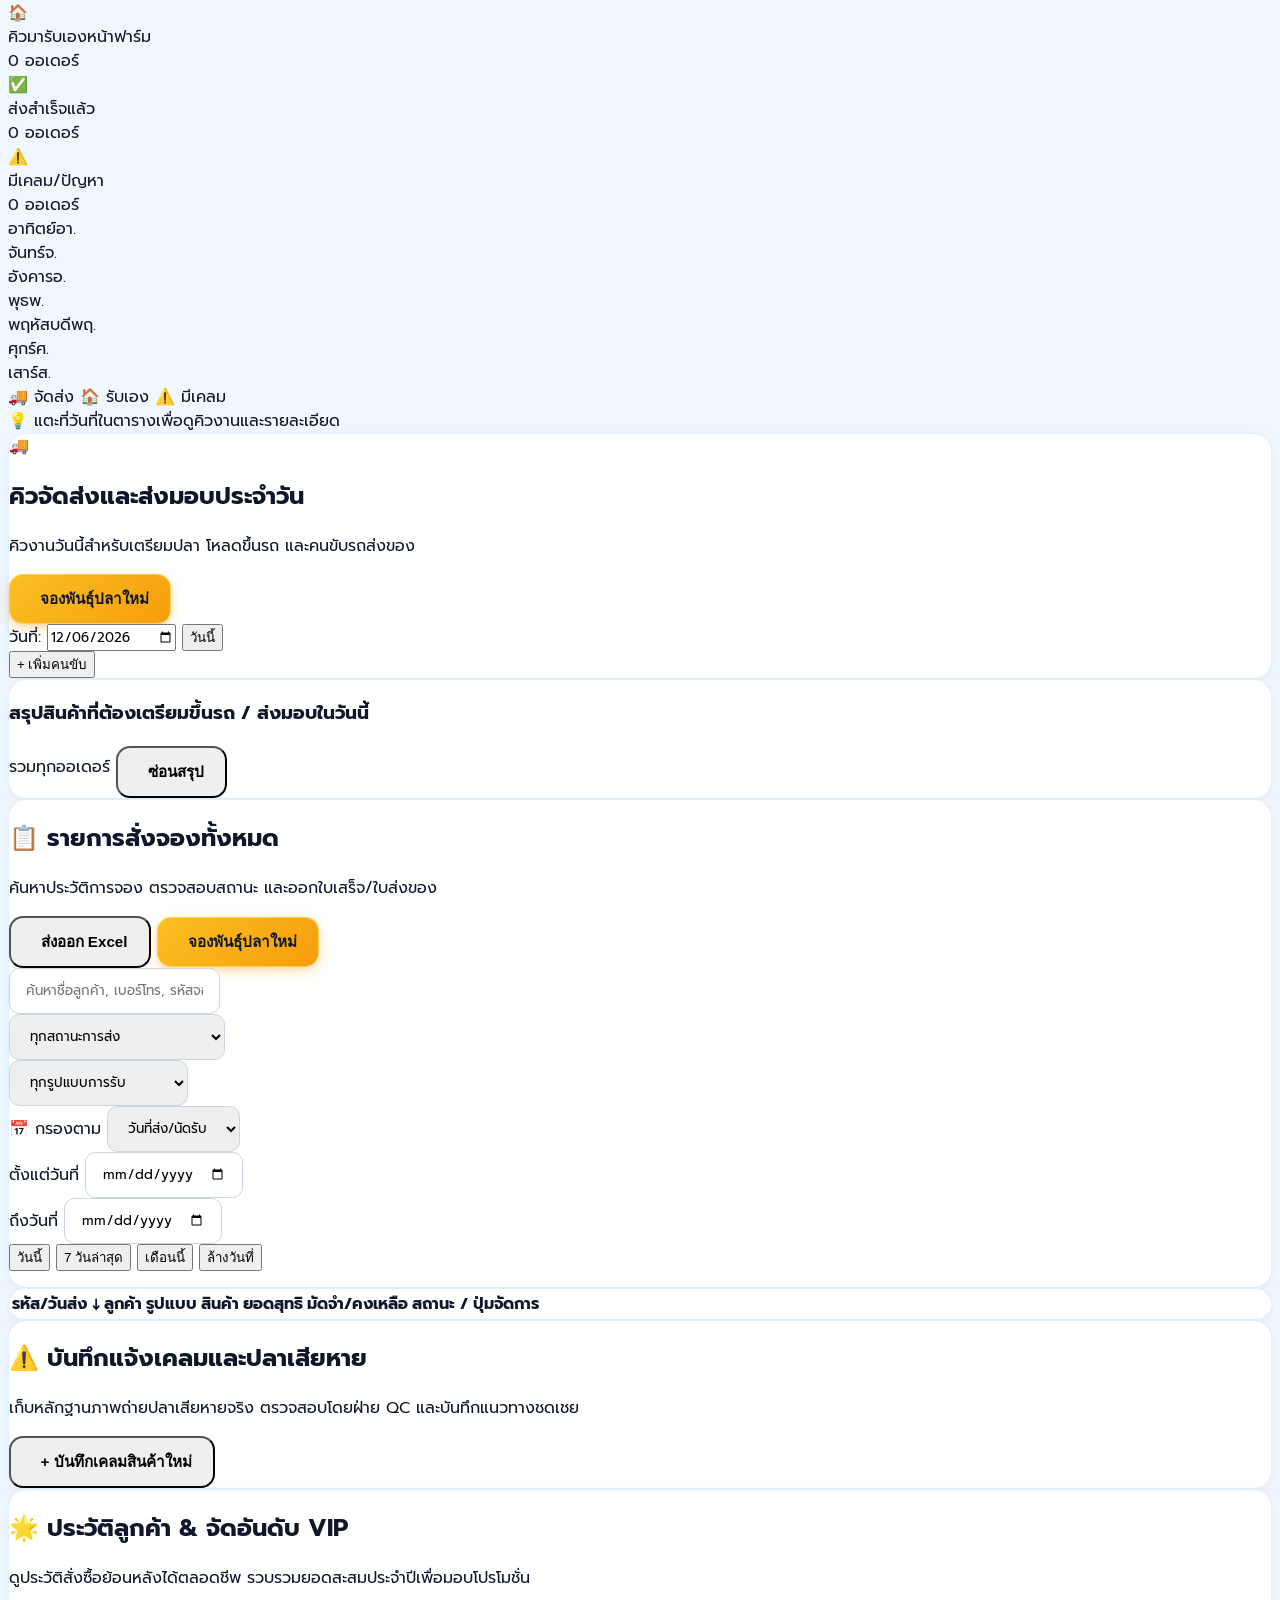
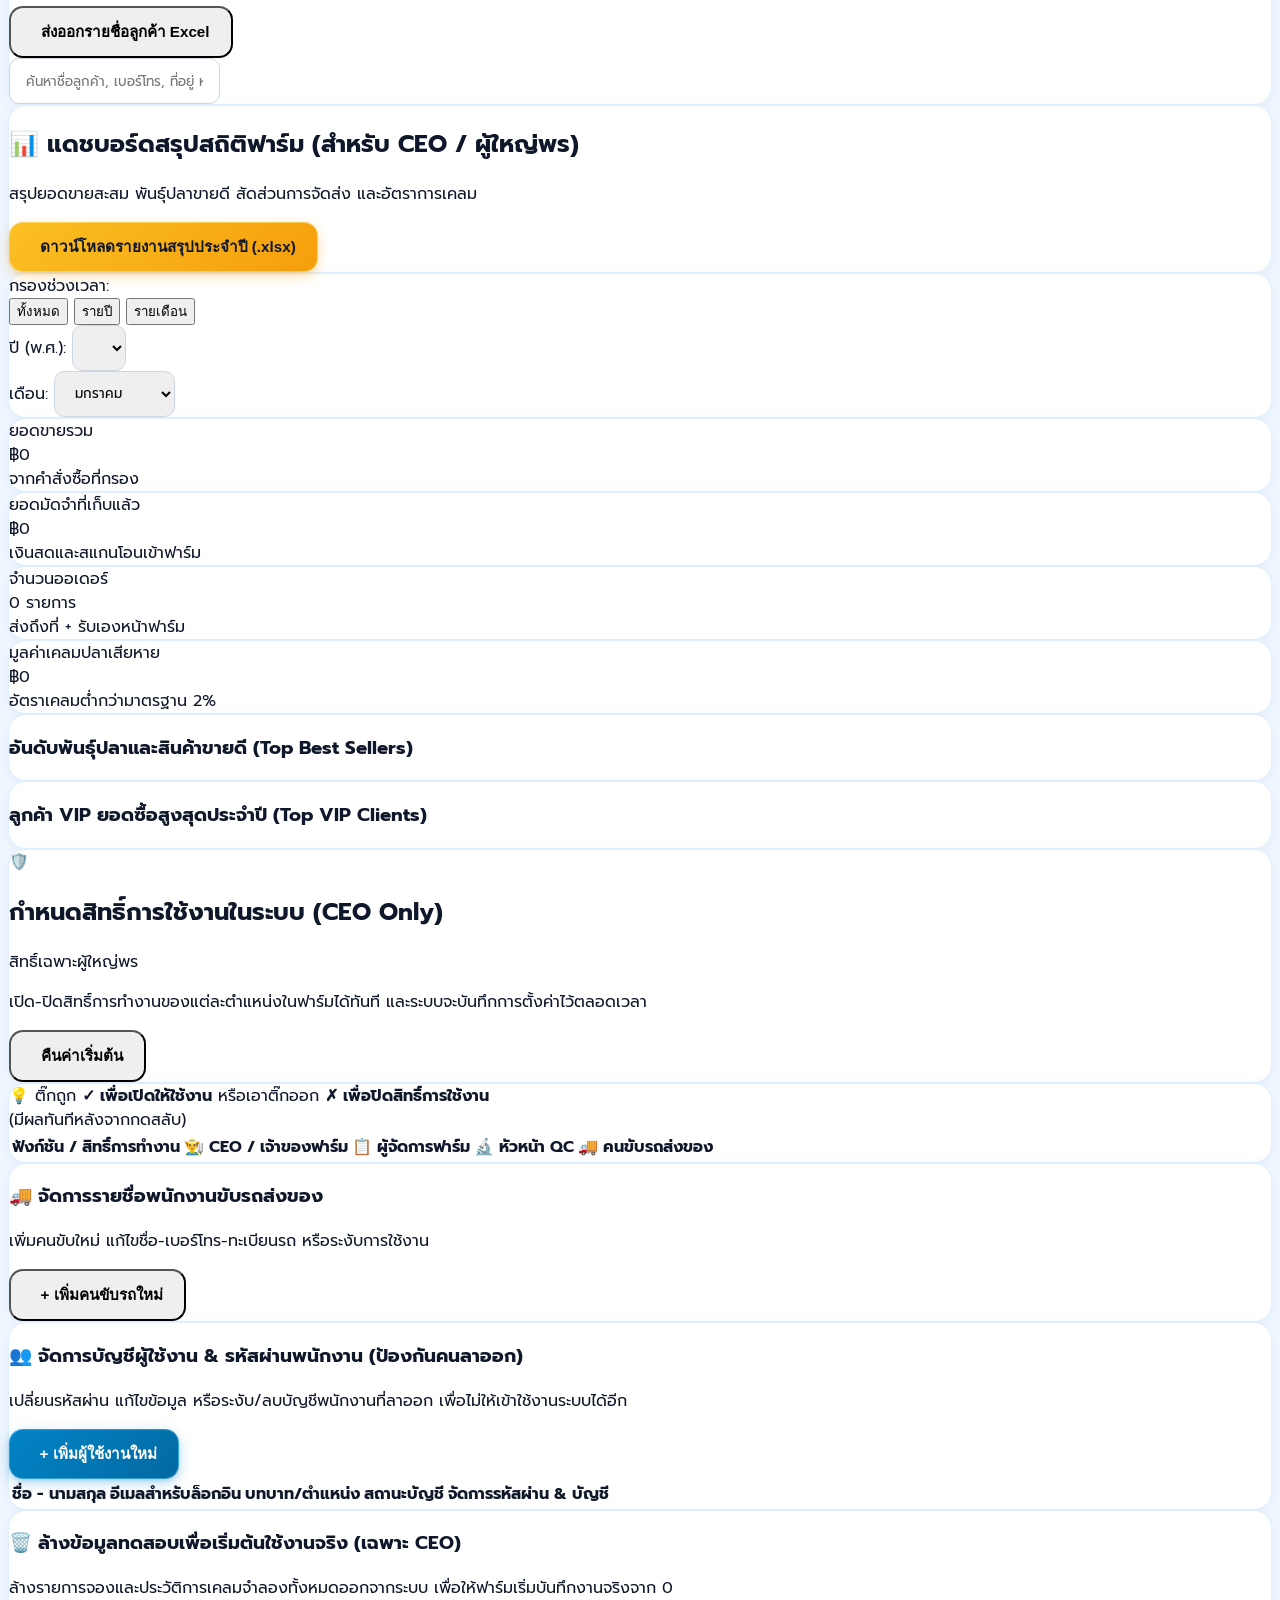
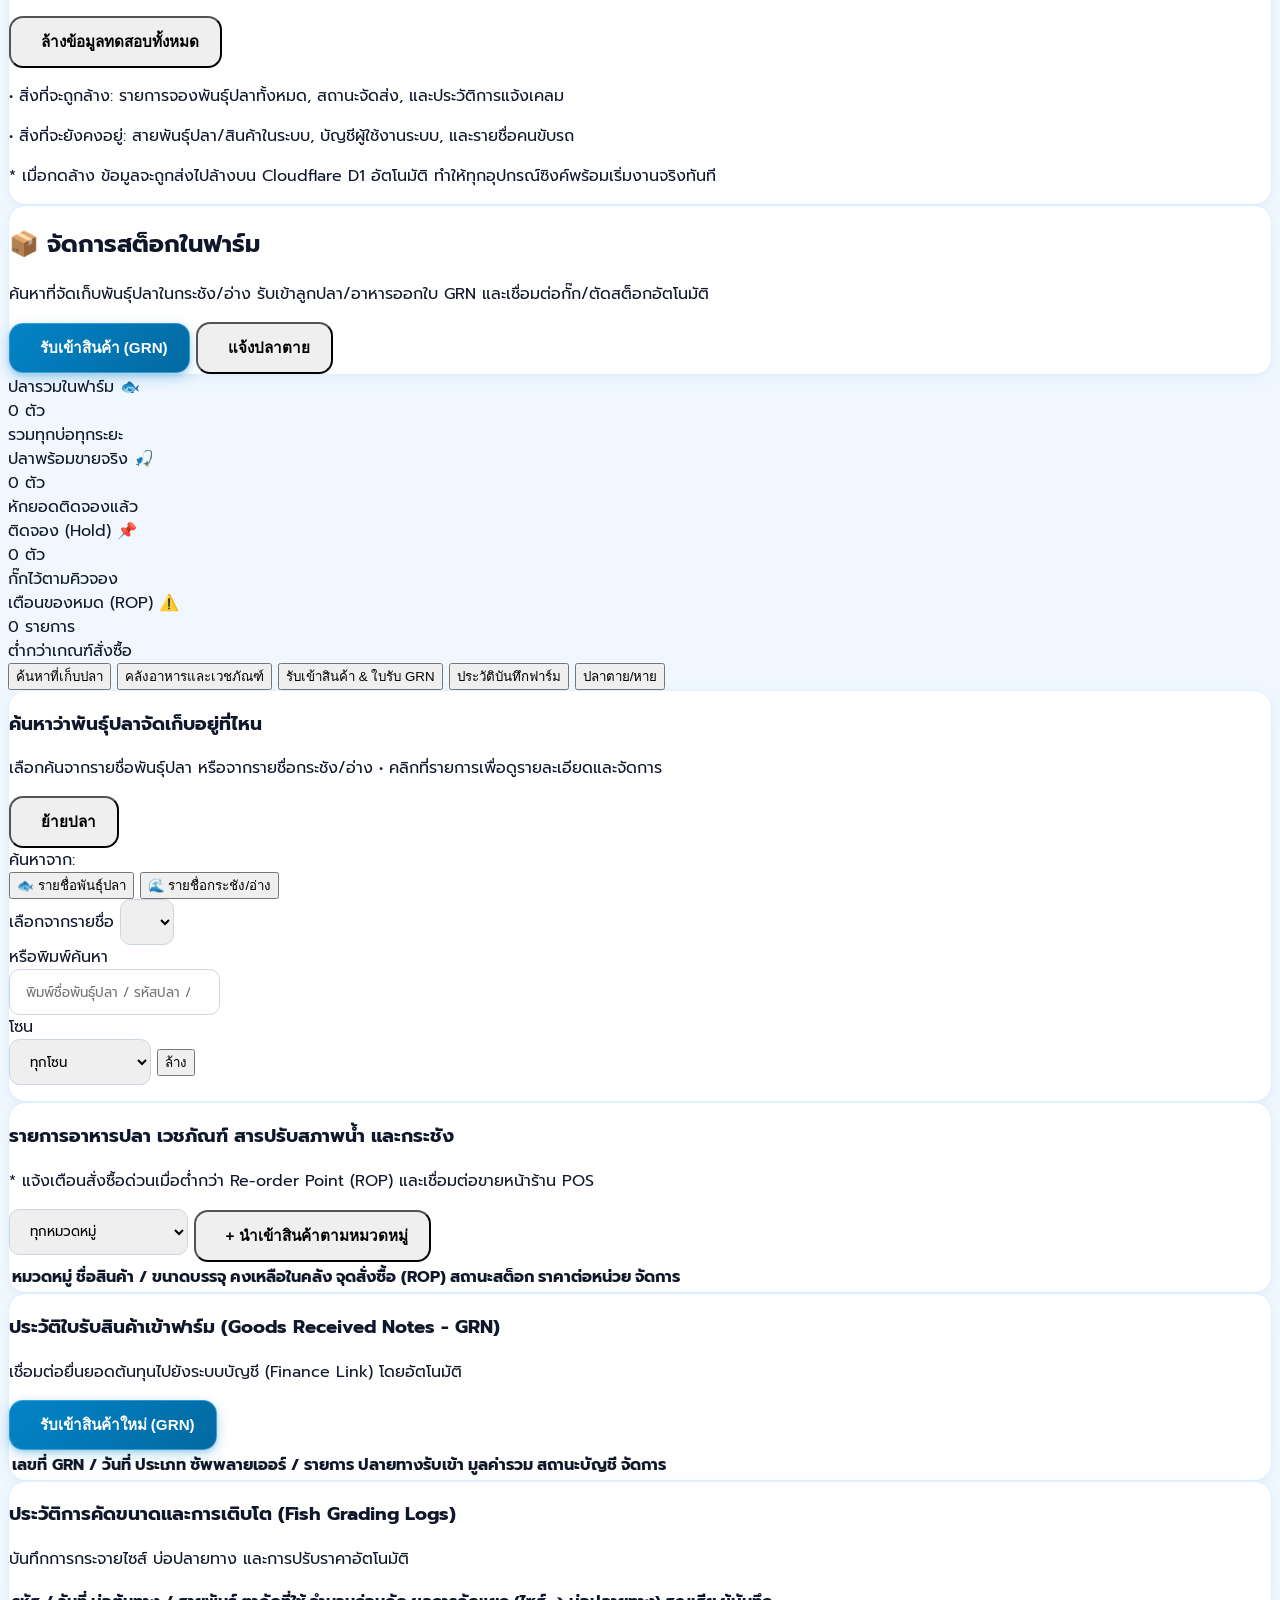
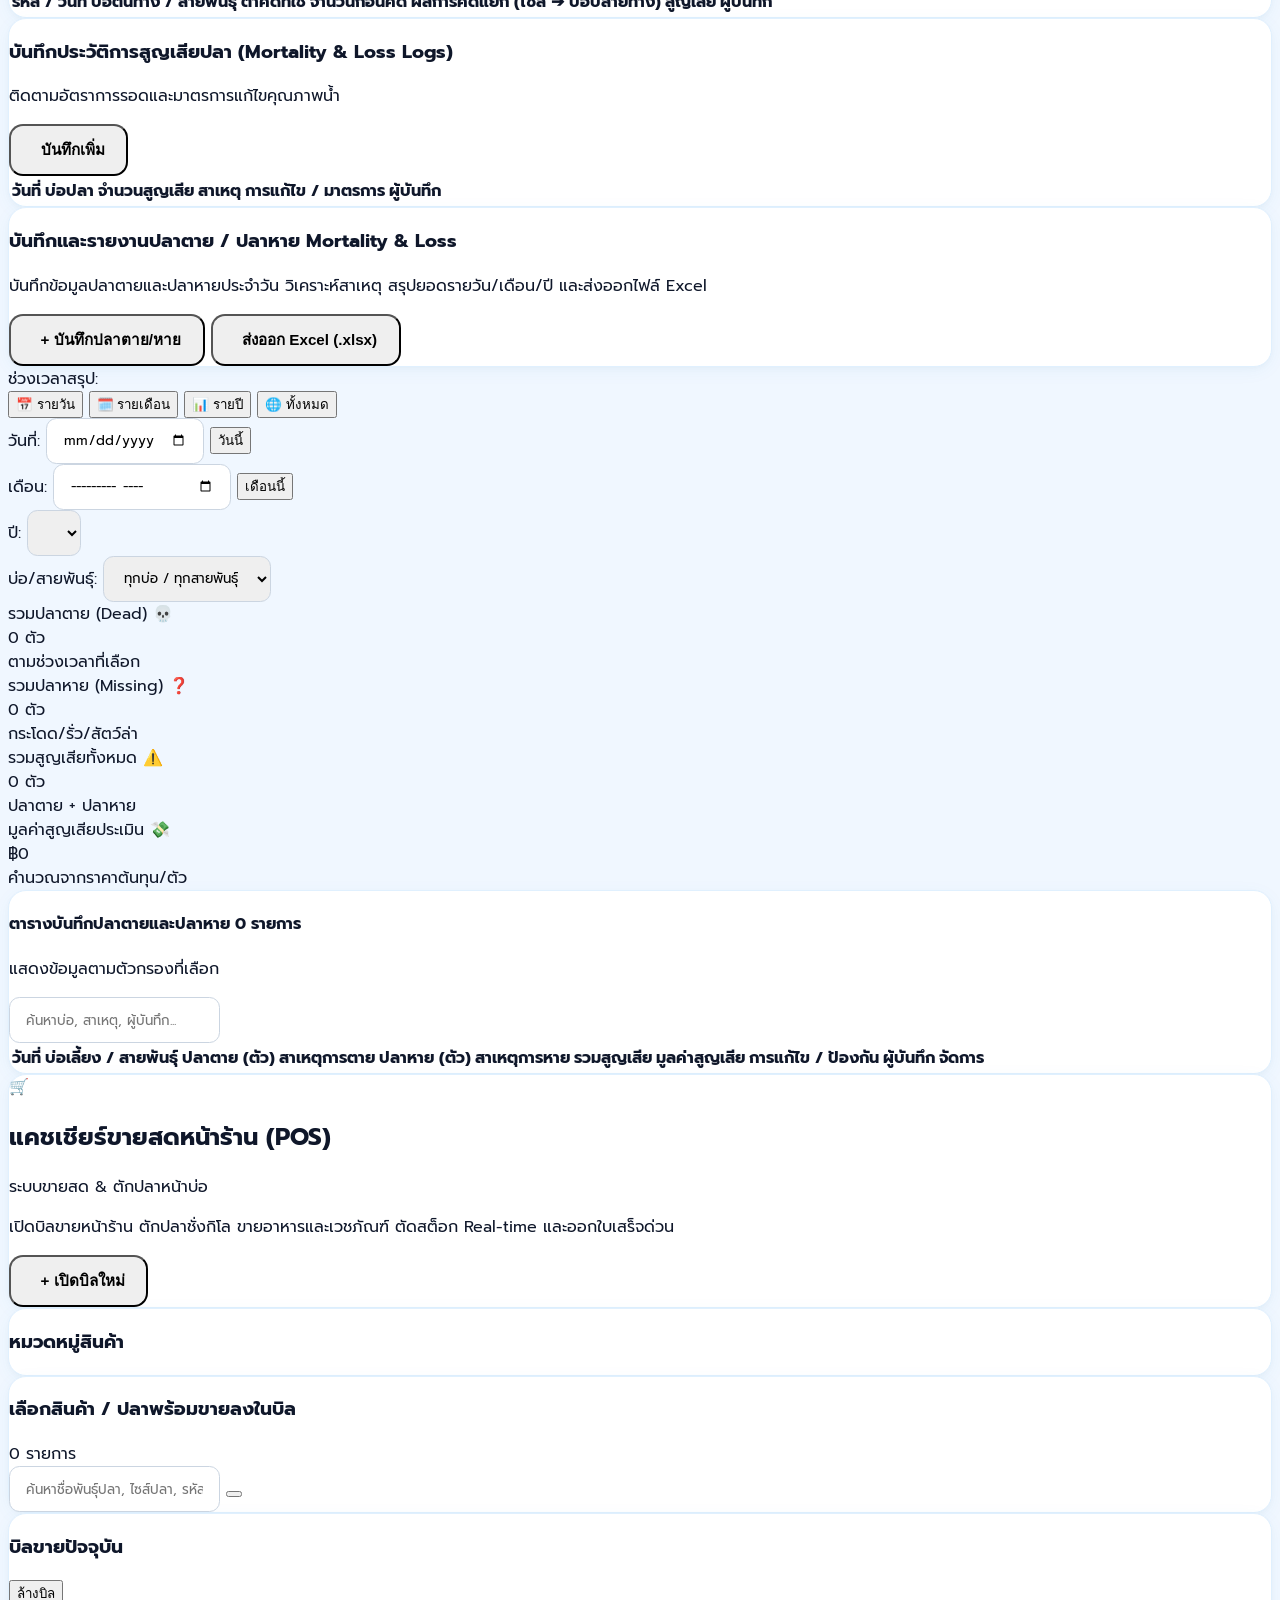
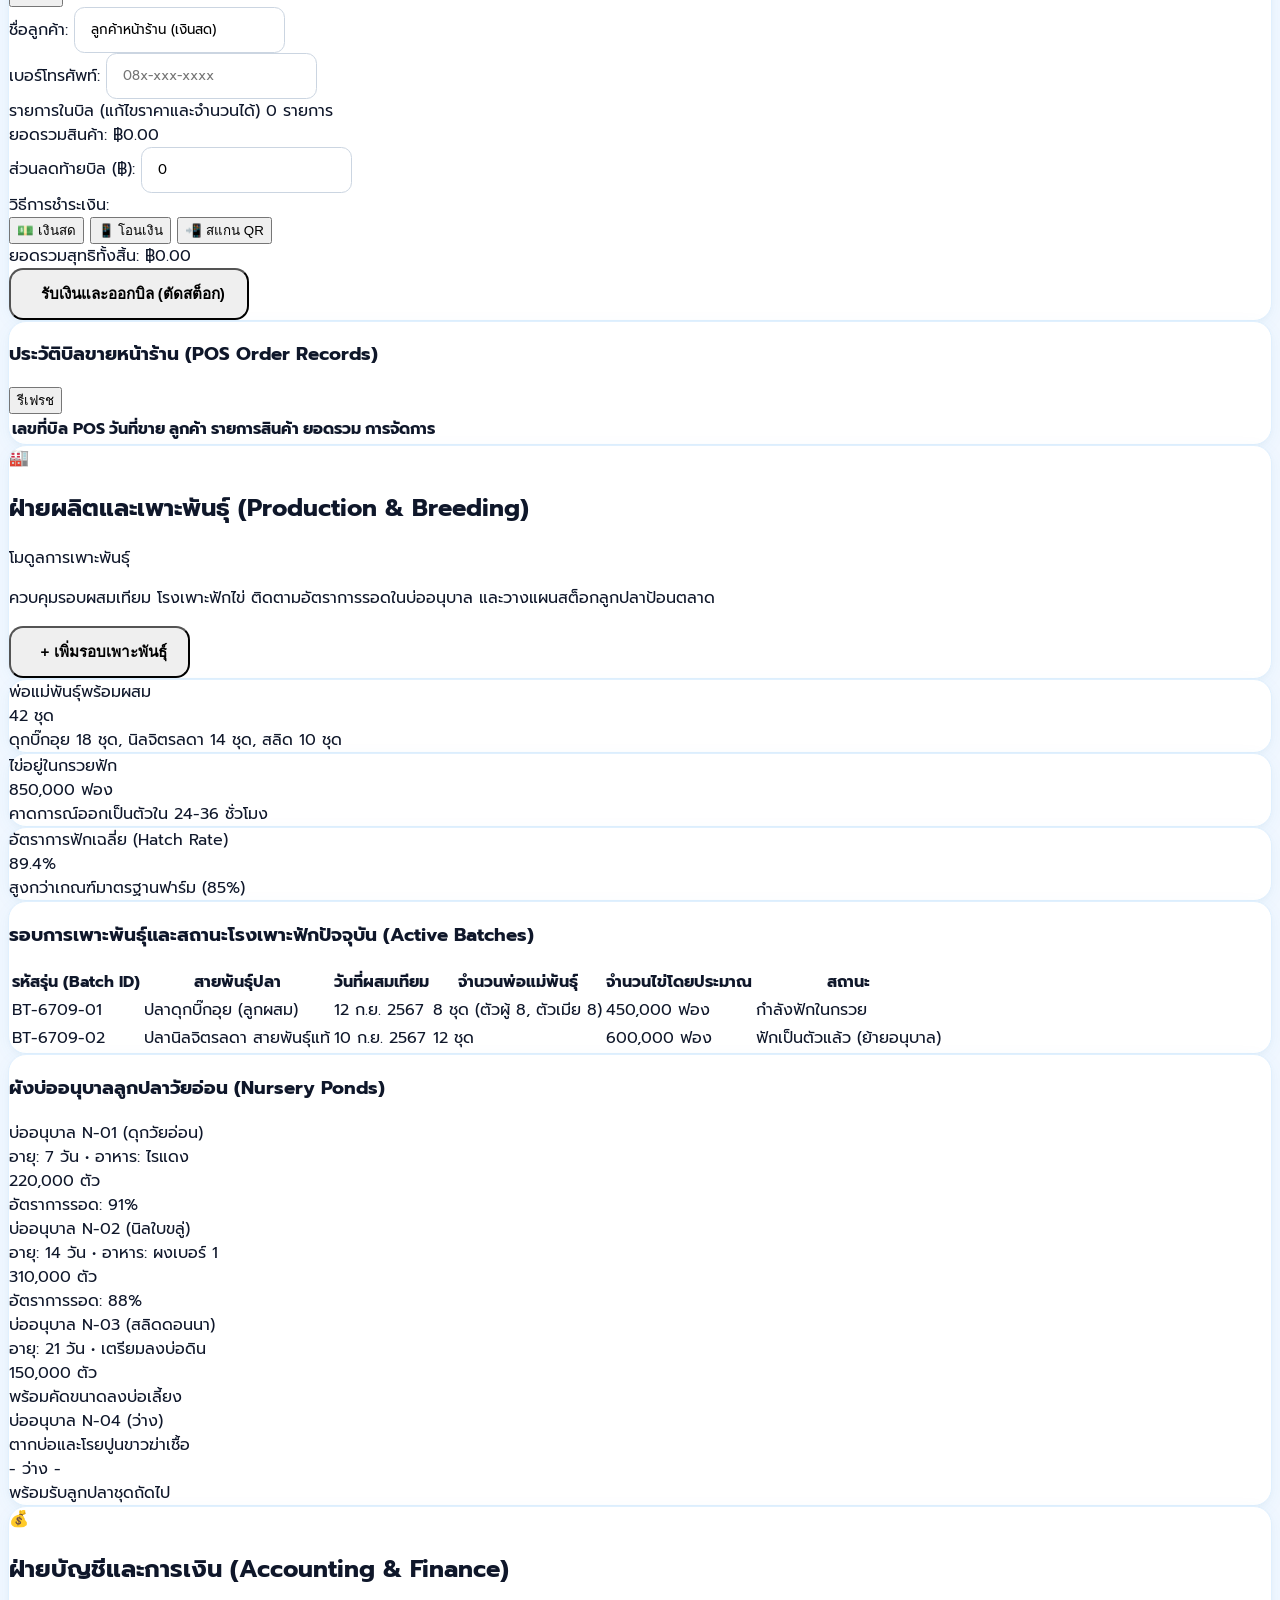
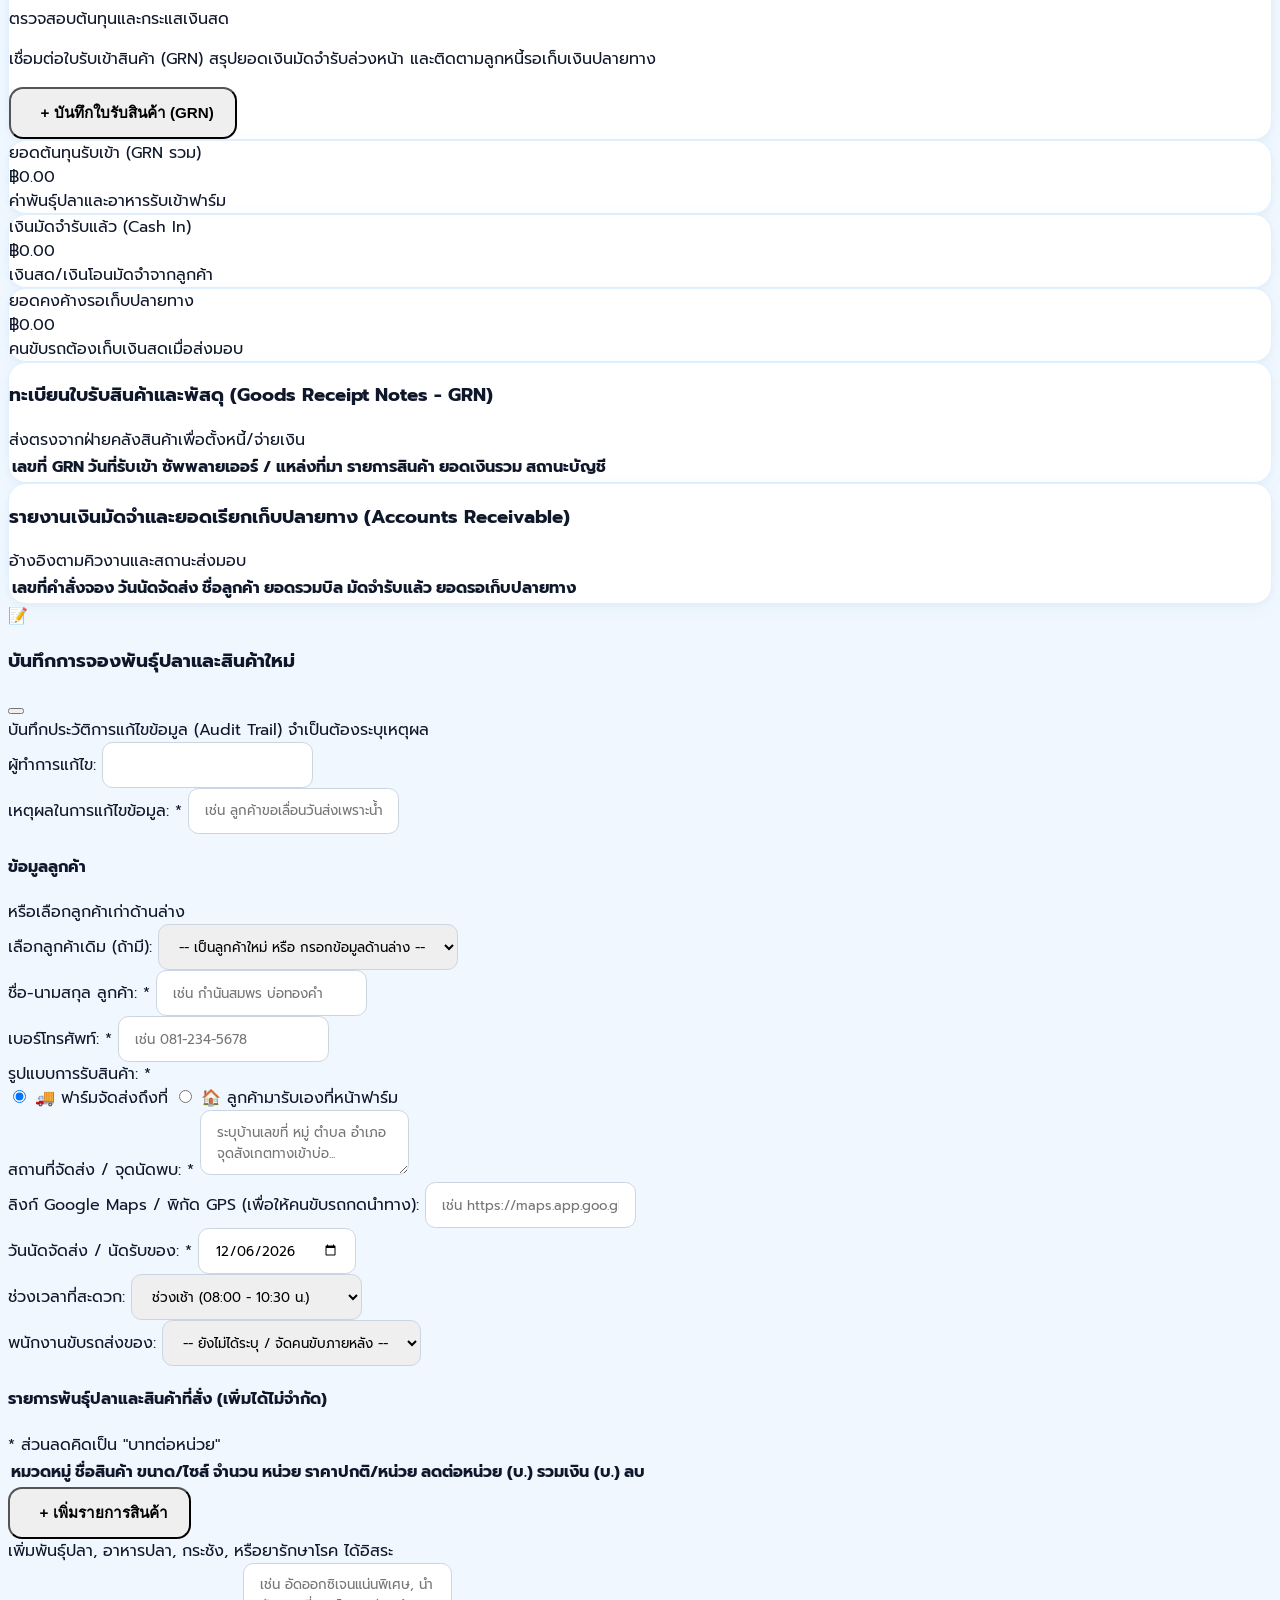
==== commit 55072d3f: "5555" ====
--- a/index.html
+++ b/index.html
@@ -164,7 +164,7 @@
     </div>
   </div>
 
-  <!-- Mobile Backdrop Overlay for Sidebar Drawer -->
+  <!-- Backdrop Overlay for Sidebar Drawer -->
   <div id="portal-sidebar-backdrop" onclick="closePortalSidebar()" class="fixed inset-0 bg-black/60 backdrop-blur-xs z-40 hidden md:hidden transition-opacity"></div>
 
   <!-- ================================================================= -->
@@ -183,7 +183,7 @@
             <p class="text-[10px] text-primary-fixed-dim font-medium opacity-90 truncate">บจก.สุทธิ อินเตอร์ ฟาร์ม</p>
           </div>
         </div>
-        <button onclick="closePortalSidebar()" class="md:hidden text-white/70 hover:text-white p-1">
+        <button id="portal-sidebar-close-btn" onclick="closePortalSidebar()" class="md:hidden text-white/70 hover:text-white p-1" title="ซ่อนเมนูด้านข้าง">
           <span class="material-symbols-outlined text-lg">close</span>
         </button>
       </div>
@@ -269,8 +269,8 @@
     <!-- TOPBAR / HEADER -->
     <header class="h-16 bg-surface-container-lowest flex items-center justify-between px-4 sm:px-6 lg:px-8 border-b border-outline-variant/15 shrink-0 z-20">
       <div class="flex items-center flex-1 min-w-0 mr-3">
-        <!-- Mobile Sidebar Toggle -->
-        <button onclick="togglePortalSidebar()" class="md:hidden mr-2.5 p-2 text-on-surface-variant hover:bg-surface-container rounded-xl flex-shrink-0">
+        <!-- Sidebar Toggle Button -->
+        <button id="portal-sidebar-toggle-btn" onclick="togglePortalSidebar()" class="md:hidden mr-2.5 p-2 text-on-surface-variant hover:bg-surface-container rounded-xl flex-shrink-0" title="เปิดเมนูโมดูล">
           <span class="material-symbols-outlined">menu</span>
         </button>
 
@@ -1616,12 +1616,28 @@
       <!-- Sub-section 2: Supplies Table -->
       <div id="inv-section-supplies" class="hidden space-y-4">
         <div class="farm-card overflow-hidden">
-          <div class="p-4 bg-slate-50 border-b border-slate-200 flex items-center justify-between">
-            <h3 class="font-bold text-slate-800 text-base flex items-center gap-2">
-              <i data-lucide="package-check" class="w-5 h-5 text-sky-600"></i>
-              <span>รายการอาหารปลา เวชภัณฑ์ และสารปรับสภาพน้ำ</span>
-            </h3>
-            <span class="text-xs text-slate-500 font-semibold hidden sm:inline">* แจ้งเตือนสั่งซื้อด่วนเมื่อต่ำกว่า Re-order Point (ROP)</span>
+          <div class="p-4 bg-slate-50 border-b border-slate-200 flex flex-col sm:flex-row sm:items-center justify-between gap-3">
+            <div>
+              <h3 class="font-bold text-slate-800 text-base flex items-center gap-2">
+                <i data-lucide="package-check" class="w-5 h-5 text-sky-600"></i>
+                <span>รายการอาหารปลา เวชภัณฑ์ สารปรับสภาพน้ำ และกระชัง</span>
+              </h3>
+              <p class="text-xs text-slate-500 mt-0.5">* แจ้งเตือนสั่งซื้อด่วนเมื่อต่ำกว่า Re-order Point (ROP) และเชื่อมต่อขายหน้าร้าน POS</p>
+            </div>
+            <div class="flex items-center gap-2 flex-wrap">
+              <select id="supplies-category-filter" onchange="renderSuppliesTable()" class="input-large text-xs py-1.5 px-3 bg-white font-bold">
+                <option value="all">ทุกหมวดหมู่</option>
+                <option value="อาหารปลา">🌾 อาหารปลา</option>
+                <option value="ยารักษาโรคปลา">💊 ยารักษาโรคปลา</option>
+                <option value="สารปรับสภาพน้ำ">🧪 สารปรับสภาพน้ำ</option>
+                <option value="กระชังเลี้ยงปลา">🕸️ กระชังเลี้ยงปลา</option>
+                <option value="อุปกรณ์อื่นๆ">📦 อุปกรณ์/พัสดุอื่นๆ</option>
+              </select>
+              <button type="button" onclick="openInboundGrnModal('อาหารปลา')" class="btn-large bg-emerald-600 hover:bg-emerald-700 text-white py-1.5 px-3 text-xs font-bold rounded-xl flex items-center gap-1.5 shadow-xs">
+                <i data-lucide="plus-circle" class="w-4 h-4"></i>
+                <span>+ นำเข้าสินค้าตามหมวดหมู่</span>
+              </button>
+            </div>
           </div>
           <div class="overflow-x-auto">
             <table class="w-full text-left border-collapse">
@@ -2041,42 +2057,82 @@
             </div>
 
             <!-- Customer Info -->
-            <div class="space-y-2.5 bg-slate-50 p-3 rounded-xl border border-slate-200">
-              <div>
-                <label class="block text-[11px] font-bold text-slate-600 mb-1">ชื่อลูกค้า:</label>
-                <input type="text" id="pos-customer-name" value="ลูกค้าหน้าร้าน (เงินสด)" class="input-large text-xs py-1.5 w-full bg-white">
-              </div>
-              <div class="grid grid-cols-2 gap-2">
+            <div class="space-y-2 bg-slate-50 p-3 rounded-xl border border-slate-200">
+              <div class="grid grid-cols-1 sm:grid-cols-2 gap-2">
+                <div>
+                  <label class="block text-[11px] font-bold text-slate-600 mb-1">ชื่อลูกค้า:</label>
+                  <input type="text" id="pos-customer-name" value="ลูกค้าหน้าร้าน (เงินสด)" class="input-large text-xs py-1.5 w-full bg-white">
+                </div>
                 <div>
                   <label class="block text-[11px] font-bold text-slate-600 mb-1">เบอร์โทรศัพท์:</label>
                   <input type="text" id="pos-customer-phone" placeholder="08x-xxx-xxxx" class="input-large text-xs py-1.5 w-full bg-white">
                 </div>
-                <div>
-                  <label class="block text-[11px] font-bold text-slate-600 mb-1">ช่องทางชำระเงิน:</label>
-                  <select id="pos-payment-method" class="input-large text-xs py-1.5 w-full bg-white font-semibold">
-                    <option value="เงินสด">💵 เงินสด</option>
-                    <option value="โอนเงิน">📱 โอนเงินฟาร์ม</option>
-                    <option value="สแกน QR">📲 สแกน QR Code</option>
-                  </select>
+              </div>
+            </div>
+
+            <!-- Cart Items List -->
+            <div>
+              <div class="flex items-center justify-between text-xs font-semibold text-slate-500 mb-2">
+                <span>รายการในบิล <span class="text-[10px] text-emerald-700 font-normal">(แก้ไขราคาและจำนวนได้)</span></span>
+                <span id="pos-cart-count">0 รายการ</span>
+              </div>
+              <div id="pos-cart-items" class="space-y-2 max-h-80 overflow-y-auto pr-1">
+                <!-- Populated by JS -->
+              </div>
+            </div>
+
+            <!-- Totals, Bill Discount, Payment Method & Checkout -->
+            <div class="pt-3 border-t border-slate-200 space-y-3">
+              <!-- Subtotal -->
+              <div class="flex items-center justify-between text-xs text-slate-600">
+                <span class="font-semibold">ยอดรวมสินค้า:</span>
+                <span id="pos-cart-subtotal" class="font-bold text-slate-800">฿0.00</span>
+              </div>
+
+              <!-- ส่วนลดท้ายบิล (Bill Discount) -->
+              <div class="flex items-center justify-between gap-2 bg-amber-50/70 px-3 py-2 rounded-xl border border-amber-200">
+                <label for="pos-bill-discount" class="text-xs font-bold text-amber-900 flex items-center gap-1.5 shrink-0">
+                  <i data-lucide="tag" class="w-3.5 h-3.5 text-amber-600"></i>
+                  <span>ส่วนลดท้ายบิล (฿):</span>
+                </label>
+                <input
+                  type="number"
+                  id="pos-bill-discount"
+                  min="0"
+                  step="0.01"
+                  value="0"
+                  oninput="handlePosDiscountInput(this.value)"
+                  placeholder="0.00"
+                  class="input-large text-xs py-1 px-2.5 w-28 text-right font-black text-amber-900 bg-white border-amber-300 focus:border-amber-500"
+                >
+              </div>
+
+              <!-- วิธีการชำระเงิน (Payment Method) -->
+              <div class="space-y-1.5">
+                <label class="block text-xs font-bold text-slate-700 flex items-center gap-1.5">
+                  <i data-lucide="wallet" class="w-3.5 h-3.5 text-emerald-600"></i>
+                  <span>วิธีการชำระเงิน:</span>
+                </label>
+                <input type="hidden" id="pos-payment-method" value="เงินสด">
+                <div class="grid grid-cols-3 gap-1.5" id="pos-payment-method-buttons">
+                  <button type="button" onclick="selectPosPaymentMethod('เงินสด')" data-method="เงินสด" class="pos-pay-btn py-2 px-2 rounded-xl text-xs font-bold border-2 border-emerald-600 bg-emerald-50 text-emerald-900 flex items-center justify-center gap-1 transition shadow-2xs">
+                    <span>💵</span>
+                    <span>เงินสด</span>
+                  </button>
+                  <button type="button" onclick="selectPosPaymentMethod('โอนเงิน')" data-method="โอนเงิน" class="pos-pay-btn py-2 px-2 rounded-xl text-xs font-bold border border-slate-200 bg-white text-slate-600 hover:bg-slate-50 flex items-center justify-center gap-1 transition">
+                    <span>📱</span>
+                    <span>โอนเงิน</span>
+                  </button>
+                  <button type="button" onclick="selectPosPaymentMethod('สแกน QR')" data-method="สแกน QR" class="pos-pay-btn py-2 px-2 rounded-xl text-xs font-bold border border-slate-200 bg-white text-slate-600 hover:bg-slate-50 flex items-center justify-center gap-1 transition">
+                    <span>📲</span>
+                    <span>สแกน QR</span>
+                  </button>
                 </div>
               </div>
-            </div>
-
-            <!-- Cart Items List -->
-            <div>
-              <div class="flex items-center justify-between text-xs font-semibold text-slate-500 mb-2">
-                <span>รายการในบิล</span>
-                <span id="pos-cart-count">0 รายการ</span>
-              </div>
-              <div id="pos-cart-items" class="space-y-2 max-h-72 overflow-y-auto pr-1">
-                <!-- Populated by JS -->
-              </div>
-            </div>
-
-            <!-- Totals & Checkout -->
-            <div class="pt-3 border-t border-slate-200 space-y-3">
-              <div class="flex items-baseline justify-between">
-                <span class="text-xs font-bold text-slate-600">ยอดรวมทั้งสิ้น:</span>
+
+              <!-- Net Grand Total -->
+              <div class="flex items-baseline justify-between pt-1 border-t border-slate-100">
+                <span class="text-xs font-bold text-slate-700">ยอดรวมสุทธิทั้งสิ้น:</span>
                 <span id="pos-cart-total" class="text-2xl font-black text-emerald-700">฿0.00</span>
               </div>
 
@@ -3576,16 +3632,35 @@
         <div class="p-4 sm:p-6 space-y-4 flex-1 overflow-y-auto overscroll-contain">
           
           <input type="hidden" id="inbound-type-hidden" value="fingerling">
-
-          <!-- Type Switcher -->
-          <div>
-            <label class="block text-xs font-bold text-slate-700 mb-1.5">หมวดหมู่สินค้าที่รับเข้า:</label>
-            <div class="flex gap-2">
-              <button type="button" id="btn-inbound-type-fingerling" onclick="toggleInboundType('fingerling')" class="flex-1 py-2 px-3 rounded-xl font-bold text-xs sm:text-sm bg-sky-600 text-white shadow-xs">
-                🐟 ลูกปลาพันธุ์ใหม่ (เข้าบ่อเลี้ยง)
+          <input type="hidden" id="inbound-category-hidden" value="พันธุ์ปลา">
+
+          <!-- Category Switcher (ครบทุกหมวดหมู่ตรงกับ POS) -->
+          <div>
+            <label class="block text-xs font-bold text-slate-700 mb-1.5">เลือกหมวดหมู่สินค้าที่นำเข้าสต็อก:</label>
+            <div id="inbound-category-buttons" class="grid grid-cols-2 sm:grid-cols-3 gap-2">
+              <button type="button" onclick="selectInboundCategory('พันธุ์ปลา')" data-cat="พันธุ์ปลา" class="inbound-cat-btn py-2 px-3 rounded-xl font-bold text-xs bg-sky-600 text-white shadow-xs flex items-center gap-1.5 justify-center transition">
+                <span>🐟</span>
+                <span>พันธุ์ปลาพร้อมขาย</span>
               </button>
-              <button type="button" id="btn-inbound-type-supply" onclick="toggleInboundType('supply')" class="flex-1 py-2 px-3 rounded-xl font-bold text-xs sm:text-sm text-slate-600 hover:bg-sky-50 border border-slate-200">
-                📦 ปัจจัยการผลิต / อาหาร / เคมีภัณฑ์
+              <button type="button" onclick="selectInboundCategory('อาหารปลา')" data-cat="อาหารปลา" class="inbound-cat-btn py-2 px-3 rounded-xl font-bold text-xs text-slate-600 hover:bg-emerald-50 border border-slate-200 bg-white flex items-center gap-1.5 justify-center transition">
+                <span>🌾</span>
+                <span>อาหารปลา</span>
+              </button>
+              <button type="button" onclick="selectInboundCategory('ยารักษาโรคปลา')" data-cat="ยารักษาโรคปลา" class="inbound-cat-btn py-2 px-3 rounded-xl font-bold text-xs text-slate-600 hover:bg-emerald-50 border border-slate-200 bg-white flex items-center gap-1.5 justify-center transition">
+                <span>💊</span>
+                <span>ยารักษาโรคปลา</span>
+              </button>
+              <button type="button" onclick="selectInboundCategory('สารปรับสภาพน้ำ')" data-cat="สารปรับสภาพน้ำ" class="inbound-cat-btn py-2 px-3 rounded-xl font-bold text-xs text-slate-600 hover:bg-emerald-50 border border-slate-200 bg-white flex items-center gap-1.5 justify-center transition">
+                <span>🧪</span>
+                <span>สารปรับสภาพน้ำ</span>
+              </button>
+              <button type="button" onclick="selectInboundCategory('กระชังเลี้ยงปลา')" data-cat="กระชังเลี้ยงปลา" class="inbound-cat-btn py-2 px-3 rounded-xl font-bold text-xs text-slate-600 hover:bg-emerald-50 border border-slate-200 bg-white flex items-center gap-1.5 justify-center transition">
+                <span>🕸️</span>
+                <span>กระชังเลี้ยงปลา</span>
+              </button>
+              <button type="button" onclick="selectInboundCategory('อุปกรณ์อื่นๆ')" data-cat="อุปกรณ์อื่นๆ" class="inbound-cat-btn py-2 px-3 rounded-xl font-bold text-xs text-slate-600 hover:bg-emerald-50 border border-slate-200 bg-white flex items-center gap-1.5 justify-center transition">
+                <span>📦</span>
+                <span>อุปกรณ์/พัสดุอื่นๆ</span>
               </button>
             </div>
           </div>
@@ -3598,11 +3673,11 @@
             </div>
             <div>
               <label class="block text-xs font-semibold text-slate-700 mb-1">🏢 แหล่งที่มา / ซัพพลายเออร์:</label>
-              <input type="text" id="inbound-supplier-input" placeholder="เช่น ฟาร์มเพาะพันธุ์สุพรรณบุรี" class="input-large w-full text-xs font-semibold" required>
-            </div>
-          </div>
-
-          <!-- Section A: ลูกปลาใหม่ -->
+              <input type="text" id="inbound-supplier-input" placeholder="เช่น ฟาร์มเพาะพันธุ์สุพรรณบุรี / บจก.ซีพีเอฟ" class="input-large w-full text-xs font-semibold" required>
+            </div>
+          </div>
+
+          <!-- Section A: พันธุ์ปลา (เข้าบ่อเลี้ยง) -->
           <div id="inbound-sec-fingerling" class="space-y-3 bg-sky-50/50 p-3.5 rounded-xl border border-sky-200">
             <div class="grid grid-cols-1 sm:grid-cols-3 gap-3">
               <div class="sm:col-span-2">
@@ -3630,28 +3705,60 @@
             </div>
           </div>
 
-          <!-- Section B: ปัจจัยการผลิต -->
+          <!-- Section B: สินค้าตามหมวดหมู่ (อาหารปลา / ยารักษาโรคปลา / สารปรับสภาพน้ำ / กระชังเลี้ยงปลา / อุปกรณ์อื่นๆ) -->
           <div id="inbound-sec-supply" class="hidden space-y-3 bg-emerald-50/50 p-3.5 rounded-xl border border-emerald-200">
-            <div>
-              <label class="block text-xs font-bold text-emerald-900 mb-1">เลือกรายการพัสดุ/อาหารปลา:</label>
-              <select id="inbound-supply-select" class="input-large w-full text-xs font-bold bg-white">
-                <!-- Populated by JS -->
-              </select>
+            <div class="grid grid-cols-1 sm:grid-cols-2 gap-3">
+              <div>
+                <label class="block text-xs font-bold text-emerald-900 mb-1">หมวดหมู่สินค้า:</label>
+                <select id="inbound-supply-category-select" onchange="selectInboundCategory(this.value)" class="input-large w-full text-xs font-bold bg-white">
+                  <option value="อาหารปลา">🌾 อาหารปลา</option>
+                  <option value="ยารักษาโรคปลา">💊 ยารักษาโรคปลา</option>
+                  <option value="สารปรับสภาพน้ำ">🧪 สารปรับสภาพน้ำ</option>
+                  <option value="กระชังเลี้ยงปลา">🕸️ กระชังเลี้ยงปลา</option>
+                  <option value="อุปกรณ์อื่นๆ">📦 อุปกรณ์/พัสดุอื่นๆ</option>
+                </select>
+              </div>
+              <div>
+                <label class="block text-xs font-bold text-emerald-900 mb-1">เลือกรายการสินค้าในหมวดนี้:</label>
+                <select id="inbound-supply-select" onchange="onInboundSupplySelectChange(this.value)" class="input-large w-full text-xs font-bold bg-white">
+                  <!-- Populated by JS -->
+                </select>
+              </div>
+            </div>
+
+            <!-- กรณีเพิ่มรายการสินค้าใหม่ในหมวดหมู่ -->
+            <div id="inbound-new-supply-fields" class="hidden grid grid-cols-1 sm:grid-cols-3 gap-2.5 pt-2 border-t border-emerald-200/70">
+              <div>
+                <label class="block text-[11px] font-bold text-emerald-900 mb-1">ชื่อสินค้าใหม่:</label>
+                <input type="text" id="inbound-new-supply-name" placeholder="ระบุชื่อสินค้า..." class="input-large w-full text-xs bg-white font-semibold">
+              </div>
+              <div>
+                <label class="block text-[11px] font-bold text-emerald-900 mb-1">ขนาดบรรจุ / สเปก:</label>
+                <input type="text" id="inbound-new-supply-size" placeholder="เช่น กระสอบ 20 กก., 3x4 ม." class="input-large w-full text-xs bg-white">
+              </div>
+              <div>
+                <label class="block text-[11px] font-bold text-emerald-900 mb-1">หน่วยนับ:</label>
+                <input type="text" id="inbound-new-supply-unit" value="ชิ้น" placeholder="กระสอบ, ขวด, หลัง, ปาก" class="input-large w-full text-xs bg-white font-bold">
+              </div>
             </div>
           </div>
 
           <!-- Quantity & Cost Calculation -->
-          <div class="grid grid-cols-1 sm:grid-cols-3 gap-3 bg-slate-50 p-3.5 rounded-xl border border-slate-200">
+          <div class="grid grid-cols-1 sm:grid-cols-4 gap-3 bg-slate-50 p-3.5 rounded-xl border border-slate-200">
             <div>
               <label class="block text-xs font-bold text-slate-700 mb-1">จำนวนที่รับเข้า:</label>
-              <input type="number" id="inbound-qty-input" min="1" placeholder="จำนวนตัว หรือ กระสอบ" oninput="calculateInboundCost()" class="input-large w-full text-xs font-black text-slate-800 text-right" required>
-            </div>
-            <div>
-              <label class="block text-xs font-bold text-slate-700 mb-1">ต้นทุนต่อหน่วย (฿):</label>
-              <input type="number" id="inbound-cost-input" step="0.01" min="0" placeholder="0.00" oninput="calculateInboundCost()" class="input-large w-full text-xs font-bold text-slate-800 text-right" required>
-            </div>
-            <div>
-              <label class="block text-xs font-bold text-slate-700 mb-1">มูลค่ารวมทั้งสิ้น:</label>
+              <input type="number" id="inbound-qty-input" min="1" placeholder="จำนวน" oninput="calculateInboundCost()" class="input-large w-full text-xs font-black text-slate-800 text-right bg-white" required>
+            </div>
+            <div>
+              <label class="block text-xs font-bold text-slate-700 mb-1">ต้นทุน/หน่วย (฿):</label>
+              <input type="number" id="inbound-cost-input" step="0.01" min="0" placeholder="0.00" oninput="calculateInboundCost()" class="input-large w-full text-xs font-bold text-slate-800 text-right bg-white" required>
+            </div>
+            <div>
+              <label class="block text-xs font-bold text-emerald-800 mb-1">ราคาขายหน้าร้าน (฿):</label>
+              <input type="number" id="inbound-price-input" step="0.01" min="0" placeholder="อัตโนมัติ" class="input-large w-full text-xs font-bold text-emerald-700 text-right bg-white">
+            </div>
+            <div>
+              <label class="block text-xs font-bold text-slate-700 mb-1">มูลค่าต้นทุนรวม:</label>
               <div id="inbound-total-cost-display" class="input-large w-full text-sm font-black text-emerald-700 text-right bg-emerald-50/60 border-emerald-300 flex items-center justify-end">
                 ฿0.00
               </div>
@@ -4018,6 +4125,7 @@
               <option value="growing">กำลังอนุบาล</option>
               <option value="resting">พักบ่อ / ตากบ่อ</option>
               <option value="empty">บ่อว่าง</option>
+              <option value="sick">ปลาป่วย / งดขาย</option>
             </select>
           </div>
         </div>
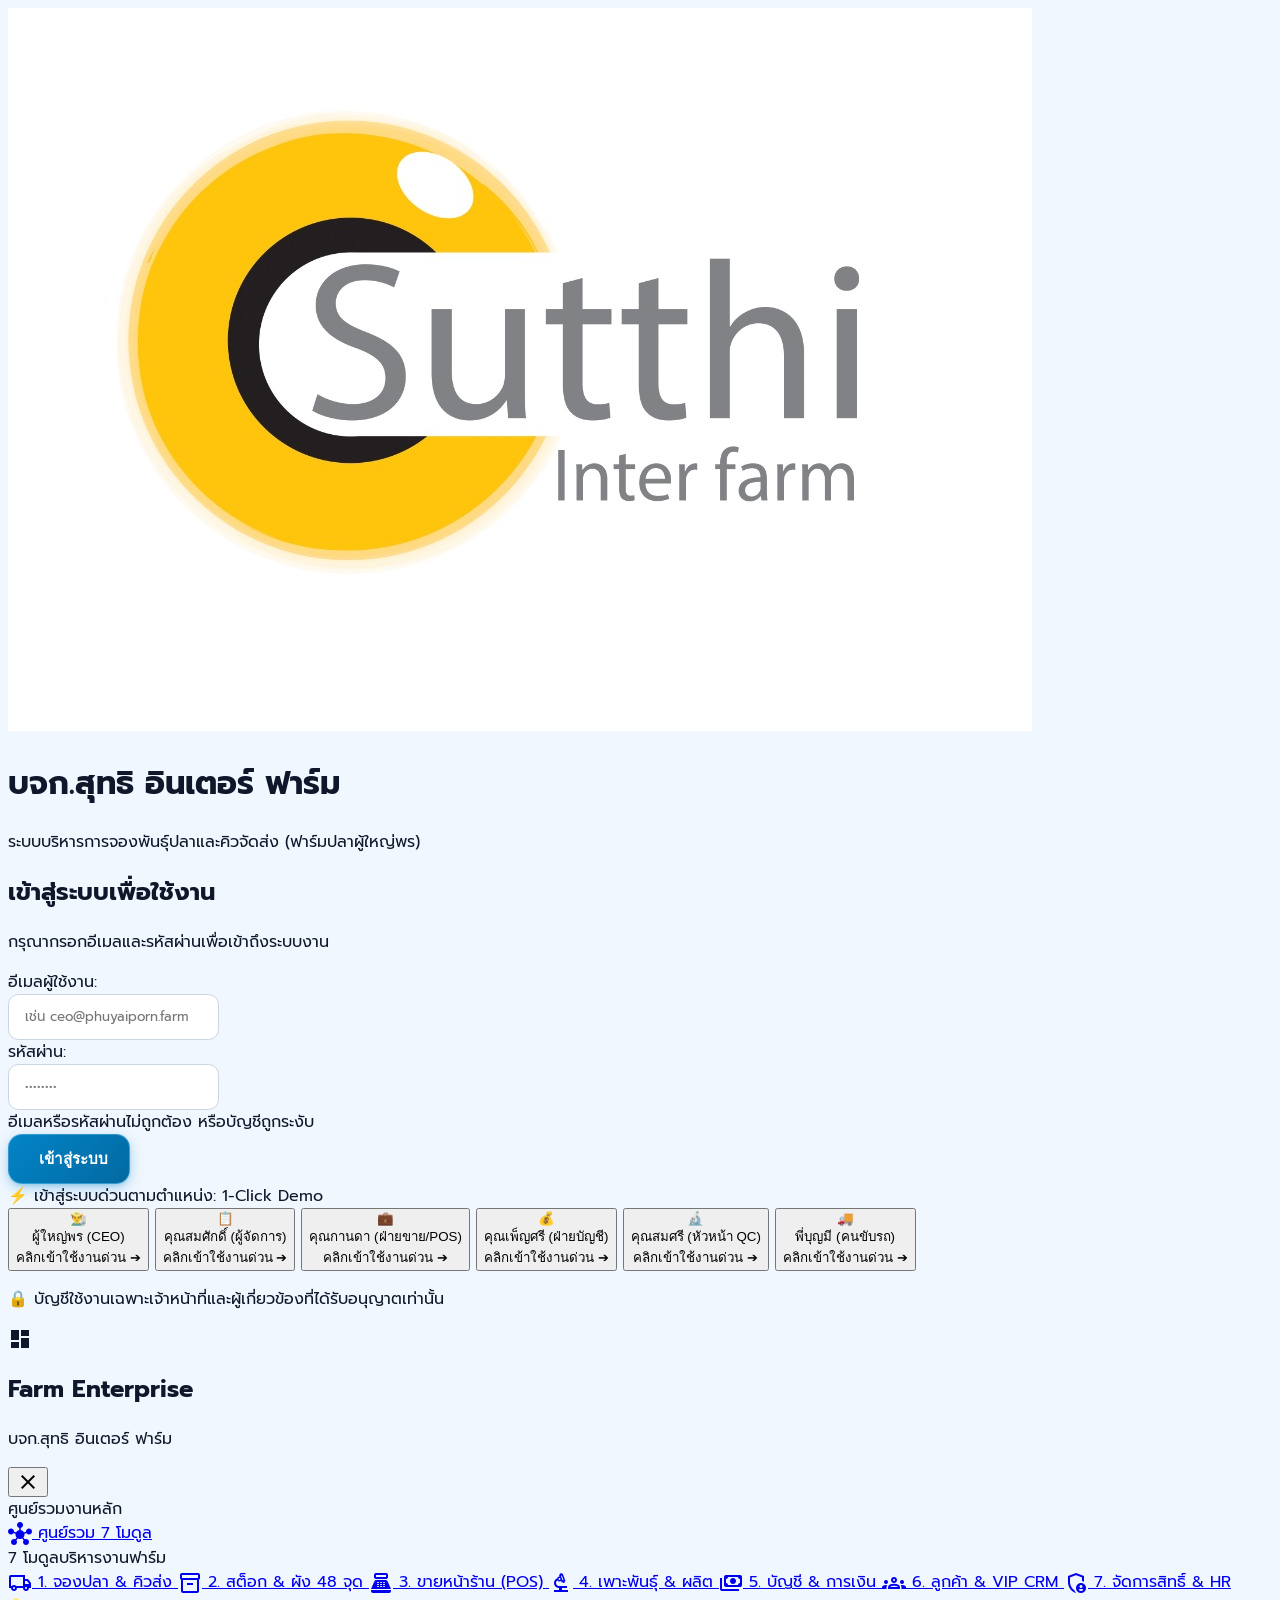
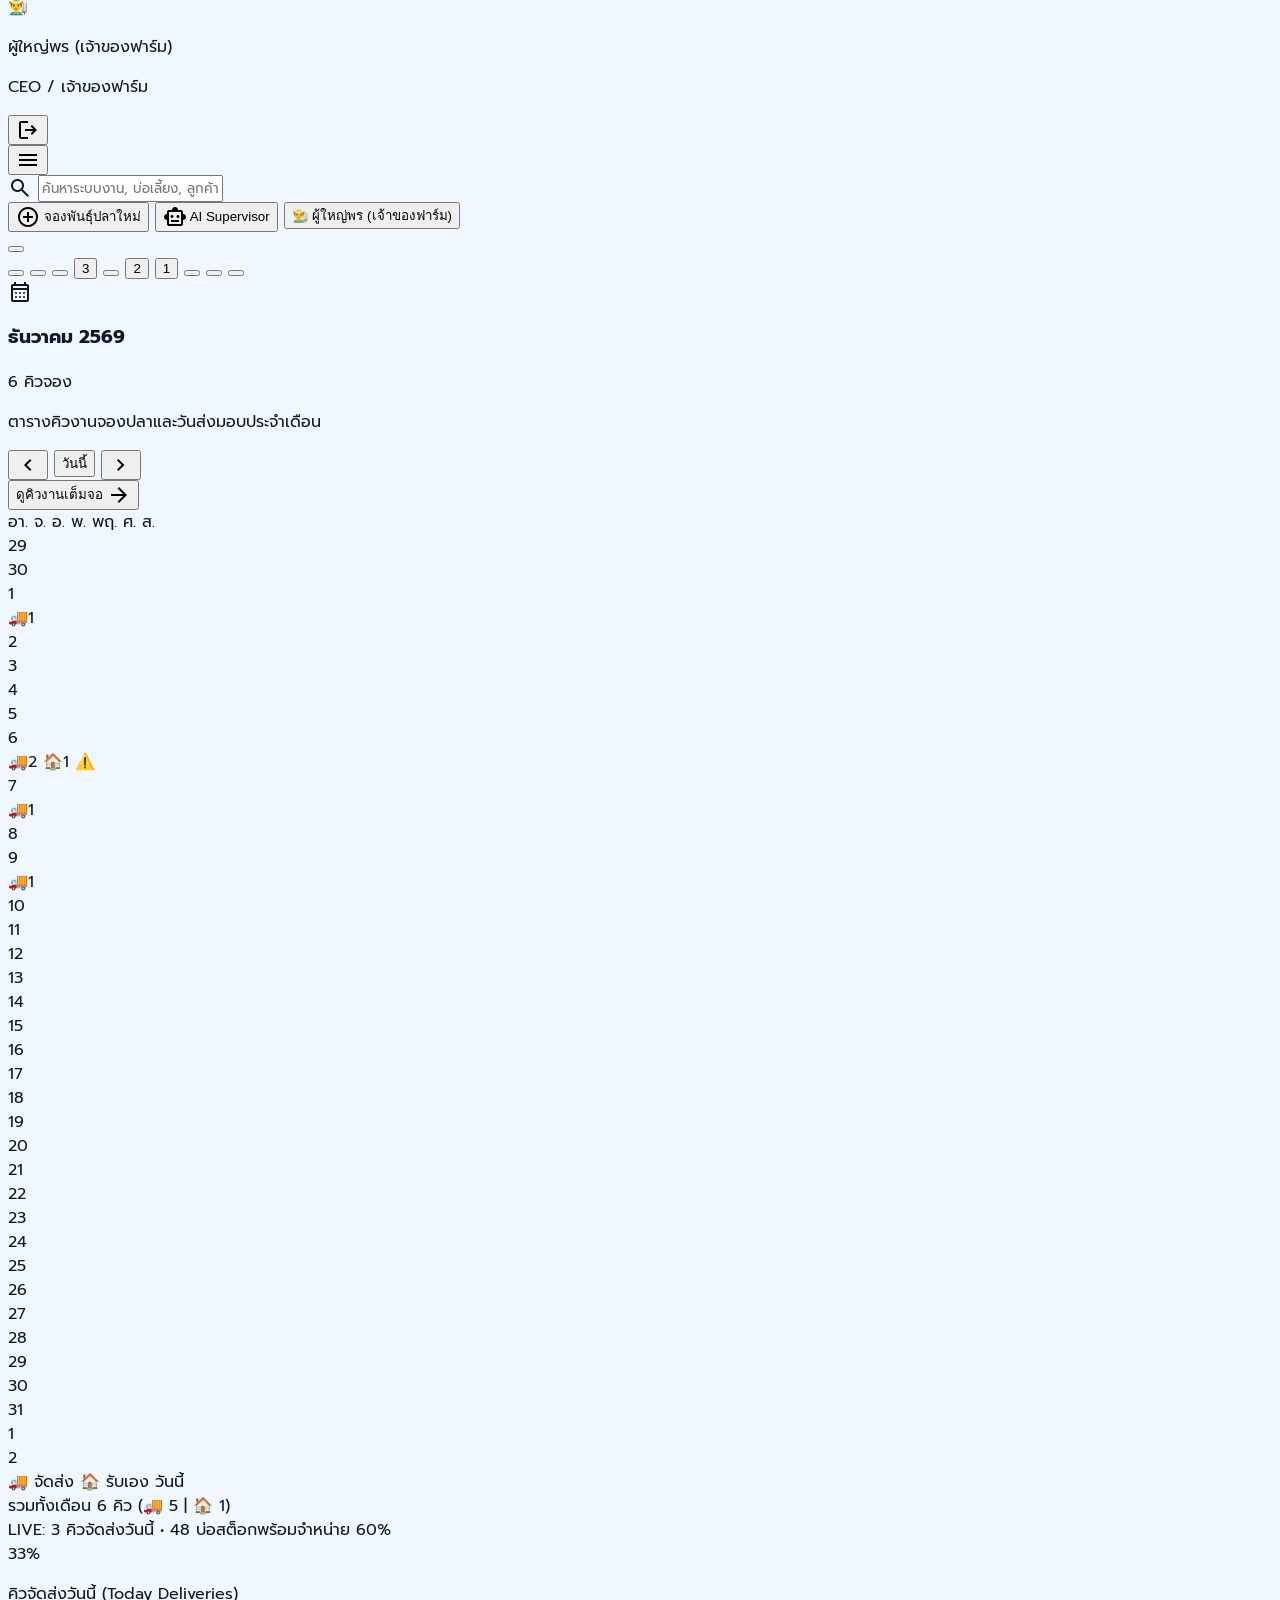
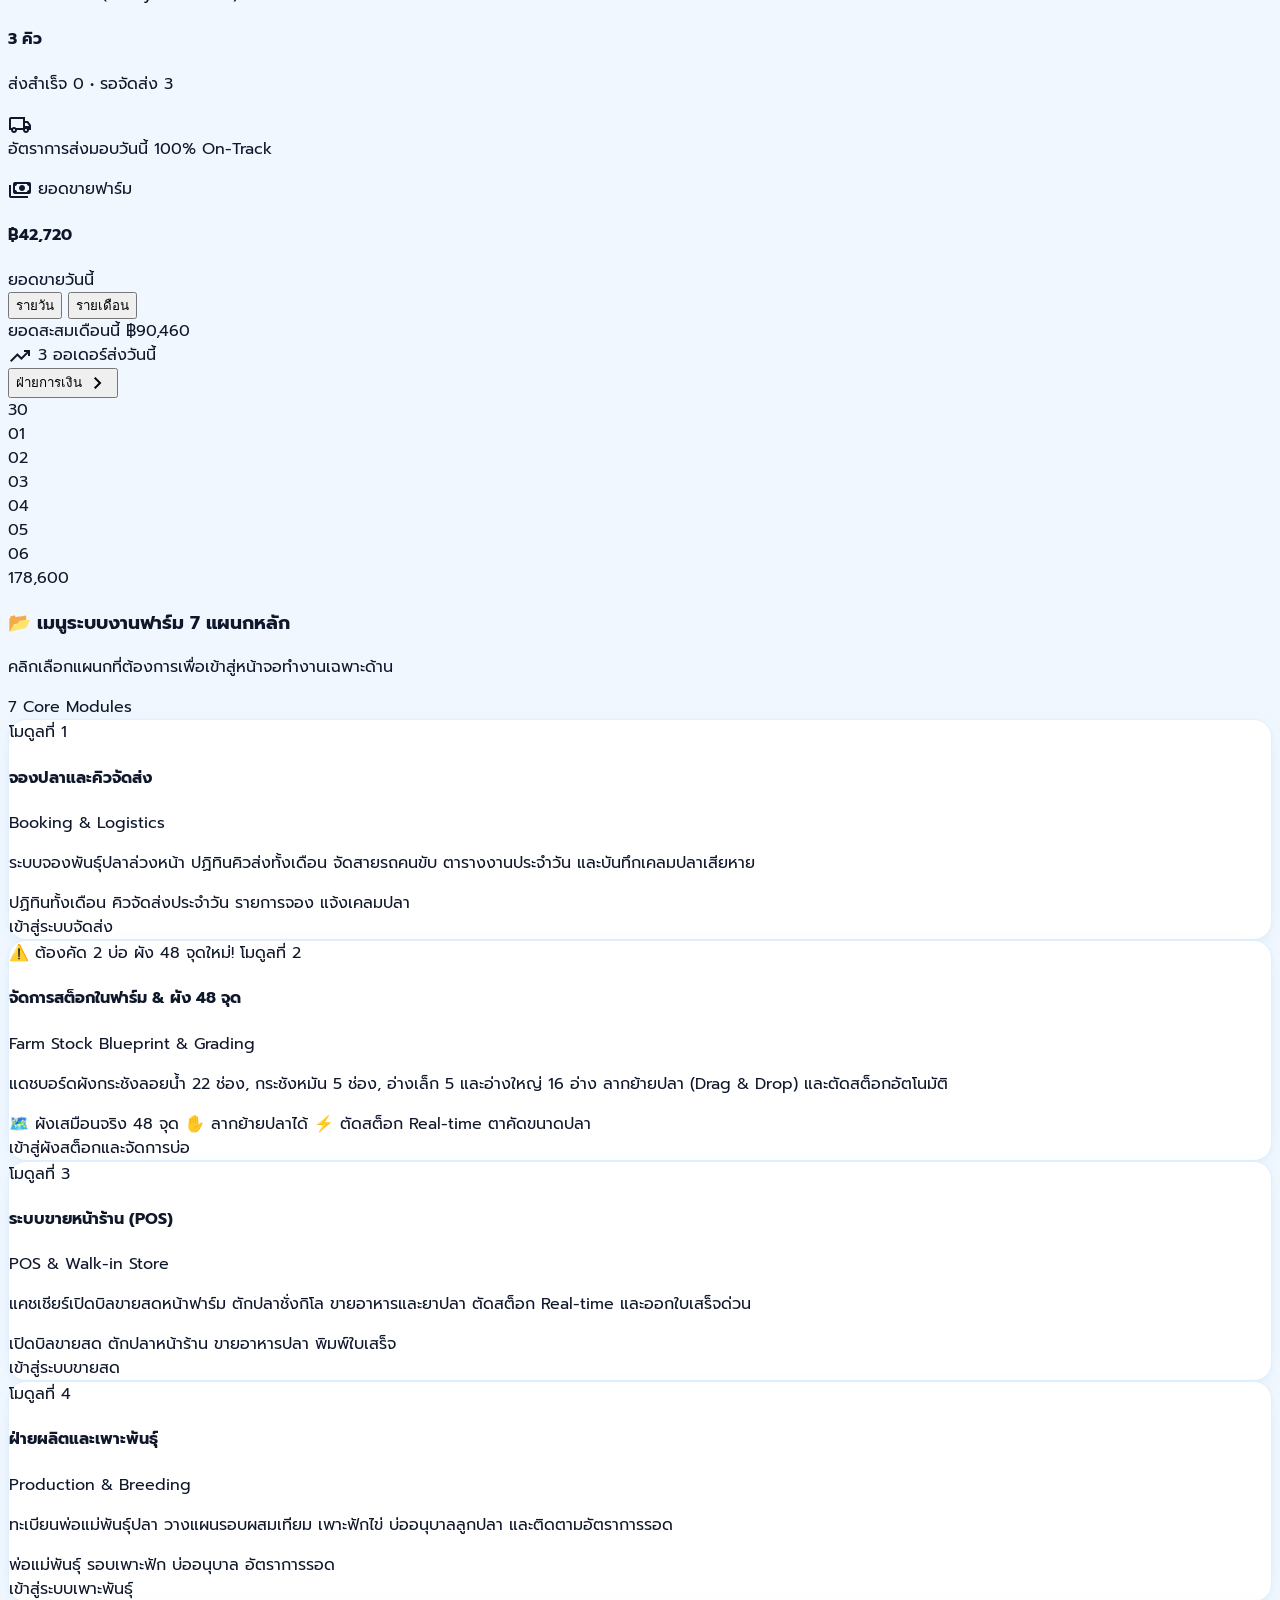
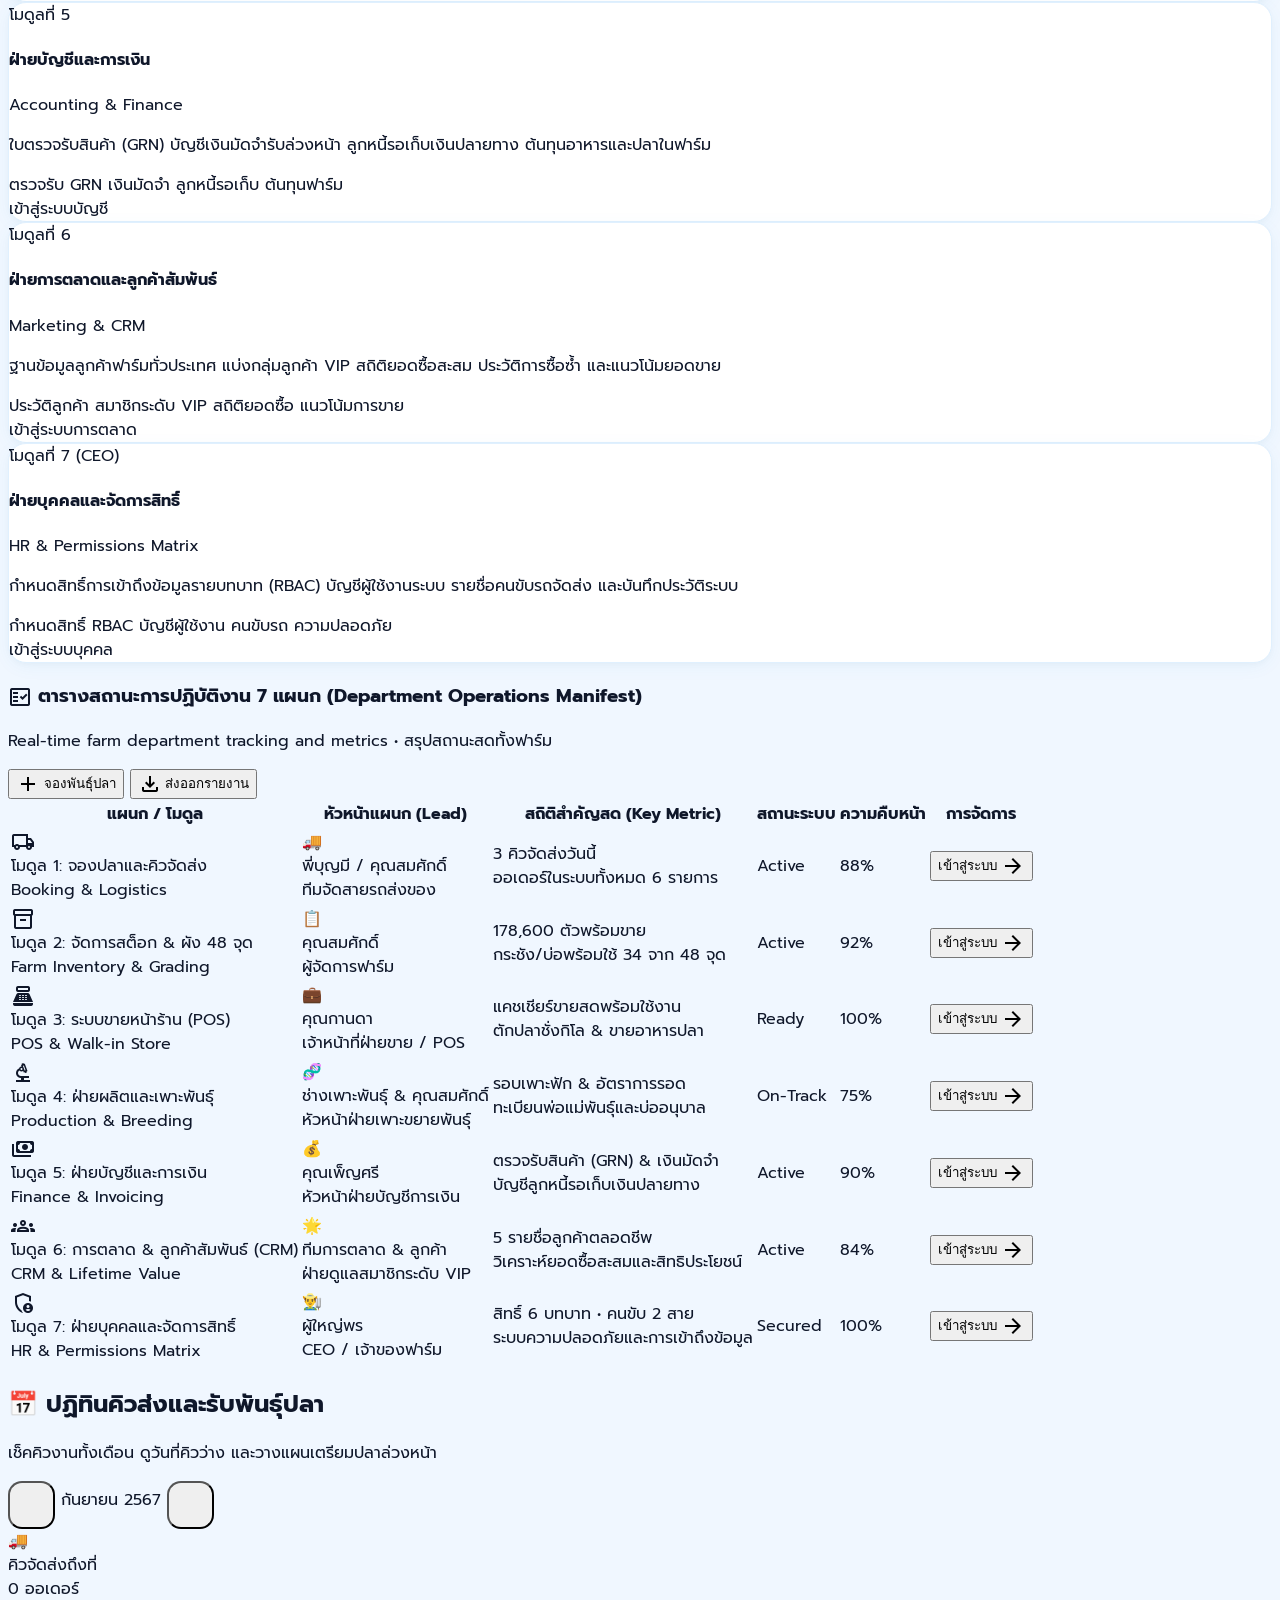
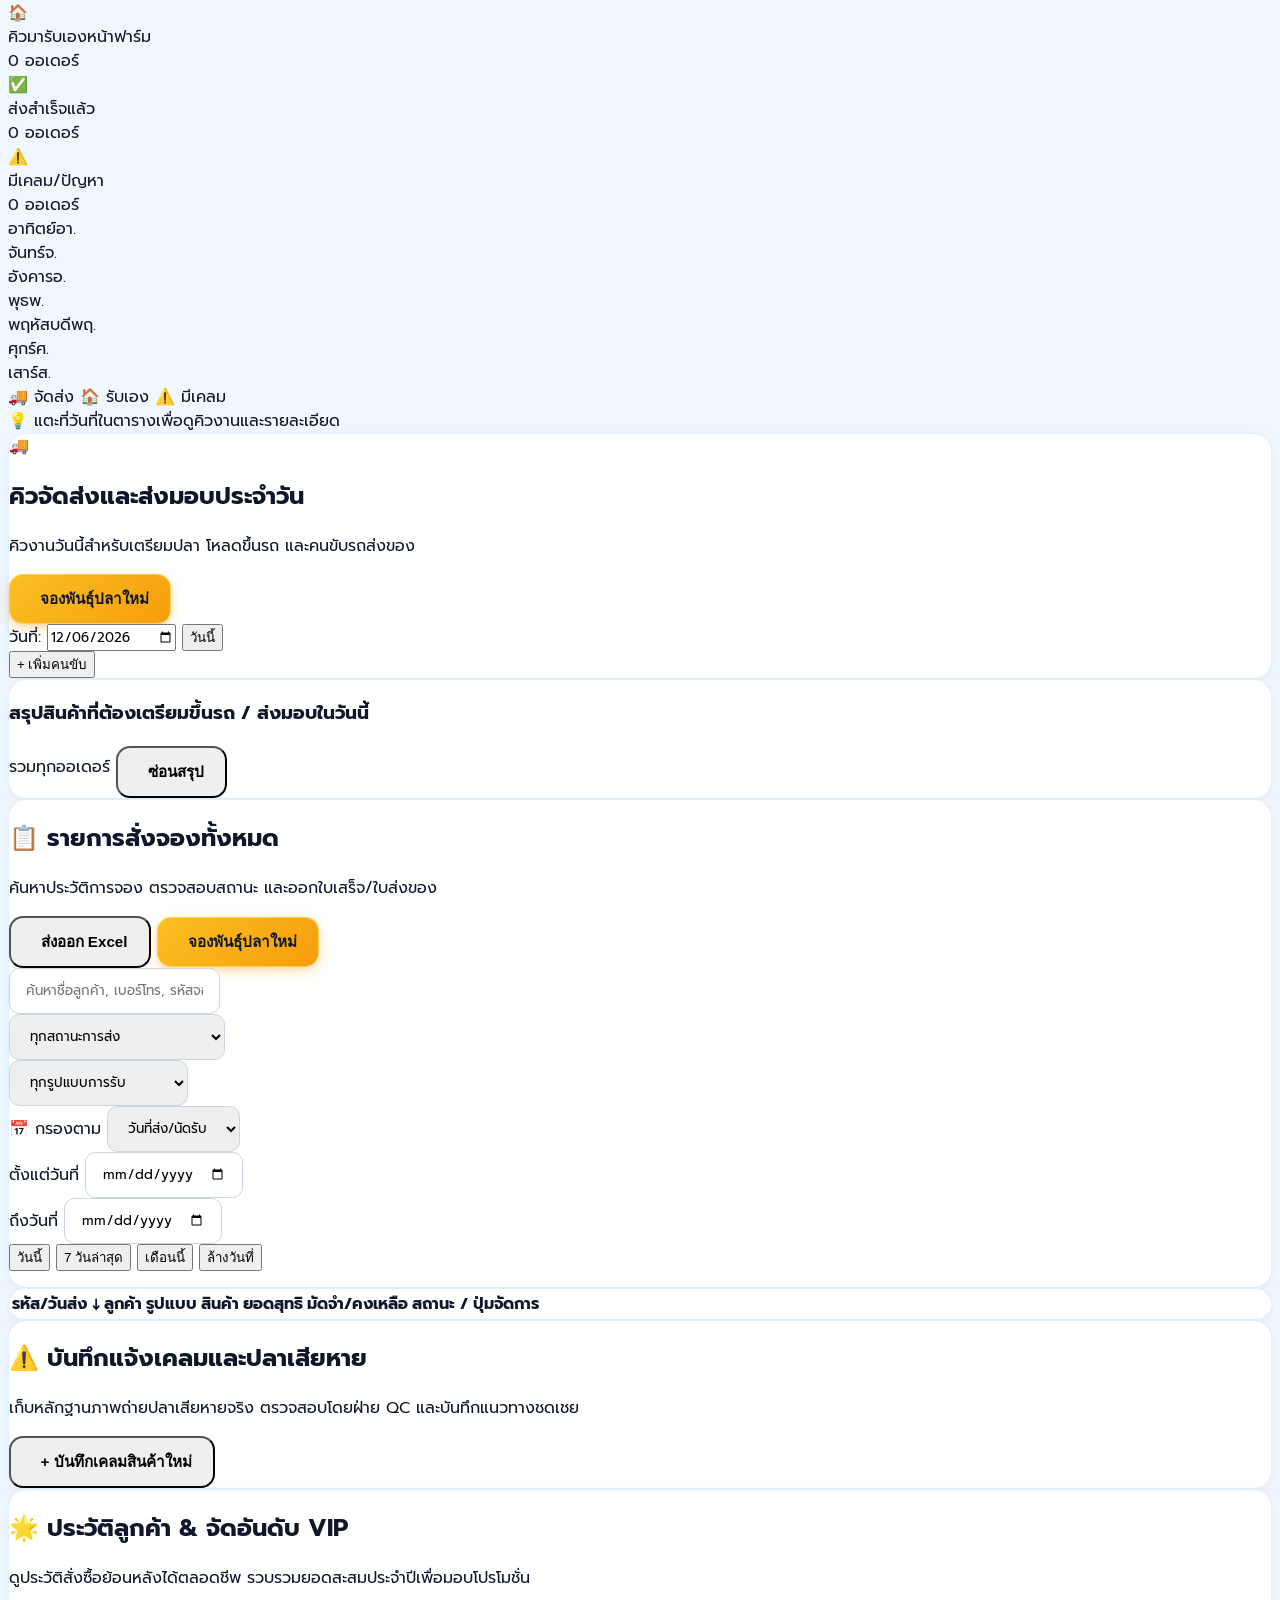
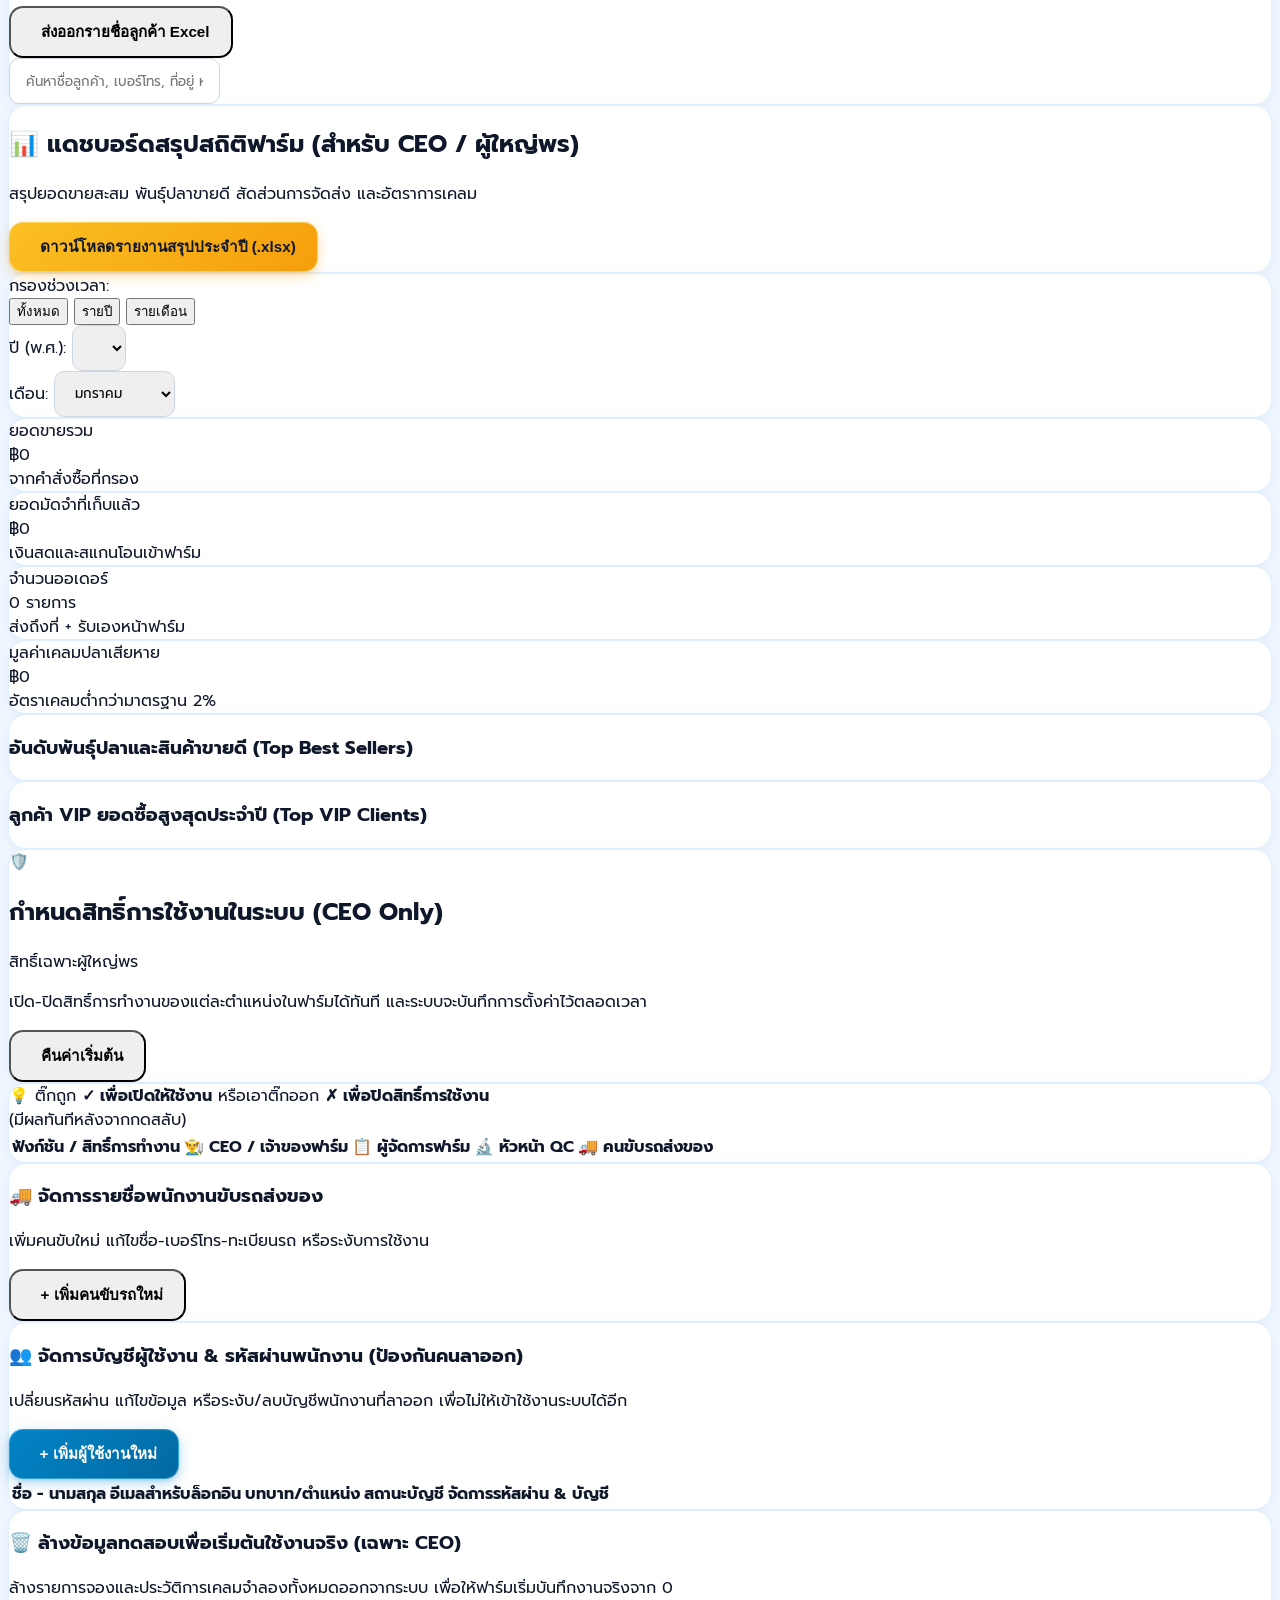
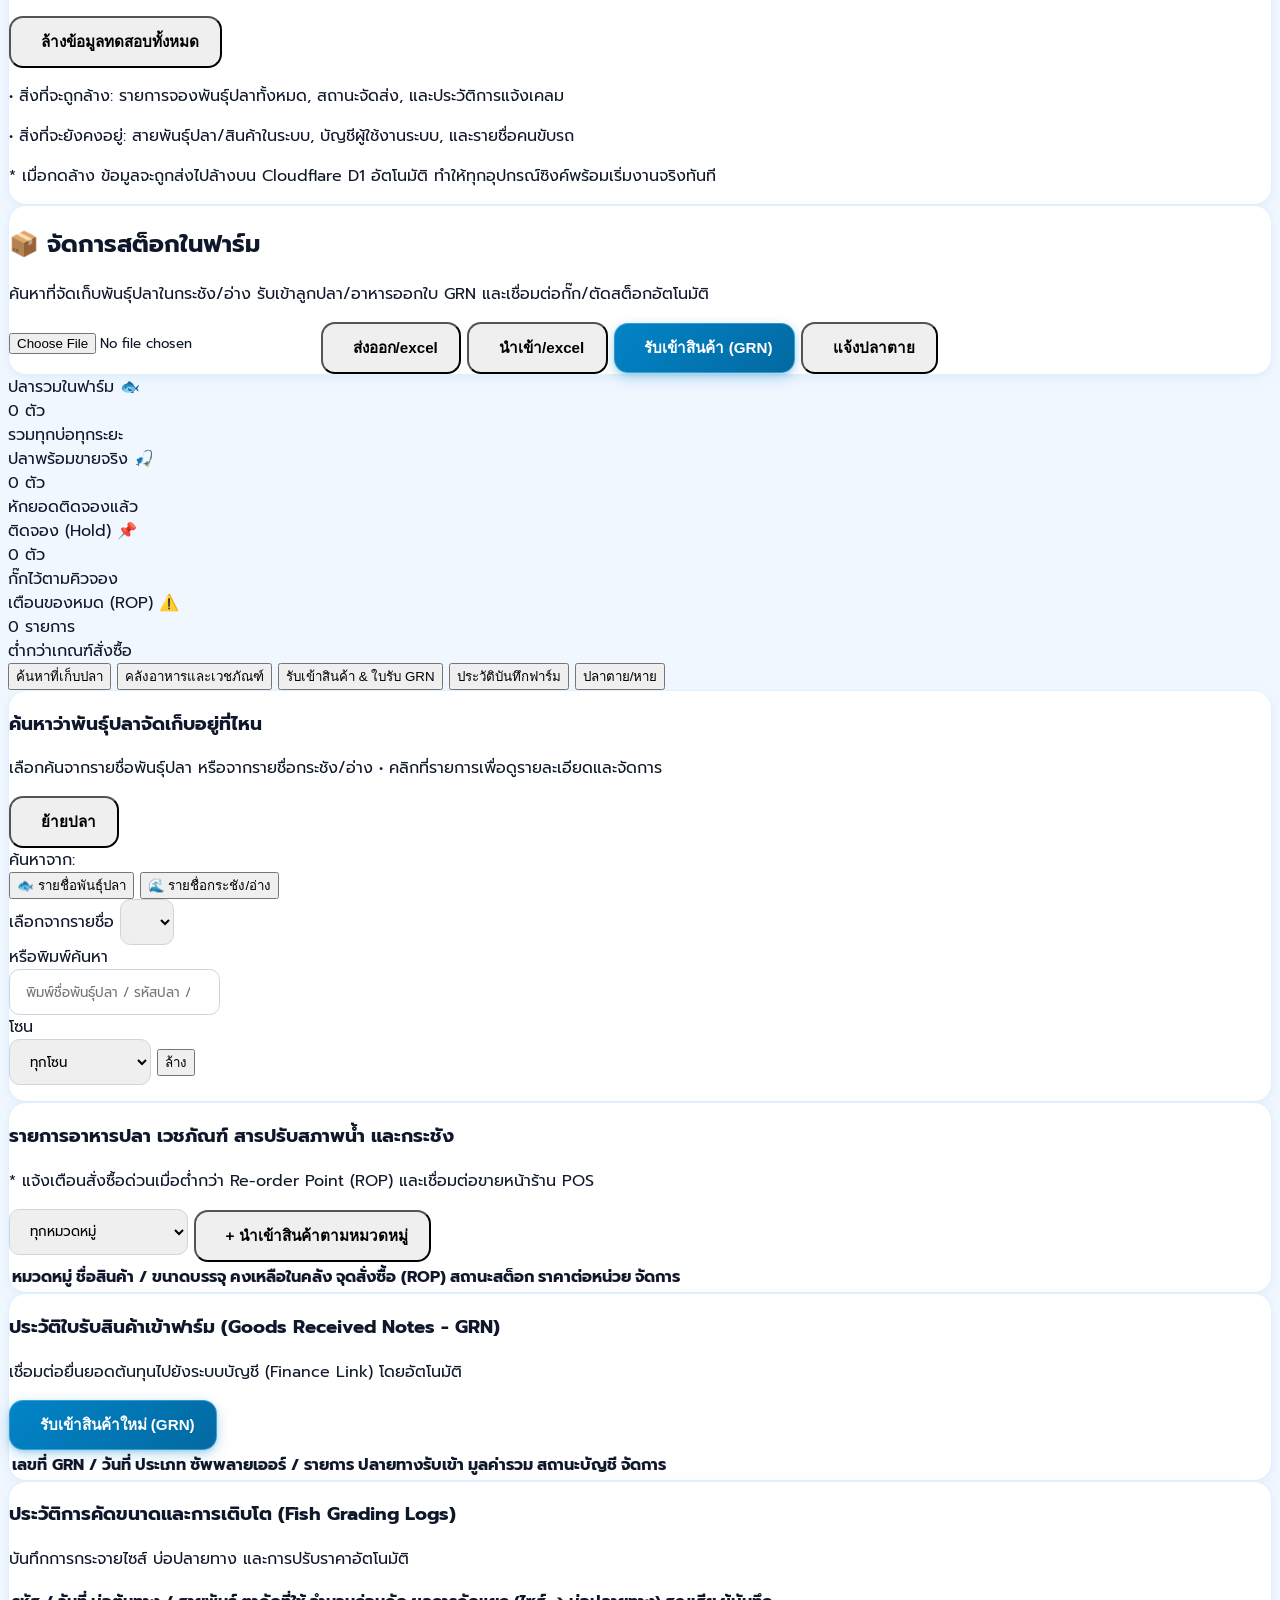
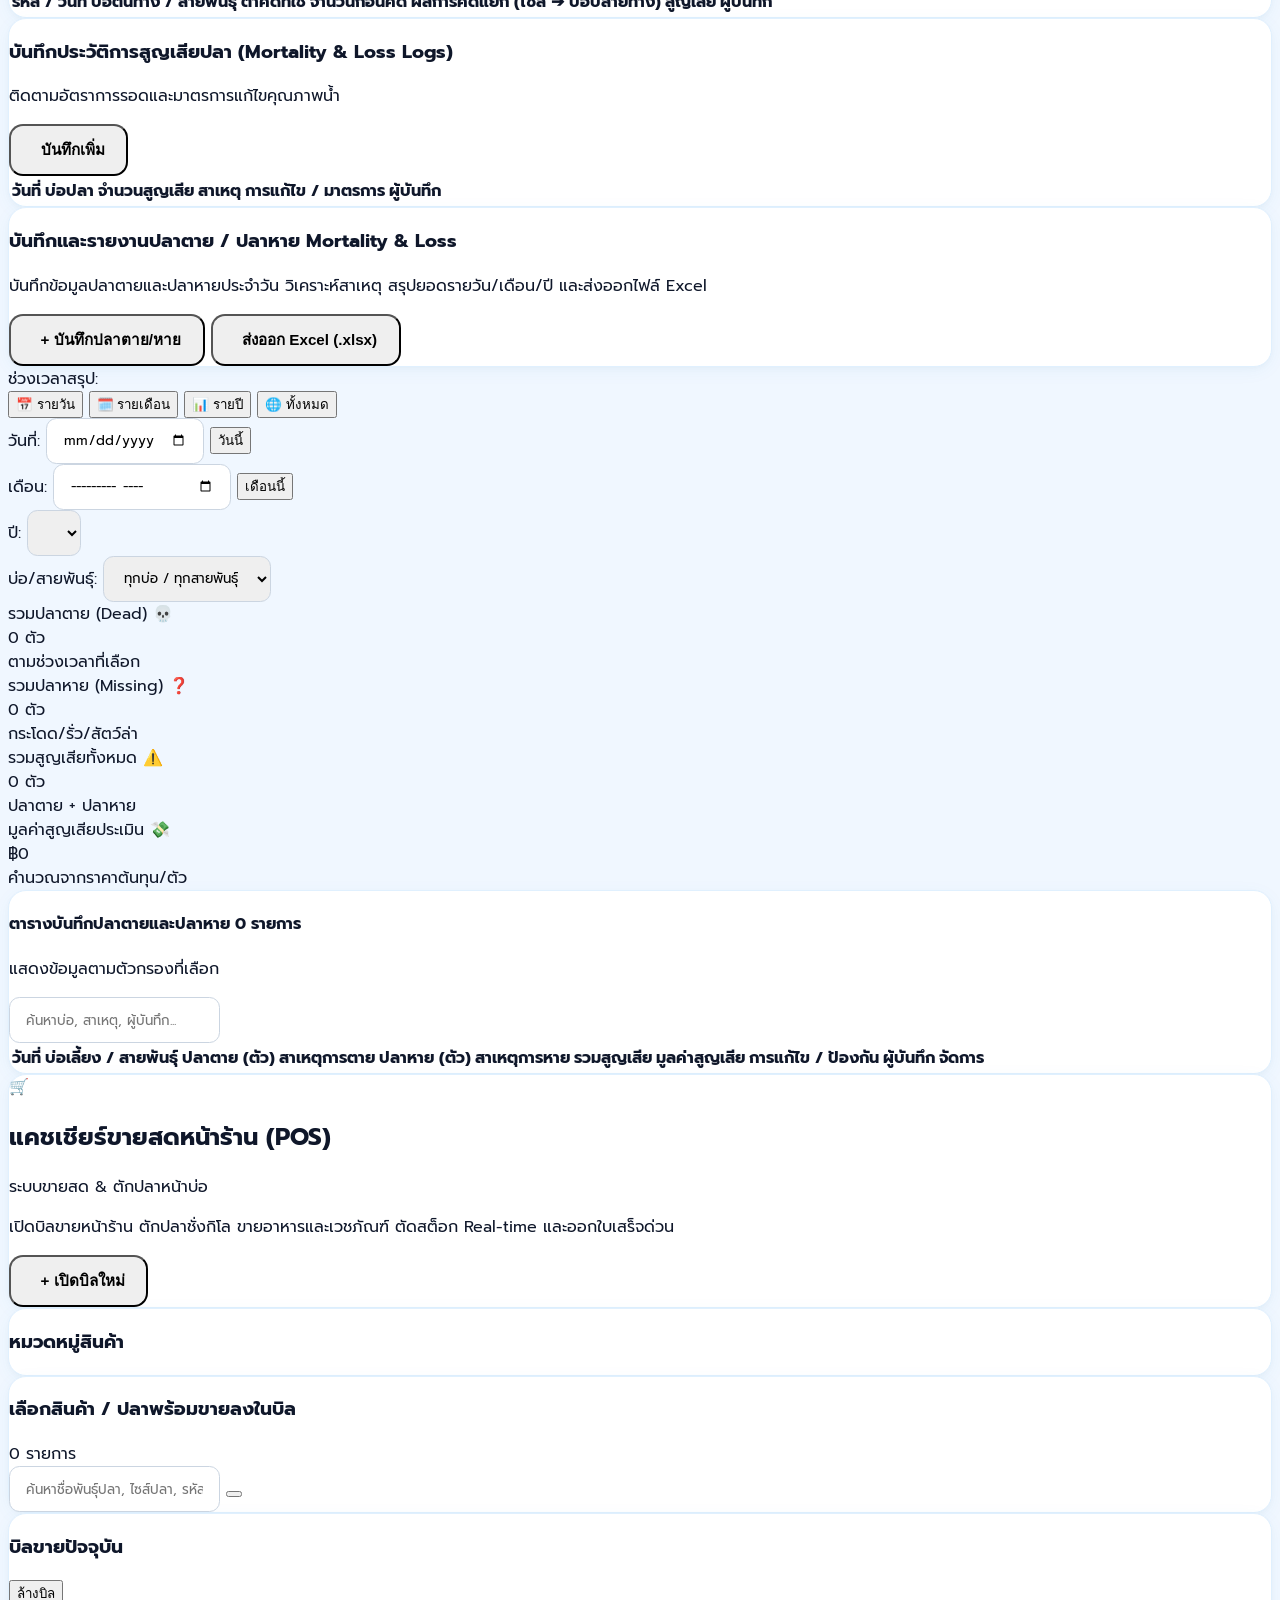
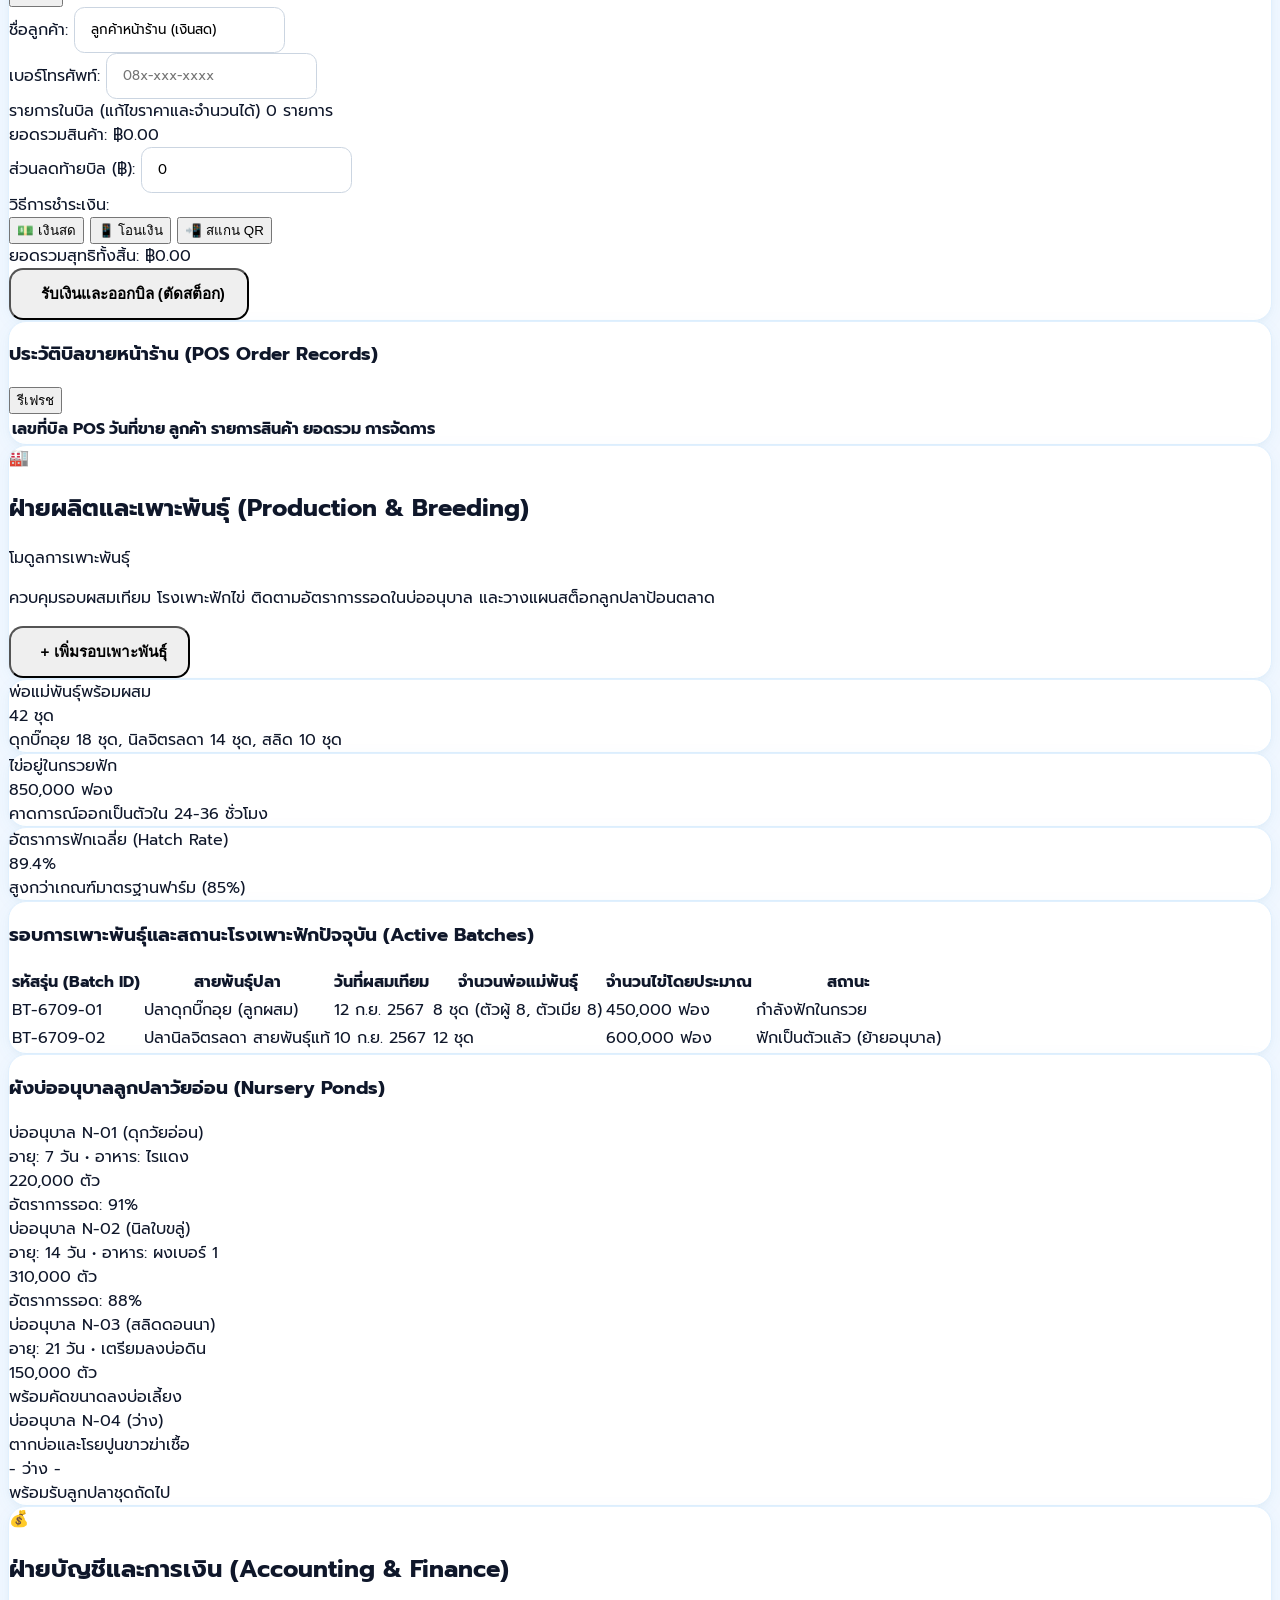
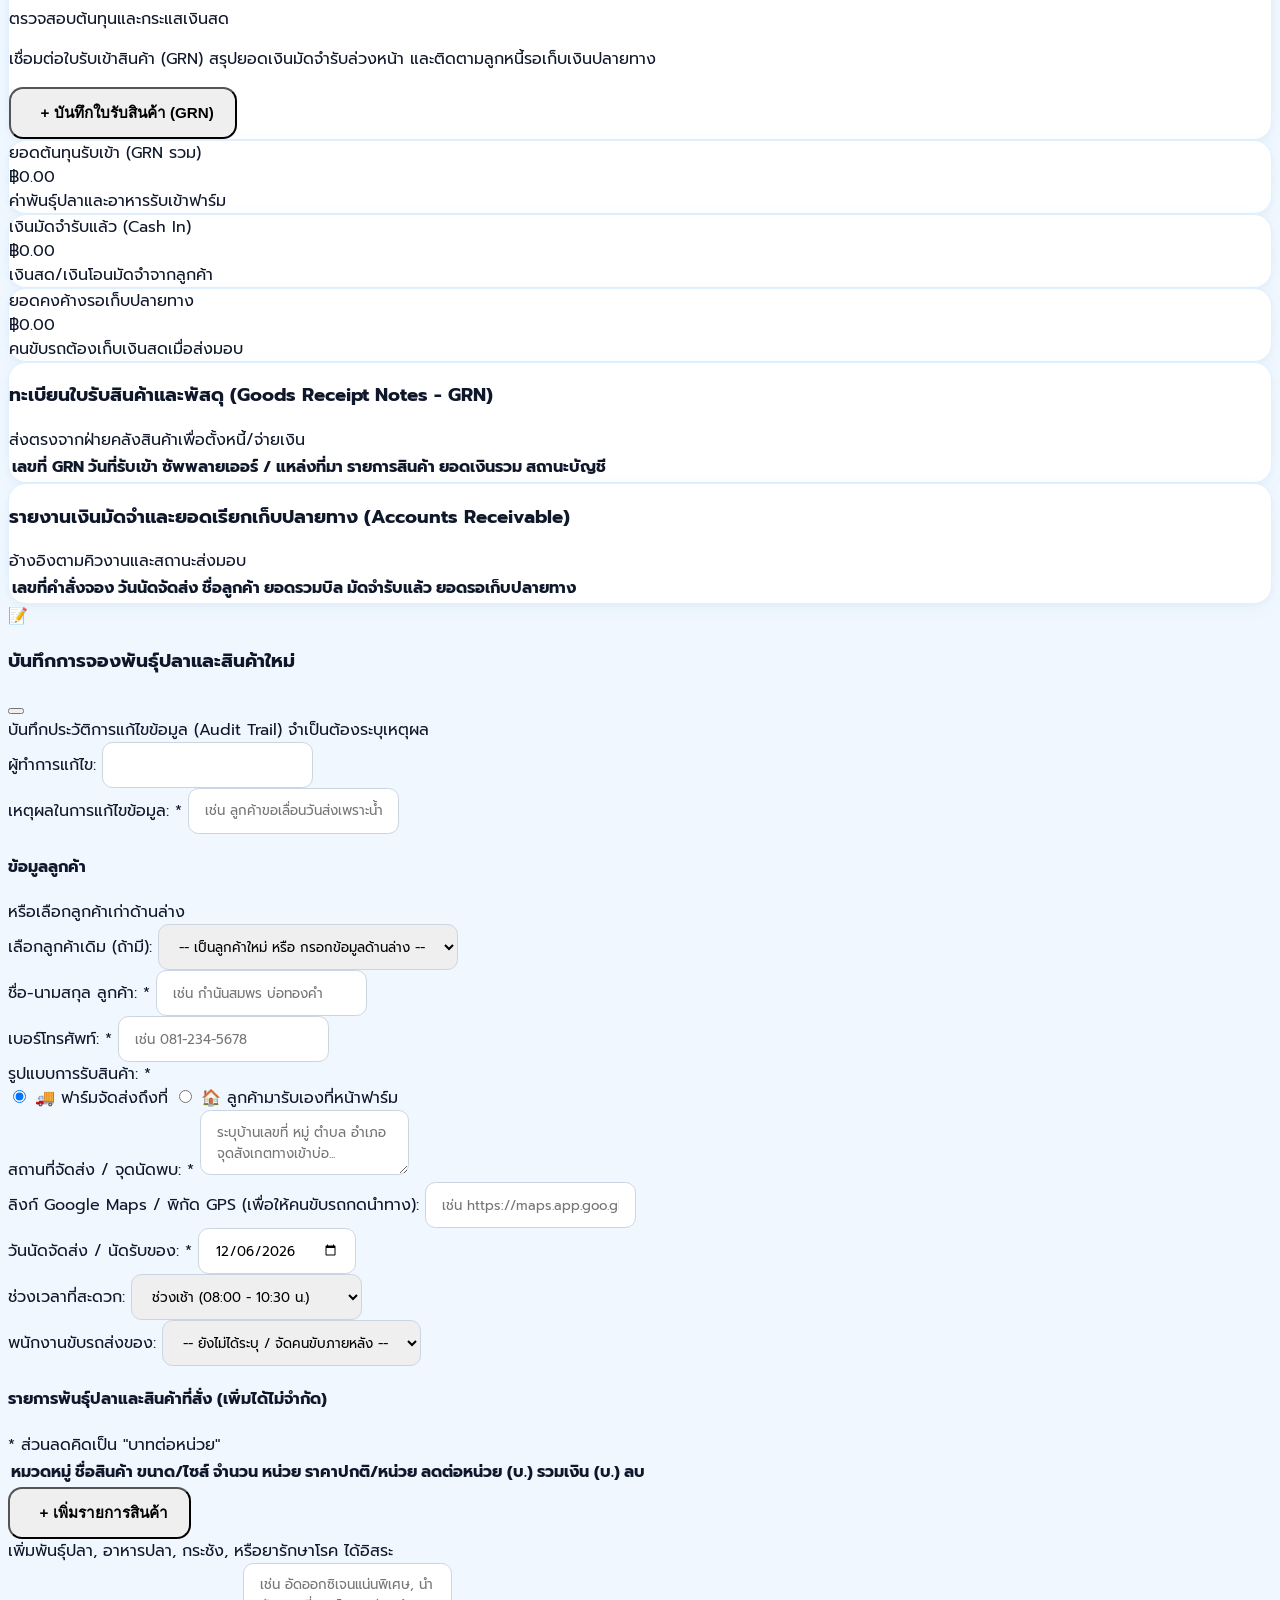
==== commit 464973bd: "23232" ====
--- a/index.html
+++ b/index.html
@@ -1473,6 +1473,15 @@
         </div>
 
         <div class="flex items-center gap-2 flex-wrap self-start sm:self-auto">
+          <input type="file" id="inventory-excel-import-input" accept=".xlsx,.xls,.csv" class="hidden" onchange="importInventoryFromExcel(event)">
+          <button type="button" onclick="exportInventoryToExcel()" class="btn-large bg-white hover:bg-rose-50 text-rose-600 border-2 border-rose-500 py-2 px-3 sm:px-4 text-xs sm:text-sm font-bold shadow-xs flex items-center gap-1.5">
+            <i data-lucide="file-down" class="w-4 h-4"></i>
+            <span>ส่งออก/excel</span>
+          </button>
+          <button type="button" onclick="triggerImportInventoryExcel()" class="btn-large bg-white hover:bg-emerald-50 text-emerald-600 border-2 border-emerald-500 py-2 px-3 sm:px-4 text-xs sm:text-sm font-bold shadow-xs flex items-center gap-1.5">
+            <i data-lucide="file-up" class="w-4 h-4"></i>
+            <span>นำเข้า/excel</span>
+          </button>
           <button onclick="openInboundGrnModal()" class="btn-large btn-primary-blue py-2 px-3 sm:px-4 text-xs sm:text-sm font-bold shadow-xs flex items-center gap-1.5">
             <i data-lucide="file-plus" class="w-4 h-4"></i>
             <span>รับเข้าสินค้า (GRN)</span>
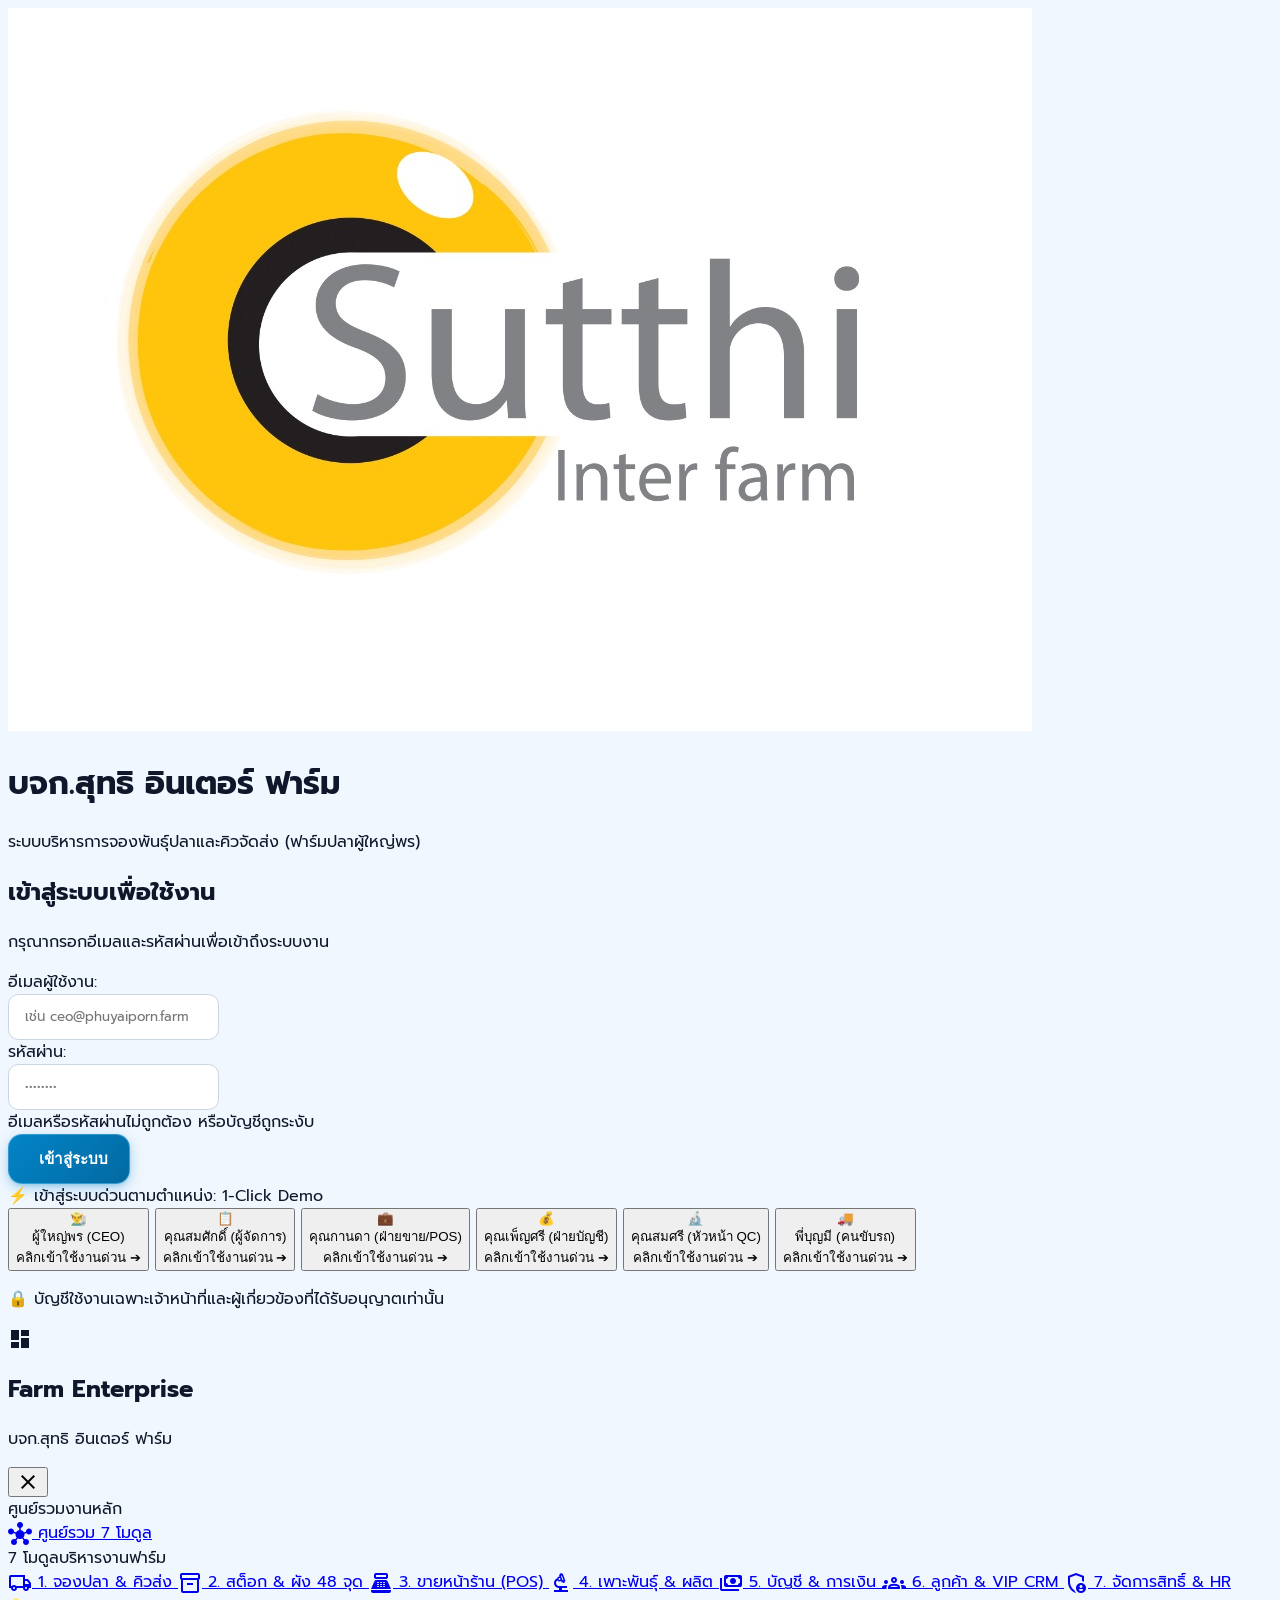
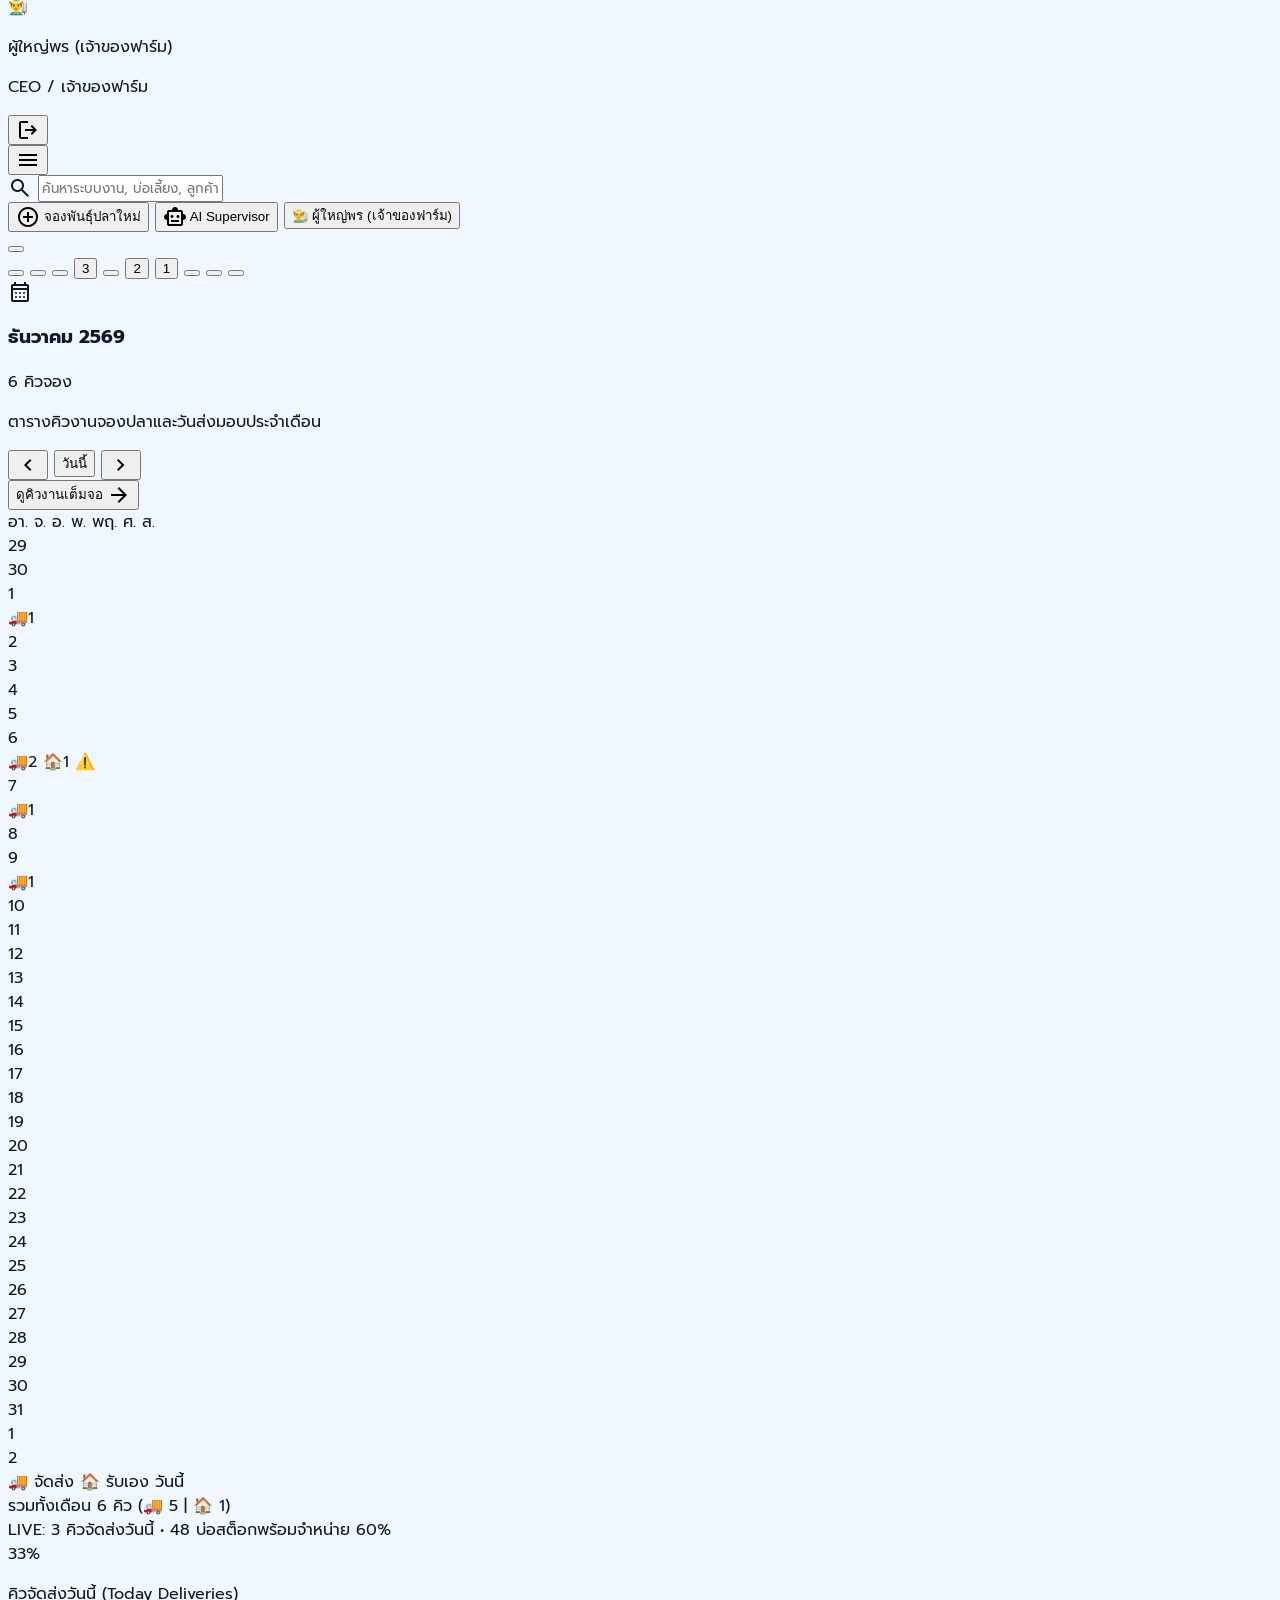
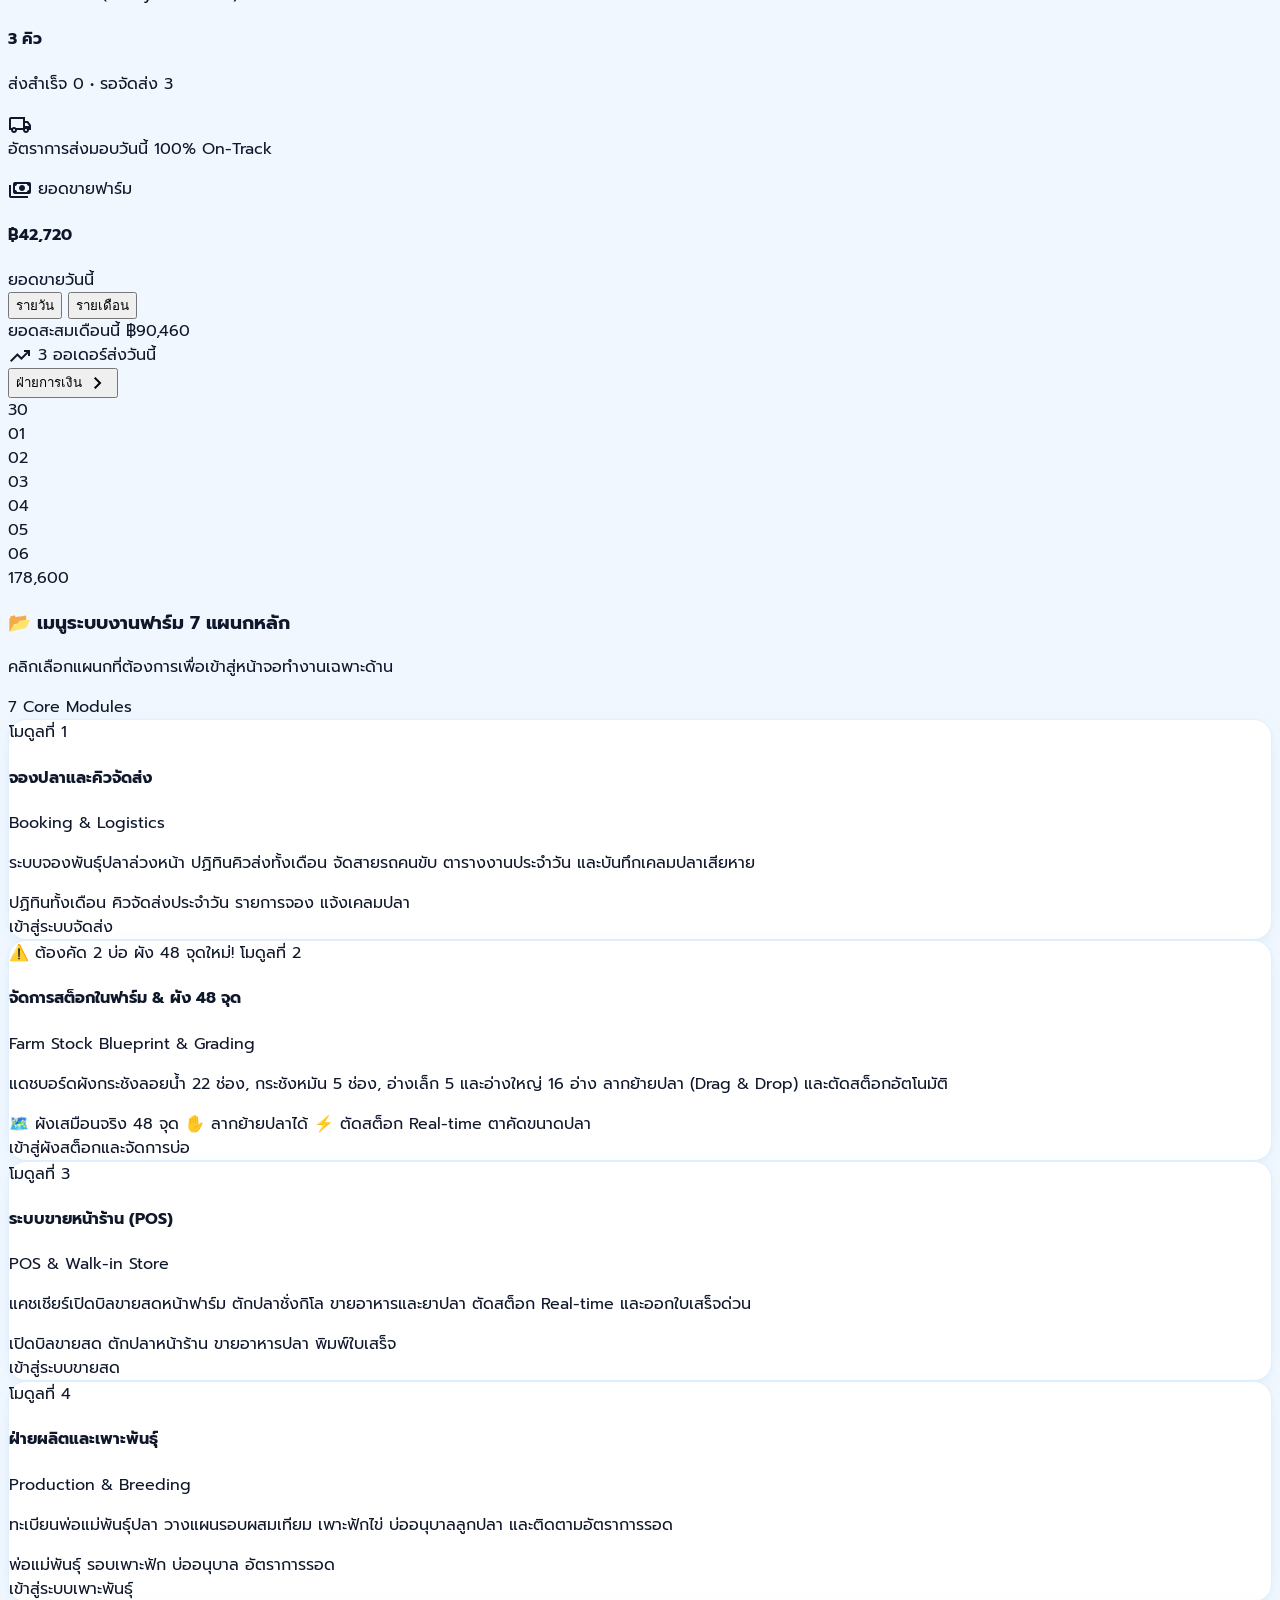
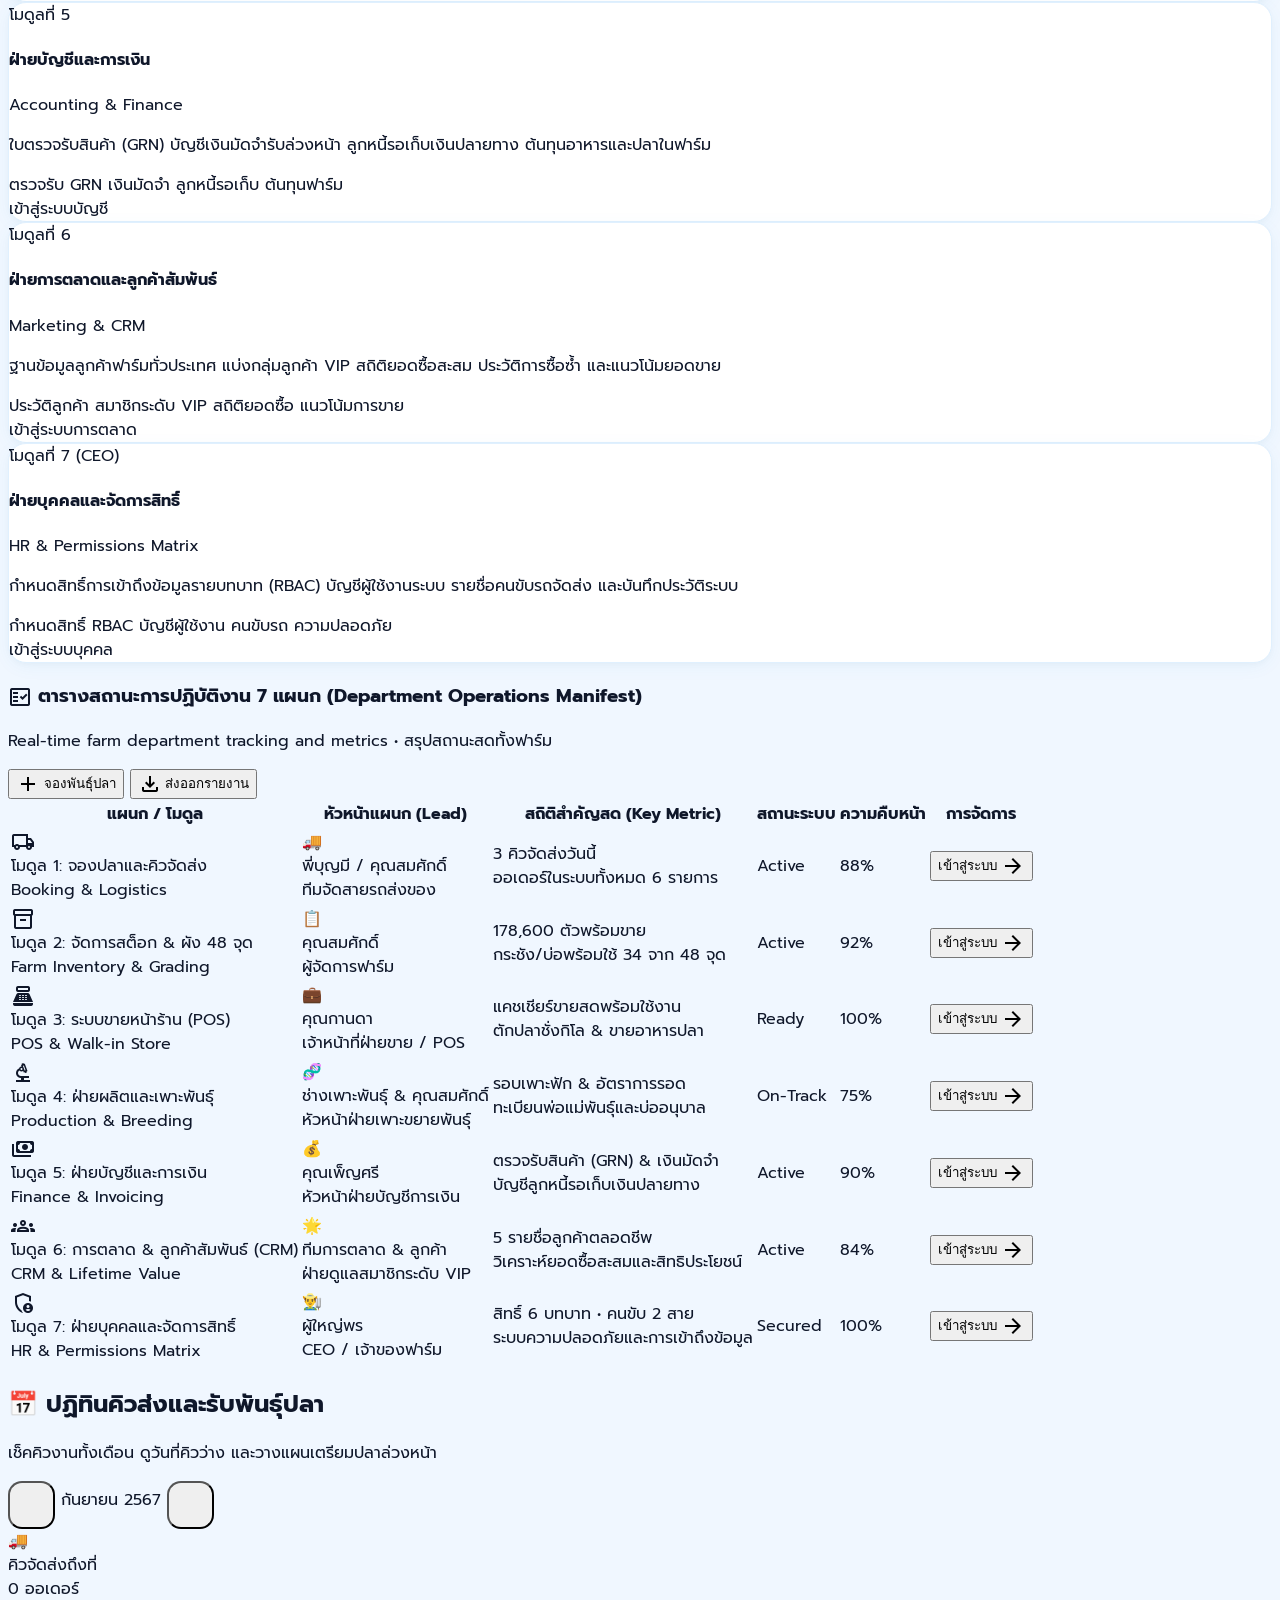
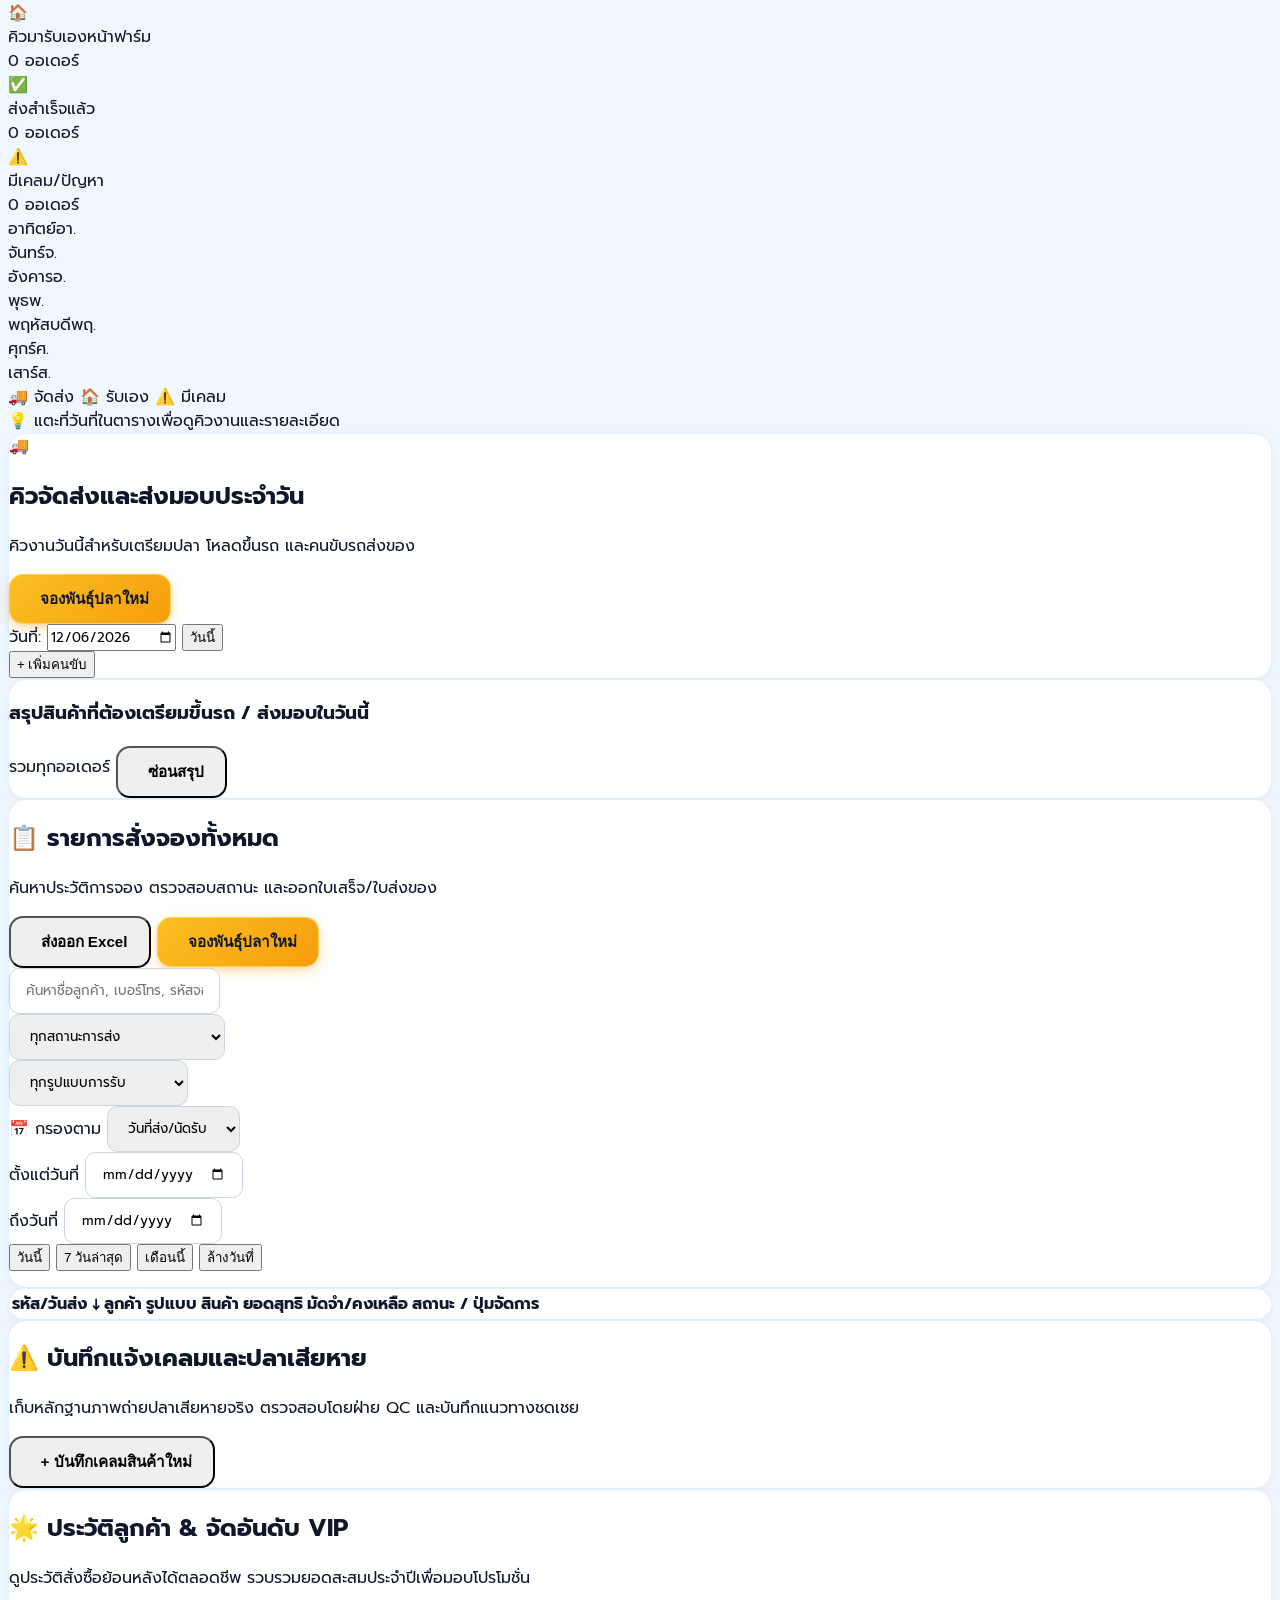
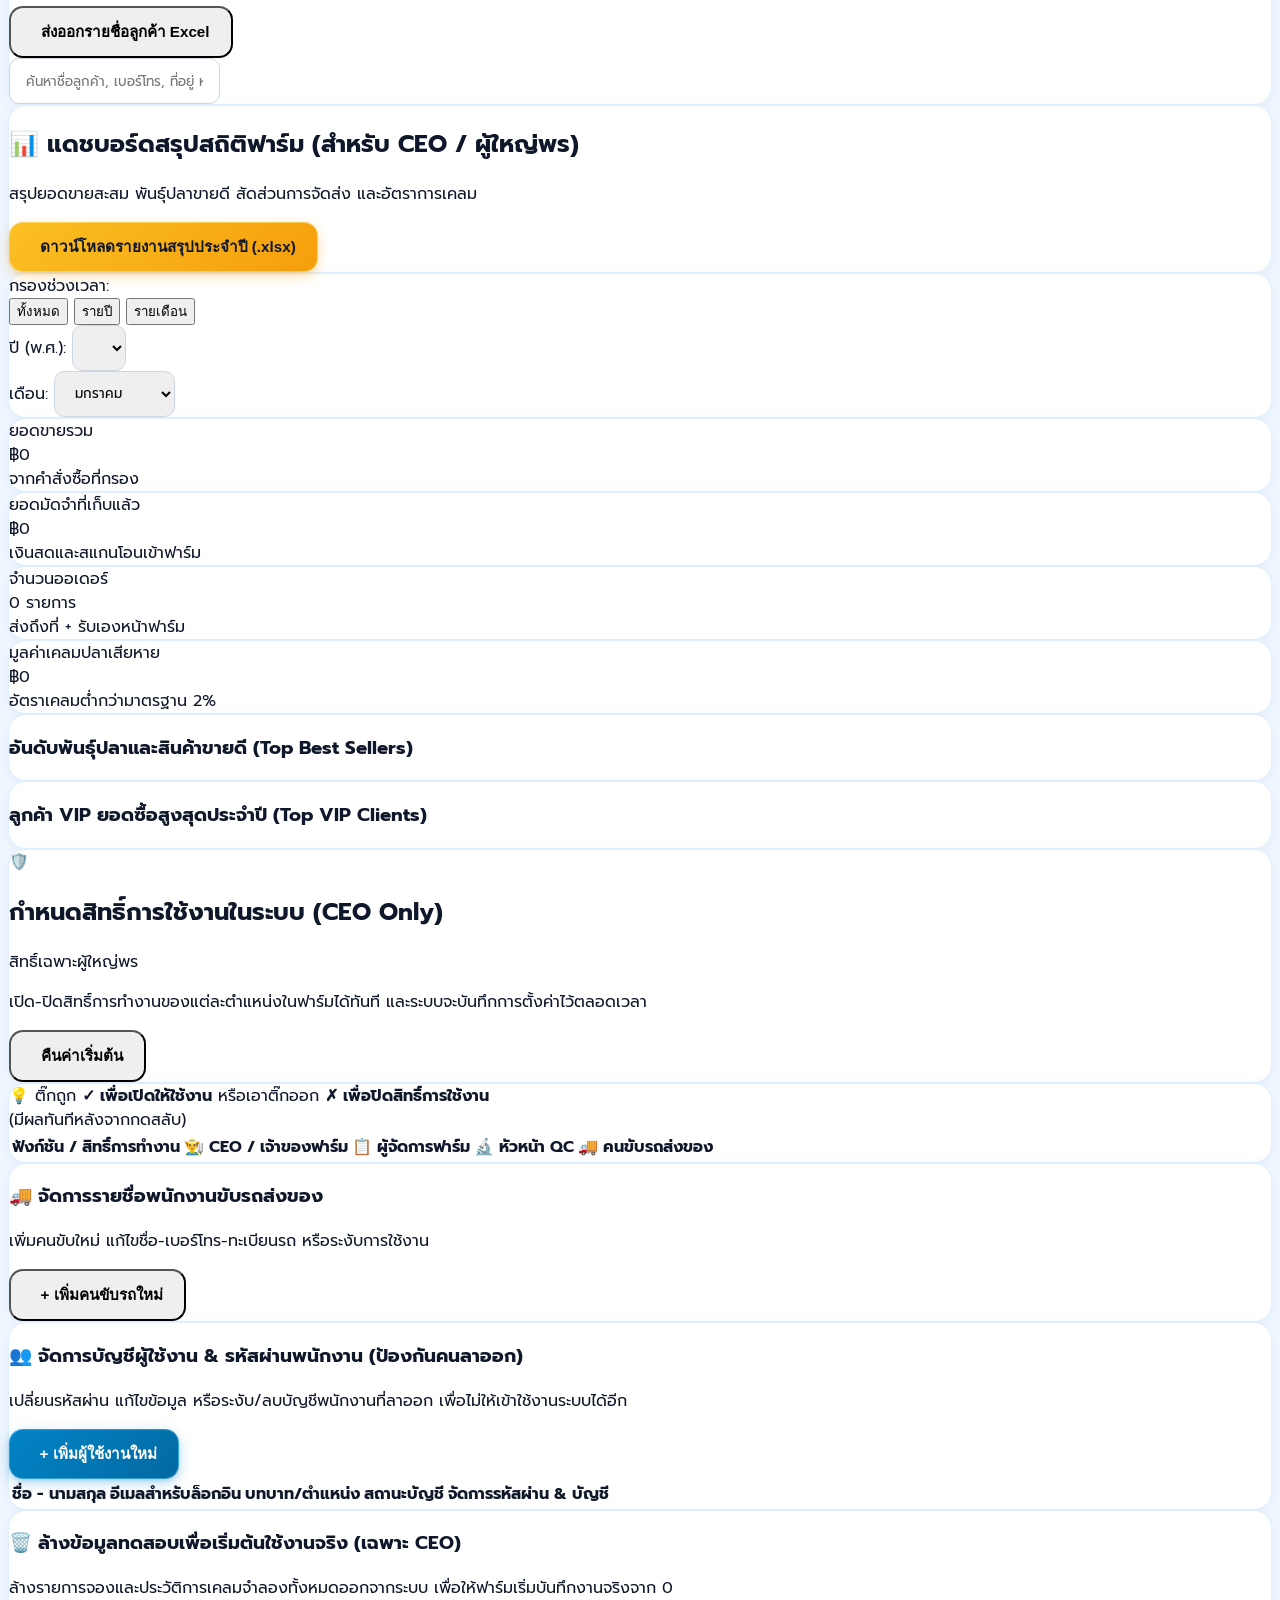
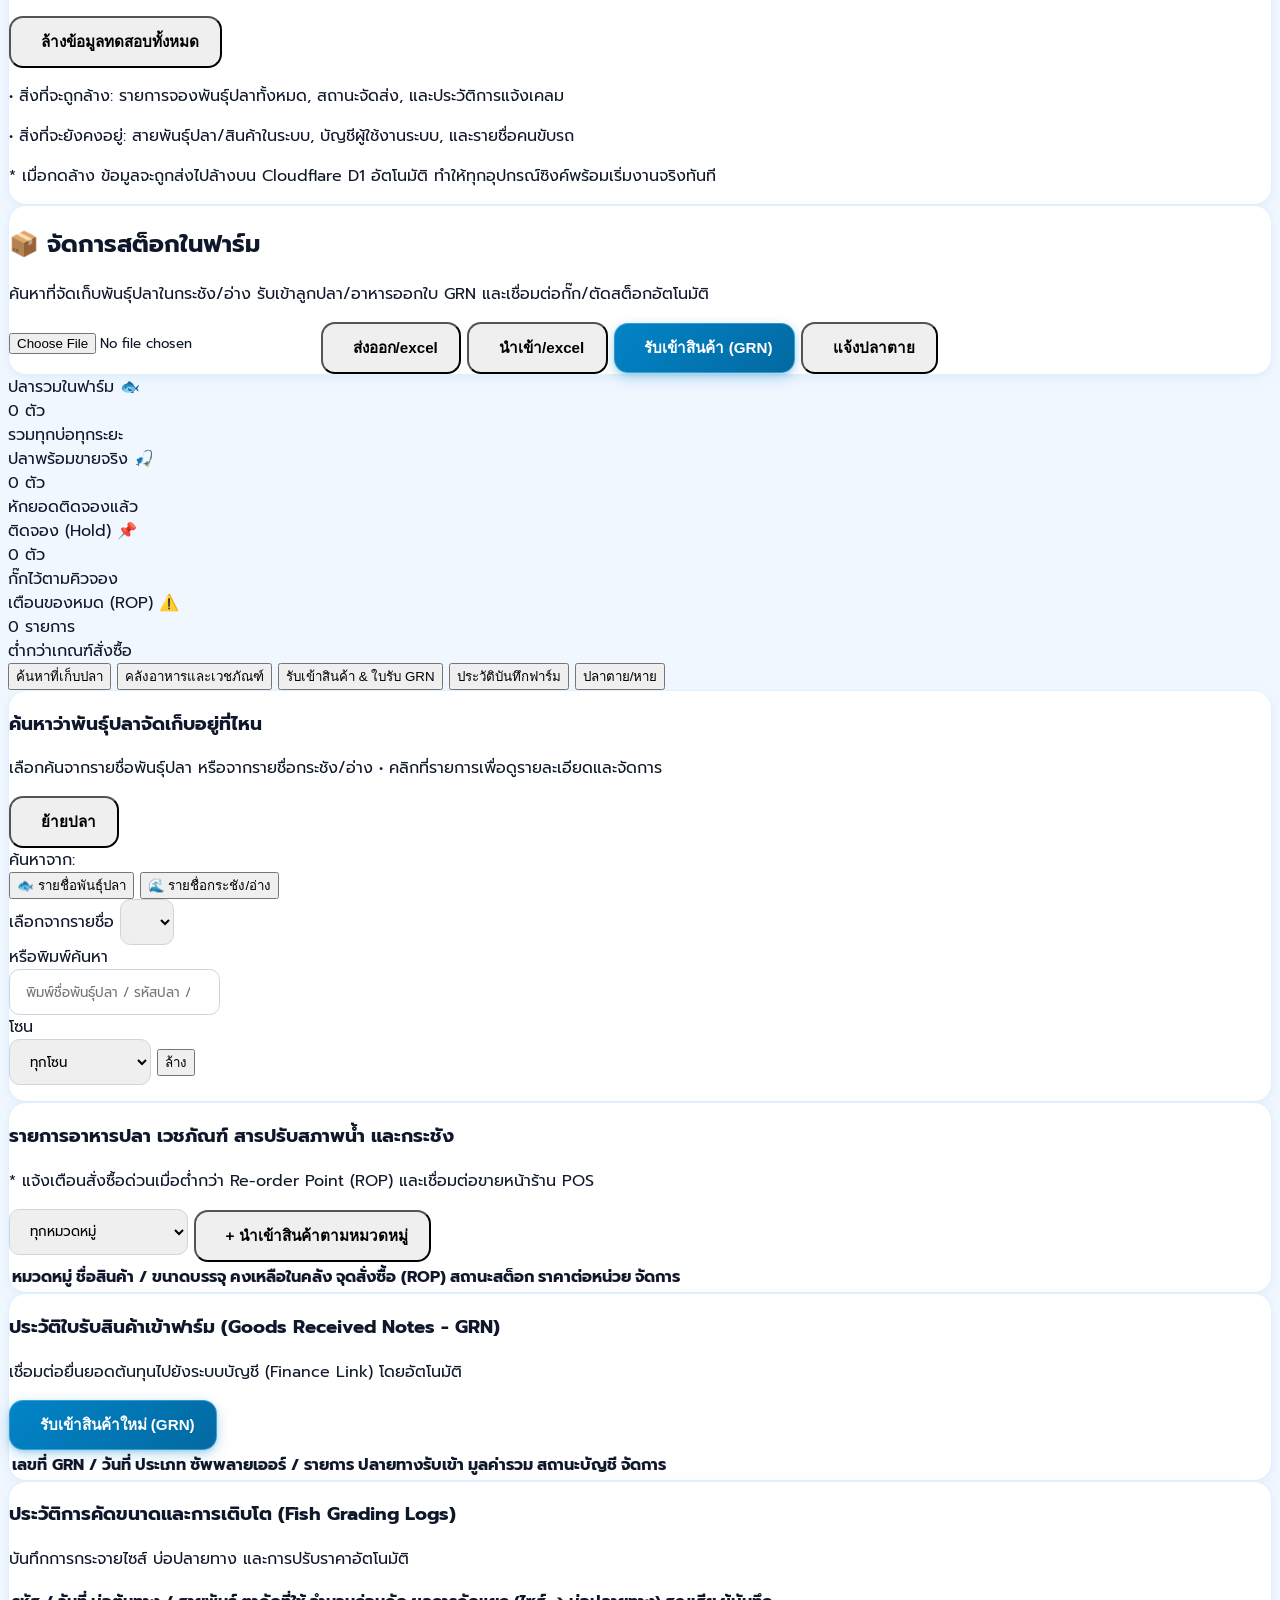
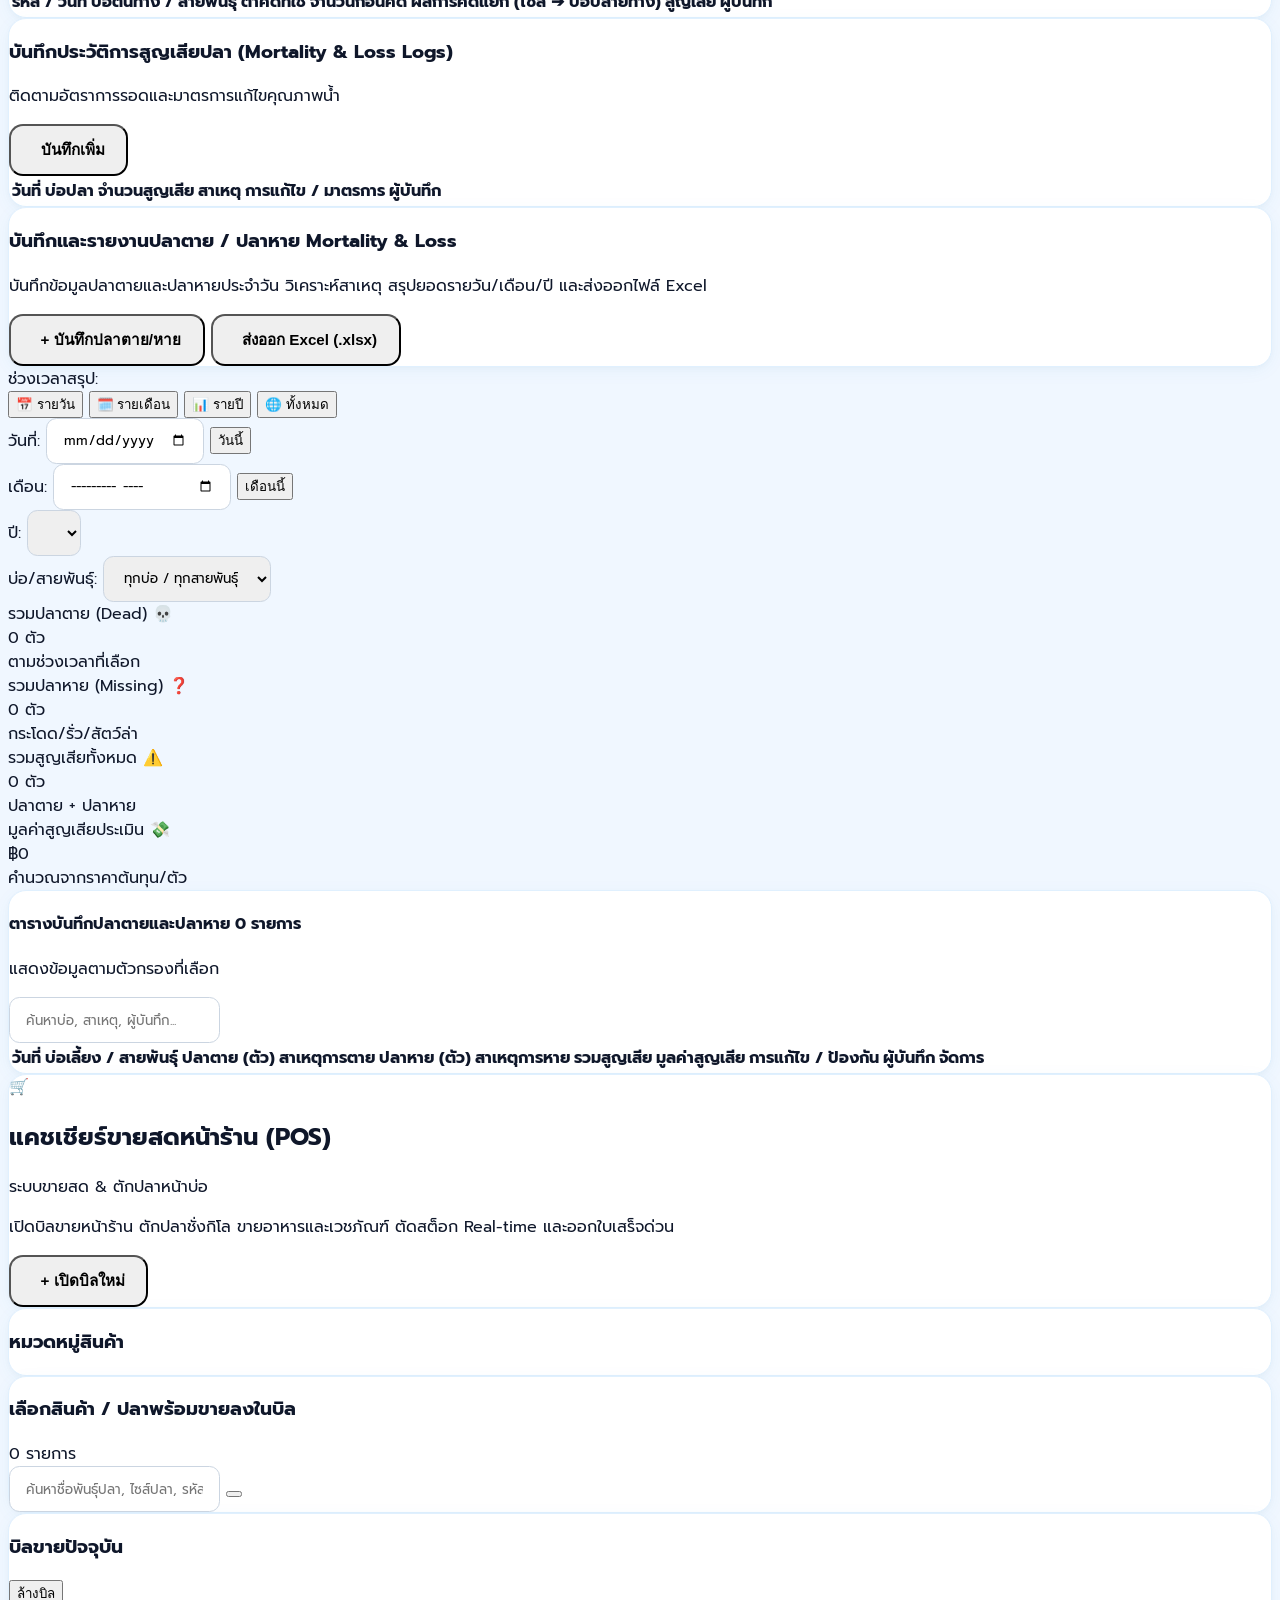
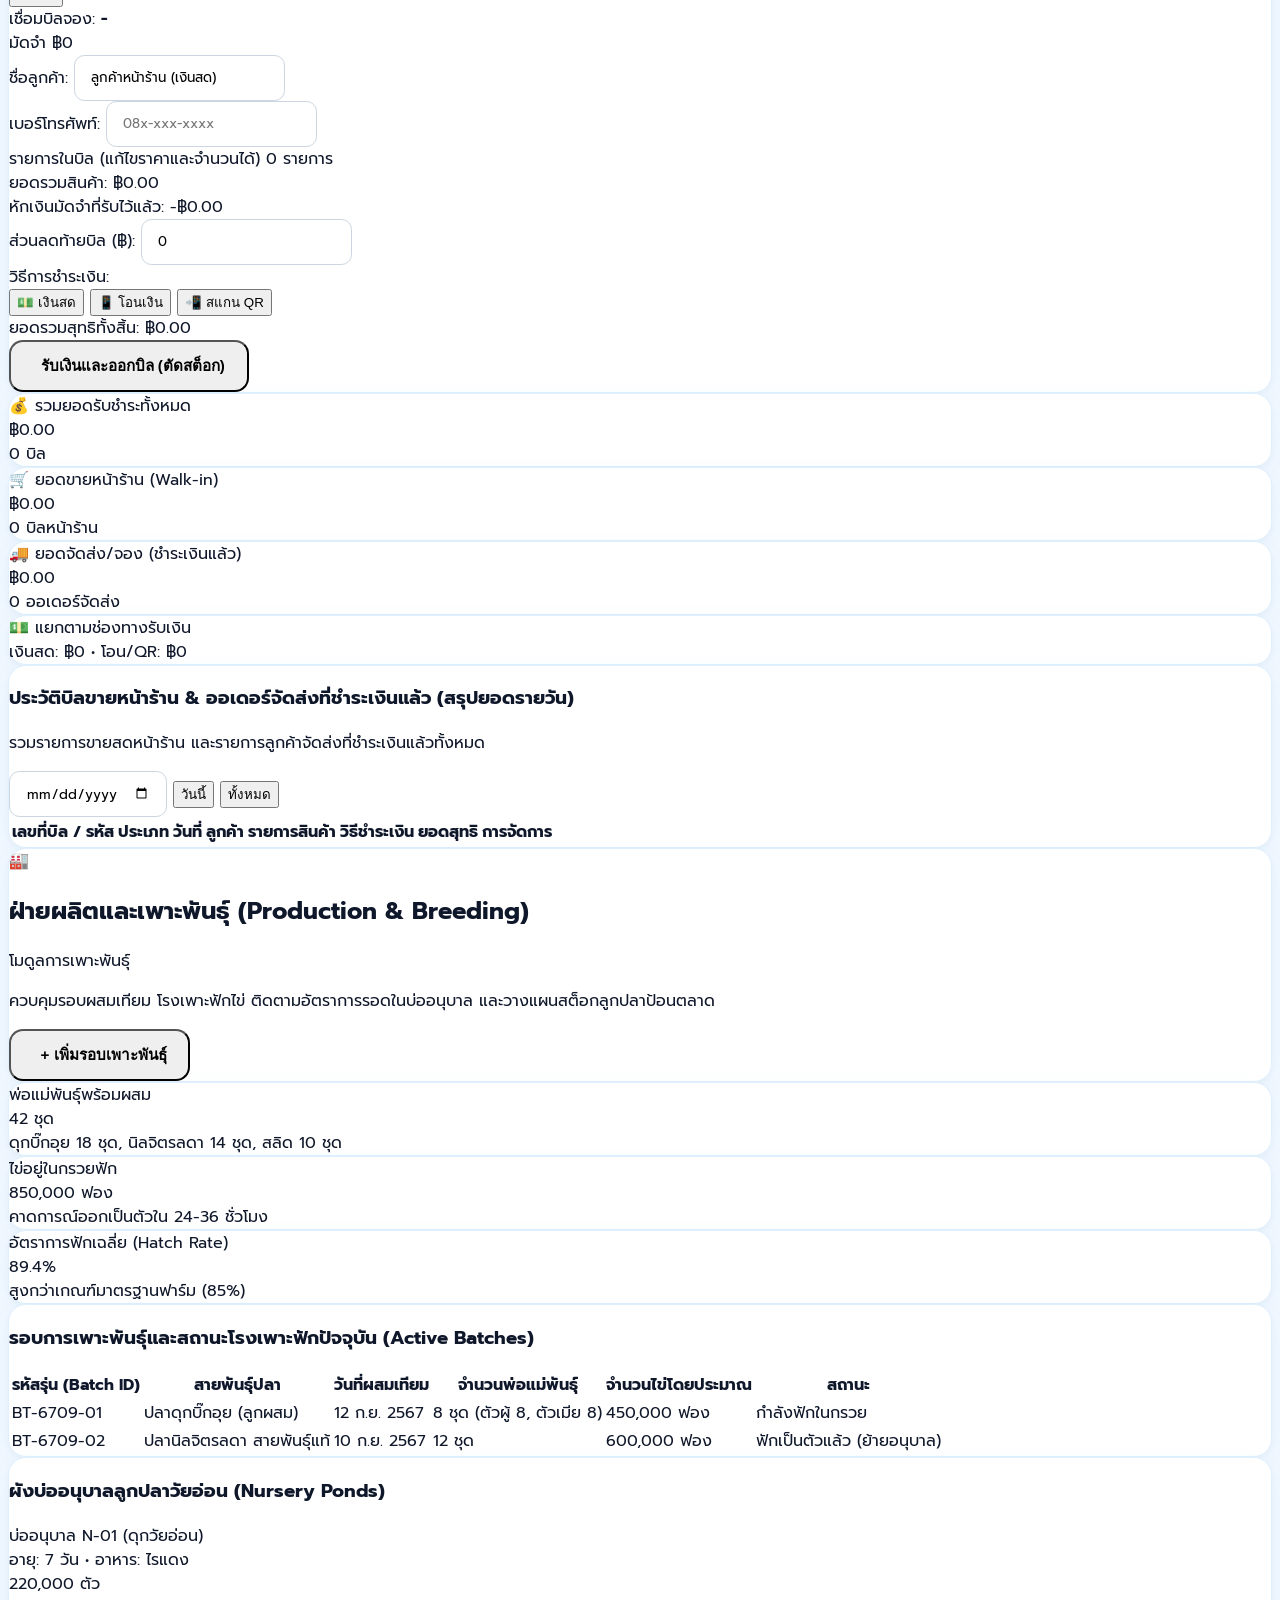
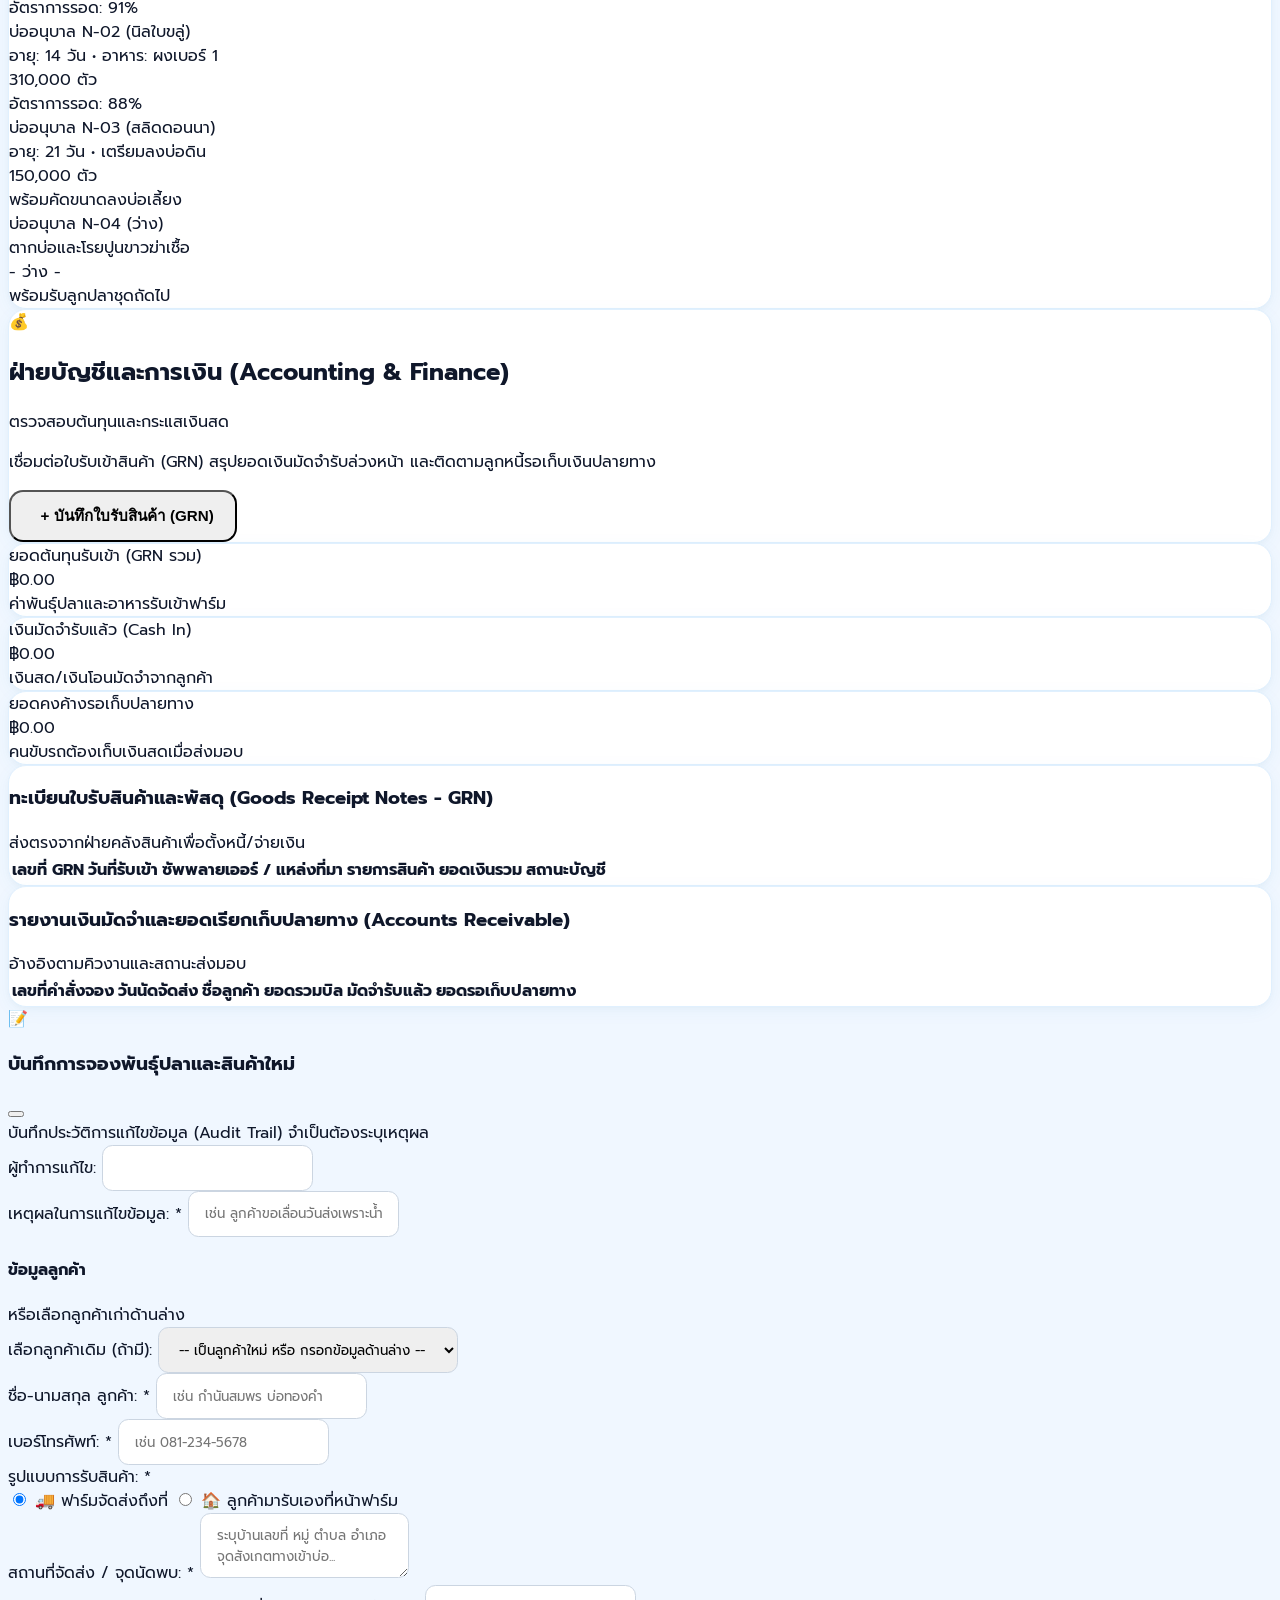
==== commit 818181fb: "12121" ====
--- a/index.html
+++ b/index.html
@@ -2067,6 +2067,15 @@
 
             <!-- Customer Info -->
             <div class="space-y-2 bg-slate-50 p-3 rounded-xl border border-slate-200">
+              <!-- แถบแสดงสถานะกรณีส่งออเดอร์มาจากโมดูลจองปลา -->
+              <div id="pos-linked-order-banner" class="hidden bg-sky-100/90 border border-sky-300 text-sky-900 px-2.5 py-1.5 rounded-lg text-[11px] flex items-center justify-between gap-2">
+                <div class="flex items-center gap-1.5 min-w-0">
+                  <i data-lucide="file-symlink" class="w-3.5 h-3.5 text-sky-700 shrink-0"></i>
+                  <span class="font-bold truncate">เชื่อมบิลจอง: <strong id="pos-linked-order-id">-</strong></span>
+                </div>
+                <span id="pos-linked-deposit-badge" class="hidden bg-emerald-600 text-white text-[10px] font-extrabold px-1.5 py-0.5 rounded shrink-0">มัดจำ ฿0</span>
+              </div>
+
               <div class="grid grid-cols-1 sm:grid-cols-2 gap-2">
                 <div>
                   <label class="block text-[11px] font-bold text-slate-600 mb-1">ชื่อลูกค้า:</label>
@@ -2096,6 +2105,12 @@
               <div class="flex items-center justify-between text-xs text-slate-600">
                 <span class="font-semibold">ยอดรวมสินค้า:</span>
                 <span id="pos-cart-subtotal" class="font-bold text-slate-800">฿0.00</span>
+              </div>
+
+              <!-- หักเงินมัดจำเดิม (แสดงเมื่อดึงออเดอร์จองที่มีมัดจำมาคิดเงิน) -->
+              <div id="pos-cart-deposit-row" class="hidden flex items-center justify-between text-xs text-sky-700">
+                <span class="font-semibold">หักเงินมัดจำที่รับไว้แล้ว:</span>
+                <span id="pos-cart-deposit-val" class="font-bold">-฿0.00</span>
               </div>
 
               <!-- ส่วนลดท้ายบิล (Bill Discount) -->
@@ -2141,7 +2156,7 @@
 
               <!-- Net Grand Total -->
               <div class="flex items-baseline justify-between pt-1 border-t border-slate-100">
-                <span class="text-xs font-bold text-slate-700">ยอดรวมสุทธิทั้งสิ้น:</span>
+                <span id="pos-cart-total-label" class="text-xs font-bold text-slate-700">ยอดรวมสุทธิทั้งสิ้น:</span>
                 <span id="pos-cart-total" class="text-2xl font-black text-emerald-700">฿0.00</span>
               </div>
 
@@ -2155,34 +2170,72 @@
 
       </div>
 
-      <!-- POS History Section (เมื่อเลือก Subtab ประวัติบิล) -->
-      <div id="pos-section-history" class="hidden farm-card overflow-hidden">
-        <div class="p-4 bg-slate-50 border-b border-slate-200 flex items-center justify-between">
-          <h3 class="font-bold text-slate-800 text-base flex items-center gap-2">
-            <i data-lucide="receipt" class="w-4 h-4 text-emerald-600"></i>
-            <span>ประวัติบิลขายหน้าร้าน (POS Order Records)</span>
-          </h3>
-          <button onclick="renderPosHistory()" class="text-xs text-sky-600 hover:underline font-semibold flex items-center gap-1">
-            <i data-lucide="refresh-cw" class="w-3.5 h-3.5"></i>
-            <span>รีเฟรช</span>
-          </button>
-        </div>
-        <div class="overflow-x-auto">
-          <table class="w-full text-left border-collapse">
-            <thead>
-              <tr class="bg-slate-100 text-xs font-bold text-slate-700 uppercase border-b border-slate-200">
-                <th class="p-3">เลขที่บิล POS</th>
-                <th class="p-3">วันที่ขาย</th>
-                <th class="p-3">ลูกค้า</th>
-                <th class="p-3">รายการสินค้า</th>
-                <th class="p-3 text-right">ยอดรวม</th>
-                <th class="p-3 text-right">การจัดการ</th>
-              </tr>
-            </thead>
-            <tbody id="pos-history-tbody">
-              <!-- Populated by JS -->
-            </tbody>
-          </table>
+      <!-- POS History Section (เมื่อเลือก Subtab ประวัติบิล & สรุปยอดขายรายวันรวมทั้งหน้าร้านและจัดส่งที่ชำระเงินแล้ว) -->
+      <div id="pos-section-history" class="hidden space-y-4">
+        
+        <!-- Daily Revenue Summary Bar (สรุปยอดขายรายวัน: หน้าร้าน + จัดส่งที่ชำระเงินแล้ว) -->
+        <div class="grid grid-cols-1 sm:grid-cols-4 gap-3">
+          <div class="farm-card p-4 bg-white border-l-4 border-l-emerald-600">
+            <div class="text-xs font-bold text-slate-500">💰 รวมยอดรับชำระทั้งหมด</div>
+            <div id="pos-hist-sum-total" class="text-xl font-black text-emerald-700 mt-1">฿0.00</div>
+            <div id="pos-hist-sum-count" class="text-[11px] text-slate-400 mt-0.5">0 บิล</div>
+          </div>
+          <div class="farm-card p-4 bg-white border-l-4 border-l-teal-500">
+            <div class="text-xs font-bold text-slate-500">🛒 ยอดขายหน้าร้าน (Walk-in)</div>
+            <div id="pos-hist-sum-walkin" class="text-xl font-black text-teal-700 mt-1">฿0.00</div>
+            <div id="pos-hist-sum-walkin-count" class="text-[11px] text-slate-400 mt-0.5">0 บิลหน้าร้าน</div>
+          </div>
+          <div class="farm-card p-4 bg-white border-l-4 border-l-sky-500">
+            <div class="text-xs font-bold text-slate-500">🚚 ยอดจัดส่ง/จอง (ชำระเงินแล้ว)</div>
+            <div id="pos-hist-sum-delivery" class="text-xl font-black text-sky-700 mt-1">฿0.00</div>
+            <div id="pos-hist-sum-delivery-count" class="text-[11px] text-slate-400 mt-0.5">0 ออเดอร์จัดส่ง</div>
+          </div>
+          <div class="farm-card p-4 bg-white border-l-4 border-l-amber-500">
+            <div class="text-xs font-bold text-slate-500">💵 แยกตามช่องทางรับเงิน</div>
+            <div id="pos-hist-sum-methods" class="text-xs font-bold text-slate-800 mt-1.5 space-y-0.5">
+              <div>เงินสด: ฿0 • โอน/QR: ฿0</div>
+            </div>
+          </div>
+        </div>
+
+        <div class="farm-card overflow-hidden">
+          <div class="p-4 bg-slate-50 border-b border-slate-200 flex flex-col sm:flex-row sm:items-center justify-between gap-3">
+            <div>
+              <h3 class="font-bold text-slate-800 text-base flex items-center gap-2">
+                <i data-lucide="receipt" class="w-4 h-4 text-emerald-600"></i>
+                <span>ประวัติบิลขายหน้าร้าน & ออเดอร์จัดส่งที่ชำระเงินแล้ว (สรุปยอดรายวัน)</span>
+              </h3>
+              <p class="text-xs text-slate-500 mt-0.5">รวมรายการขายสดหน้าร้าน และรายการลูกค้าจัดส่งที่ชำระเงินแล้วทั้งหมด</p>
+            </div>
+            <div class="flex items-center gap-2 flex-wrap">
+              <input type="date" id="pos-history-date-filter" onchange="renderPosHistory()" class="input-large text-xs py-1.5 px-2.5 bg-white font-bold">
+              <button type="button" onclick="document.getElementById('pos-history-date-filter').value = getTodayString(); renderPosHistory();" class="px-2.5 py-1.5 text-xs font-bold bg-emerald-50 text-emerald-700 border border-emerald-200 rounded-xl hover:bg-emerald-100 transition">
+                วันนี้
+              </button>
+              <button type="button" onclick="document.getElementById('pos-history-date-filter').value = ''; renderPosHistory();" class="px-2.5 py-1.5 text-xs font-bold bg-white text-slate-600 border border-slate-200 rounded-xl hover:bg-slate-100 transition">
+                ทั้งหมด
+              </button>
+            </div>
+          </div>
+          <div class="overflow-x-auto">
+            <table class="w-full text-left border-collapse">
+              <thead>
+                <tr class="bg-slate-100 text-xs font-bold text-slate-700 uppercase border-b border-slate-200">
+                  <th class="p-3">เลขที่บิล / รหัส</th>
+                  <th class="p-3">ประเภท</th>
+                  <th class="p-3">วันที่</th>
+                  <th class="p-3">ลูกค้า</th>
+                  <th class="p-3">รายการสินค้า</th>
+                  <th class="p-3 text-center">วิธีชำระเงิน</th>
+                  <th class="p-3 text-right">ยอดสุทธิ</th>
+                  <th class="p-3 text-right">การจัดการ</th>
+                </tr>
+              </thead>
+              <tbody id="pos-history-tbody">
+                <!-- Populated by JS -->
+              </tbody>
+            </table>
+          </div>
         </div>
       </div>
 
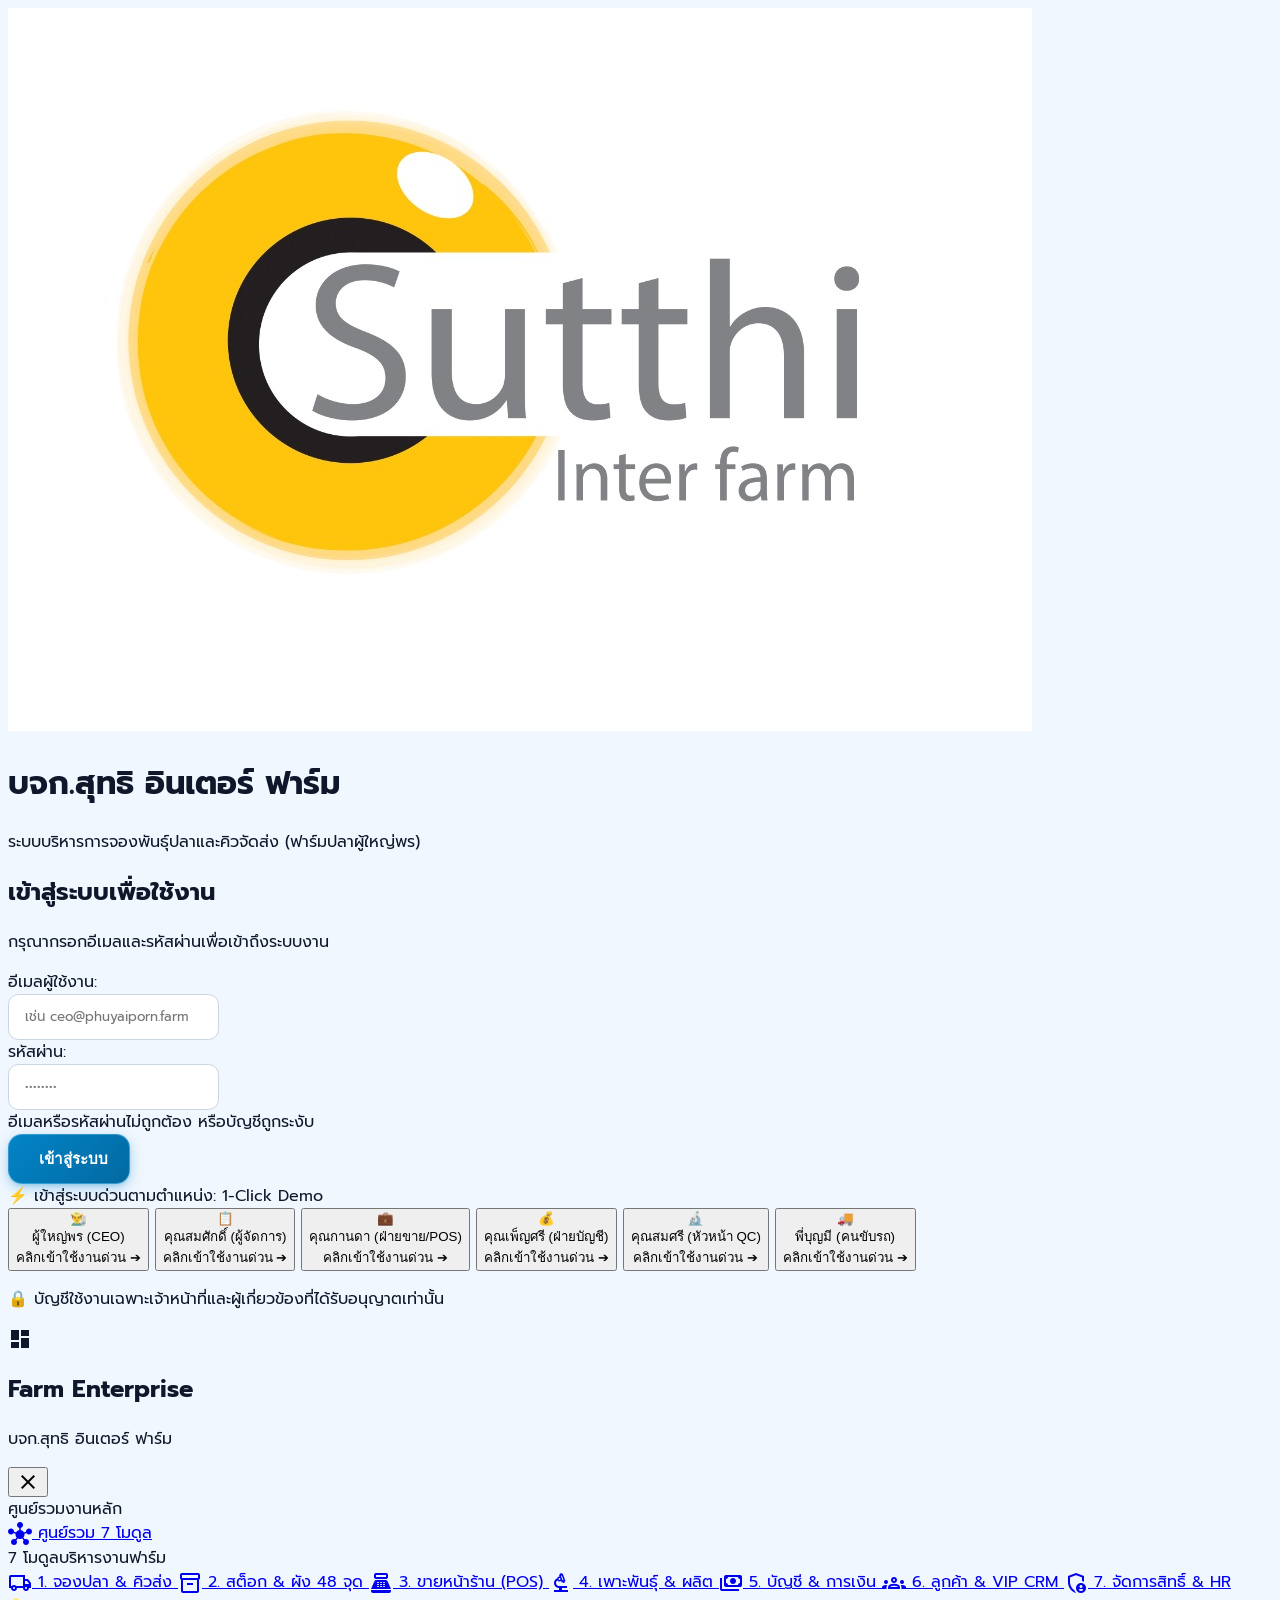
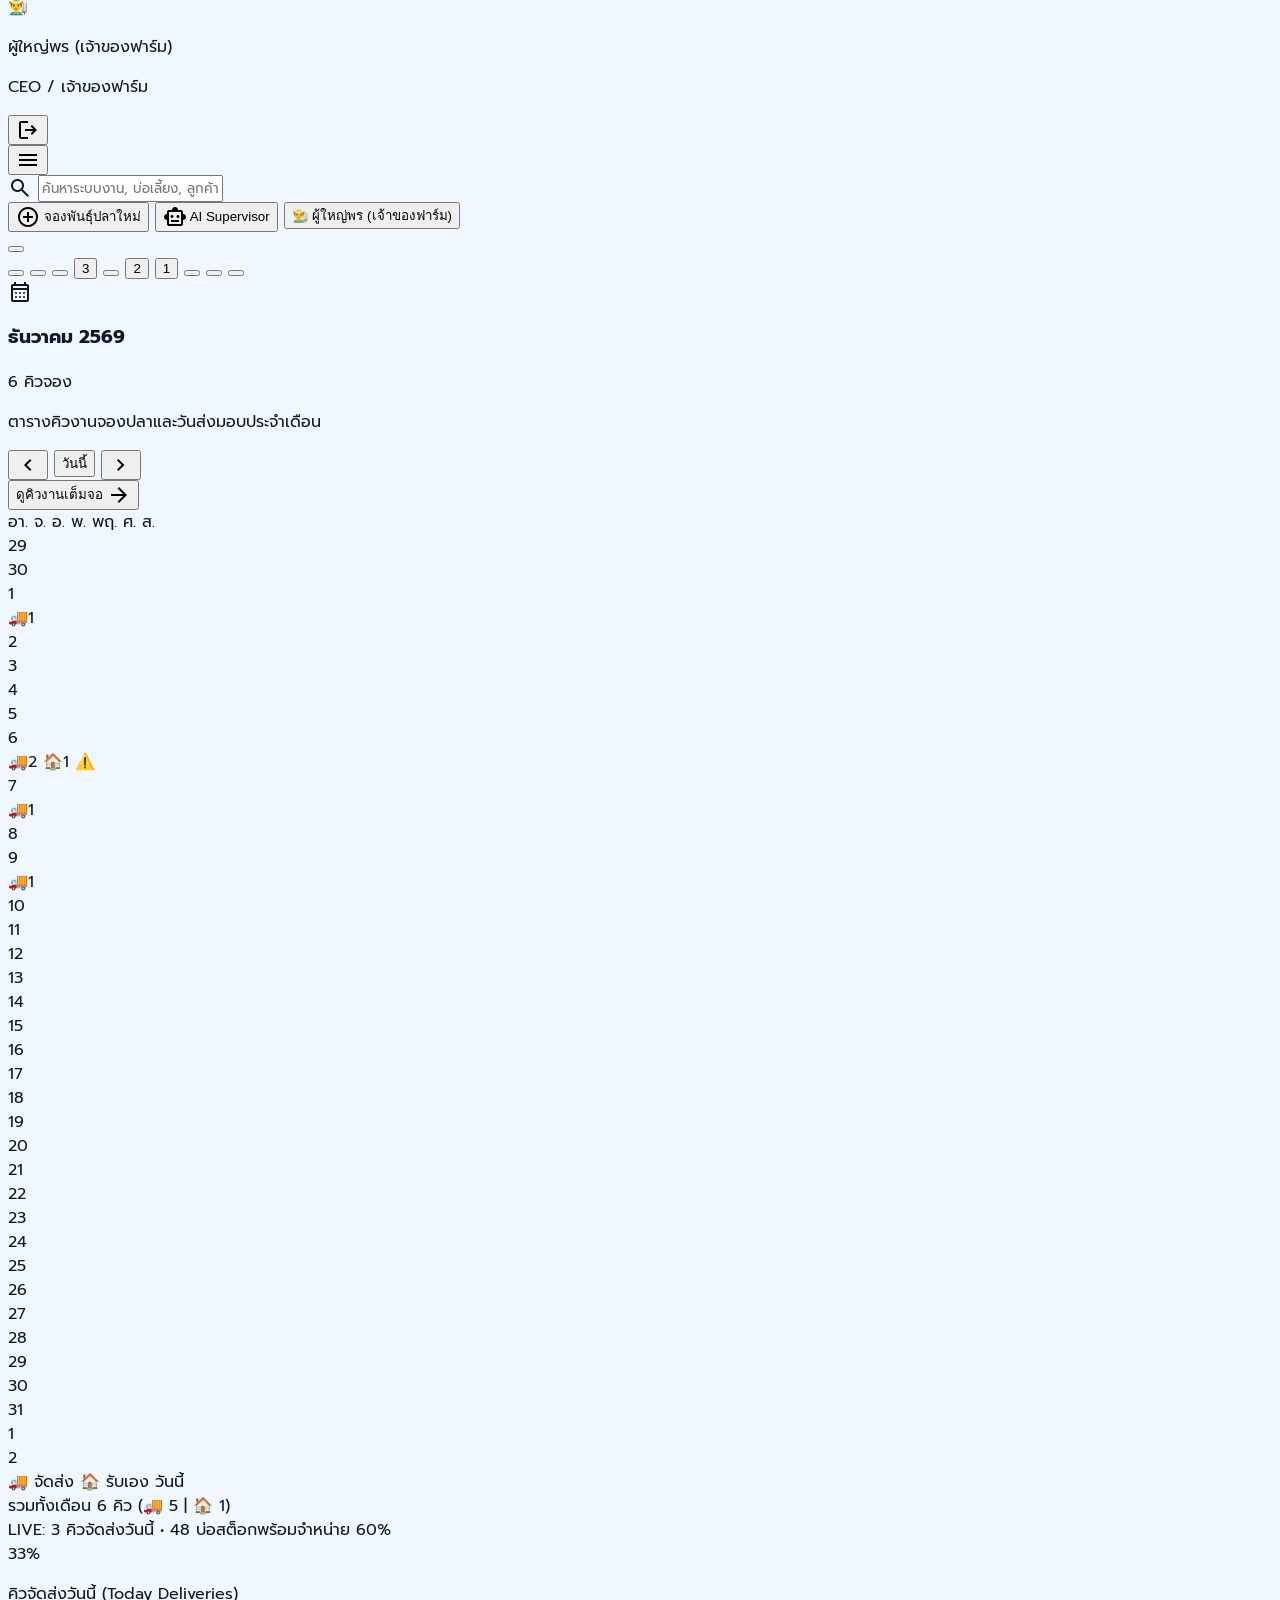
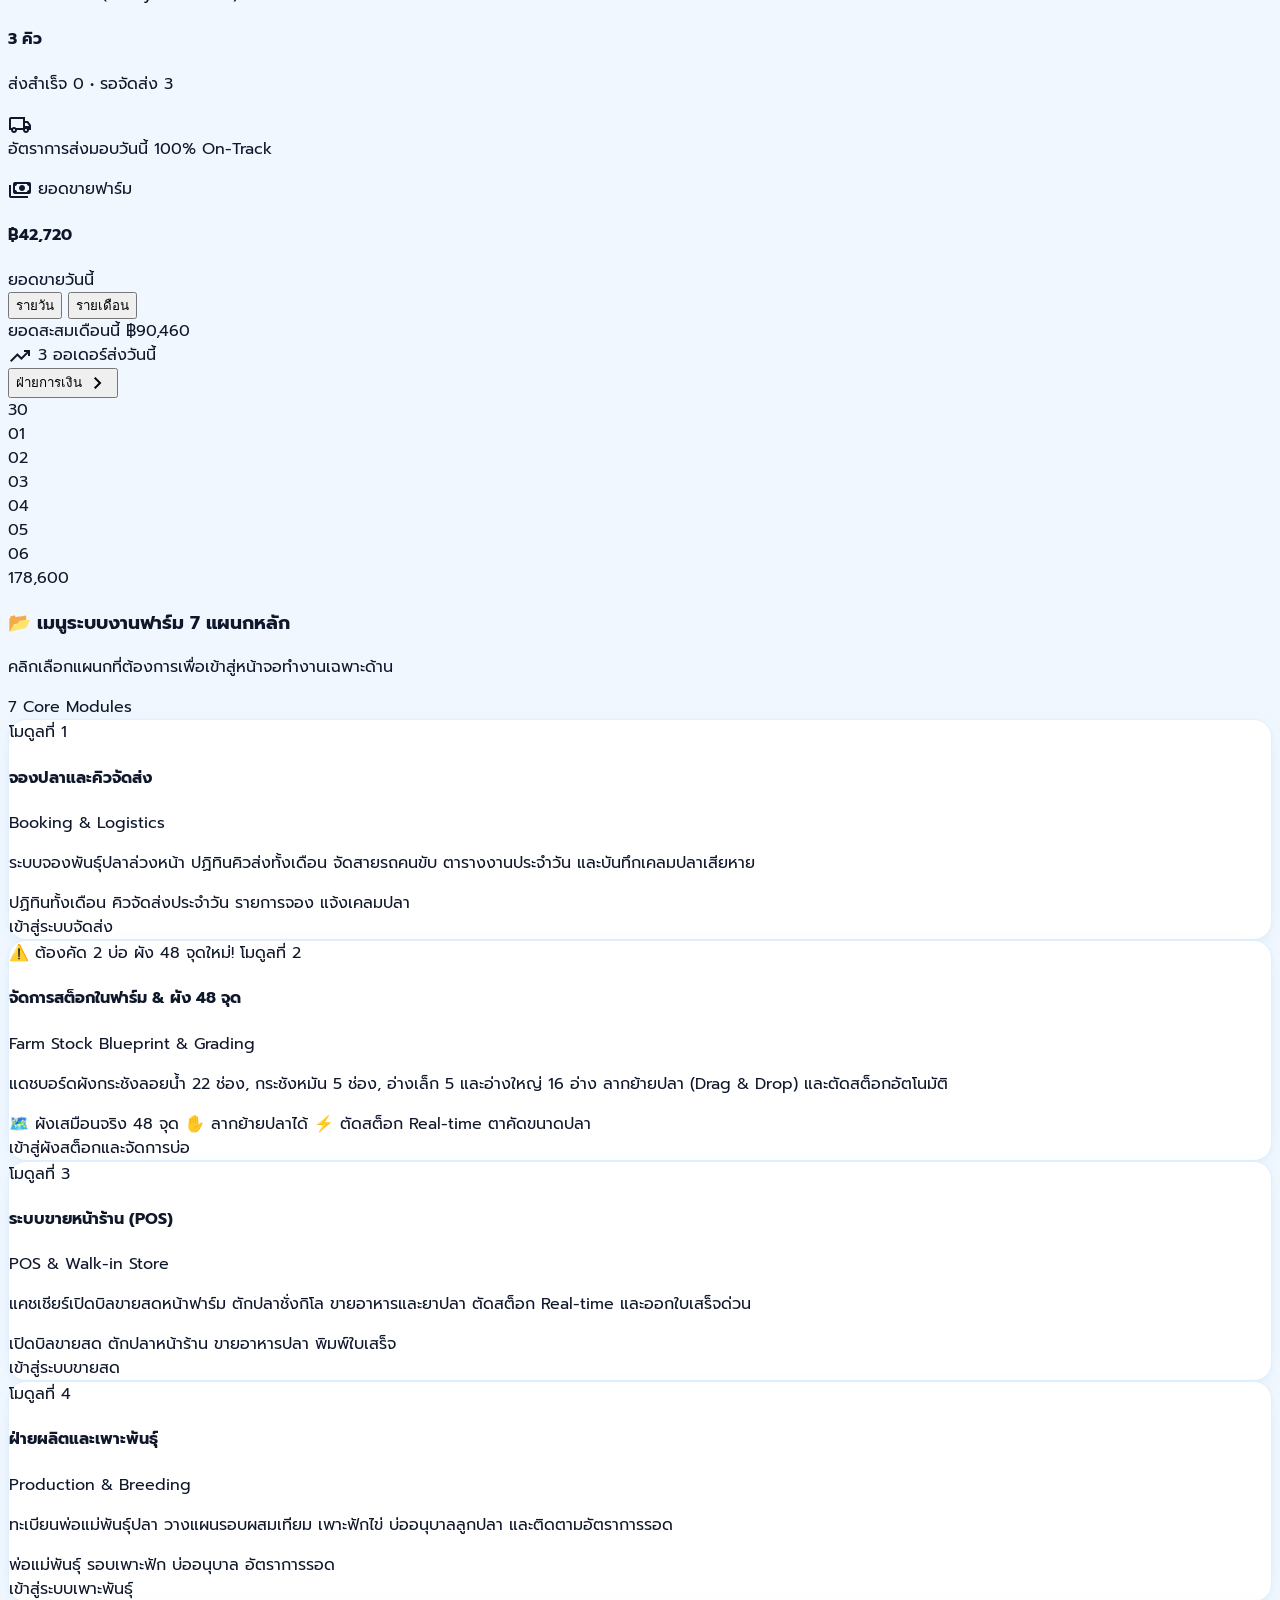
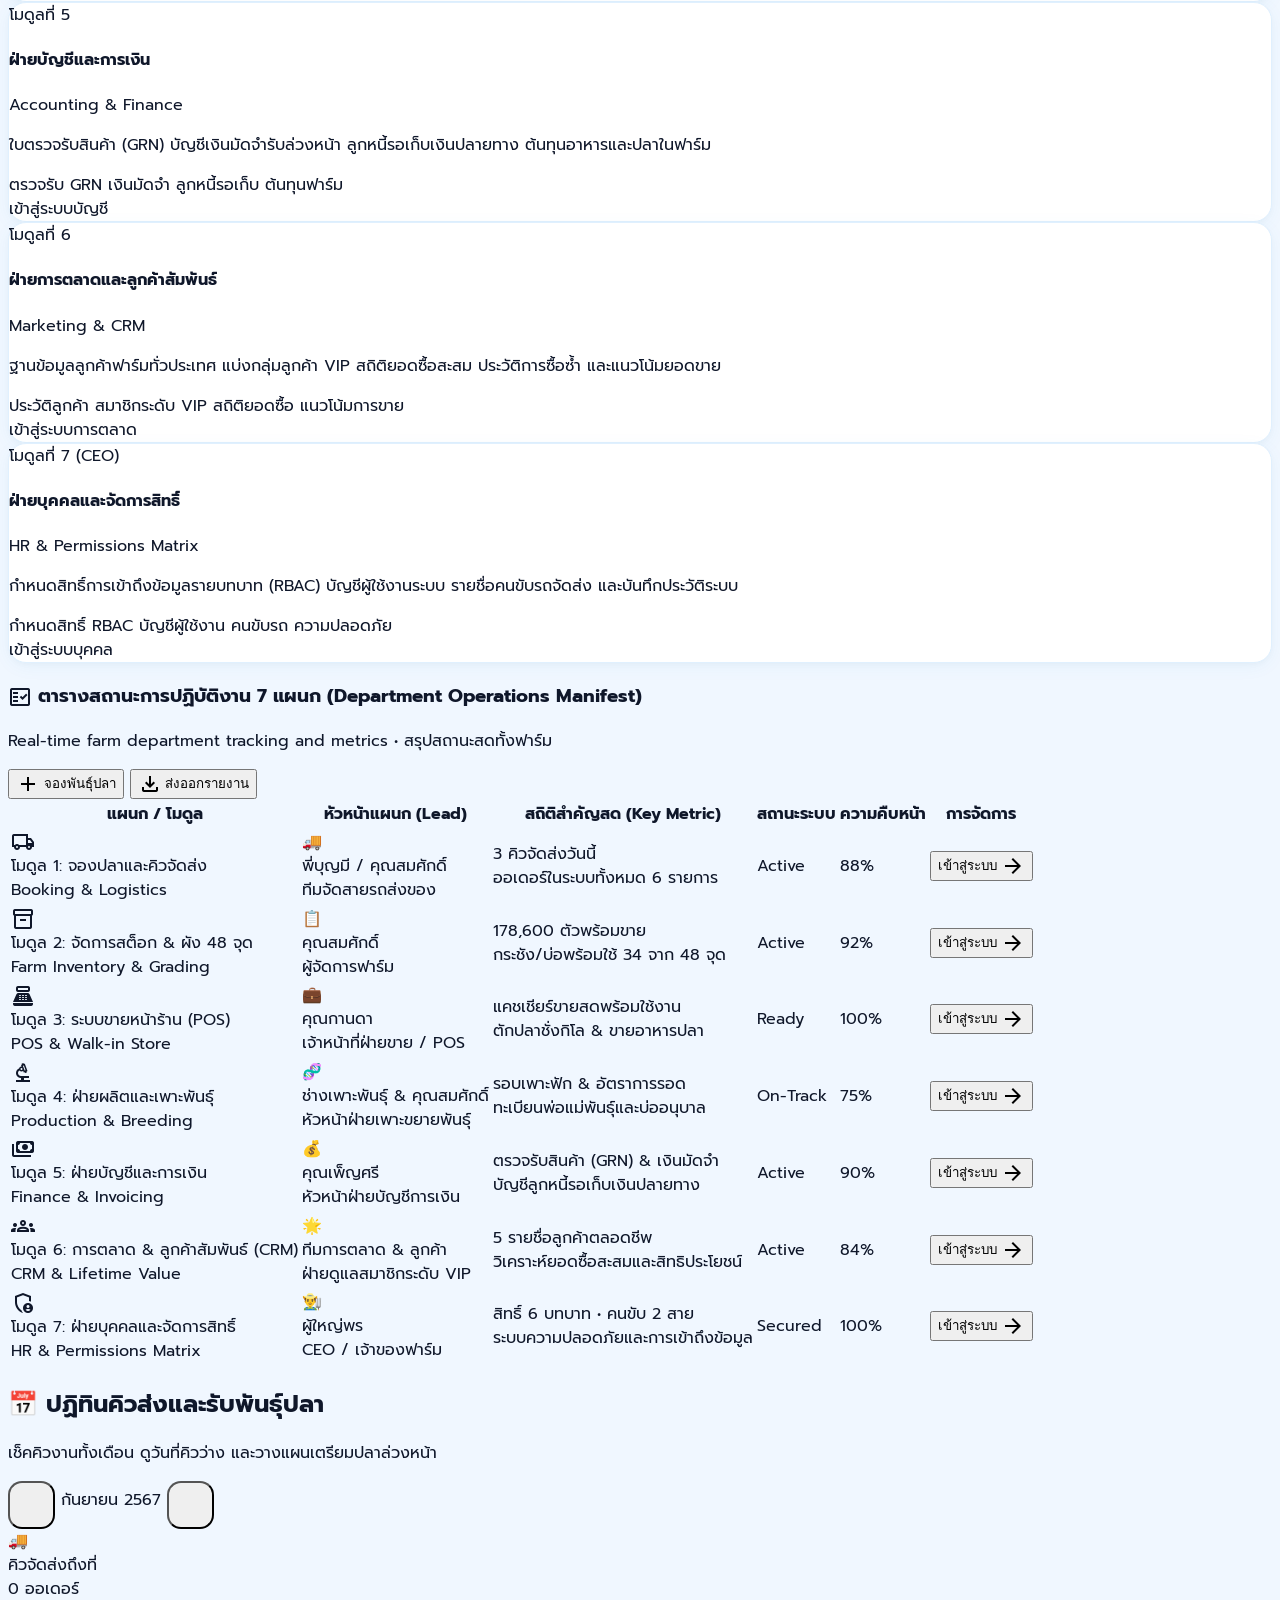
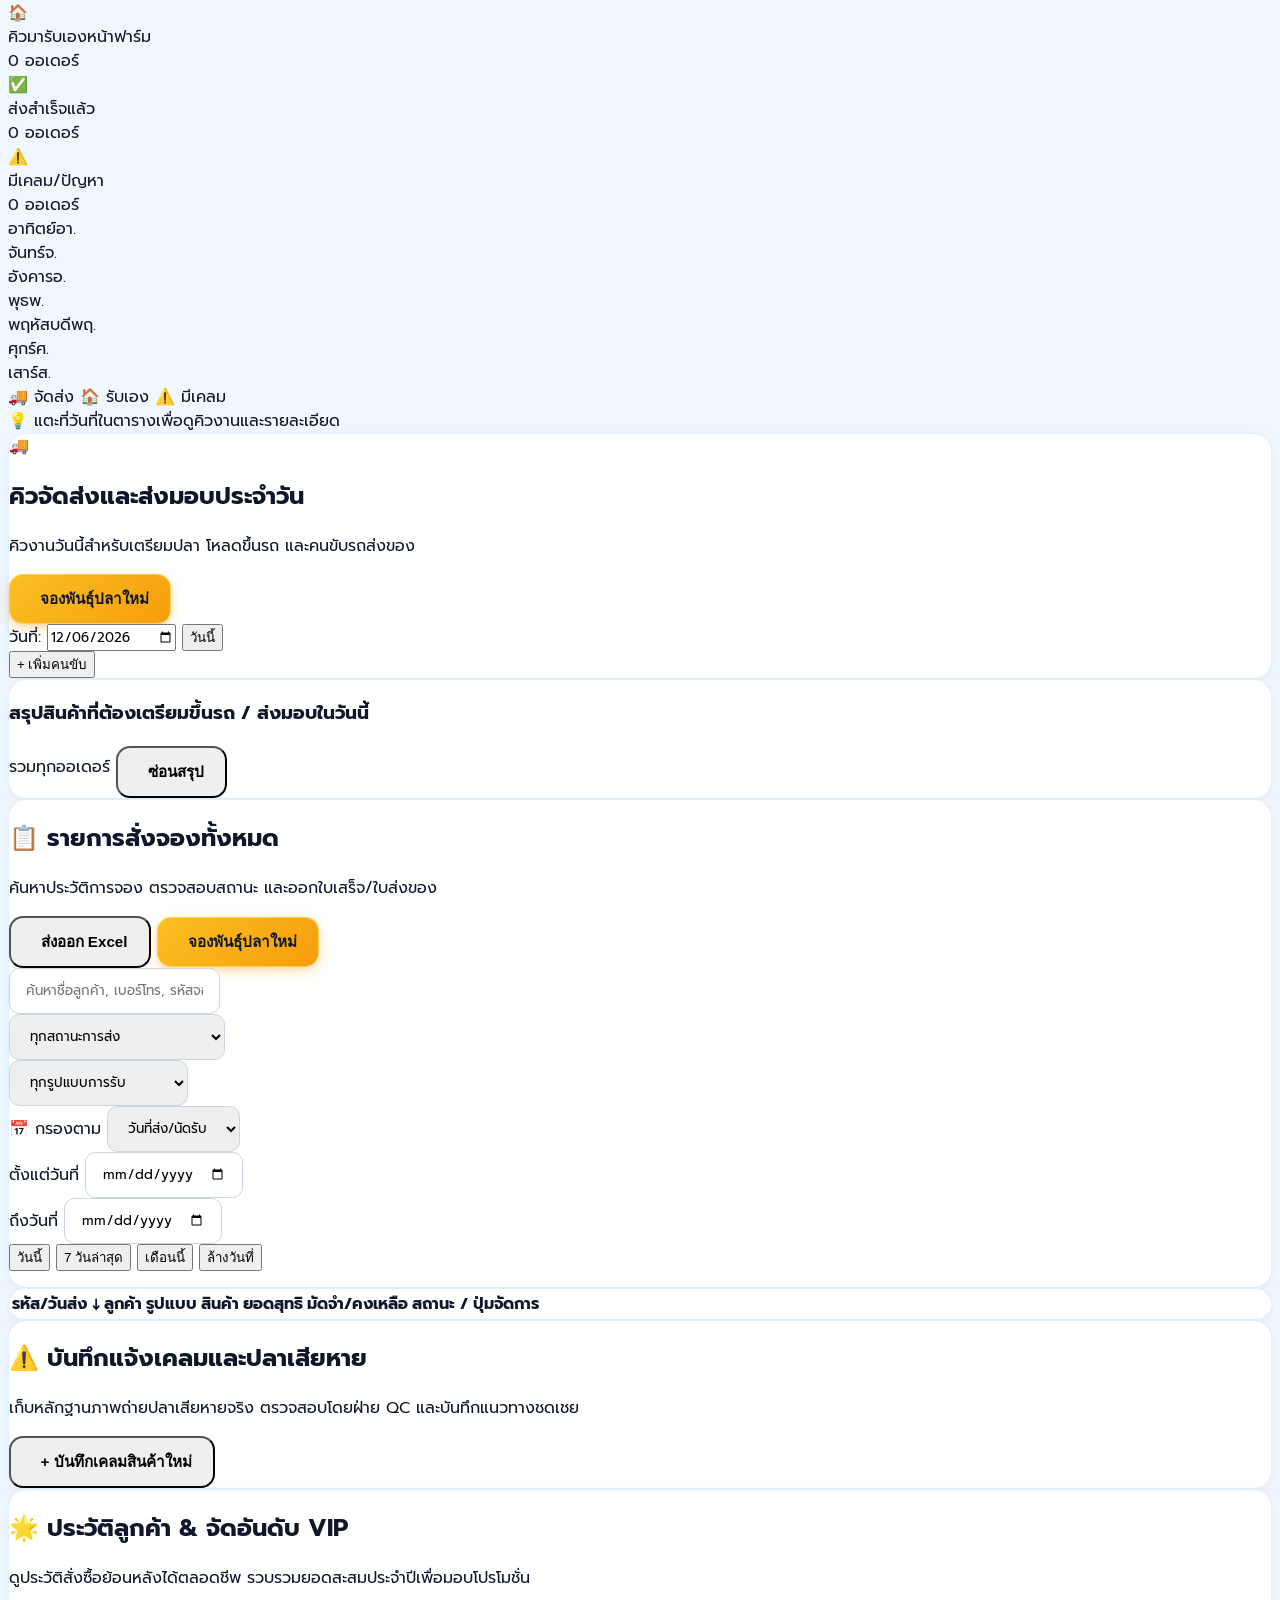
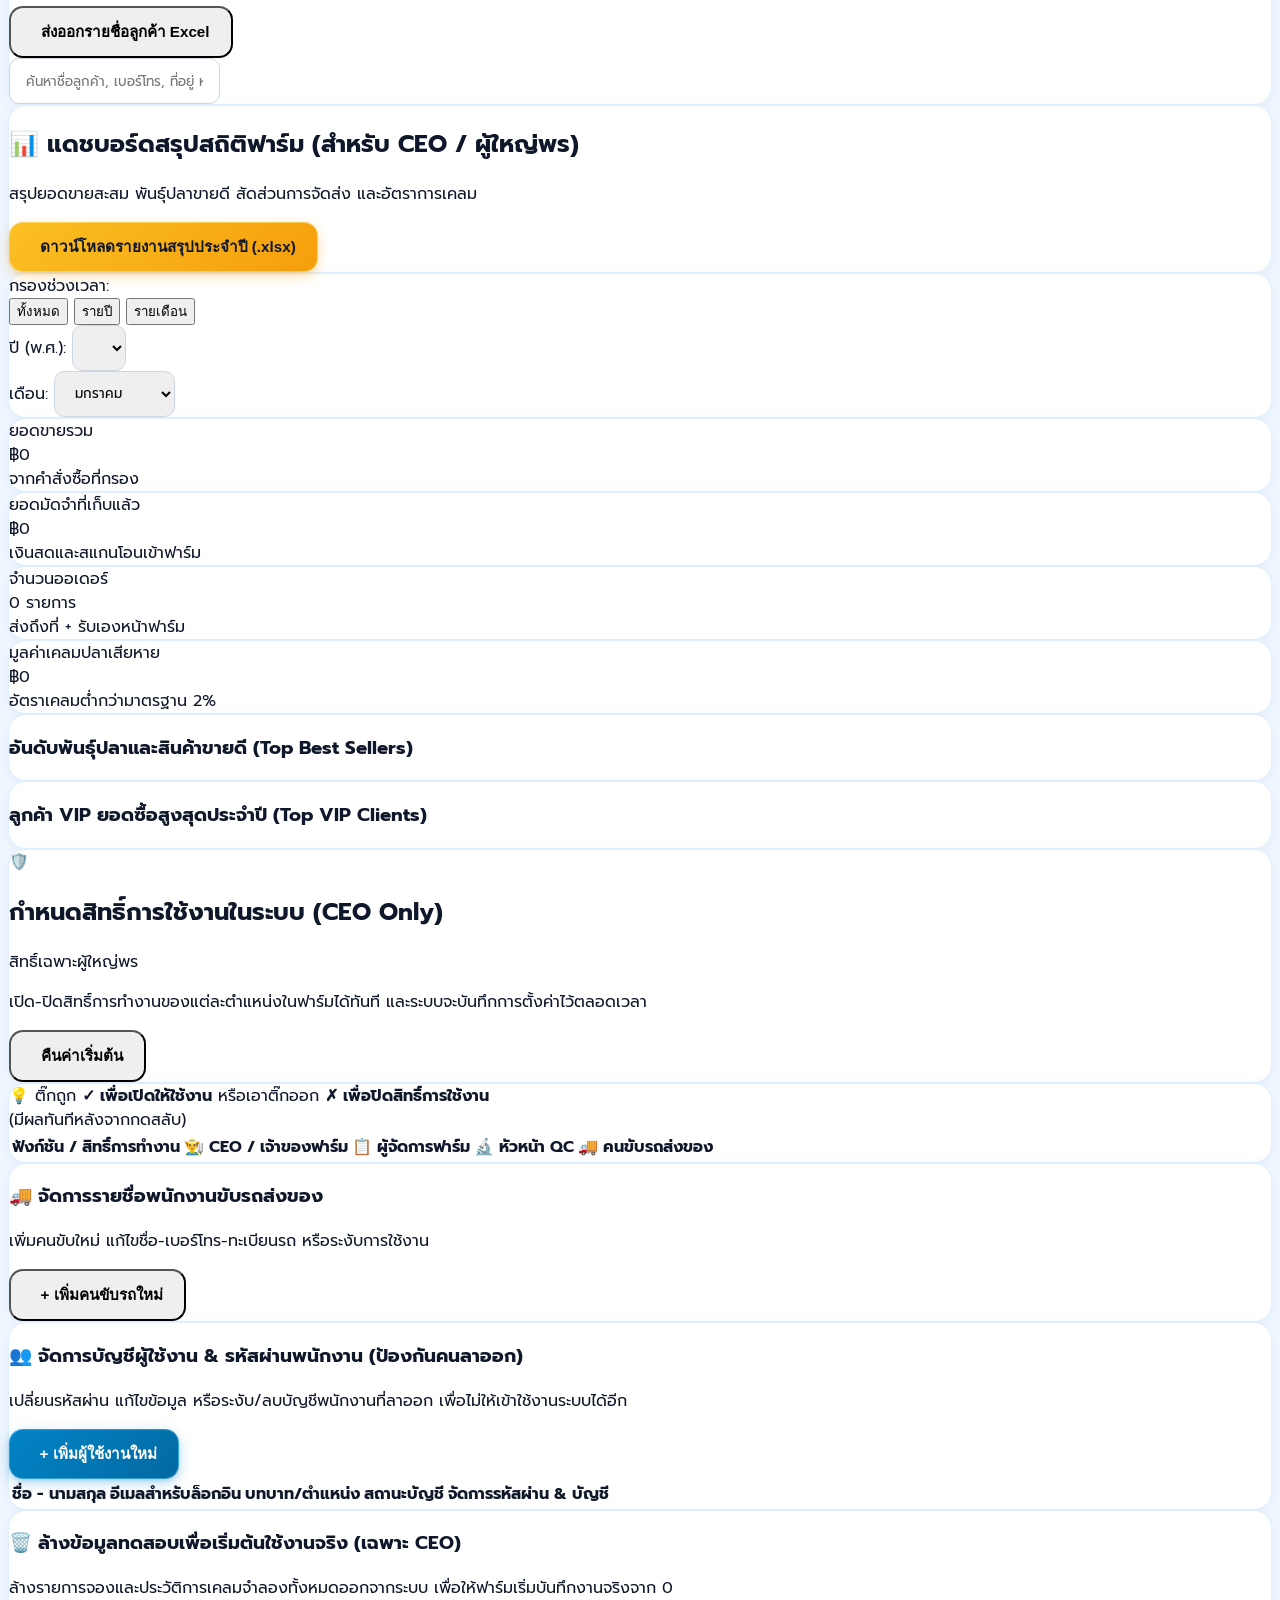
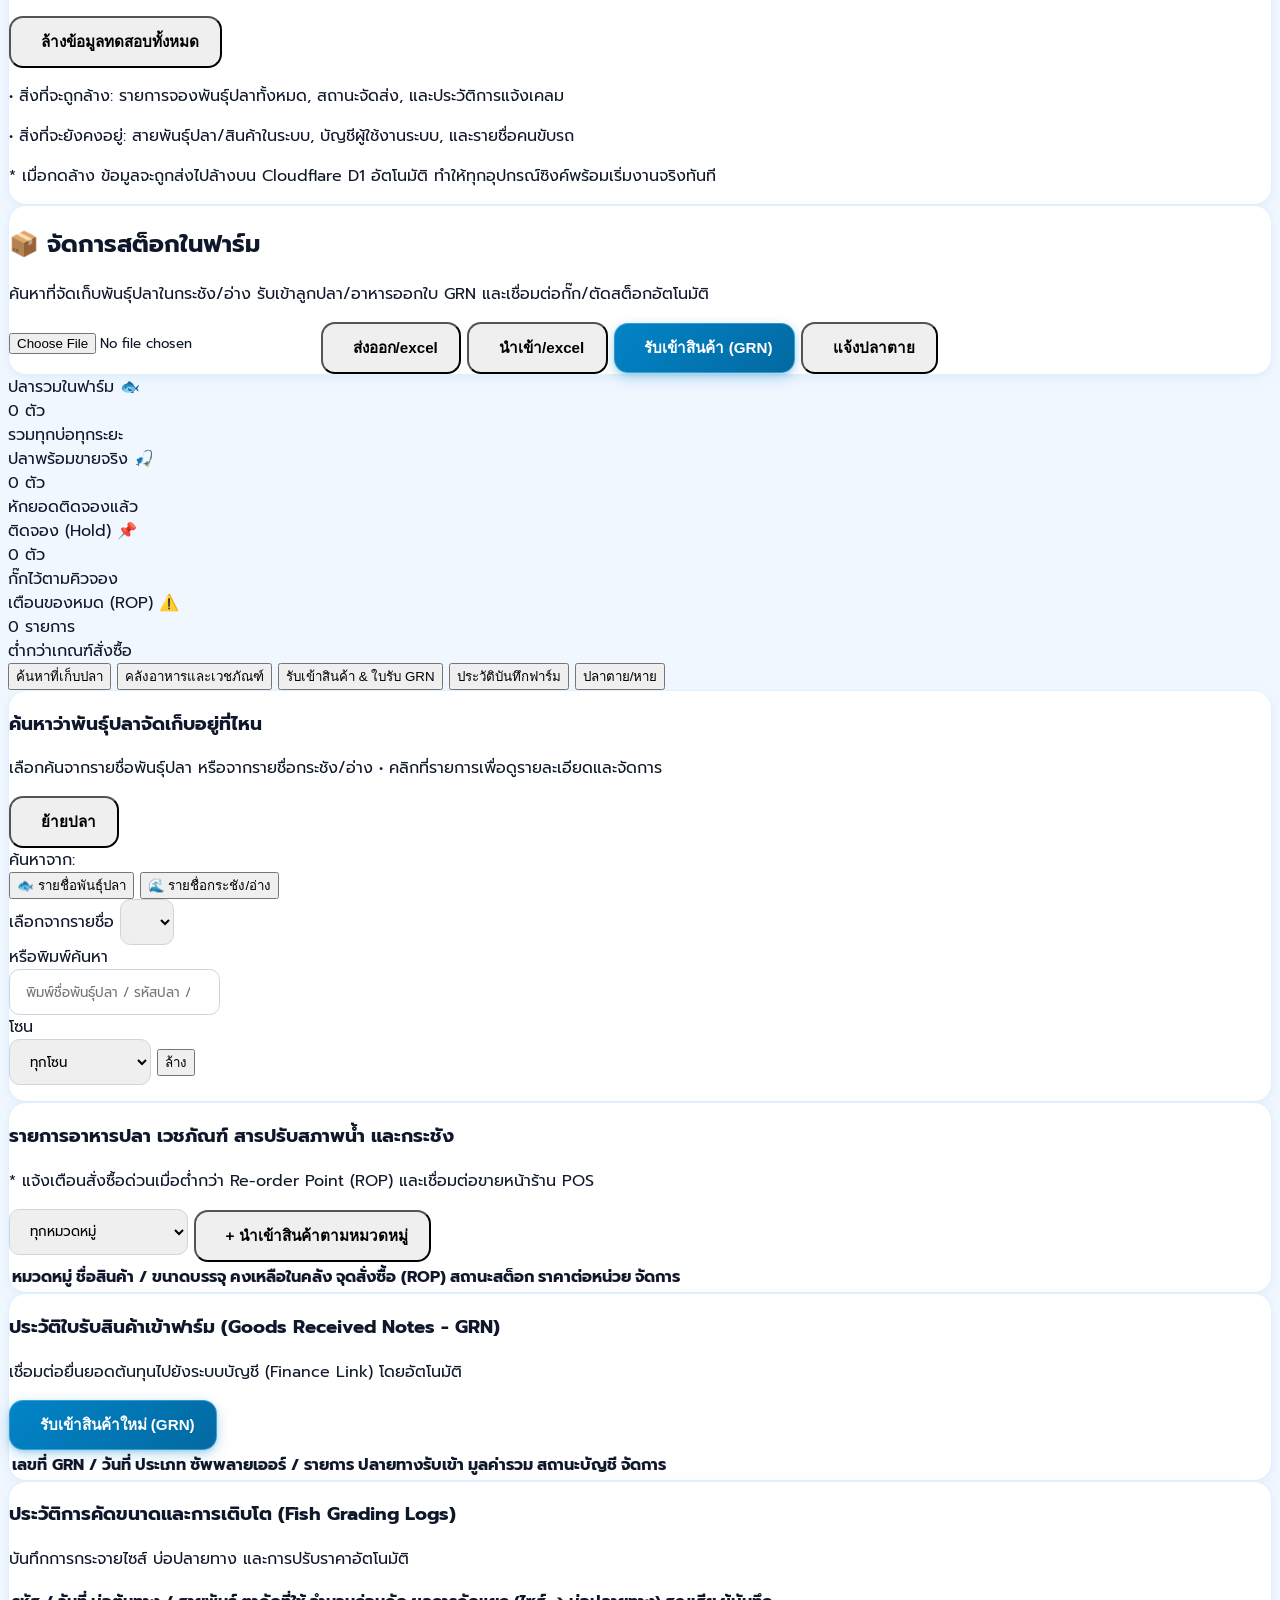
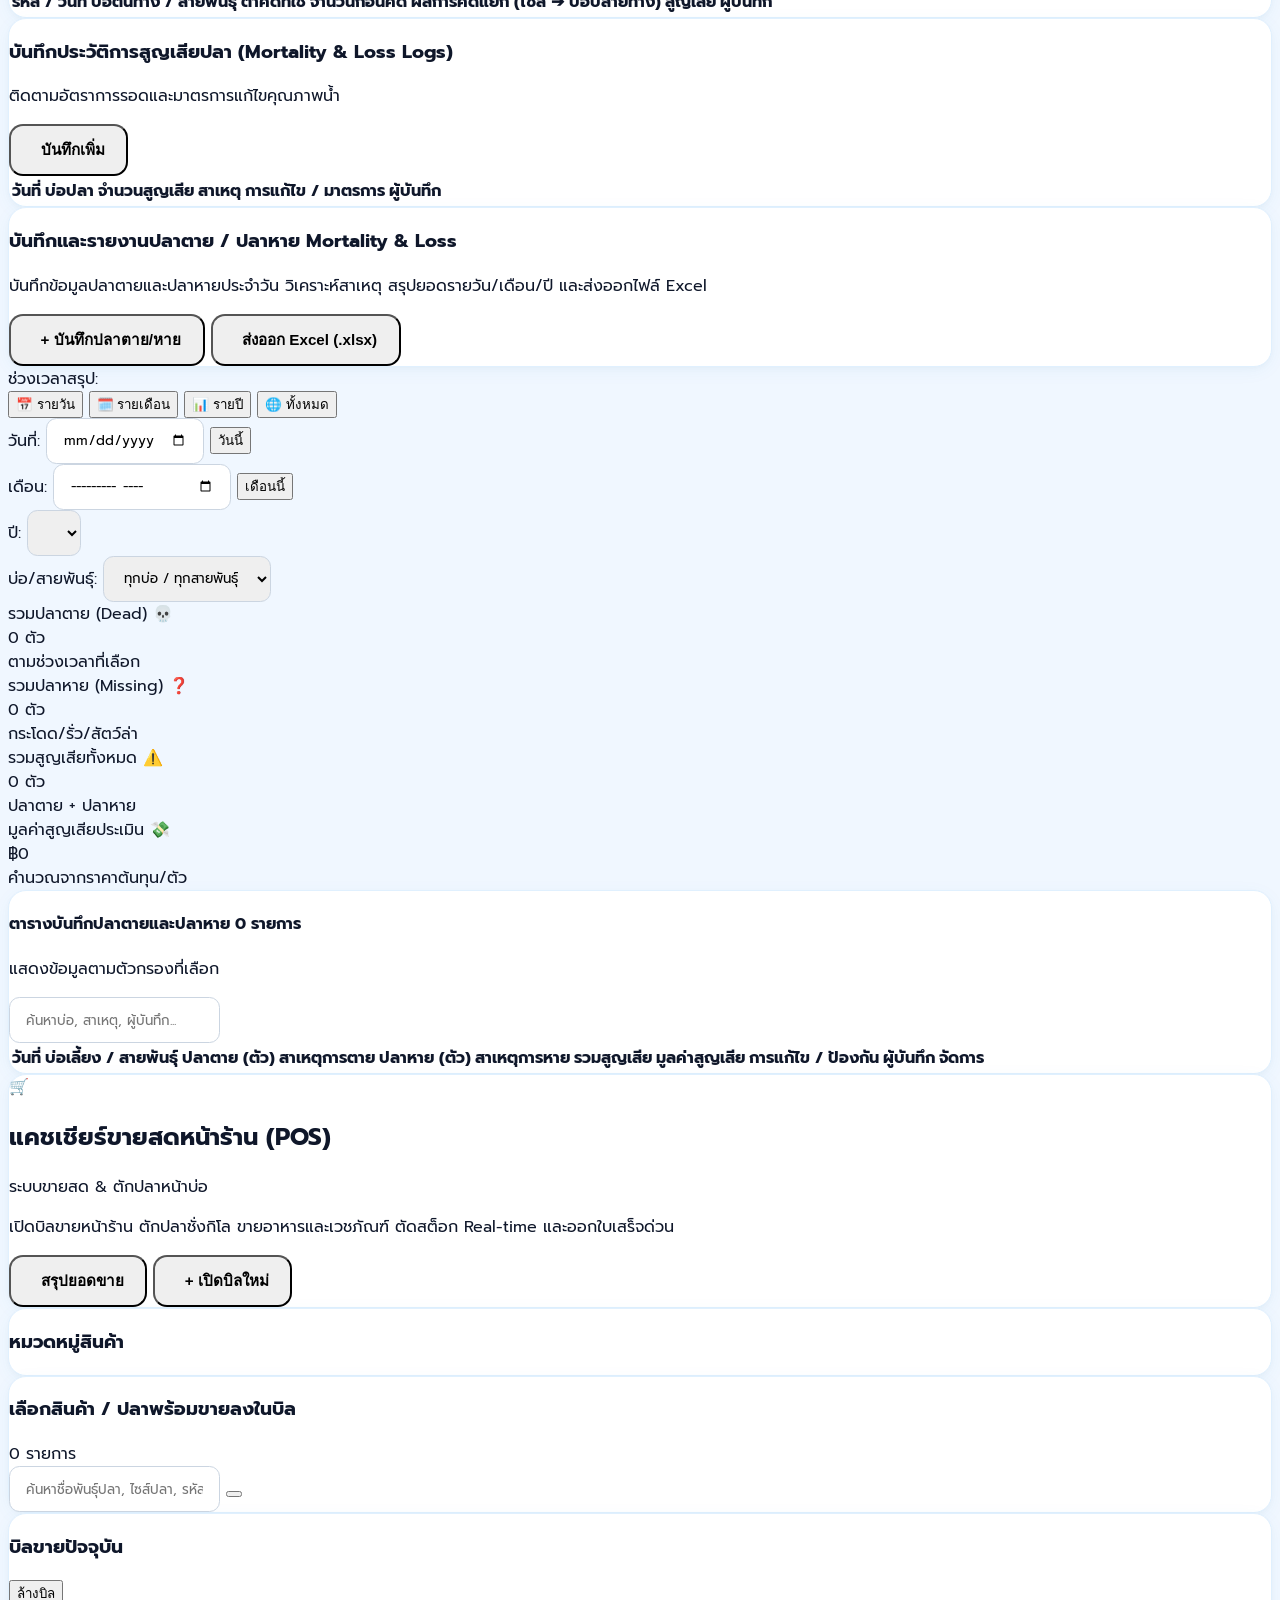
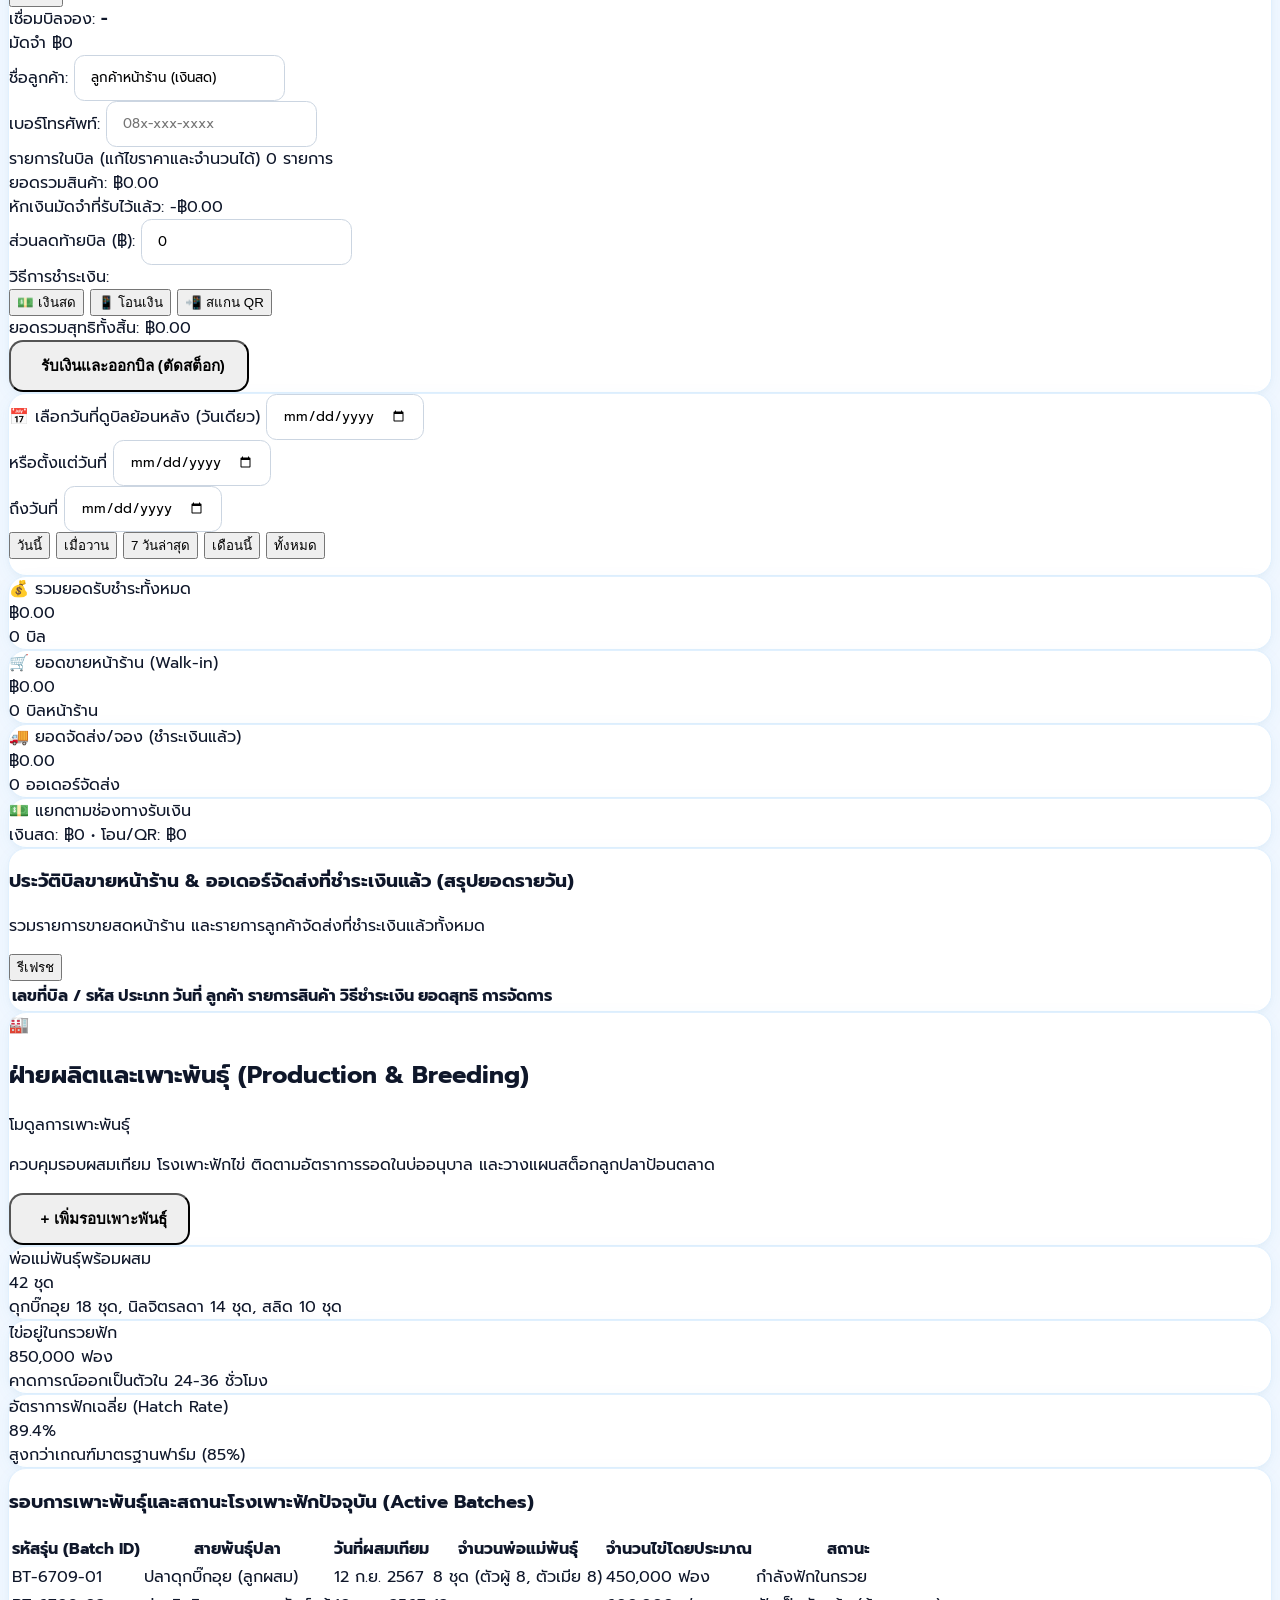
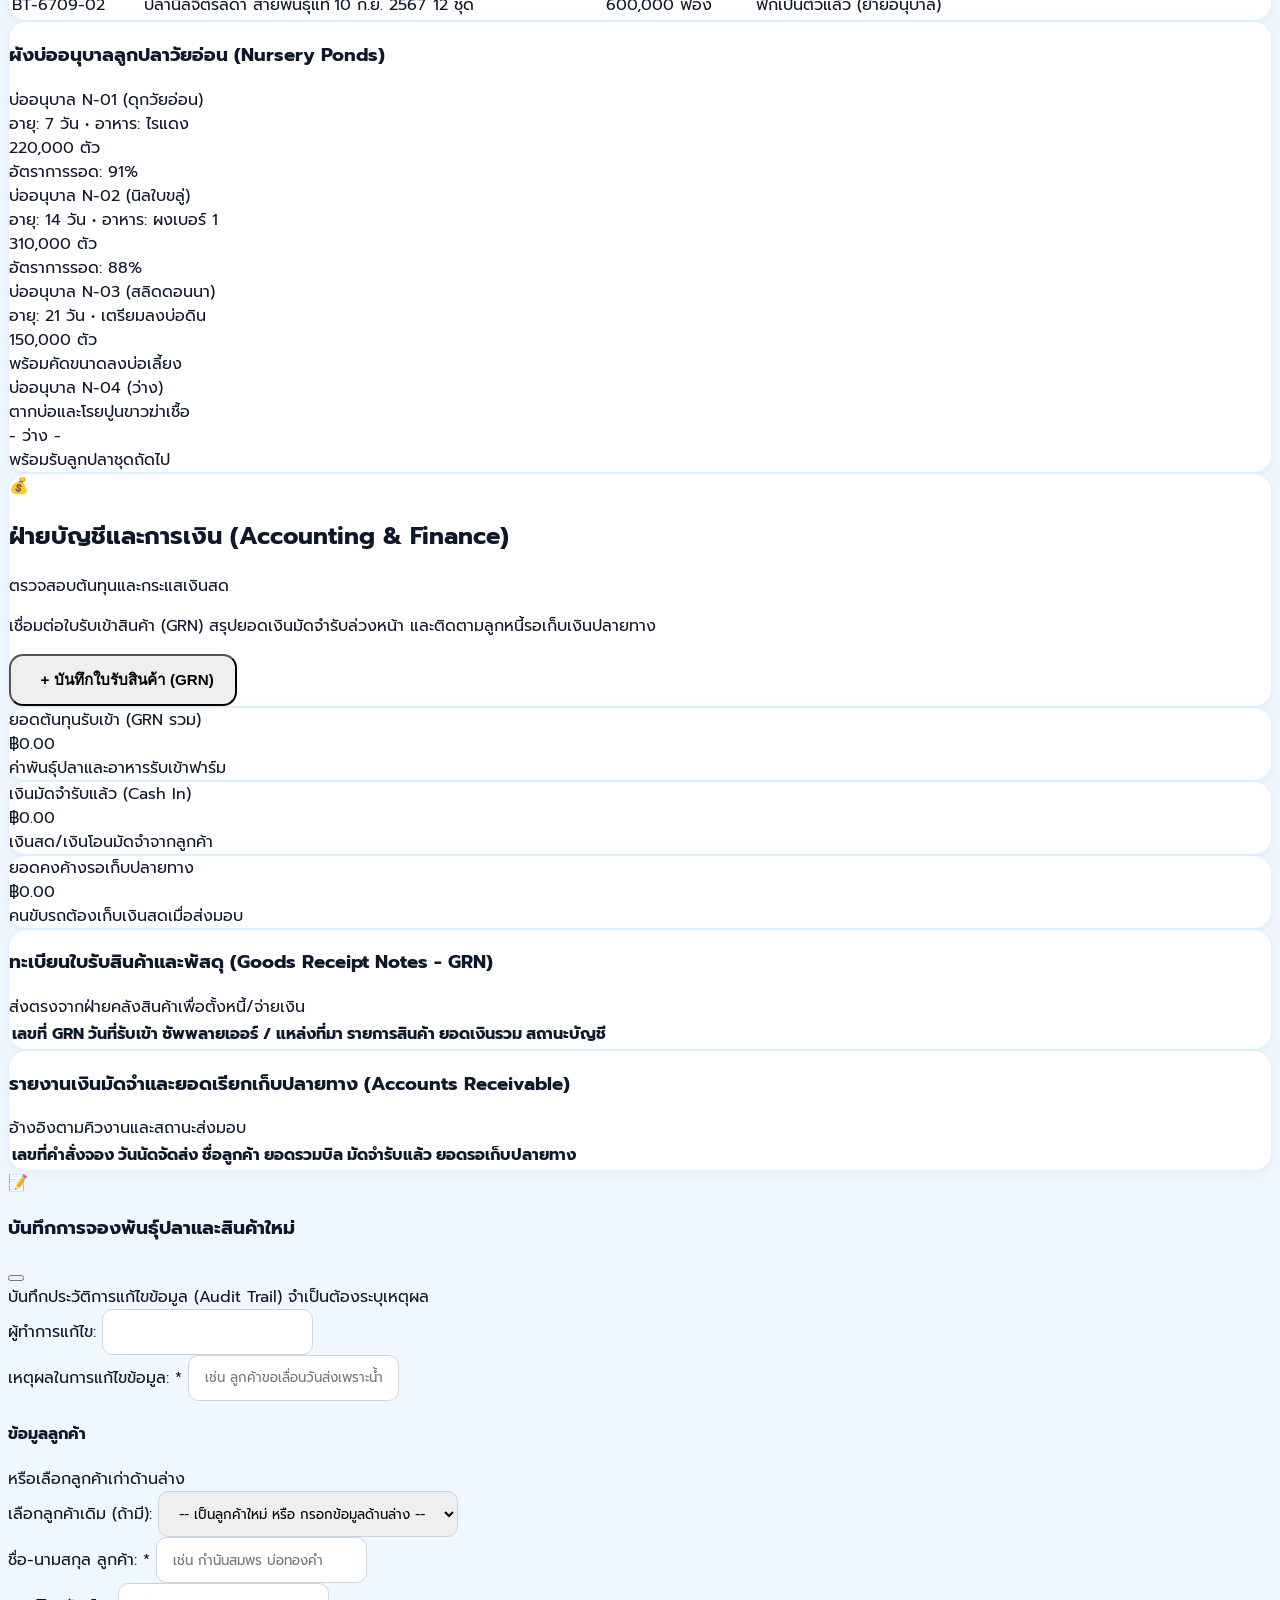
==== commit a60fa428: "1214" ====
--- a/index.html
+++ b/index.html
@@ -1980,7 +1980,11 @@
               เปิดบิลขายหน้าร้าน ตักปลาชั่งกิโล ขายอาหารและเวชภัณฑ์ ตัดสต็อก Real-time และออกใบเสร็จด่วน
             </p>
           </div>
-          <div class="flex items-center gap-2">
+          <div class="flex items-center gap-2 flex-wrap">
+            <button type="button" onclick="openPosSalesSummary()" class="btn-large bg-white/15 hover:bg-white/25 text-white border border-white/40 text-xs py-2 px-4 rounded-xl font-bold shadow-sm flex items-center gap-1.5 transition">
+              <i data-lucide="bar-chart-3" class="w-4 h-4"></i>
+              <span>สรุปยอดขาย</span>
+            </button>
             <button onclick="openPosNewBill()" class="btn-large bg-emerald-500 hover:bg-emerald-400 text-slate-900 text-xs py-2 px-4 rounded-xl font-bold shadow-sm flex items-center gap-1.5">
               <i data-lucide="plus-circle" class="w-4 h-4 text-slate-900"></i>
               <span>+ เปิดบิลใหม่</span>
@@ -2172,9 +2176,47 @@
 
       <!-- POS History Section (เมื่อเลือก Subtab ประวัติบิล & สรุปยอดขายรายวันรวมทั้งหน้าร้านและจัดส่งที่ชำระเงินแล้ว) -->
       <div id="pos-section-history" class="hidden space-y-4">
-        
+
+        <!-- ช่องเลือกวันที่เรียกดูประวัติย้อนหลัง (คลิกเลือกวันที่ได้เลย) -->
+        <div class="farm-card p-4 bg-white border border-emerald-200 shadow-xs space-y-3">
+          <div class="flex flex-col lg:flex-row lg:items-end justify-between gap-3">
+            <div class="grid grid-cols-1 sm:grid-cols-3 gap-3 flex-1">
+              <div>
+                <label for="pos-history-date-filter" class="block text-xs font-bold text-slate-600 mb-1">📅 เลือกวันที่ดูบิลย้อนหลัง (วันเดียว)</label>
+                <input type="date" id="pos-history-date-filter" onchange="onPosSingleDateChange(this.value)" class="input-large text-xs py-2 px-3 w-full bg-white font-bold border-emerald-300">
+              </div>
+              <div>
+                <label for="pos-history-date-from" class="block text-xs font-bold text-slate-600 mb-1">หรือตั้งแต่วันที่</label>
+                <input type="date" id="pos-history-date-from" onchange="onPosRangeDateChange()" class="input-large text-xs py-2 px-3 w-full bg-white font-semibold">
+              </div>
+              <div>
+                <label for="pos-history-date-to" class="block text-xs font-bold text-slate-600 mb-1">ถึงวันที่</label>
+                <input type="date" id="pos-history-date-to" onchange="onPosRangeDateChange()" class="input-large text-xs py-2 px-3 w-full bg-white font-semibold">
+              </div>
+            </div>
+            <div class="flex items-center gap-1.5 flex-wrap">
+              <button type="button" onclick="setPosHistoryDatePreset('today')" class="px-3 py-2 text-xs font-bold bg-emerald-50 text-emerald-700 border border-emerald-200 rounded-xl hover:bg-emerald-100 transition">
+                วันนี้
+              </button>
+              <button type="button" onclick="setPosHistoryDatePreset('yesterday')" class="px-3 py-2 text-xs font-bold bg-emerald-50 text-emerald-700 border border-emerald-200 rounded-xl hover:bg-emerald-100 transition">
+                เมื่อวาน
+              </button>
+              <button type="button" onclick="setPosHistoryDatePreset('7days')" class="px-3 py-2 text-xs font-bold bg-emerald-50 text-emerald-700 border border-emerald-200 rounded-xl hover:bg-emerald-100 transition">
+                7 วันล่าสุด
+              </button>
+              <button type="button" onclick="setPosHistoryDatePreset('month')" class="px-3 py-2 text-xs font-bold bg-emerald-50 text-emerald-700 border border-emerald-200 rounded-xl hover:bg-emerald-100 transition">
+                เดือนนี้
+              </button>
+              <button type="button" onclick="setPosHistoryDatePreset('all')" class="px-3 py-2 text-xs font-bold bg-slate-100 text-slate-600 border border-slate-200 rounded-xl hover:bg-slate-200 transition">
+                ทั้งหมด
+              </button>
+            </div>
+          </div>
+          <p id="pos-history-date-summary" class="text-xs font-bold text-emerald-700 hidden"></p>
+        </div>
+
         <!-- Daily Revenue Summary Bar (สรุปยอดขายรายวัน: หน้าร้าน + จัดส่งที่ชำระเงินแล้ว) -->
-        <div class="grid grid-cols-1 sm:grid-cols-4 gap-3">
+        <div id="pos-sales-summary-cards" class="grid grid-cols-1 sm:grid-cols-4 gap-3">
           <div class="farm-card p-4 bg-white border-l-4 border-l-emerald-600">
             <div class="text-xs font-bold text-slate-500">💰 รวมยอดรับชำระทั้งหมด</div>
             <div id="pos-hist-sum-total" class="text-xl font-black text-emerald-700 mt-1">฿0.00</div>
@@ -2207,13 +2249,10 @@
               </h3>
               <p class="text-xs text-slate-500 mt-0.5">รวมรายการขายสดหน้าร้าน และรายการลูกค้าจัดส่งที่ชำระเงินแล้วทั้งหมด</p>
             </div>
-            <div class="flex items-center gap-2 flex-wrap">
-              <input type="date" id="pos-history-date-filter" onchange="renderPosHistory()" class="input-large text-xs py-1.5 px-2.5 bg-white font-bold">
-              <button type="button" onclick="document.getElementById('pos-history-date-filter').value = getTodayString(); renderPosHistory();" class="px-2.5 py-1.5 text-xs font-bold bg-emerald-50 text-emerald-700 border border-emerald-200 rounded-xl hover:bg-emerald-100 transition">
-                วันนี้
-              </button>
-              <button type="button" onclick="document.getElementById('pos-history-date-filter').value = ''; renderPosHistory();" class="px-2.5 py-1.5 text-xs font-bold bg-white text-slate-600 border border-slate-200 rounded-xl hover:bg-slate-100 transition">
-                ทั้งหมด
+            <div class="flex items-center gap-2">
+              <button type="button" onclick="renderPosHistory()" class="px-3 py-1.5 text-xs font-bold bg-white text-emerald-700 border border-emerald-200 rounded-xl hover:bg-emerald-50 transition flex items-center gap-1">
+                <i data-lucide="refresh-cw" class="w-3.5 h-3.5"></i>
+                <span>รีเฟรช</span>
               </button>
             </div>
           </div>
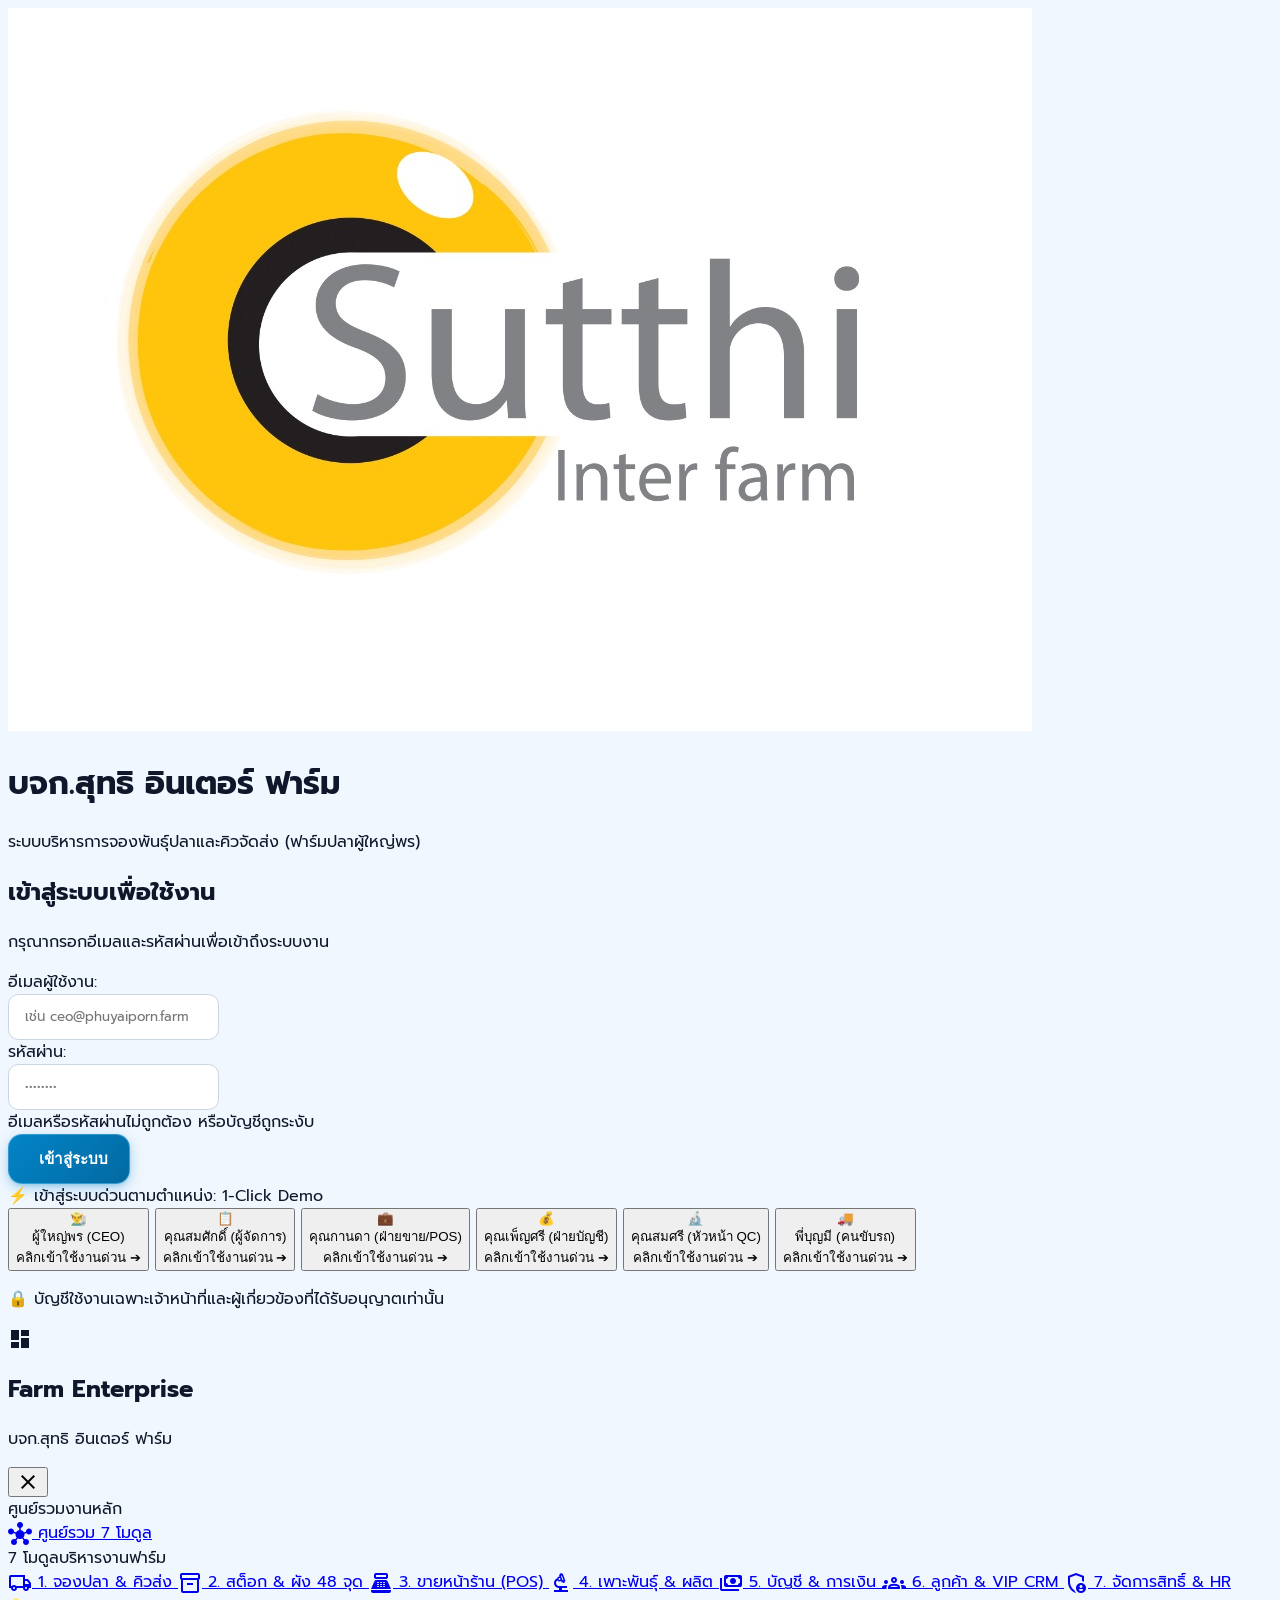
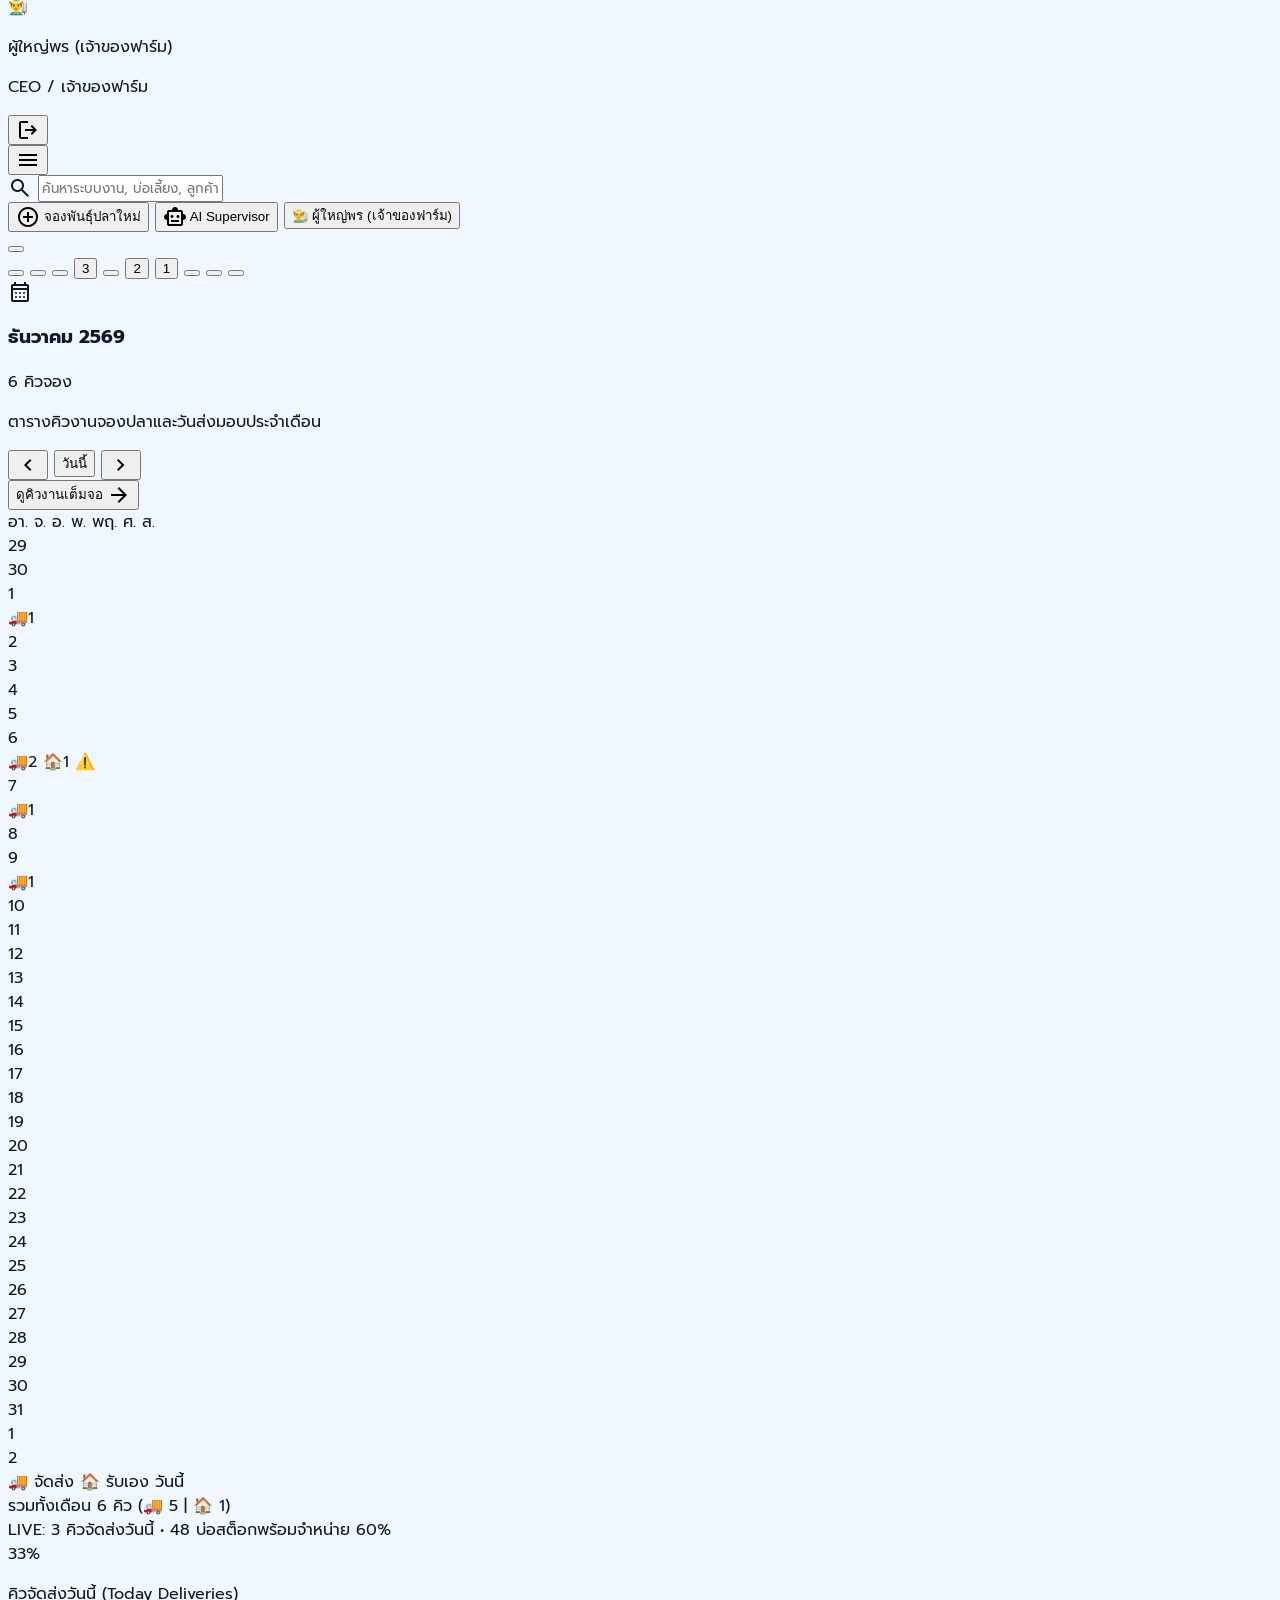
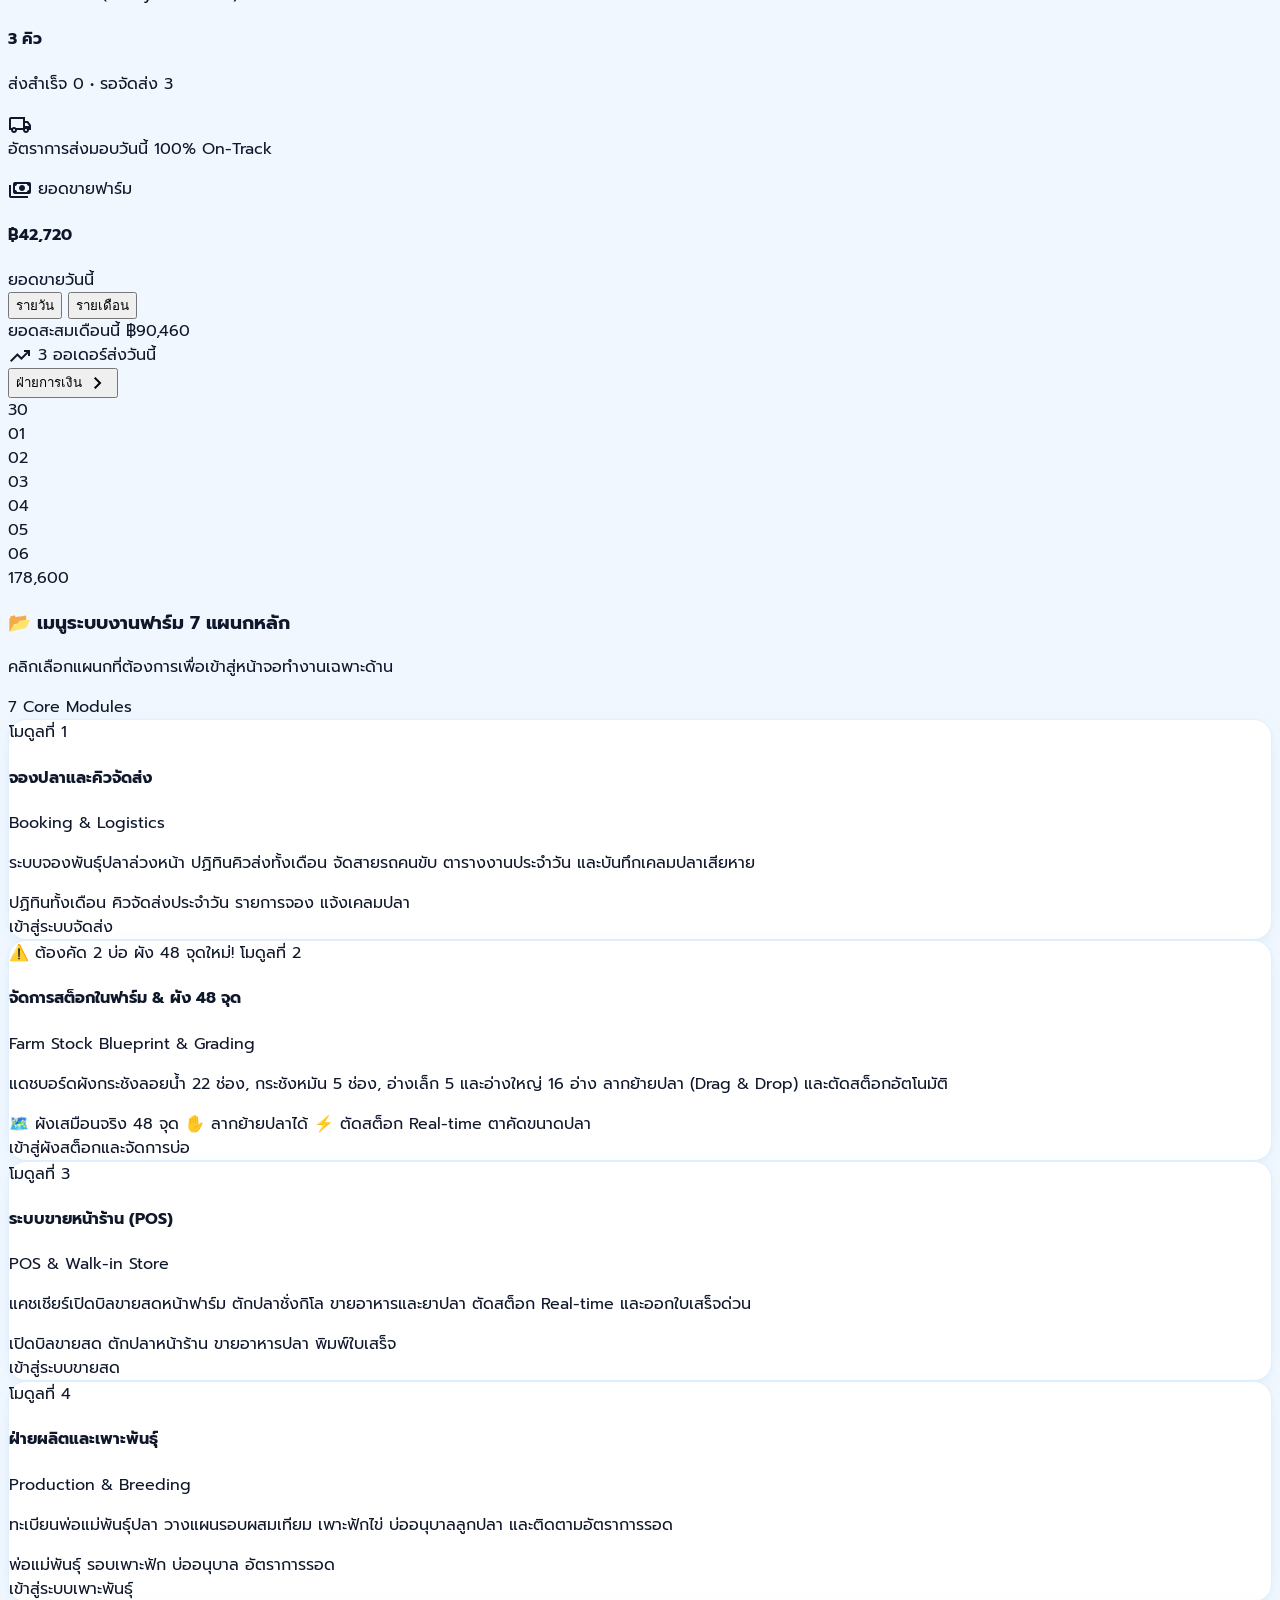
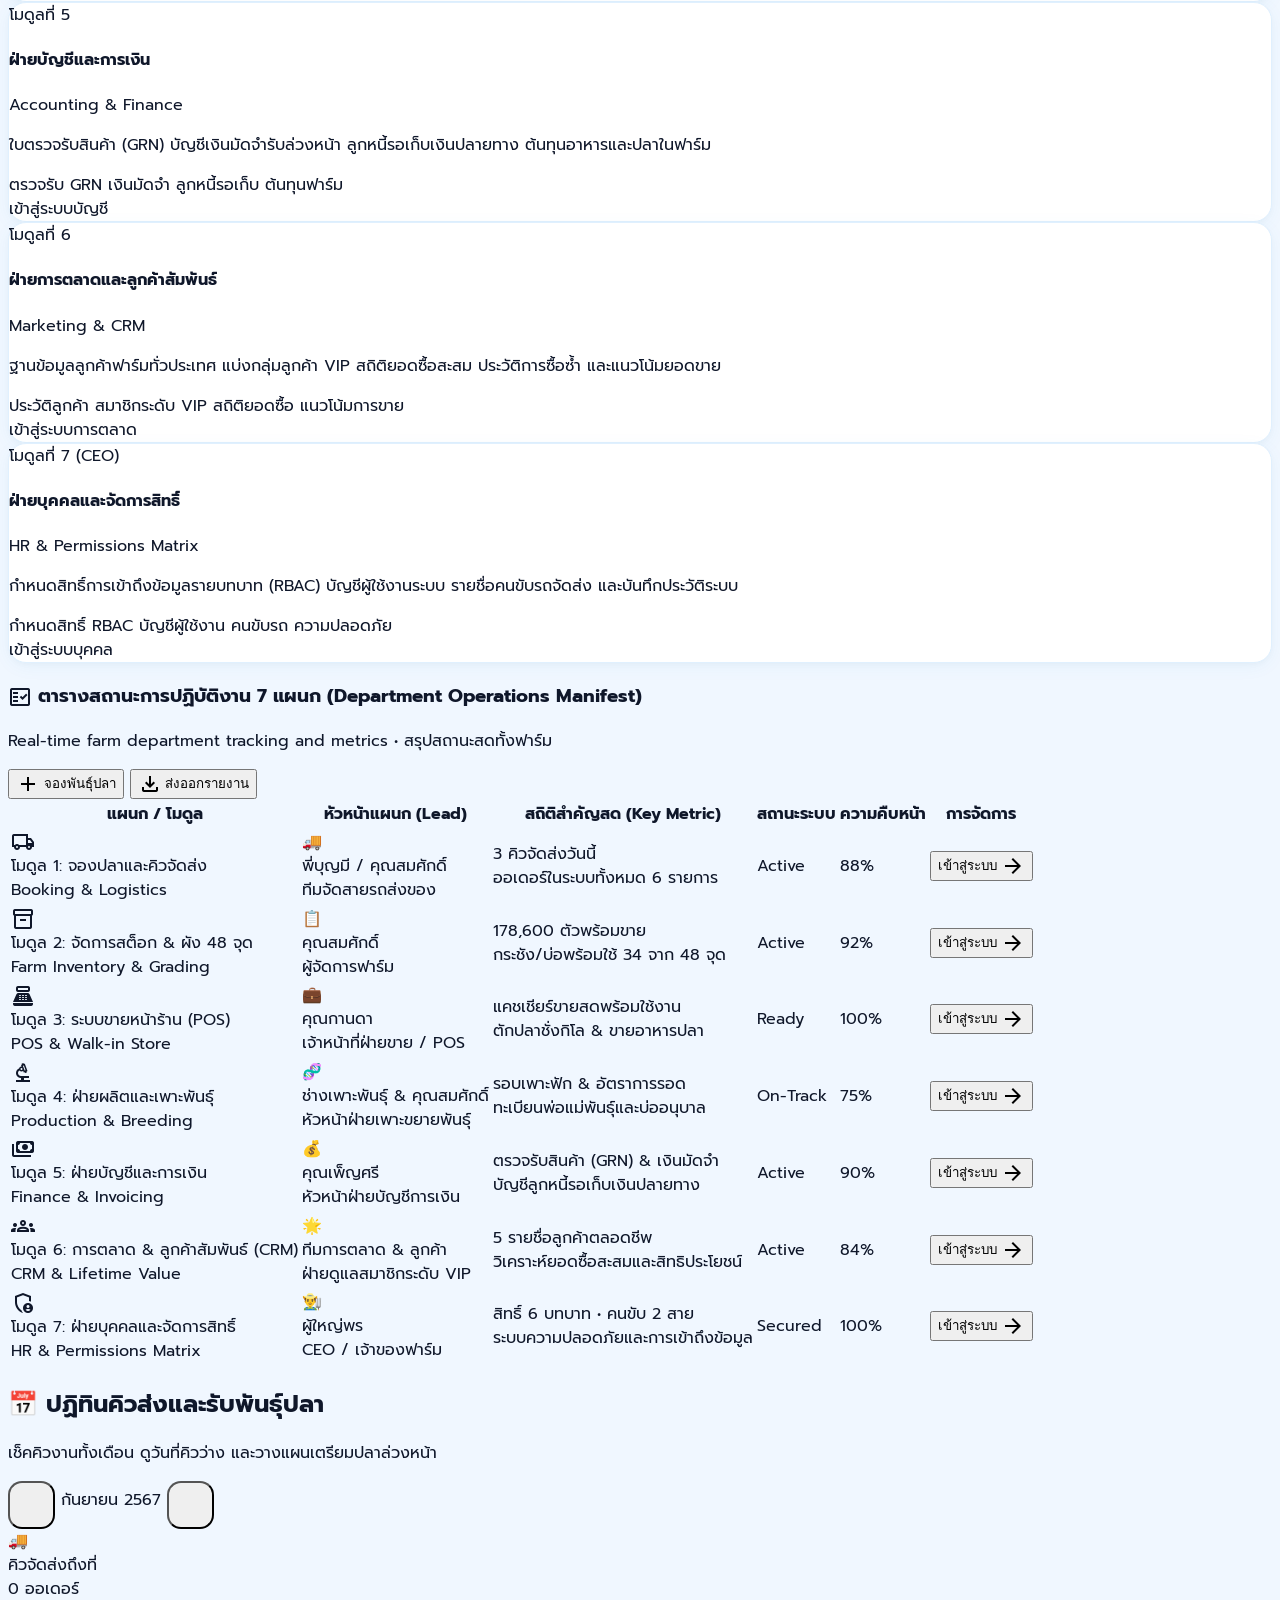
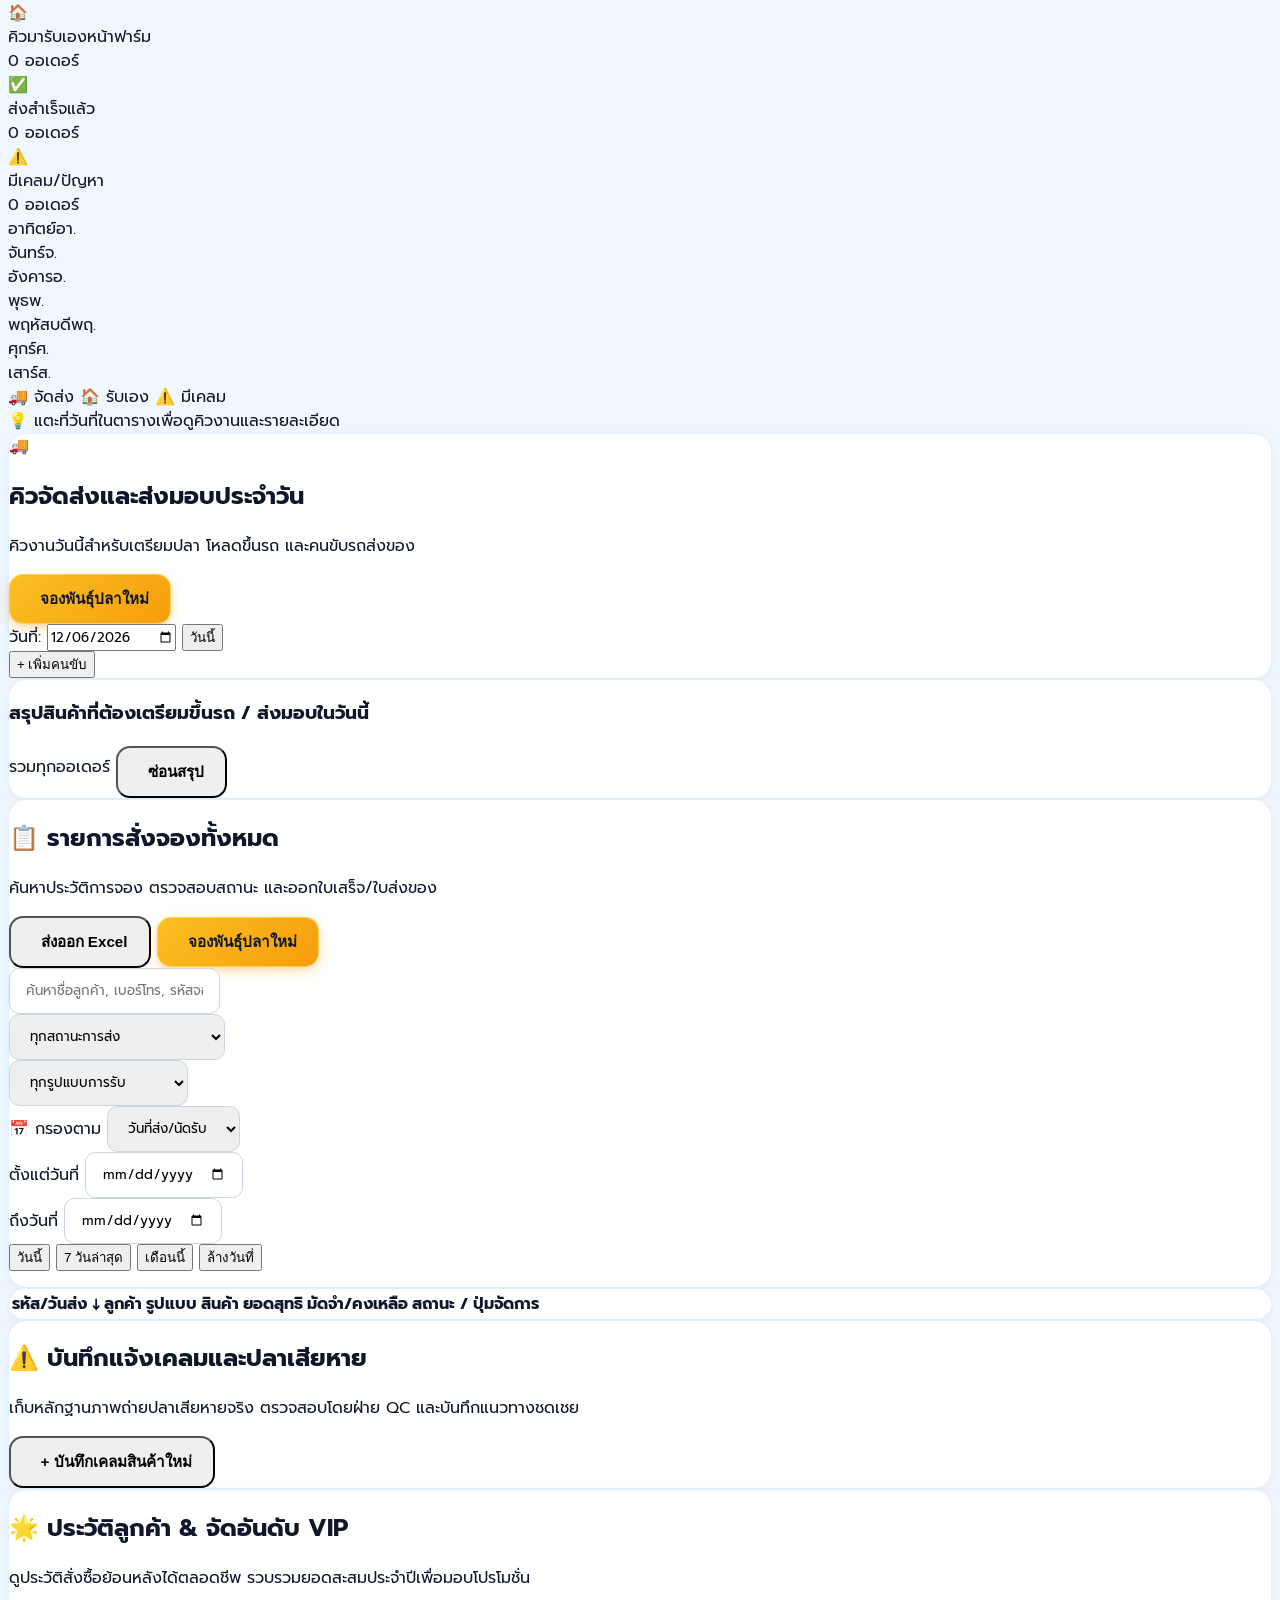
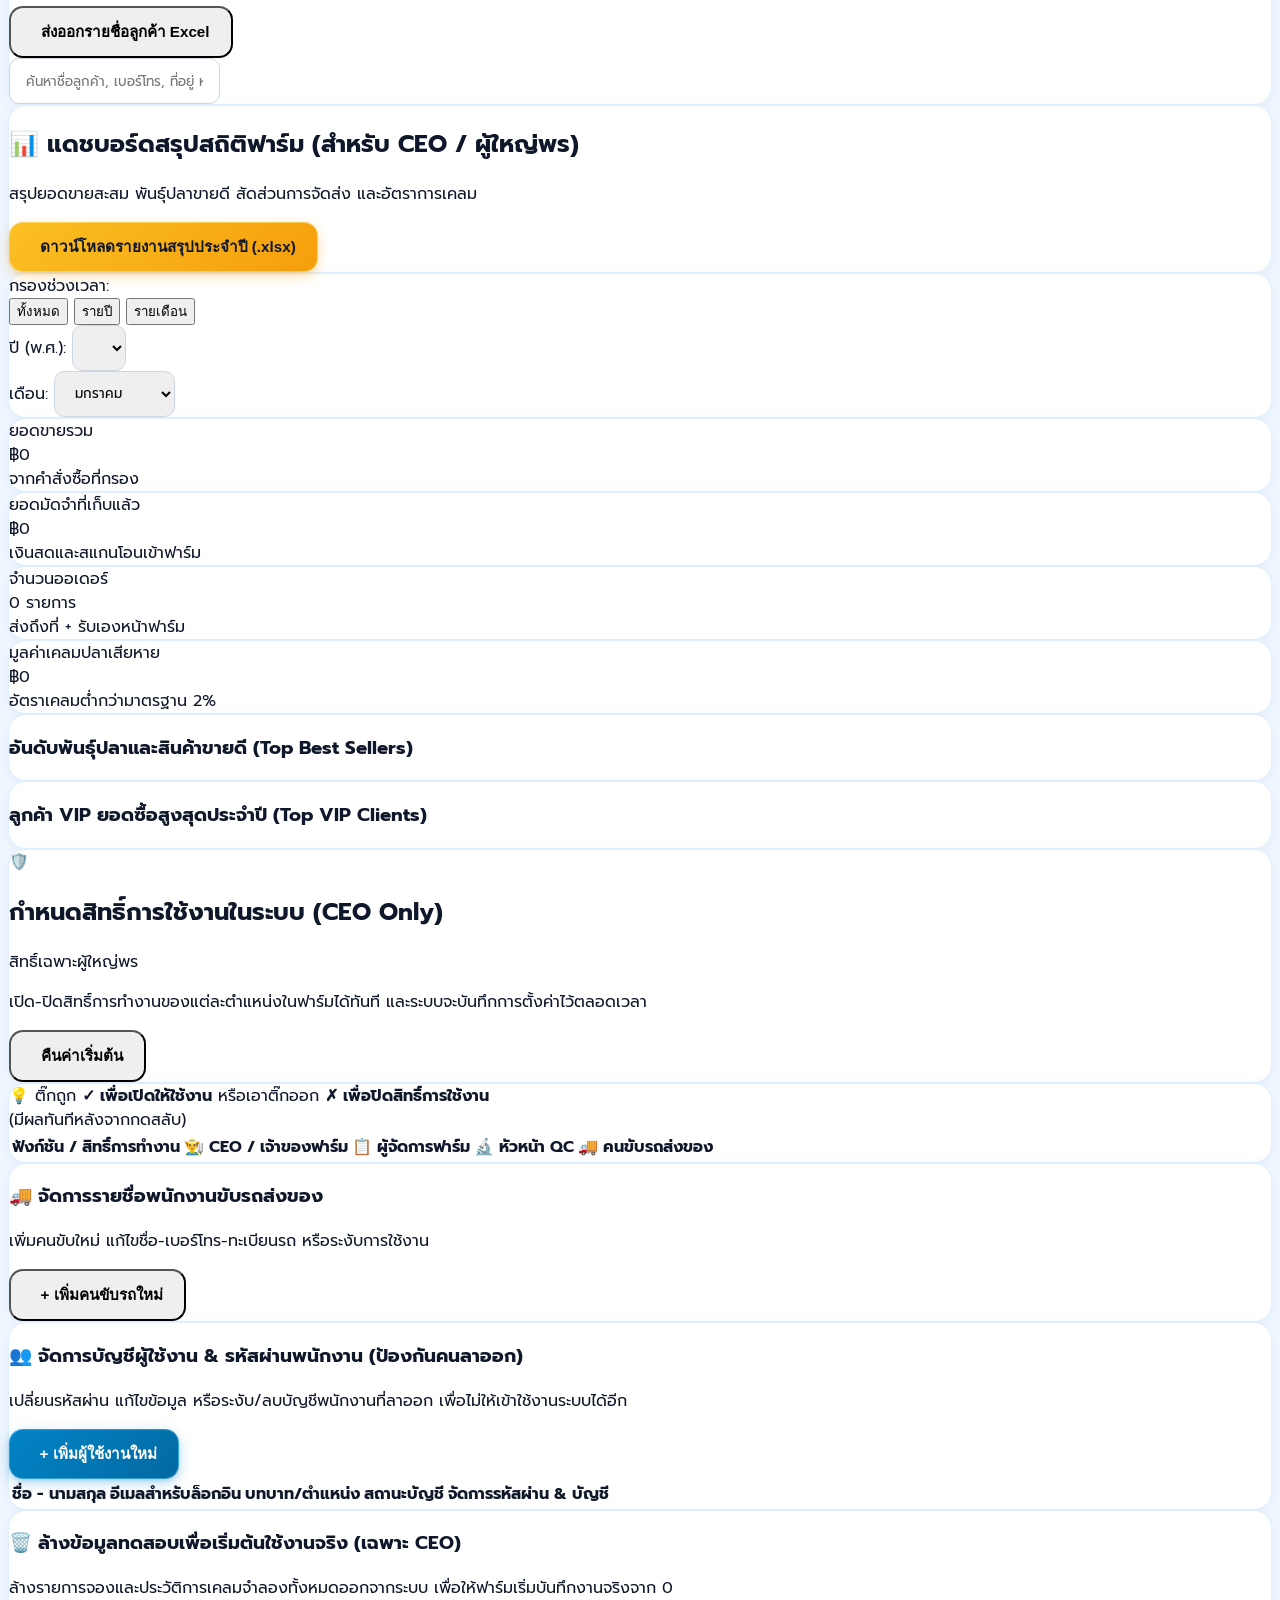
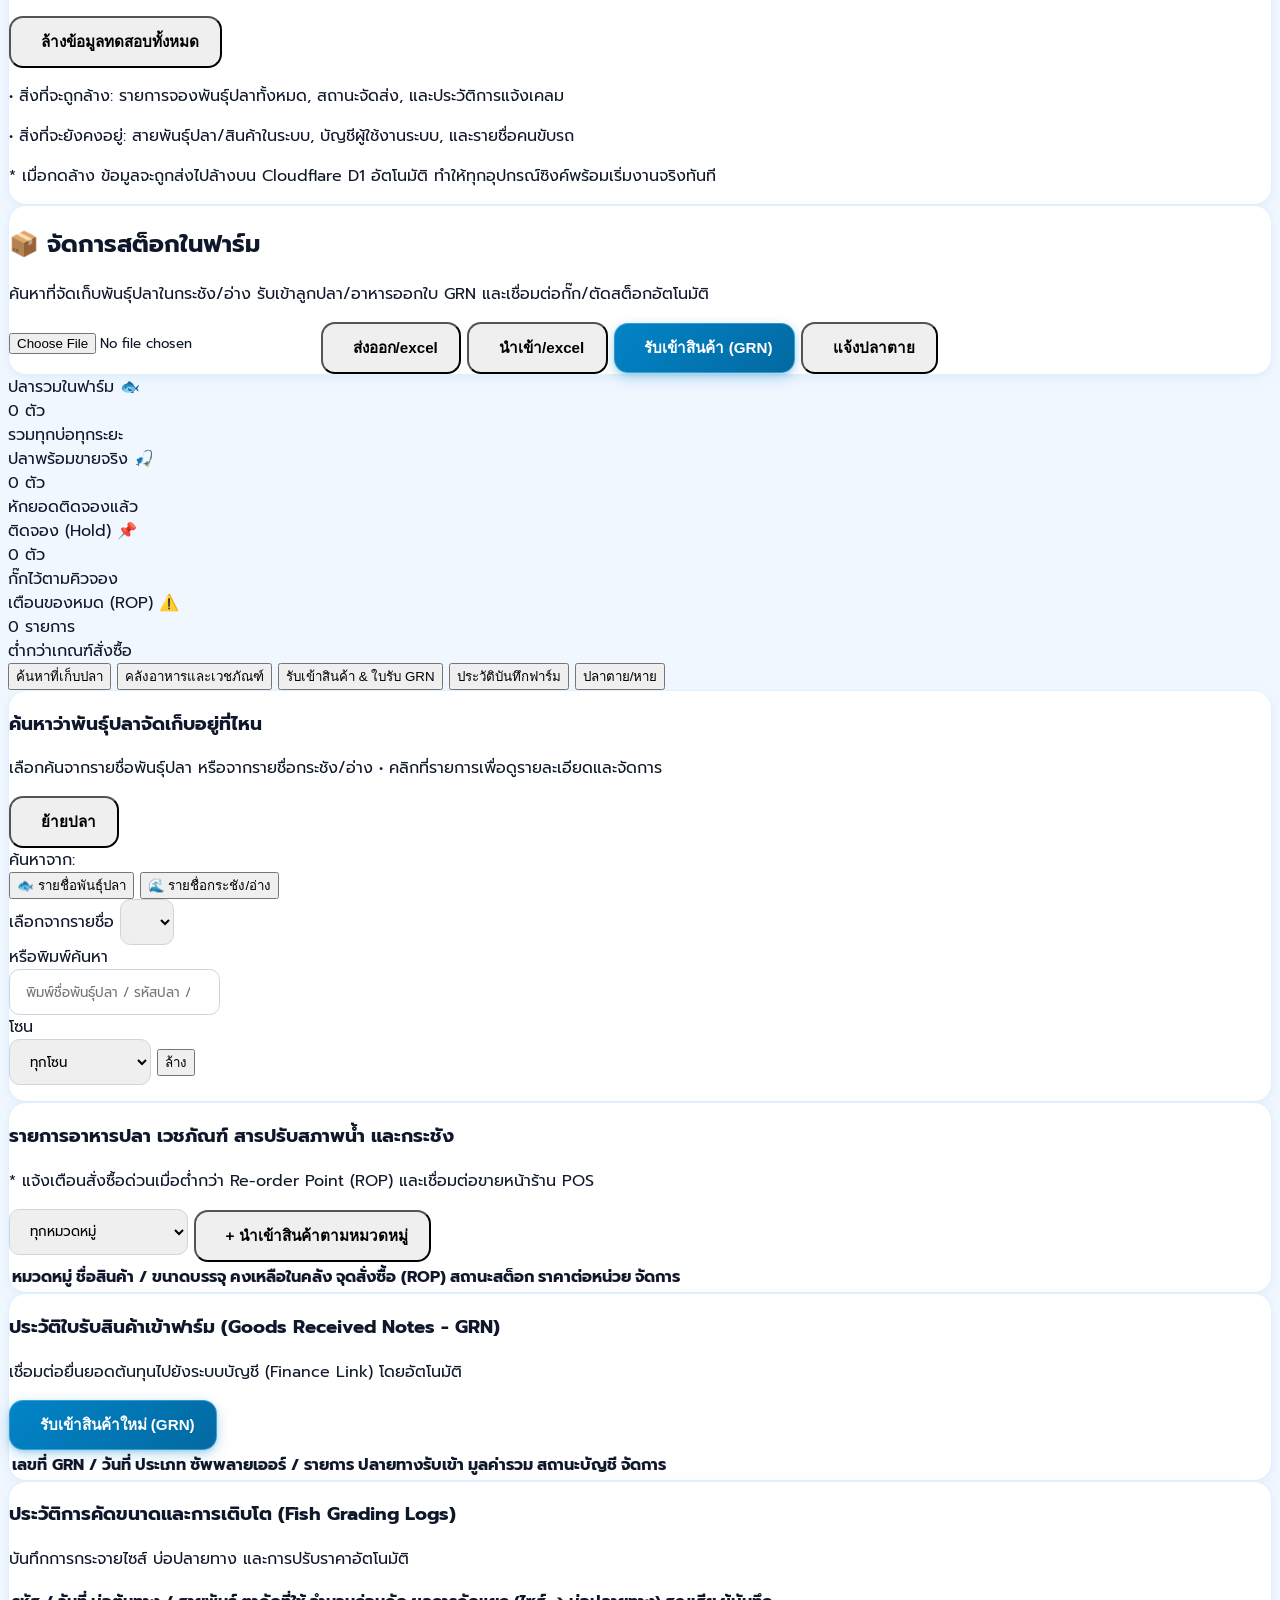
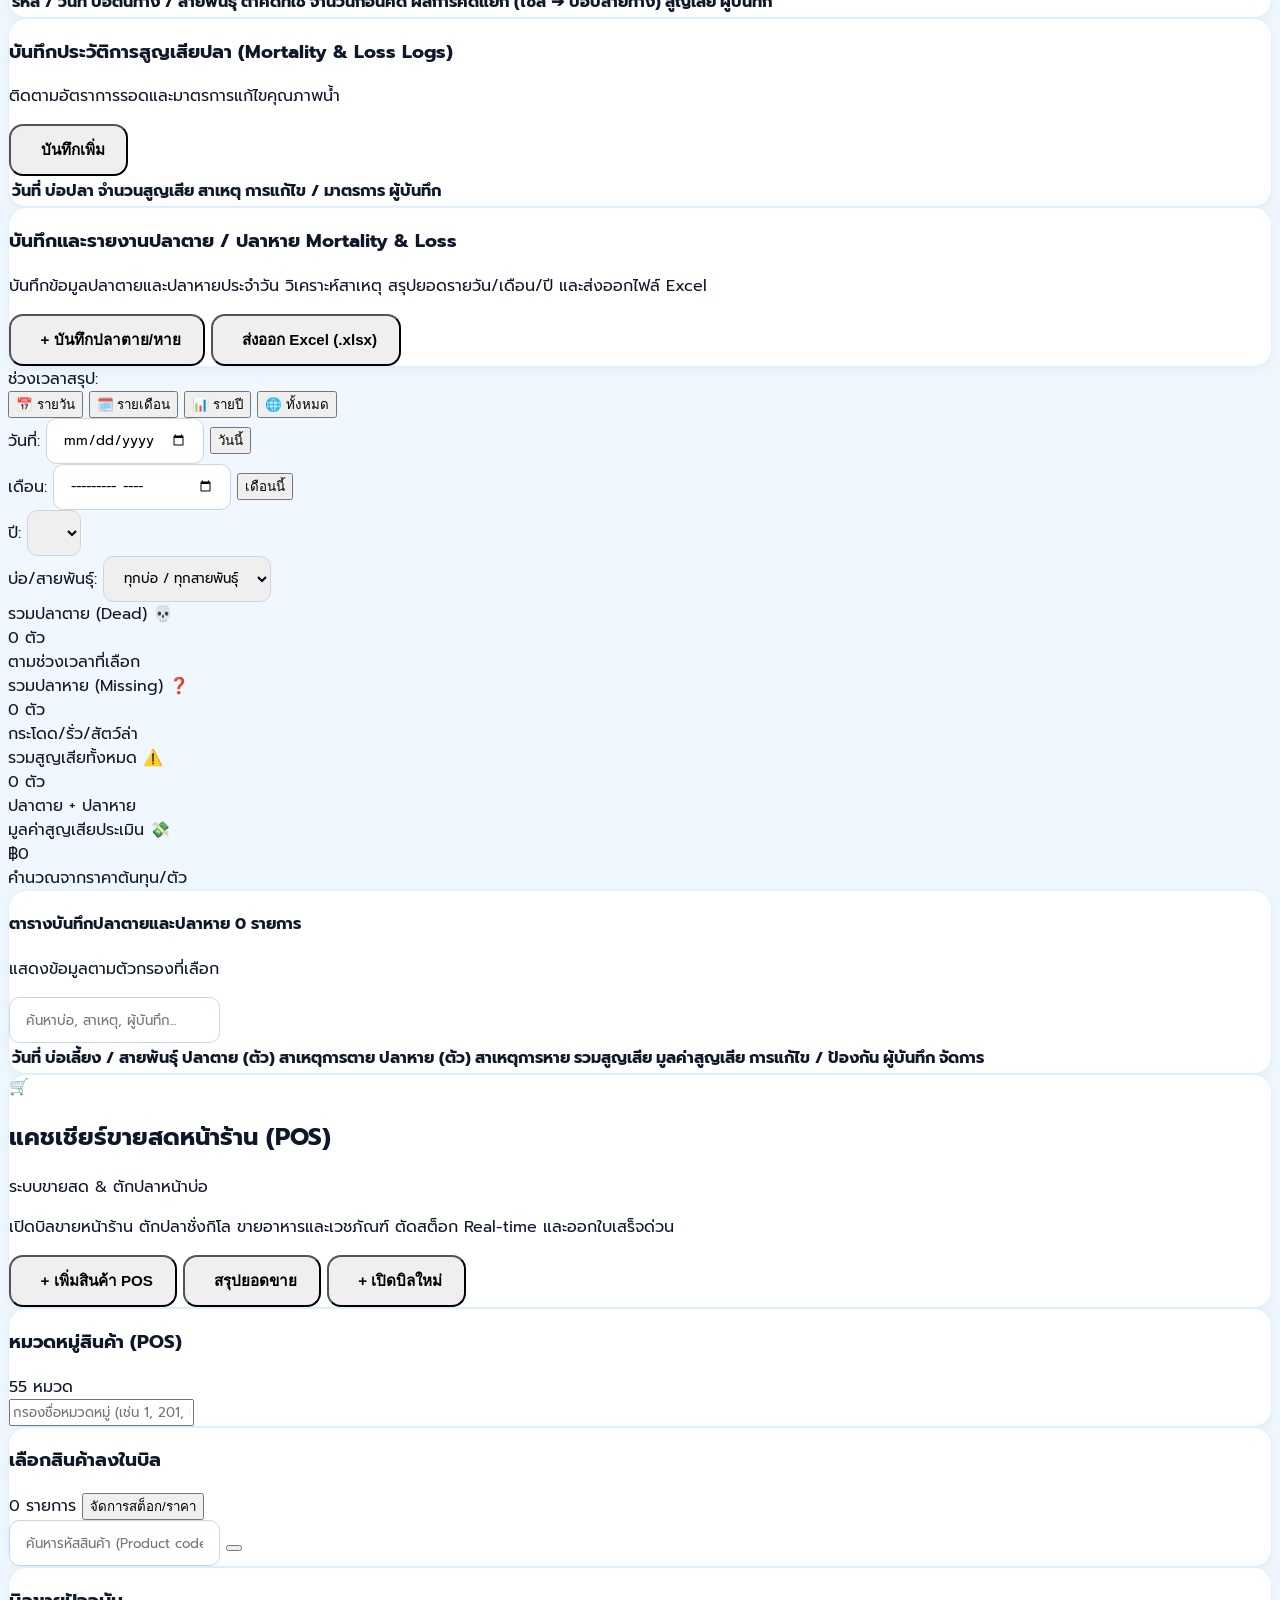
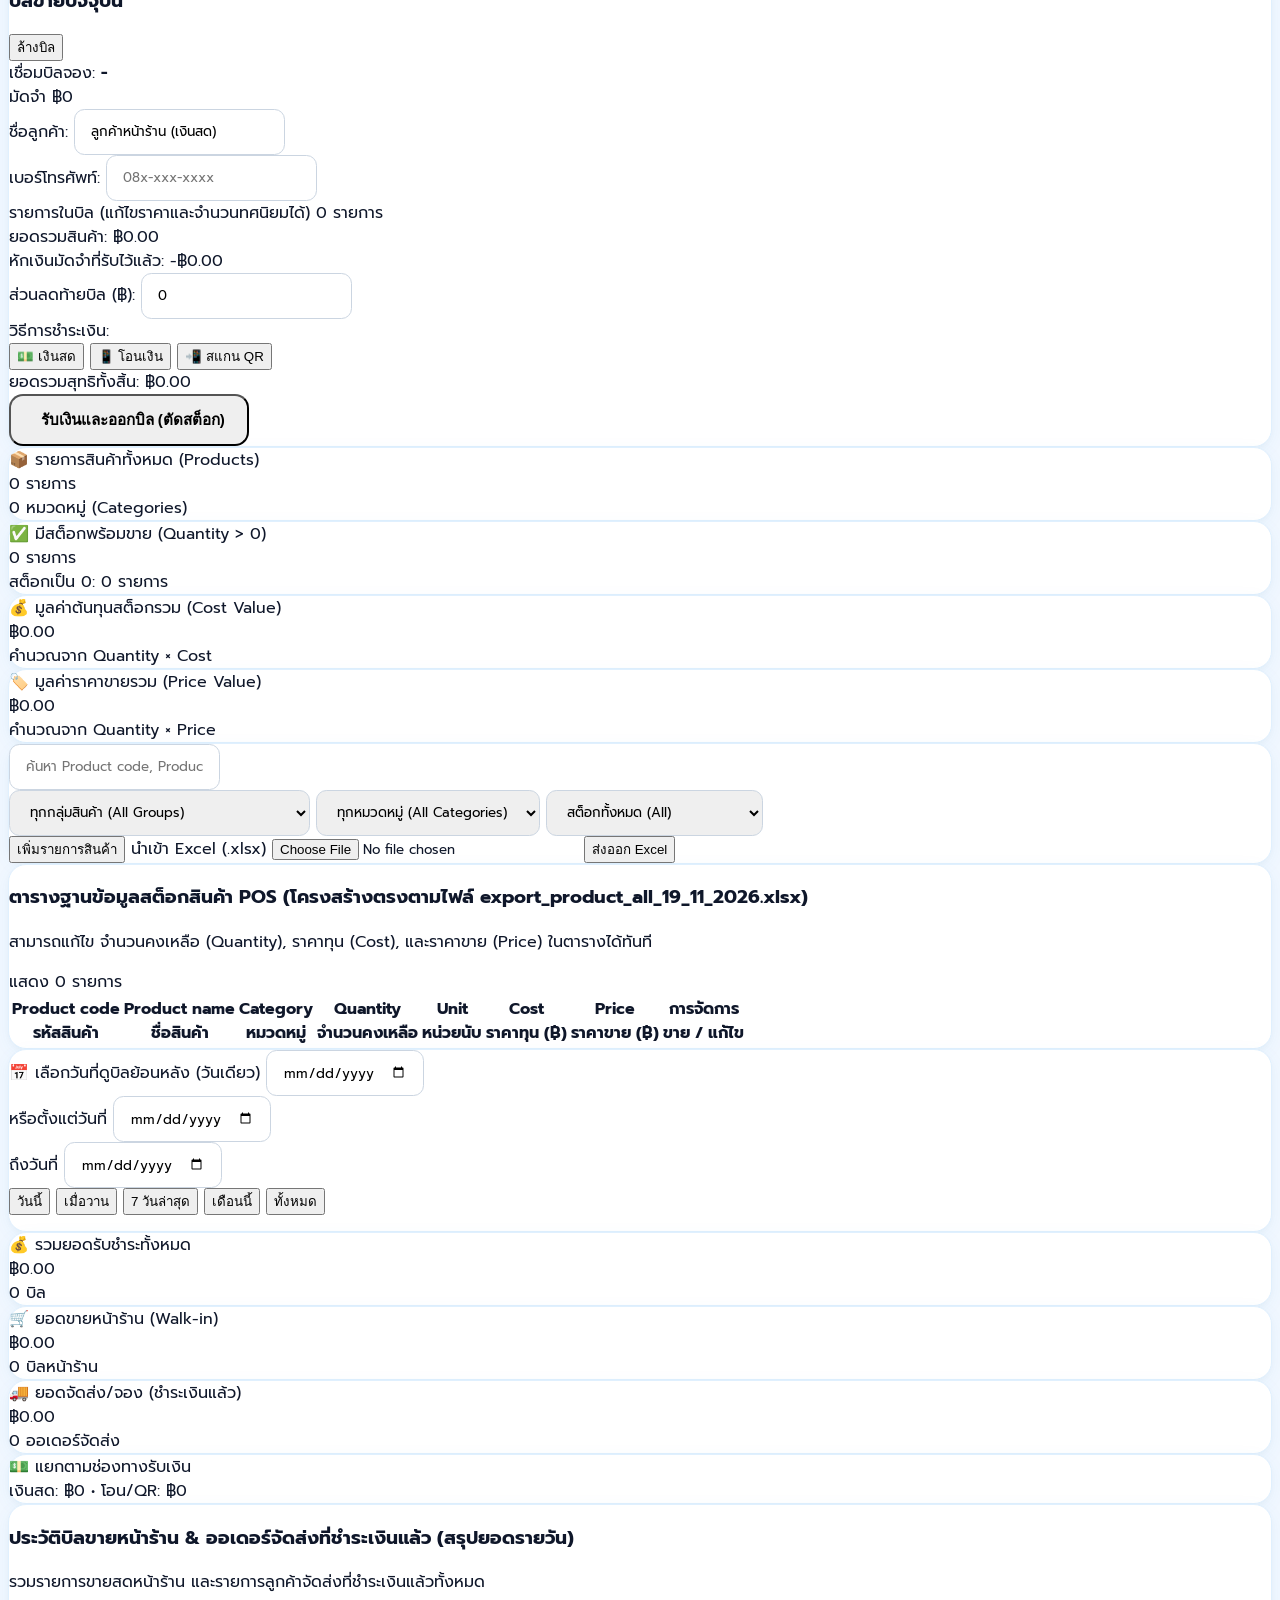
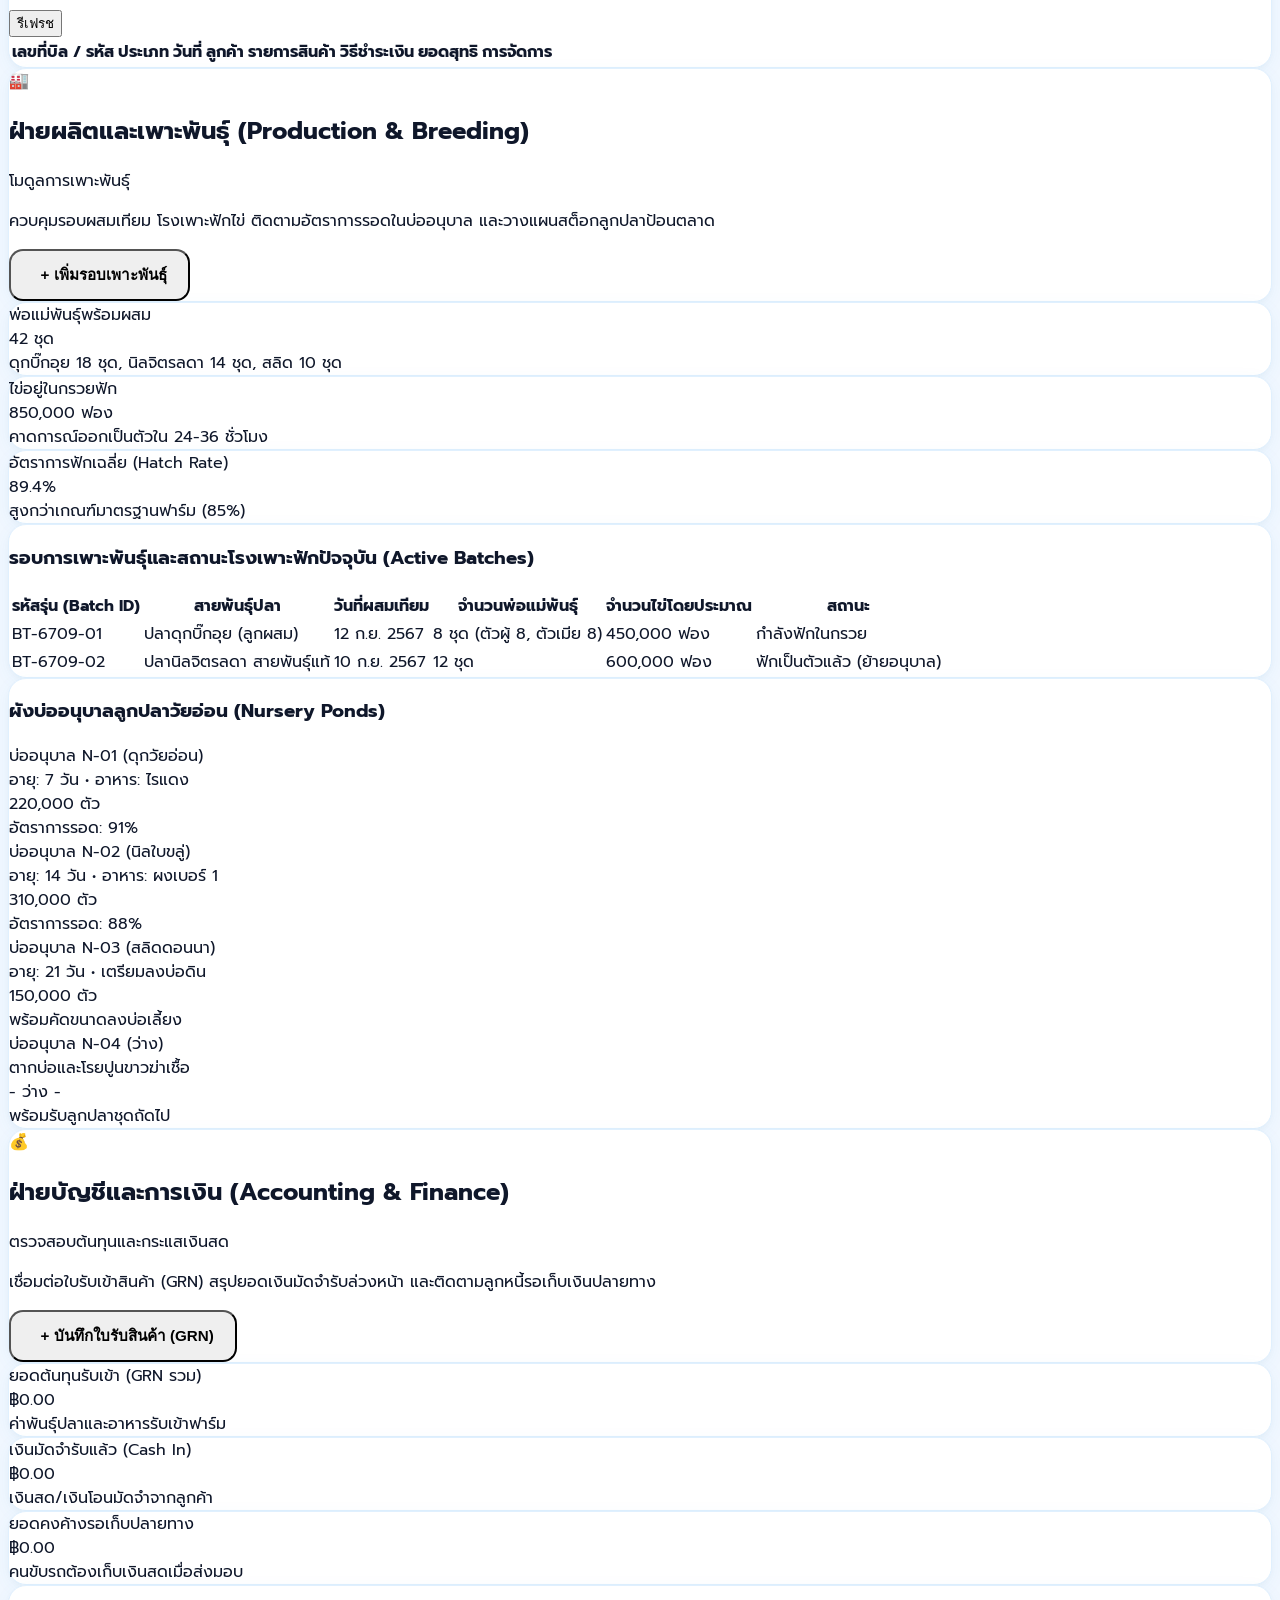
==== commit b896ac07: "123" ====
--- a/index.html
+++ b/index.html
@@ -1981,304 +1981,451 @@
             </p>
           </div>
           <div class="flex items-center gap-2 flex-wrap">
-            <button type="button" onclick="openPosSalesSummary()" class="btn-large bg-white/15 hover:bg-white/25 text-white border border-white/40 text-xs py-2 px-4 rounded-xl font-bold shadow-sm flex items-center gap-1.5 transition">
-              <i data-lucide="bar-chart-3" class="w-4 h-4"></i>
-              <span>สรุปยอดขาย</span>
-            </button>
-            <button onclick="openPosNewBill()" class="btn-large bg-emerald-500 hover:bg-emerald-400 text-slate-900 text-xs py-2 px-4 rounded-xl font-bold shadow-sm flex items-center gap-1.5">
-              <i data-lucide="plus-circle" class="w-4 h-4 text-slate-900"></i>
-              <span>+ เปิดบิลใหม่</span>
-            </button>
-          </div>
-        </div>
-      </div>
-
-      <!-- POS Main Area: Cashier Section -->
-      <div id="pos-section-cashier" class="grid grid-cols-1 lg:grid-cols-12 gap-5 items-start">
-        
-        <!-- Left Col: Category Sidebar (ช่องหมวดหมู่ทางซ้ายมือ) -->
-        <div class="lg:col-span-3 xl:col-span-2">
-          <div class="farm-card p-3.5 sticky top-24 space-y-2 border border-slate-200">
-            <div class="px-2 py-1.5 border-b border-slate-100 flex items-center justify-between">
-              <h3 class="font-extrabold text-slate-800 text-xs uppercase tracking-wider flex items-center gap-1.5">
-                <i data-lucide="layers" class="w-4 h-4 text-emerald-600"></i>
-                <span>หมวดหมู่สินค้า</span>
-              </h3>
-            </div>
-            <!-- Category Buttons List populated by JS -->
-            <div id="pos-categories-sidebar" class="flex lg:flex-col gap-1.5 overflow-x-auto lg:overflow-x-visible pb-1 lg:pb-0 scrollbar-none">
-              <!-- Populated by renderPosCategories() in portal.js -->
-            </div>
-          </div>
-        </div>
-
-        <!-- Center Col: Search Bar + Products & Fish Picker -->
-        <div class="lg:col-span-5 xl:col-span-6 space-y-4">
-          <div class="farm-card p-4 space-y-4">
-            <!-- Header & Search Bar -->
-            <div class="flex flex-col gap-3">
-              <div class="flex flex-col sm:flex-row sm:items-center justify-between gap-2">
-                <h3 class="font-bold text-slate-800 text-base flex items-center gap-2">
-                  <i data-lucide="layout-grid" class="w-4 h-4 text-emerald-600"></i>
-                  <span id="pos-active-category-title">เลือกสินค้า / ปลาพร้อมขายลงในบิล</span>
+              <button onclick="openPosProductModal()" class="btn-large bg-white/15 hover:bg-white/25 text-white border border-white/40 text-xs py-2 px-4 rounded-xl font-bold shadow-sm flex items-center gap-1.5 transition">
+                <i data-lucide="package-plus" class="w-4 h-4"></i>
+                <span>+ เพิ่มสินค้า POS</span>
+              </button>
+              <button type="button" onclick="openPosSalesSummary()" class="btn-large bg-white/15 hover:bg-white/25 text-white border border-white/40 text-xs py-2 px-4 rounded-xl font-bold shadow-sm flex items-center gap-1.5 transition">
+                <i data-lucide="bar-chart-3" class="w-4 h-4"></i>
+                <span>สรุปยอดขาย</span>
+              </button>
+              <button onclick="openPosNewBill()" class="btn-large bg-emerald-500 hover:bg-emerald-400 text-slate-900 text-xs py-2 px-4 rounded-xl font-bold shadow-sm flex items-center gap-1.5">
+                <i data-lucide="plus-circle" class="w-4 h-4 text-slate-900"></i>
+                <span>+ เปิดบิลใหม่</span>
+              </button>
+            </div>
+          </div>
+        </div>
+
+        <!-- POS Main Area: Cashier Section -->
+        <div id="pos-section-cashier" class="grid grid-cols-1 lg:grid-cols-12 gap-5 items-start">
+          
+          <!-- Left Col: Category Sidebar (ช่องหมวดหมู่ทางซ้ายมือ ตามโครงสร้างไฟล์ Excel) -->
+          <div class="lg:col-span-3 xl:col-span-3">
+            <div class="farm-card p-3.5 sticky top-24 space-y-2.5 border border-slate-200">
+              <div class="px-1.5 py-1 border-b border-slate-100 flex items-center justify-between">
+                <h3 class="font-extrabold text-slate-800 text-xs uppercase tracking-wider flex items-center gap-1.5">
+                  <i data-lucide="layers" class="w-4 h-4 text-emerald-600"></i>
+                  <span>หมวดหมู่สินค้า (POS)</span>
                 </h3>
-                <span id="pos-products-count-badge" class="text-xs font-bold text-emerald-700 bg-emerald-50 border border-emerald-200 px-2.5 py-0.5 rounded-full w-fit">
-                  0 รายการ
-                </span>
-              </div>
-
-              <!-- Search Input Box -->
+                <span id="pos-sidebar-cat-count" class="text-[10px] font-bold text-slate-500 bg-slate-100 px-2 py-0.5 rounded-full">55 หมวด</span>
+              </div>
+
+              <!-- แท็บกลุ่มหมวดหมู่หลัก (พันธุ์ปลา 1-47 / อาหารกระสอบ 201 / อาหารแบ่งโล 202 / อื่นๆ) -->
+              <div id="pos-category-group-tabs" class="grid grid-cols-3 sm:grid-cols-5 lg:grid-cols-3 gap-1 bg-slate-100 p-1 rounded-xl">
+                <!-- Populated by renderPosCategories() -->
+              </div>
+
+              <!-- ช่องค้นหาหมวดหมู่ด่วน -->
               <div class="relative">
-                <i data-lucide="search" class="w-4 h-4 text-slate-400 absolute left-3.5 top-1/2 -translate-y-1/2 pointer-events-none"></i>
+                <i data-lucide="filter" class="w-3.5 h-3.5 text-slate-400 absolute left-2.5 top-1/2 -translate-y-1/2 pointer-events-none"></i>
                 <input
                   type="text"
-                  id="pos-search-input"
-                  oninput="handlePosSearch(this.value)"
-                  placeholder="ค้นหาชื่อพันธุ์ปลา, ไซส์ปลา, รหัสบ่อ/กระชัง, อาหารปลา, เวชภัณฑ์..."
-                  class="input-large pl-10 pr-9 py-2.5 w-full text-xs sm:text-sm bg-slate-50 focus:bg-white border-slate-200 focus:border-emerald-500 rounded-xl transition"
+                  id="pos-category-filter-input"
+                  oninput="handlePosCategoryFilter(this.value)"
+                  placeholder="กรองชื่อหมวดหมู่ (เช่น 1, 201, ปลาดุก)..."
+                  class="w-full pl-8 pr-3 py-1.5 text-xs bg-slate-50 border border-slate-200 rounded-lg focus:bg-white focus:border-emerald-500 focus:outline-none"
                 >
-                <button
-                  type="button"
-                  id="pos-search-clear-btn"
-                  onclick="clearPosSearch()"
-                  class="hidden absolute right-2.5 top-1/2 -translate-y-1/2 text-slate-400 hover:text-slate-600 p-1 rounded-lg hover:bg-slate-100 transition"
-                  title="ล้างคำค้นหา"
-                >
-                  <i data-lucide="x" class="w-4 h-4"></i>
+              </div>
+
+              <!-- Category Buttons List populated by JS -->
+              <div id="pos-categories-sidebar" class="flex lg:flex-col gap-1.5 overflow-x-auto lg:overflow-y-auto lg:max-h-[540px] pb-1 lg:pb-0 pr-0.5">
+                <!-- Populated by renderPosCategories() in portal.js -->
+              </div>
+            </div>
+          </div>
+
+          <!-- Center Col: Search Bar + Products & Fish Picker -->
+          <div class="lg:col-span-5 xl:col-span-5 space-y-4">
+            <div class="farm-card p-4 space-y-4">
+              <!-- Header & Search Bar -->
+              <div class="flex flex-col gap-3">
+                <div class="flex flex-col sm:flex-row sm:items-center justify-between gap-2">
+                  <h3 class="font-bold text-slate-800 text-base flex items-center gap-2">
+                    <i data-lucide="layout-grid" class="w-4 h-4 text-emerald-600"></i>
+                    <span id="pos-active-category-title">เลือกสินค้าลงในบิล</span>
+                  </h3>
+                  <div class="flex items-center gap-1.5 flex-wrap">
+                    <span id="pos-products-count-badge" class="text-xs font-bold text-emerald-700 bg-emerald-50 border border-emerald-200 px-2.5 py-0.5 rounded-full w-fit">
+                      0 รายการ
+                    </span>
+                    <button type="button" onclick="handleSubtabClick('pos', 'pos-products', '')" class="text-[11px] font-bold text-sky-700 bg-sky-50 hover:bg-sky-100 border border-sky-200 px-2.5 py-0.5 rounded-full transition flex items-center gap-1">
+                      <i data-lucide="settings-2" class="w-3 h-3"></i>
+                      <span>จัดการสต็อก/ราคา</span>
+                    </button>
+                  </div>
+                </div>
+
+                <!-- Search Input Box -->
+                <div class="relative">
+                  <i data-lucide="search" class="w-4 h-4 text-slate-400 absolute left-3.5 top-1/2 -translate-y-1/2 pointer-events-none"></i>
+                  <input
+                    type="text"
+                    id="pos-search-input"
+                    oninput="handlePosSearch(this.value)"
+                    placeholder="ค้นหารหัสสินค้า (Product code), ชื่อสินค้า (Product name), หมวดหมู่ (Category)..."
+                    class="input-large pl-10 pr-9 py-2.5 w-full text-xs sm:text-sm bg-slate-50 focus:bg-white border-slate-200 focus:border-emerald-500 rounded-xl transition"
+                  >
+                  <button
+                    type="button"
+                    id="pos-search-clear-btn"
+                    onclick="clearPosSearch()"
+                    class="hidden absolute right-2.5 top-1/2 -translate-y-1/2 text-slate-400 hover:text-slate-600 p-1 rounded-lg hover:bg-slate-100 transition"
+                    title="ล้างคำค้นหา"
+                  >
+                    <i data-lucide="x" class="w-4 h-4"></i>
+                  </button>
+                </div>
+              </div>
+
+              <!-- Products Grid populated by JS -->
+              <div id="pos-products-grid" class="grid grid-cols-1 sm:grid-cols-2 xl:grid-cols-2 gap-3 max-h-[680px] overflow-y-auto pr-1">
+                <!-- Populated by JS -->
+              </div>
+            </div>
+          </div>
+
+          <!-- Right Col: Cart & Checkout Panel -->
+          <div class="lg:col-span-4 xl:col-span-4">
+            <div class="farm-card p-5 sticky top-24 space-y-4 border-2 border-emerald-100">
+              <div class="flex items-center justify-between border-b border-slate-200 pb-3">
+                <h3 class="font-black text-slate-800 text-base flex items-center gap-2">
+                  <i data-lucide="shopping-cart" class="w-5 h-5 text-emerald-600"></i>
+                  <span>บิลขายปัจจุบัน</span>
+                </h3>
+                <button type="button" onclick="clearPosCart()" class="text-xs text-rose-500 hover:text-rose-700 font-semibold transition">
+                  ล้างบิล
                 </button>
               </div>
-            </div>
-
-            <!-- Products Grid populated by JS -->
-            <div id="pos-products-grid" class="grid grid-cols-1 sm:grid-cols-2 xl:grid-cols-3 gap-3">
-              <!-- Populated by JS -->
-            </div>
-          </div>
-        </div>
-
-        <!-- Right Col: Cart & Checkout Panel -->
-        <div class="lg:col-span-4 xl:col-span-4">
-          <div class="farm-card p-5 sticky top-24 space-y-4 border-2 border-emerald-100">
-            <div class="flex items-center justify-between border-b border-slate-200 pb-3">
-              <h3 class="font-black text-slate-800 text-base flex items-center gap-2">
-                <i data-lucide="shopping-cart" class="w-5 h-5 text-emerald-600"></i>
-                <span>บิลขายปัจจุบัน</span>
-              </h3>
-              <button type="button" onclick="clearPosCart()" class="text-xs text-rose-500 hover:text-rose-700 font-semibold transition">
-                ล้างบิล
-              </button>
-            </div>
-
-            <!-- Customer Info -->
-            <div class="space-y-2 bg-slate-50 p-3 rounded-xl border border-slate-200">
-              <!-- แถบแสดงสถานะกรณีส่งออเดอร์มาจากโมดูลจองปลา -->
-              <div id="pos-linked-order-banner" class="hidden bg-sky-100/90 border border-sky-300 text-sky-900 px-2.5 py-1.5 rounded-lg text-[11px] flex items-center justify-between gap-2">
-                <div class="flex items-center gap-1.5 min-w-0">
-                  <i data-lucide="file-symlink" class="w-3.5 h-3.5 text-sky-700 shrink-0"></i>
-                  <span class="font-bold truncate">เชื่อมบิลจอง: <strong id="pos-linked-order-id">-</strong></span>
+
+              <!-- Customer Info -->
+              <div class="space-y-2 bg-slate-50 p-3 rounded-xl border border-slate-200">
+                <!-- แถบแสดงสถานะกรณีส่งออเดอร์มาจากโมดูลจองปลา -->
+                <div id="pos-linked-order-banner" class="hidden bg-sky-100/90 border border-sky-300 text-sky-900 px-2.5 py-1.5 rounded-lg text-[11px] flex items-center justify-between gap-2">
+                  <div class="flex items-center gap-1.5 min-w-0">
+                    <i data-lucide="file-symlink" class="w-3.5 h-3.5 text-sky-700 shrink-0"></i>
+                    <span class="font-bold truncate">เชื่อมบิลจอง: <strong id="pos-linked-order-id">-</strong></span>
+                  </div>
+                  <span id="pos-linked-deposit-badge" class="hidden bg-emerald-600 text-white text-[10px] font-extrabold px-1.5 py-0.5 rounded shrink-0">มัดจำ ฿0</span>
                 </div>
-                <span id="pos-linked-deposit-badge" class="hidden bg-emerald-600 text-white text-[10px] font-extrabold px-1.5 py-0.5 rounded shrink-0">มัดจำ ฿0</span>
-              </div>
-
-              <div class="grid grid-cols-1 sm:grid-cols-2 gap-2">
+
+                <div class="grid grid-cols-1 sm:grid-cols-2 gap-2">
+                  <div>
+                    <label class="block text-[11px] font-bold text-slate-600 mb-1">ชื่อลูกค้า:</label>
+                    <input type="text" id="pos-customer-name" value="ลูกค้าหน้าร้าน (เงินสด)" class="input-large text-xs py-1.5 w-full bg-white">
+                  </div>
+                  <div>
+                    <label class="block text-[11px] font-bold text-slate-600 mb-1">เบอร์โทรศัพท์:</label>
+                    <input type="text" id="pos-customer-phone" placeholder="08x-xxx-xxxx" class="input-large text-xs py-1.5 w-full bg-white">
+                  </div>
+                </div>
+              </div>
+
+              <!-- Cart Items List -->
+              <div>
+                <div class="flex items-center justify-between text-xs font-semibold text-slate-500 mb-2">
+                  <span>รายการในบิล <span class="text-[10px] text-emerald-700 font-normal">(แก้ไขราคาและจำนวนทศนิยมได้)</span></span>
+                  <span id="pos-cart-count">0 รายการ</span>
+                </div>
+                <div id="pos-cart-items" class="space-y-2 max-h-80 overflow-y-auto pr-1">
+                  <!-- Populated by JS -->
+                </div>
+              </div>
+
+              <!-- Totals, Bill Discount, Payment Method & Checkout -->
+              <div class="pt-3 border-t border-slate-200 space-y-3">
+                <!-- Subtotal -->
+                <div class="flex items-center justify-between text-xs text-slate-600">
+                  <span class="font-semibold">ยอดรวมสินค้า:</span>
+                  <span id="pos-cart-subtotal" class="font-bold text-slate-800">฿0.00</span>
+                </div>
+
+                <!-- หักเงินมัดจำเดิม (แสดงเมื่อดึงออเดอร์จองที่มีมัดจำมาคิดเงิน) -->
+                <div id="pos-cart-deposit-row" class="hidden flex items-center justify-between text-xs text-sky-700">
+                  <span class="font-semibold">หักเงินมัดจำที่รับไว้แล้ว:</span>
+                  <span id="pos-cart-deposit-val" class="font-bold">-฿0.00</span>
+                </div>
+
+                <!-- ส่วนลดท้ายบิล (Bill Discount) -->
+                <div class="flex items-center justify-between gap-2 bg-amber-50/70 px-3 py-2 rounded-xl border border-amber-200">
+                  <label for="pos-bill-discount" class="text-xs font-bold text-amber-900 flex items-center gap-1.5 shrink-0">
+                    <i data-lucide="tag" class="w-3.5 h-3.5 text-amber-600"></i>
+                    <span>ส่วนลดท้ายบิล (฿):</span>
+                  </label>
+                  <input
+                    type="number"
+                    id="pos-bill-discount"
+                    min="0"
+                    step="0.01"
+                    value="0"
+                    oninput="handlePosDiscountInput(this.value)"
+                    placeholder="0.00"
+                    class="input-large text-xs py-1 px-2.5 w-28 text-right font-black text-amber-900 bg-white border-amber-300 focus:border-amber-500"
+                  >
+                </div>
+
+                <!-- วิธีการชำระเงิน (Payment Method) -->
+                <div class="space-y-1.5">
+                  <label class="block text-xs font-bold text-slate-700 flex items-center gap-1.5">
+                    <i data-lucide="wallet" class="w-3.5 h-3.5 text-emerald-600"></i>
+                    <span>วิธีการชำระเงิน:</span>
+                  </label>
+                  <input type="hidden" id="pos-payment-method" value="เงินสด">
+                  <div class="grid grid-cols-3 gap-1.5" id="pos-payment-method-buttons">
+                    <button type="button" onclick="selectPosPaymentMethod('เงินสด')" data-method="เงินสด" class="pos-pay-btn py-2 px-2 rounded-xl text-xs font-bold border-2 border-emerald-600 bg-emerald-50 text-emerald-900 flex items-center justify-center gap-1 transition shadow-2xs">
+                      <span>💵</span>
+                      <span>เงินสด</span>
+                    </button>
+                    <button type="button" onclick="selectPosPaymentMethod('โอนเงิน')" data-method="โอนเงิน" class="pos-pay-btn py-2 px-2 rounded-xl text-xs font-bold border border-slate-200 bg-white text-slate-600 hover:bg-slate-50 flex items-center justify-center gap-1 transition">
+                      <span>📱</span>
+                      <span>โอนเงิน</span>
+                    </button>
+                    <button type="button" onclick="selectPosPaymentMethod('สแกน QR')" data-method="สแกน QR" class="pos-pay-btn py-2 px-2 rounded-xl text-xs font-bold border border-slate-200 bg-white text-slate-600 hover:bg-slate-50 flex items-center justify-center gap-1 transition">
+                      <span>📲</span>
+                      <span>สแกน QR</span>
+                    </button>
+                  </div>
+                </div>
+
+                <!-- Net Grand Total -->
+                <div class="flex items-baseline justify-between pt-1 border-t border-slate-100">
+                  <span id="pos-cart-total-label" class="text-xs font-bold text-slate-700">ยอดรวมสุทธิทั้งสิ้น:</span>
+                  <span id="pos-cart-total" class="text-2xl font-black text-emerald-700">฿0.00</span>
+                </div>
+
+                <button type="button" onclick="handlePosCheckout()" class="btn-large bg-emerald-600 hover:bg-emerald-700 text-white w-full py-3 font-black text-sm rounded-xl shadow-lg shadow-emerald-600/30 flex items-center justify-center gap-2">
+                  <i data-lucide="check-circle-2" class="w-5 h-5"></i>
+                  <span>รับเงินและออกบิล (ตัดสต็อก)</span>
+                </button>
+              </div>
+            </div>
+          </div>
+
+        </div>
+
+        <!-- POS Products & Stock Management Section (ตารางคลังสินค้า & รายการสินค้า POS ตามหัวข้อไฟล์ Excel) -->
+        <div id="pos-section-products" class="hidden space-y-4">
+          
+          <!-- KPI Summary Cards for POS Products -->
+          <div class="grid grid-cols-1 sm:grid-cols-2 lg:grid-cols-4 gap-3">
+            <div class="farm-card p-4 bg-white border-l-4 border-l-emerald-600">
+              <div class="text-xs font-bold text-slate-500">📦 รายการสินค้าทั้งหมด (Products)</div>
+              <div id="pos-prod-kpi-total" class="text-xl font-black text-slate-800 mt-1">0 รายการ</div>
+              <div id="pos-prod-kpi-cats" class="text-[11px] text-slate-400 mt-0.5">0 หมวดหมู่ (Categories)</div>
+            </div>
+            <div class="farm-card p-4 bg-white border-l-4 border-l-teal-500">
+              <div class="text-xs font-bold text-slate-500">✅ มีสต็อกพร้อมขาย (Quantity > 0)</div>
+              <div id="pos-prod-kpi-instock" class="text-xl font-black text-teal-700 mt-1">0 รายการ</div>
+              <div id="pos-prod-kpi-outstock" class="text-[11px] text-slate-400 mt-0.5">สต็อกเป็น 0: 0 รายการ</div>
+            </div>
+            <div class="farm-card p-4 bg-white border-l-4 border-l-amber-500">
+              <div class="text-xs font-bold text-slate-500">💰 มูลค่าต้นทุนสต็อกรวม (Cost Value)</div>
+              <div id="pos-prod-kpi-cost-val" class="text-xl font-black text-amber-700 mt-1">฿0.00</div>
+              <div class="text-[11px] text-slate-400 mt-0.5">คำนวณจาก Quantity × Cost</div>
+            </div>
+            <div class="farm-card p-4 bg-white border-l-4 border-l-sky-500">
+              <div class="text-xs font-bold text-slate-500">🏷️ มูลค่าราคาขายรวม (Price Value)</div>
+              <div id="pos-prod-kpi-price-val" class="text-xl font-black text-sky-700 mt-1">฿0.00</div>
+              <div class="text-[11px] text-slate-400 mt-0.5">คำนวณจาก Quantity × Price</div>
+            </div>
+          </div>
+
+          <!-- Filter & Action Toolbar -->
+          <div class="farm-card p-4 bg-white border border-slate-200 space-y-3">
+            <div class="flex flex-col lg:flex-row lg:items-center justify-between gap-3">
+              <div class="flex flex-col sm:flex-row items-stretch sm:items-center gap-2.5 flex-1">
+                <!-- Search -->
+                <div class="relative flex-1">
+                  <i data-lucide="search" class="w-4 h-4 text-slate-400 absolute left-3 top-1/2 -translate-y-1/2 pointer-events-none"></i>
+                  <input
+                    type="text"
+                    id="pos-prod-table-search"
+                    oninput="handlePosProdTableFilter()"
+                    placeholder="ค้นหา Product code, Product name, Category, Unit..."
+                    class="input-large pl-9 pr-4 py-2 w-full text-xs bg-slate-50 focus:bg-white border-slate-200 rounded-xl"
+                  >
+                </div>
+                <!-- Group Filter -->
+                <select id="pos-prod-table-group" onchange="onPosProdTableGroupChange(this.value)" class="input-large text-xs py-2 px-3 bg-white border-slate-200 rounded-xl font-semibold">
+                  <option value="all">ทุกกลุ่มสินค้า (All Groups)</option>
+                  <option value="fish">🐟 พันธุ์ปลา (หมวด 1 - 47 & ปลากิโล)</option>
+                  <option value="feed_sack">🌾 อาหารสัตว์ กระสอบ (หมวด 201)</option>
+                  <option value="feed_kg">⚖️ อาหารสัตว์ แบ่งโล (หมวด 202)</option>
+                  <option value="other">📦 สินค้าอื่นๆ / กระชัง / ถุงหิ้ว (203, 301)</option>
+                </select>
+                <!-- Category Filter -->
+                <select id="pos-prod-table-category" onchange="handlePosProdTableFilter()" class="input-large text-xs py-2 px-3 bg-white border-slate-200 rounded-xl font-semibold max-w-xs">
+                  <option value="all">ทุกหมวดหมู่ (All Categories)</option>
+                </select>
+                <!-- Stock Status Filter -->
+                <select id="pos-prod-table-stock" onchange="handlePosProdTableFilter()" class="input-large text-xs py-2 px-3 bg-white border-slate-200 rounded-xl font-semibold">
+                  <option value="all">สต็อกทั้งหมด (All)</option>
+                  <option value="instock">มีสต็อก (Quantity > 0)</option>
+                  <option value="zero">สต็อกเป็น 0 (Quantity = 0)</option>
+                </select>
+              </div>
+
+              <!-- Actions: Add, Import Excel, Export Excel -->
+              <div class="flex items-center gap-2 flex-wrap">
+                <button type="button" onclick="openPosProductModal()" class="px-3.5 py-2 rounded-xl bg-emerald-600 hover:bg-emerald-700 text-white text-xs font-bold shadow-xs flex items-center gap-1.5 transition">
+                  <i data-lucide="plus" class="w-4 h-4"></i>
+                  <span>เพิ่มรายการสินค้า</span>
+                </button>
+                <label class="px-3.5 py-2 rounded-xl bg-sky-50 hover:bg-sky-100 text-sky-800 border border-sky-200 text-xs font-bold cursor-pointer flex items-center gap-1.5 transition">
+                  <i data-lucide="upload" class="w-4 h-4 text-sky-600"></i>
+                  <span>นำเข้า Excel (.xlsx)</span>
+                  <input type="file" id="pos-excel-import-input" accept=".xlsx,.xls,.csv" onchange="handlePosExcelImport(event)" class="hidden">
+                </label>
+                <button type="button" onclick="exportPosProductsToExcel()" class="px-3.5 py-2 rounded-xl bg-white hover:bg-slate-50 text-slate-700 border border-slate-300 text-xs font-bold flex items-center gap-1.5 transition">
+                  <i data-lucide="download" class="w-4 h-4 text-emerald-600"></i>
+                  <span>ส่งออก Excel</span>
+                </button>
+              </div>
+            </div>
+          </div>
+
+          <!-- Table matching Excel Headers: Product code | Product name | Category | Quantity | Unit | Cost | Price -->
+          <div class="farm-card overflow-hidden">
+            <div class="p-4 bg-slate-50 border-b border-slate-200 flex flex-col sm:flex-row sm:items-center justify-between gap-2">
+              <div>
+                <h3 class="font-bold text-slate-800 text-sm sm:text-base flex items-center gap-2">
+                  <i data-lucide="table-2" class="w-4 h-4 text-emerald-600"></i>
+                  <span>ตารางฐานข้อมูลสต็อกสินค้า POS (โครงสร้างตรงตามไฟล์ export_product_all_19_11_2026.xlsx)</span>
+                </h3>
+                <p class="text-xs text-slate-500 mt-0.5">สามารถแก้ไข จำนวนคงเหลือ (Quantity), ราคาทุน (Cost), และราคาขาย (Price) ในตารางได้ทันที</p>
+              </div>
+              <span id="pos-prod-table-showing" class="text-xs font-bold text-emerald-700 bg-emerald-50 border border-emerald-200 px-3 py-1 rounded-full w-fit">
+                แสดง 0 รายการ
+              </span>
+            </div>
+
+            <div class="overflow-x-auto max-h-[640px]">
+              <table class="w-full text-left border-collapse">
+                <thead class="sticky top-0 z-10">
+                  <tr class="bg-slate-100 text-xs font-extrabold text-slate-700 border-b border-slate-200 shadow-2xs">
+                    <th class="p-3 whitespace-nowrap">Product code<br><span class="text-[10px] font-normal text-slate-500">รหัสสินค้า</span></th>
+                    <th class="p-3 min-w-[220px]">Product name<br><span class="text-[10px] font-normal text-slate-500">ชื่อสินค้า</span></th>
+                    <th class="p-3 whitespace-nowrap">Category<br><span class="text-[10px] font-normal text-slate-500">หมวดหมู่</span></th>
+                    <th class="p-3 text-right whitespace-nowrap">Quantity<br><span class="text-[10px] font-normal text-slate-500">จำนวนคงเหลือ</span></th>
+                    <th class="p-3 text-center whitespace-nowrap">Unit<br><span class="text-[10px] font-normal text-slate-500">หน่วยนับ</span></th>
+                    <th class="p-3 text-right whitespace-nowrap">Cost<br><span class="text-[10px] font-normal text-slate-500">ราคาทุน (฿)</span></th>
+                    <th class="p-3 text-right whitespace-nowrap">Price<br><span class="text-[10px] font-normal text-slate-500">ราคาขาย (฿)</span></th>
+                    <th class="p-3 text-right whitespace-nowrap">การจัดการ<br><span class="text-[10px] font-normal text-slate-500">ขาย / แก้ไข</span></th>
+                  </tr>
+                </thead>
+                <tbody id="pos-products-table-tbody" class="divide-y divide-slate-100 text-xs">
+                  <!-- Populated by renderPosProductsTable() -->
+                </tbody>
+              </table>
+            </div>
+          </div>
+        </div>
+
+        <!-- POS History Section (เมื่อเลือก Subtab ประวัติบิล & สรุปยอดขายรายวันรวมทั้งหน้าร้านและจัดส่งที่ชำระเงินแล้ว) -->
+        <div id="pos-section-history" class="hidden space-y-4">
+
+          <!-- ช่องเลือกวันที่เรียกดูประวัติย้อนหลัง (คลิกเลือกวันที่ได้เลย) -->
+          <div class="farm-card p-4 bg-white border border-emerald-200 shadow-xs space-y-3">
+            <div class="flex flex-col lg:flex-row lg:items-end justify-between gap-3">
+              <div class="grid grid-cols-1 sm:grid-cols-3 gap-3 flex-1">
                 <div>
-                  <label class="block text-[11px] font-bold text-slate-600 mb-1">ชื่อลูกค้า:</label>
-                  <input type="text" id="pos-customer-name" value="ลูกค้าหน้าร้าน (เงินสด)" class="input-large text-xs py-1.5 w-full bg-white">
+                  <label for="pos-history-date-filter" class="block text-xs font-bold text-slate-600 mb-1">📅 เลือกวันที่ดูบิลย้อนหลัง (วันเดียว)</label>
+                  <input type="date" id="pos-history-date-filter" onchange="onPosSingleDateChange(this.value)" class="input-large text-xs py-2 px-3 w-full bg-white font-bold border-emerald-300">
                 </div>
                 <div>
-                  <label class="block text-[11px] font-bold text-slate-600 mb-1">เบอร์โทรศัพท์:</label>
-                  <input type="text" id="pos-customer-phone" placeholder="08x-xxx-xxxx" class="input-large text-xs py-1.5 w-full bg-white">
+                  <label for="pos-history-date-from" class="block text-xs font-bold text-slate-600 mb-1">หรือตั้งแต่วันที่</label>
+                  <input type="date" id="pos-history-date-from" onchange="onPosRangeDateChange()" class="input-large text-xs py-2 px-3 w-full bg-white font-semibold">
                 </div>
-              </div>
-            </div>
-
-            <!-- Cart Items List -->
-            <div>
-              <div class="flex items-center justify-between text-xs font-semibold text-slate-500 mb-2">
-                <span>รายการในบิล <span class="text-[10px] text-emerald-700 font-normal">(แก้ไขราคาและจำนวนได้)</span></span>
-                <span id="pos-cart-count">0 รายการ</span>
-              </div>
-              <div id="pos-cart-items" class="space-y-2 max-h-80 overflow-y-auto pr-1">
-                <!-- Populated by JS -->
-              </div>
-            </div>
-
-            <!-- Totals, Bill Discount, Payment Method & Checkout -->
-            <div class="pt-3 border-t border-slate-200 space-y-3">
-              <!-- Subtotal -->
-              <div class="flex items-center justify-between text-xs text-slate-600">
-                <span class="font-semibold">ยอดรวมสินค้า:</span>
-                <span id="pos-cart-subtotal" class="font-bold text-slate-800">฿0.00</span>
-              </div>
-
-              <!-- หักเงินมัดจำเดิม (แสดงเมื่อดึงออเดอร์จองที่มีมัดจำมาคิดเงิน) -->
-              <div id="pos-cart-deposit-row" class="hidden flex items-center justify-between text-xs text-sky-700">
-                <span class="font-semibold">หักเงินมัดจำที่รับไว้แล้ว:</span>
-                <span id="pos-cart-deposit-val" class="font-bold">-฿0.00</span>
-              </div>
-
-              <!-- ส่วนลดท้ายบิล (Bill Discount) -->
-              <div class="flex items-center justify-between gap-2 bg-amber-50/70 px-3 py-2 rounded-xl border border-amber-200">
-                <label for="pos-bill-discount" class="text-xs font-bold text-amber-900 flex items-center gap-1.5 shrink-0">
-                  <i data-lucide="tag" class="w-3.5 h-3.5 text-amber-600"></i>
-                  <span>ส่วนลดท้ายบิล (฿):</span>
-                </label>
-                <input
-                  type="number"
-                  id="pos-bill-discount"
-                  min="0"
-                  step="0.01"
-                  value="0"
-                  oninput="handlePosDiscountInput(this.value)"
-                  placeholder="0.00"
-                  class="input-large text-xs py-1 px-2.5 w-28 text-right font-black text-amber-900 bg-white border-amber-300 focus:border-amber-500"
-                >
-              </div>
-
-              <!-- วิธีการชำระเงิน (Payment Method) -->
-              <div class="space-y-1.5">
-                <label class="block text-xs font-bold text-slate-700 flex items-center gap-1.5">
-                  <i data-lucide="wallet" class="w-3.5 h-3.5 text-emerald-600"></i>
-                  <span>วิธีการชำระเงิน:</span>
-                </label>
-                <input type="hidden" id="pos-payment-method" value="เงินสด">
-                <div class="grid grid-cols-3 gap-1.5" id="pos-payment-method-buttons">
-                  <button type="button" onclick="selectPosPaymentMethod('เงินสด')" data-method="เงินสด" class="pos-pay-btn py-2 px-2 rounded-xl text-xs font-bold border-2 border-emerald-600 bg-emerald-50 text-emerald-900 flex items-center justify-center gap-1 transition shadow-2xs">
-                    <span>💵</span>
-                    <span>เงินสด</span>
-                  </button>
-                  <button type="button" onclick="selectPosPaymentMethod('โอนเงิน')" data-method="โอนเงิน" class="pos-pay-btn py-2 px-2 rounded-xl text-xs font-bold border border-slate-200 bg-white text-slate-600 hover:bg-slate-50 flex items-center justify-center gap-1 transition">
-                    <span>📱</span>
-                    <span>โอนเงิน</span>
-                  </button>
-                  <button type="button" onclick="selectPosPaymentMethod('สแกน QR')" data-method="สแกน QR" class="pos-pay-btn py-2 px-2 rounded-xl text-xs font-bold border border-slate-200 bg-white text-slate-600 hover:bg-slate-50 flex items-center justify-center gap-1 transition">
-                    <span>📲</span>
-                    <span>สแกน QR</span>
-                  </button>
+                <div>
+                  <label for="pos-history-date-to" class="block text-xs font-bold text-slate-600 mb-1">ถึงวันที่</label>
+                  <input type="date" id="pos-history-date-to" onchange="onPosRangeDateChange()" class="input-large text-xs py-2 px-3 w-full bg-white font-semibold">
                 </div>
               </div>
-
-              <!-- Net Grand Total -->
-              <div class="flex items-baseline justify-between pt-1 border-t border-slate-100">
-                <span id="pos-cart-total-label" class="text-xs font-bold text-slate-700">ยอดรวมสุทธิทั้งสิ้น:</span>
-                <span id="pos-cart-total" class="text-2xl font-black text-emerald-700">฿0.00</span>
-              </div>
-
-              <button type="button" onclick="handlePosCheckout()" class="btn-large bg-emerald-600 hover:bg-emerald-700 text-white w-full py-3 font-black text-sm rounded-xl shadow-lg shadow-emerald-600/30 flex items-center justify-center gap-2">
-                <i data-lucide="check-circle-2" class="w-5 h-5"></i>
-                <span>รับเงินและออกบิล (ตัดสต็อก)</span>
-              </button>
-            </div>
-          </div>
-        </div>
-
-      </div>
-
-      <!-- POS History Section (เมื่อเลือก Subtab ประวัติบิล & สรุปยอดขายรายวันรวมทั้งหน้าร้านและจัดส่งที่ชำระเงินแล้ว) -->
-      <div id="pos-section-history" class="hidden space-y-4">
-
-        <!-- ช่องเลือกวันที่เรียกดูประวัติย้อนหลัง (คลิกเลือกวันที่ได้เลย) -->
-        <div class="farm-card p-4 bg-white border border-emerald-200 shadow-xs space-y-3">
-          <div class="flex flex-col lg:flex-row lg:items-end justify-between gap-3">
-            <div class="grid grid-cols-1 sm:grid-cols-3 gap-3 flex-1">
+              <div class="flex items-center gap-1.5 flex-wrap">
+                <button type="button" onclick="setPosHistoryDatePreset('today')" class="px-3 py-2 text-xs font-bold bg-emerald-50 text-emerald-700 border border-emerald-200 rounded-xl hover:bg-emerald-100 transition">
+                  วันนี้
+                </button>
+                <button type="button" onclick="setPosHistoryDatePreset('yesterday')" class="px-3 py-2 text-xs font-bold bg-emerald-50 text-emerald-700 border border-emerald-200 rounded-xl hover:bg-emerald-100 transition">
+                  เมื่อวาน
+                </button>
+                <button type="button" onclick="setPosHistoryDatePreset('7days')" class="px-3 py-2 text-xs font-bold bg-emerald-50 text-emerald-700 border border-emerald-200 rounded-xl hover:bg-emerald-100 transition">
+                  7 วันล่าสุด
+                </button>
+                <button type="button" onclick="setPosHistoryDatePreset('month')" class="px-3 py-2 text-xs font-bold bg-emerald-50 text-emerald-700 border border-emerald-200 rounded-xl hover:bg-emerald-100 transition">
+                  เดือนนี้
+                </button>
+                <button type="button" onclick="setPosHistoryDatePreset('all')" class="px-3 py-2 text-xs font-bold bg-slate-100 text-slate-600 border border-slate-200 rounded-xl hover:bg-slate-200 transition">
+                  ทั้งหมด
+                </button>
+              </div>
+            </div>
+            <p id="pos-history-date-summary" class="text-xs font-bold text-emerald-700 hidden"></p>
+          </div>
+
+          <!-- Daily Revenue Summary Bar (สรุปยอดขายรายวัน: หน้าร้าน + จัดส่งที่ชำระเงินแล้ว) -->
+          <div id="pos-sales-summary-cards" class="grid grid-cols-1 sm:grid-cols-4 gap-3">
+            <div class="farm-card p-4 bg-white border-l-4 border-l-emerald-600">
+              <div class="text-xs font-bold text-slate-500">💰 รวมยอดรับชำระทั้งหมด</div>
+              <div id="pos-hist-sum-total" class="text-xl font-black text-emerald-700 mt-1">฿0.00</div>
+              <div id="pos-hist-sum-count" class="text-[11px] text-slate-400 mt-0.5">0 บิล</div>
+            </div>
+            <div class="farm-card p-4 bg-white border-l-4 border-l-teal-500">
+              <div class="text-xs font-bold text-slate-500">🛒 ยอดขายหน้าร้าน (Walk-in)</div>
+              <div id="pos-hist-sum-walkin" class="text-xl font-black text-teal-700 mt-1">฿0.00</div>
+              <div id="pos-hist-sum-walkin-count" class="text-[11px] text-slate-400 mt-0.5">0 บิลหน้าร้าน</div>
+            </div>
+            <div class="farm-card p-4 bg-white border-l-4 border-l-sky-500">
+              <div class="text-xs font-bold text-slate-500">🚚 ยอดจัดส่ง/จอง (ชำระเงินแล้ว)</div>
+              <div id="pos-hist-sum-delivery" class="text-xl font-black text-sky-700 mt-1">฿0.00</div>
+              <div id="pos-hist-sum-delivery-count" class="text-[11px] text-slate-400 mt-0.5">0 ออเดอร์จัดส่ง</div>
+            </div>
+            <div class="farm-card p-4 bg-white border-l-4 border-l-amber-500">
+              <div class="text-xs font-bold text-slate-500">💵 แยกตามช่องทางรับเงิน</div>
+              <div id="pos-hist-sum-methods" class="text-xs font-bold text-slate-800 mt-1.5 space-y-0.5">
+                <div>เงินสด: ฿0 • โอน/QR: ฿0</div>
+              </div>
+            </div>
+          </div>
+
+          <div class="farm-card overflow-hidden">
+            <div class="p-4 bg-slate-50 border-b border-slate-200 flex flex-col sm:flex-row sm:items-center justify-between gap-3">
               <div>
-                <label for="pos-history-date-filter" class="block text-xs font-bold text-slate-600 mb-1">📅 เลือกวันที่ดูบิลย้อนหลัง (วันเดียว)</label>
-                <input type="date" id="pos-history-date-filter" onchange="onPosSingleDateChange(this.value)" class="input-large text-xs py-2 px-3 w-full bg-white font-bold border-emerald-300">
-              </div>
-              <div>
-                <label for="pos-history-date-from" class="block text-xs font-bold text-slate-600 mb-1">หรือตั้งแต่วันที่</label>
-                <input type="date" id="pos-history-date-from" onchange="onPosRangeDateChange()" class="input-large text-xs py-2 px-3 w-full bg-white font-semibold">
-              </div>
-              <div>
-                <label for="pos-history-date-to" class="block text-xs font-bold text-slate-600 mb-1">ถึงวันที่</label>
-                <input type="date" id="pos-history-date-to" onchange="onPosRangeDateChange()" class="input-large text-xs py-2 px-3 w-full bg-white font-semibold">
-              </div>
-            </div>
-            <div class="flex items-center gap-1.5 flex-wrap">
-              <button type="button" onclick="setPosHistoryDatePreset('today')" class="px-3 py-2 text-xs font-bold bg-emerald-50 text-emerald-700 border border-emerald-200 rounded-xl hover:bg-emerald-100 transition">
-                วันนี้
-              </button>
-              <button type="button" onclick="setPosHistoryDatePreset('yesterday')" class="px-3 py-2 text-xs font-bold bg-emerald-50 text-emerald-700 border border-emerald-200 rounded-xl hover:bg-emerald-100 transition">
-                เมื่อวาน
-              </button>
-              <button type="button" onclick="setPosHistoryDatePreset('7days')" class="px-3 py-2 text-xs font-bold bg-emerald-50 text-emerald-700 border border-emerald-200 rounded-xl hover:bg-emerald-100 transition">
-                7 วันล่าสุด
-              </button>
-              <button type="button" onclick="setPosHistoryDatePreset('month')" class="px-3 py-2 text-xs font-bold bg-emerald-50 text-emerald-700 border border-emerald-200 rounded-xl hover:bg-emerald-100 transition">
-                เดือนนี้
-              </button>
-              <button type="button" onclick="setPosHistoryDatePreset('all')" class="px-3 py-2 text-xs font-bold bg-slate-100 text-slate-600 border border-slate-200 rounded-xl hover:bg-slate-200 transition">
-                ทั้งหมด
-              </button>
-            </div>
-          </div>
-          <p id="pos-history-date-summary" class="text-xs font-bold text-emerald-700 hidden"></p>
-        </div>
-
-        <!-- Daily Revenue Summary Bar (สรุปยอดขายรายวัน: หน้าร้าน + จัดส่งที่ชำระเงินแล้ว) -->
-        <div id="pos-sales-summary-cards" class="grid grid-cols-1 sm:grid-cols-4 gap-3">
-          <div class="farm-card p-4 bg-white border-l-4 border-l-emerald-600">
-            <div class="text-xs font-bold text-slate-500">💰 รวมยอดรับชำระทั้งหมด</div>
-            <div id="pos-hist-sum-total" class="text-xl font-black text-emerald-700 mt-1">฿0.00</div>
-            <div id="pos-hist-sum-count" class="text-[11px] text-slate-400 mt-0.5">0 บิล</div>
-          </div>
-          <div class="farm-card p-4 bg-white border-l-4 border-l-teal-500">
-            <div class="text-xs font-bold text-slate-500">🛒 ยอดขายหน้าร้าน (Walk-in)</div>
-            <div id="pos-hist-sum-walkin" class="text-xl font-black text-teal-700 mt-1">฿0.00</div>
-            <div id="pos-hist-sum-walkin-count" class="text-[11px] text-slate-400 mt-0.5">0 บิลหน้าร้าน</div>
-          </div>
-          <div class="farm-card p-4 bg-white border-l-4 border-l-sky-500">
-            <div class="text-xs font-bold text-slate-500">🚚 ยอดจัดส่ง/จอง (ชำระเงินแล้ว)</div>
-            <div id="pos-hist-sum-delivery" class="text-xl font-black text-sky-700 mt-1">฿0.00</div>
-            <div id="pos-hist-sum-delivery-count" class="text-[11px] text-slate-400 mt-0.5">0 ออเดอร์จัดส่ง</div>
-          </div>
-          <div class="farm-card p-4 bg-white border-l-4 border-l-amber-500">
-            <div class="text-xs font-bold text-slate-500">💵 แยกตามช่องทางรับเงิน</div>
-            <div id="pos-hist-sum-methods" class="text-xs font-bold text-slate-800 mt-1.5 space-y-0.5">
-              <div>เงินสด: ฿0 • โอน/QR: ฿0</div>
-            </div>
-          </div>
-        </div>
-
-        <div class="farm-card overflow-hidden">
-          <div class="p-4 bg-slate-50 border-b border-slate-200 flex flex-col sm:flex-row sm:items-center justify-between gap-3">
-            <div>
-              <h3 class="font-bold text-slate-800 text-base flex items-center gap-2">
-                <i data-lucide="receipt" class="w-4 h-4 text-emerald-600"></i>
-                <span>ประวัติบิลขายหน้าร้าน & ออเดอร์จัดส่งที่ชำระเงินแล้ว (สรุปยอดรายวัน)</span>
-              </h3>
-              <p class="text-xs text-slate-500 mt-0.5">รวมรายการขายสดหน้าร้าน และรายการลูกค้าจัดส่งที่ชำระเงินแล้วทั้งหมด</p>
-            </div>
-            <div class="flex items-center gap-2">
-              <button type="button" onclick="renderPosHistory()" class="px-3 py-1.5 text-xs font-bold bg-white text-emerald-700 border border-emerald-200 rounded-xl hover:bg-emerald-50 transition flex items-center gap-1">
-                <i data-lucide="refresh-cw" class="w-3.5 h-3.5"></i>
-                <span>รีเฟรช</span>
-              </button>
-            </div>
-          </div>
-          <div class="overflow-x-auto">
-            <table class="w-full text-left border-collapse">
-              <thead>
-                <tr class="bg-slate-100 text-xs font-bold text-slate-700 uppercase border-b border-slate-200">
-                  <th class="p-3">เลขที่บิล / รหัส</th>
-                  <th class="p-3">ประเภท</th>
-                  <th class="p-3">วันที่</th>
-                  <th class="p-3">ลูกค้า</th>
-                  <th class="p-3">รายการสินค้า</th>
-                  <th class="p-3 text-center">วิธีชำระเงิน</th>
-                  <th class="p-3 text-right">ยอดสุทธิ</th>
-                  <th class="p-3 text-right">การจัดการ</th>
-                </tr>
-              </thead>
-              <tbody id="pos-history-tbody">
-                <!-- Populated by JS -->
-              </tbody>
-            </table>
-          </div>
-        </div>
-      </div>
-
-    </section>
+                <h3 class="font-bold text-slate-800 text-base flex items-center gap-2">
+                  <i data-lucide="receipt" class="w-4 h-4 text-emerald-600"></i>
+                  <span>ประวัติบิลขายหน้าร้าน & ออเดอร์จัดส่งที่ชำระเงินแล้ว (สรุปยอดรายวัน)</span>
+                </h3>
+                <p class="text-xs text-slate-500 mt-0.5">รวมรายการขายสดหน้าร้าน และรายการลูกค้าจัดส่งที่ชำระเงินแล้วทั้งหมด</p>
+              </div>
+              <div class="flex items-center gap-2">
+                <button type="button" onclick="renderPosHistory()" class="px-3 py-1.5 text-xs font-bold bg-white text-emerald-700 border border-emerald-200 rounded-xl hover:bg-emerald-50 transition flex items-center gap-1">
+                  <i data-lucide="refresh-cw" class="w-3.5 h-3.5"></i>
+                  <span>รีเฟรช</span>
+                </button>
+              </div>
+            </div>
+            <div class="overflow-x-auto">
+              <table class="w-full text-left border-collapse">
+                <thead>
+                  <tr class="bg-slate-100 text-xs font-bold text-slate-700 uppercase border-b border-slate-200">
+                    <th class="p-3">เลขที่บิล / รหัส</th>
+                    <th class="p-3">ประเภท</th>
+                    <th class="p-3">วันที่</th>
+                    <th class="p-3">ลูกค้า</th>
+                    <th class="p-3">รายการสินค้า</th>
+                    <th class="p-3 text-center">วิธีชำระเงิน</th>
+                    <th class="p-3 text-right">ยอดสุทธิ</th>
+                    <th class="p-3 text-right">การจัดการ</th>
+                  </tr>
+                </thead>
+                <tbody id="pos-history-tbody">
+                  <!-- Populated by JS -->
+                </tbody>
+              </table>
+            </div>
+          </div>
+        </div>
+
+      </section>
 
     <!-- ================================================================= -->
     <!-- TAB: ฝ่ายผลิตและเพาะพันธุ์ (PRODUCTION & BREEDING) - โมดูลที่ 4 -->
@@ -4557,13 +4704,163 @@
   </div>
 
 
+  <!-- MODAL สรุปยอดขายหน้าร้าน POS (รูปแบบสลิป 80mm พร้อมสั่งพิมพ์) -->
+  <div id="modal-pos-sales-summary" class="fixed inset-0 z-50 hidden bg-slate-900/60 backdrop-blur-sm flex items-center justify-center p-3 sm:p-4 overflow-y-auto">
+    <div class="bg-white rounded-2xl shadow-2xl max-w-lg w-full max-h-[94vh] flex flex-col overflow-hidden my-auto animate-in fade-in zoom-in-95 duration-150 border border-slate-200">
+      
+      <!-- Top Filter Bar (วันที่ & ประเภทบิล) -->
+      <div class="bg-white px-4 py-3 border-b border-slate-200 flex items-center justify-between gap-2 flex-shrink-0">
+        <div class="flex items-center gap-2 flex-1">
+          <div class="relative">
+            <input type="date" id="pos-summary-modal-date" onchange="renderPosSalesSummaryReceipt()" class="input-large text-xs py-1.5 px-2.5 bg-white font-bold border-slate-300 rounded-lg">
+          </div>
+          <select id="pos-summary-modal-scope" onchange="renderPosSalesSummaryReceipt()" class="input-large text-xs py-1.5 px-2.5 bg-white font-semibold border-slate-300 rounded-lg flex-1">
+            <option value="all">ทั้งหมด (หน้าร้าน + จัดส่ง)</option>
+            <option value="walkin">เฉพาะบิลขายหน้าร้าน (POS)</option>
+            <option value="delivery">เฉพาะออเดอร์จัดส่ง</option>
+          </select>
+        </div>
+        <button type="button" onclick="closeModal('modal-pos-sales-summary')" class="p-1.5 rounded-lg text-slate-400 hover:text-slate-600 hover:bg-slate-100">
+          <i data-lucide="x" class="w-5 h-5"></i>
+        </button>
+      </div>
+
+      <!-- Receipt Preview Container (Thermal Slip 80mm Style) -->
+      <div class="p-4 sm:p-6 bg-slate-100/80 overflow-y-auto flex-1 flex justify-center">
+        <div id="pos-sales-summary-slip-area" class="bg-white text-slate-900 w-full max-w-[320px] p-5 shadow-md border border-slate-200 rounded-sm text-sm leading-relaxed">
+          <!-- Populated dynamically by renderPosSalesSummaryReceipt() -->
+        </div>
+      </div>
+
+      <!-- Bottom Checkboxes & Action Buttons -->
+      <div class="bg-white px-4 py-3 border-t border-slate-200 space-y-3 flex-shrink-0">
+        <div class="grid grid-cols-2 sm:grid-cols-4 gap-2 text-xs font-semibold text-slate-700">
+          <label class="inline-flex items-center gap-1.5 cursor-pointer select-none">
+            <input type="checkbox" id="pos-sum-opt-received" onchange="renderPosSalesSummaryReceipt()" class="w-4 h-4 rounded text-emerald-600 focus:ring-emerald-500 border-slate-300">
+            <span>ยอดรับ</span>
+          </label>
+          <label class="inline-flex items-center gap-1.5 cursor-pointer select-none">
+            <input type="checkbox" id="pos-sum-opt-compact" checked onchange="renderPosSalesSummaryReceipt()" class="w-4 h-4 rounded text-emerald-600 focus:ring-emerald-500 border-slate-300">
+            <span>แบบย่อ</span>
+          </label>
+          <label class="inline-flex items-center gap-1.5 cursor-pointer select-none">
+            <input type="checkbox" id="pos-sum-opt-payments" onchange="renderPosSalesSummaryReceipt()" class="w-4 h-4 rounded text-emerald-600 focus:ring-emerald-500 border-slate-300">
+            <span>แจกแจงการชำระ</span>
+          </label>
+          <label class="inline-flex items-center gap-1.5 cursor-pointer select-none">
+            <input type="checkbox" id="pos-sum-opt-items" onchange="renderPosSalesSummaryReceipt()" class="w-4 h-4 rounded text-emerald-600 focus:ring-emerald-500 border-slate-300">
+            <span>สินค้า</span>
+          </label>
+          <label class="inline-flex items-center gap-1.5 cursor-pointer select-none">
+            <input type="checkbox" id="pos-sum-opt-storename" checked onchange="renderPosSalesSummaryReceipt()" class="w-4 h-4 rounded text-emerald-600 focus:ring-emerald-500 border-slate-300">
+            <span>ชื่อร้าน</span>
+          </label>
+          <label class="inline-flex items-center gap-1.5 cursor-pointer select-none">
+            <input type="checkbox" id="pos-sum-opt-address" onchange="renderPosSalesSummaryReceipt()" class="w-4 h-4 rounded text-emerald-600 focus:ring-emerald-500 border-slate-300">
+            <span>ที่อยู่</span>
+          </label>
+        </div>
+
+        <div class="flex items-center justify-end gap-2 pt-2 border-t border-slate-100">
+          <button type="button" onclick="closeModal('modal-pos-sales-summary')" class="px-4 py-2 rounded-xl border border-slate-300 bg-white hover:bg-slate-50 text-slate-700 text-xs font-bold transition">
+            ยกเลิก
+          </button>
+          <button type="button" onclick="printPosSalesSummarySlip()" class="px-4 py-2 rounded-xl bg-emerald-600 hover:bg-emerald-700 text-white text-xs font-bold shadow-xs flex items-center gap-1.5 transition">
+            <i data-lucide="printer" class="w-4 h-4"></i>
+            <span>สั่งปริ้นสลิป (80mm)</span>
+          </button>
+        </div>
+      </div>
+
+    </div>
+  </div>
+
+  <!-- ================================================================= -->
+  <!-- MODAL: เพิ่ม / แก้ไขข้อมูลสินค้า POS (ตรงตามหัวข้อไฟล์ Excel) -->
+  <!-- ================================================================= -->
+  <div id="modal-pos-product" class="fixed inset-0 z-50 hidden bg-slate-900/60 backdrop-blur-sm flex items-center justify-center p-3 sm:p-4 overflow-y-auto">
+    <div class="bg-white rounded-2xl shadow-2xl border border-slate-200 w-full max-w-lg overflow-hidden">
+      <div class="px-5 py-4 bg-gradient-to-r from-emerald-600 to-teal-700 text-white flex items-center justify-between">
+        <div class="flex items-center gap-2">
+          <i data-lucide="package" class="w-5 h-5"></i>
+          <h3 id="modal-pos-product-title" class="font-bold text-base">เพิ่ม/แก้ไขข้อมูลสินค้า POS</h3>
+        </div>
+        <button type="button" onclick="closeModal('modal-pos-product')" class="p-1 rounded-lg text-white/80 hover:text-white hover:bg-white/10">
+          <i data-lucide="x" class="w-5 h-5"></i>
+        </button>
+      </div>
+
+      <form id="form-pos-product" onsubmit="handleSavePosProduct(event)" class="p-5 space-y-4">
+        <input type="hidden" id="pos-prod-edit-id" value="">
+
+        <div class="grid grid-cols-1 sm:grid-cols-2 gap-3.5">
+          <div>
+            <label class="block text-xs font-bold text-slate-700 mb-1">Product code (รหัสสินค้า) <span class="text-rose-500">*</span></label>
+            <input type="text" id="pos-prod-input-code" required placeholder="เช่น 20101009, 40101001, PD690001" class="input-large text-xs py-2 px-3 w-full bg-white">
+          </div>
+          <div>
+            <label class="block text-xs font-bold text-slate-700 mb-1">Unit (หน่วยนับ) <span class="text-rose-500">*</span></label>
+            <input type="text" id="pos-prod-input-unit" list="pos-unit-datalist" required placeholder="เช่น ตัว, กระสอบ, ถุง, กิโล, ชิ้น" class="input-large text-xs py-2 px-3 w-full bg-white">
+            <datalist id="pos-unit-datalist">
+              <option value="ตัว"></option>
+              <option value="กระสอบ"></option>
+              <option value="ถุง"></option>
+              <option value="กิโล"></option>
+              <option value="ชิ้น"></option>
+              <option value="ขวด"></option>
+              <option value="แกลอน"></option>
+              <option value="ใบ"></option>
+              <option value="กระป๋อง"></option>
+            </datalist>
+          </div>
+        </div>
+
+        <div>
+          <label class="block text-xs font-bold text-slate-700 mb-1">Product name (ชื่อสินค้า) <span class="text-rose-500">*</span></label>
+          <input type="text" id="pos-prod-input-name" required placeholder="เช่น cp อาหารปลากินพืช 9932 หรือ ปลาดุกบิ๊กอุย 2-3 นิ้ว" class="input-large text-xs py-2 px-3 w-full bg-white">
+        </div>
+
+        <div>
+          <label class="block text-xs font-bold text-slate-700 mb-1">Category (หมวดหมู่สินค้า) <span class="text-rose-500">*</span></label>
+          <input type="text" id="pos-prod-input-category" list="pos-category-datalist" required placeholder="เช่น 1 ปลาตะเพียน, 201 อาหารสัตว์ กระสอบ, 202 อาหารสัตว์ แบ่งโล" class="input-large text-xs py-2 px-3 w-full bg-white">
+          <datalist id="pos-category-datalist"></datalist>
+        </div>
+
+        <div class="grid grid-cols-1 sm:grid-cols-3 gap-3.5">
+          <div>
+            <label class="block text-xs font-bold text-slate-700 mb-1">Quantity (จำนวนคงเหลือ)</label>
+            <input type="number" id="pos-prod-input-qty" step="any" value="0" required class="input-large text-xs py-2 px-3 w-full bg-white font-bold text-slate-800">
+          </div>
+          <div>
+            <label class="block text-xs font-bold text-slate-700 mb-1">Cost (ราคาทุน ฿)</label>
+            <input type="number" id="pos-prod-input-cost" step="any" min="0" value="0" required class="input-large text-xs py-2 px-3 w-full bg-white font-bold text-amber-800">
+          </div>
+          <div>
+            <label class="block text-xs font-bold text-slate-700 mb-1">Price (ราคาขาย ฿) <span class="text-rose-500">*</span></label>
+            <input type="number" id="pos-prod-input-price" step="any" min="0" value="0" required class="input-large text-xs py-2 px-3 w-full bg-white font-bold text-emerald-700">
+          </div>
+        </div>
+
+        <div class="flex items-center justify-end gap-2 pt-3 border-t border-slate-100">
+          <button type="button" onclick="closeModal('modal-pos-product')" class="px-4 py-2 rounded-xl border border-slate-300 bg-white hover:bg-slate-50 text-slate-700 text-xs font-bold transition">
+            ยกเลิก
+          </button>
+          <button type="submit" class="px-5 py-2 rounded-xl bg-emerald-600 hover:bg-emerald-700 text-white text-xs font-bold shadow-sm flex items-center gap-1.5 transition">
+            <i data-lucide="save" class="w-4 h-4"></i>
+            <span>บันทึกข้อมูลสินค้า</span>
+          </button>
+        </div>
+      </form>
+    </div>
+  </div>
 
   <!-- SCRIPTS -->
-  <script src="js/data.js?v=20260916-2"></script>
-  <script src="js/inventory.js?v=20260916-2"></script>
-  <script src="js/portal.js?v=20260916-2"></script>
-  <script src="js/ai-supervisor.js?v=20260916-2"></script>
-  <script src="js/app.js?v=20260916-2"></script>
+  <script src="js/data.js?v=20261119-1"></script>
+  <script src="js/pos-products-data.js?v=20261119-1"></script>
+  <script src="js/inventory.js?v=20261119-1"></script>
+  <script src="js/portal.js?v=20261119-1"></script>
+  <script src="js/ai-supervisor.js?v=20261119-1"></script>
+  <script src="js/app.js?v=20261119-1"></script>
 
   <!-- Lucide Icons Initialize -->
   <script>
